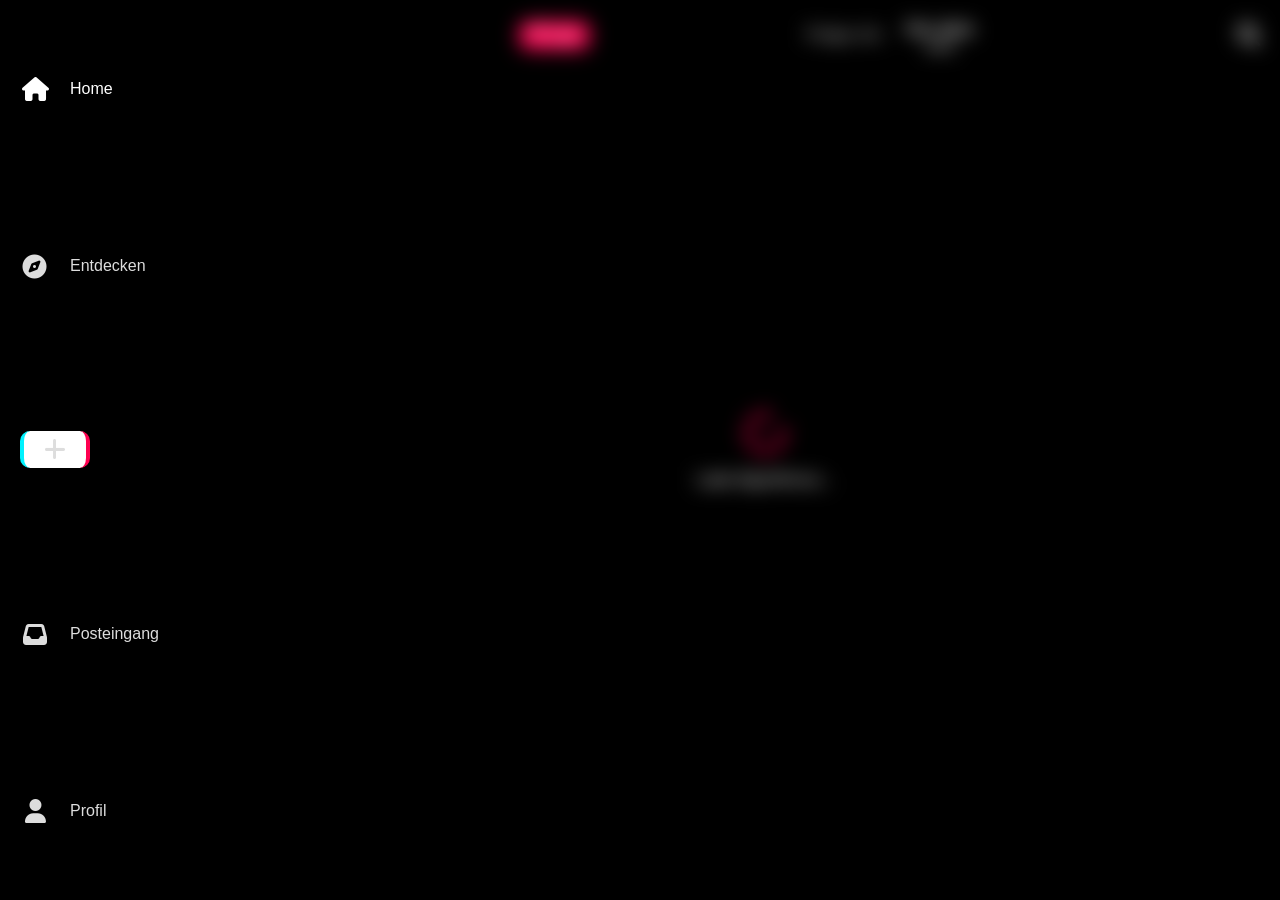
==== index.html @ b9f0dc0e "Add files via upload" ====
<!DOCTYPE html>
<html lang="de">
<head>
    <meta charset="UTF-8">
    <meta name="viewport" content="width=device-width, initial-scale=1.0, maximum-scale=1.0, user-scalable=no, viewport-fit=cover">

    <link rel="shortcut icon" type="image/png" href="https://i.imgur.com/JDPRzCc.png">
    <link rel="icon" type="image/png" sizes="32x32" href="https://i.imgur.com/JDPRzCc.png">
    <link rel="icon" type="image/png" sizes="16x16" href="https://i.imgur.com/JDPRzCc.png">
    <link rel="apple-touch-icon" sizes="180x180" href="https://i.imgur.com/JDPRzCc.png">
    <link id="dynamic-favicon" rel="shortcut icon" type="image/png" href="https://i.imgur.com/JDPRzCc.png">
    <meta name="theme-color" content="#000000">

    <title>Phil Shorts</title>
    <meta name="description" content="Entdecke angesagte Kurzvideos, teile deine Stories und werde Teil der Community auf Phil Shorts!">

    <link rel="stylesheet" href="style.css">
    <link rel="stylesheet" href="https://cdnjs.cloudflare.com/ajax/libs/font-awesome/6.4.0/css/all.min.css">
    <link rel="stylesheet" href="https://cdnjs.cloudflare.com/ajax/libs/cropperjs/1.5.13/cropper.min.css">
    <meta name="google-site-verification" content="zbjLs6-a2zAdVq8Jbm-vtjvE2vEfJ7QDa4Ac32eSdaI" />

    <script src="https://unpkg.com/peerjs@1.5.2/dist/peerjs.min.js"></script>
    <script src="https://cdnjs.cloudflare.com/ajax/libs/cropperjs/1.5.13/cropper.min.js"></script>

    <script type="text/javascript" src="https://cdn.jsdelivr.net/npm/@emailjs/browser@3/dist/email.min.js"></script>

    <script>
        (function(){
            // HIER deine EmailJS Public Key einfügen, wenn du dich bei emailjs.com anmeldest
            emailjs.init("1GBVFdSAqzftqj2WE");
        })();

        function handleGoogleLogin(response) {
            document.getElementById('login-text').innerText = "Wird authentifiziert...";
            window.dispatchEvent(new CustomEvent('googleLoginSuccess', {
                detail: response
            }));
        }

        function switchPlusTier(tier) {
            document.querySelectorAll('.plus-tier-tab').forEach(t => t.classList.remove('active'));
            document.querySelector('.plus-tier-tab[onclick="switchPlusTier(' + tier + ')"]').classList.add('active');
            document.querySelectorAll('.plus-tier-content').forEach(c => c.style.display = 'none');
            document.getElementById('plus-tier-' + tier).style.display = 'block';
        }
    </script>
    <script src="https://accounts.google.com/gsi/client" async defer></script>
</head>

<body>
    <div id="mention-suggestions" class="mention-dropdown"></div>

    <div class="app">
        <div id="toast" class="toast">Nachricht hier</div>
        <div id="achievement-popup" class="achievement-popup"><i class="fas fa-trophy"></i> <span id="achievement-text"></span></div>

        <div id="video-processing-overlay" class="full-screen-overlay" style="z-index: 9999; background: rgba(0,0,0,0.9); flex-direction: column; display: none;">
            <i class="fas fa-compact-disc fa-spin" style="font-size: 50px; color: #00f2fe; margin-bottom: 20px;"></i>
            <h3 style="color: white; margin-bottom: 10px;">Video wird erstellt...</h3>
            <p style="color: #aaa; font-size: 14px; text-align: center; max-width: 80%;">Der Sound wird mit dem Video synchronisiert. Bitte schließe die App nicht.</p>
            <div style="width: 60%; height: 6px; background: #333; border-radius: 3px; margin-top: 30px; overflow: hidden;">
                <div id="render-progress-bar" style="width: 0%; height: 100%; background: linear-gradient(90deg, #ff0050, #00f2fe); transition: width 0.2s;"></div>
            </div>
            <p id="render-progress-text" style="color: #00f2fe; font-size: 12px; margin-top: 10px; font-weight: bold;">0%</p>
        </div>

        <div id="login-screen" class="full-screen-overlay">
            <div class="login-box">
                <img src="https://i.imgur.com/l1luc1q.png" class="app-logo" alt="Logo">
                <h2>Willkommen bei Phil Shorts</h2>
                <p id="login-text" style="color: #aaa; margin-bottom: 30px; font-size: 14px;">Logge dich ein oder erstelle einen Account.</p>
                
                <div id="login-input-section" style="display:flex; flex-direction:column; gap:10px;">
                    <input type="text" id="auth-username" class="comment-input" placeholder="Benutzername (nur für Registrierung)" style="display:none; text-align:center;">
                    <input type="email" id="auth-email" class="comment-input" placeholder="E-Mail Adresse" style="text-align: center;">
                    <input type="password" id="auth-password" class="comment-input" placeholder="Passwort" style="text-align: center;">
                    <button id="auth-login-btn" class="profile-action-btn" style="width:100%;">Einloggen</button>
                    <button id="auth-switch-register-btn" class="profile-action-btn edit-btn" style="width:100%; margin-bottom: 10px;">Neuen Account erstellen</button>
                </div>

                <div id="otp-section" style="display:none; flex-direction:column; gap:10px; margin-bottom: 20px;">
                    <h4 style="color:#00f2fe; margin-bottom: 5px;">E-Mail Bestätigung</h4>
                    <p style="font-size:12px; color:#aaa; margin-bottom: 10px;">Wir haben dir einen 6-stelligen Code gesendet.</p>
                    <input type="text" id="auth-otp" class="comment-input" placeholder="123456" maxlength="6" style="text-align:center; font-size:24px; letter-spacing:5px; font-weight:bold;">
                    <button id="auth-verify-btn" class="profile-action-btn" style="width:100%; background:#39ff14; color:black;">Code Bestätigen</button>
                    <button id="auth-cancel-btn" class="profile-action-btn edit-btn" style="width:100%;">Abbrechen</button>
                </div>

                <div id="google-login-container">
                    <div style="display: flex; align-items: center; margin-bottom: 20px; opacity: 0.5;">
                        <hr style="flex: 1; border: 0; border-top: 1px solid #fff;">
                        <span style="padding: 0 10px; font-size: 12px; color: #fff;">ODER</span>
                        <hr style="flex: 1; border: 0; border-top: 1px solid #fff;">
                    </div>

                    <div id="g_id_onload" data-client_id="825368838802-830ev6a720t4hb5qrb7jo5de7orb4pr0.apps.googleusercontent.com" data-context="signin" data-ux_mode="popup" data-callback="handleGoogleLogin" data-auto_prompt="false"></div>
                    <div style="display: flex; justify-content: center; width: 100%;">
                        <div class="g_id_signin" data-type="standard" data-shape="pill" data-theme="filled_black" data-text="signin_with" data-size="large" data-width="250"></div>
                    </div>
                </div>
            </div>
        </div>

        <div id="view-feed" class="view active">
            <div class="app__header">
                <span class="header__link" id="tab-following">Folge ich</span>
                <span class="header__link active" id="tab-foryou">Für dich</span>
                <i class="fas fa-search search-icon" onclick="switchView('search')"></i>
                <div id="btn-live-stream" class="live-stream-btn" onclick="switchView('live-list')"><i class="fas fa-broadcast-tower"></i> Live</div>
            </div>
            <div class="app__videos" id="video-container">
                <div class="loading-screen" id="initial-loader"><i class="fas fa-spinner fa-spin"></i>
                    <p>Lade Algorithmus...</p>
                </div>
                <div id="skeleton-loader" style="display: none; width: 100%; height: 100%; position: absolute; top:0; left:0; z-index: 50;">
                    <div class="skeleton-video">
                        <div class="skeleton-ui right">
                            <div class="skeleton-avatar"></div>
                            <div class="skeleton-icon"></div>
                            <div class="skeleton-icon"></div>
                            <div class="skeleton-icon"></div>
                        </div>
                        <div class="skeleton-ui bottom">
                            <div class="skeleton-text short"></div>
                            <div class="skeleton-text long"></div>
                            <div class="skeleton-text medium"></div>
                        </div>
                    </div>
                </div>
            </div>
        </div>

        <div id="view-sound" class="view" style="background: #000;">
            <div class="top-bar glass-nav" style="background:transparent; border:none;">
                <i class="fas fa-chevron-left back-btn" onclick="switchView('feed')"></i>
            </div>
            <div class="sound-header" style="display: flex; gap: 20px; padding: 0 20px 20px; align-items: flex-start;">
                <div style="position: relative; width: 120px; height: 120px; flex-shrink: 0;" id="sound-disc-anim-container">
                    <img src="" id="sound-pic" style="width: 100%; height: 100%; border-radius: 8px; object-fit: cover;">
                    <div id="sound-play-btn" style="position: absolute; top: 50%; left: 50%; transform: translate(-50%, -50%); width: 40px; height: 40px; background: rgba(0,0,0,0.6); border-radius: 50%; display: flex; justify-content: center; align-items: center; cursor: pointer; color: white; border: 1px solid rgba(255,255,255,0.3); z-index: 5;">
                        <i class="fas fa-play" id="sound-play-icon"></i>
                    </div>
                </div>
                <div style="flex: 1; padding-top: 10px;">
                    <h2 id="sound-name" style="font-size: 20px; margin-bottom: 5px; word-break: break-word;">Originalton</h2>
                    <p id="sound-author" style="color: #aaa; font-size: 15px; margin-bottom: 10px;">@author</p>
                    <p id="sound-count" style="color: #888; font-size: 13px; font-weight: bold;">0 Videos</p>
                </div>
            </div>
            <div class="grid-container" id="sound-grid" style="padding-bottom: 120px;"></div>

            <div style="position: fixed; bottom: 0; left: 0; width: 100%; padding: 15px 20px; background: linear-gradient(to top, rgba(0,0,0,1) 60%, rgba(0,0,0,0)); z-index: 100; padding-bottom: calc(15px + env(safe-area-inset-bottom));">
                <button class="profile-action-btn" id="use-sound-btn" style="width: 100%; background: #ff0050; color: white; font-size: 16px; border-radius: 30px; box-shadow: 0 4px 15px rgba(255,0,80,0.4);"><i class="fas fa-video"></i> Diesen Sound nutzen</button>
            </div>
        </div>

        <div id="view-duet" class="view" style="background:black; z-index: 5000;">
            <div class="top-bar glass-nav" style="position:absolute; top:0; z-index:100; width:100%; background:transparent; border:none;">
                <i class="fas fa-times back-btn" onclick="closeDuet()" style="color:white; text-shadow:0 2px 4px black; font-size: 28px;"></i>
            </div>
            <div class="duet-container" style="display:flex; height:100%; width:100%; align-items:center; padding-bottom: 120px; position:relative;">
                <video id="duet-orig-video" playsinline style="width:50%; height:80%; object-fit:cover; border-right:2px solid #333;"></video>
                <video id="duet-cam-video" playsinline autoplay muted style="width:50%; height:80%; object-fit:cover; transform:scaleX(-1);"></video>

                <div id="comment-reply-overlay" style="display:none; position:absolute; top:20%; left:50%; transform:translateX(-50%); background:rgba(255,255,255,0.9); padding:10px 15px; border-radius:10px; color:black; max-width:80%; z-index: 200; box-shadow:0 4px 10px rgba(0,0,0,0.5);">
                    <div style="font-size:11px; font-weight:bold; color:#ff0050; margin-bottom:5px;">Antwort auf Kommentar</div>
                    <div id="comment-reply-text" style="font-size:14px;"></div>
                </div>
            </div>
            <canvas id="duet-canvas" style="display:none;"></canvas>

            <div class="duet-controls" style="position:absolute; bottom:30px; width:100%; display:flex; justify-content:center; flex-direction:column; align-items:center; z-index:100;">
                <div id="duet-timer" style="color:white; text-shadow:0 2px 4px black; margin-bottom:15px; font-weight:bold; font-size:18px;">00:00</div>
                <button id="duet-record-btn" class="chat-send-btn" style="width:80px; height:80px; background:#ff0050; border:4px solid white; transition: all 0.3s;"><i class="fas fa-video" id="duet-record-icon" style="font-size:24px;"></i></button>
                <p id="duet-status" style="margin-top: 15px; font-size: 14px; font-weight: bold; color: #00f2fe; text-shadow: 0 1px 3px black;"></p>
            </div>
        </div>

        <div id="view-live-list" class="view">
            <div class="top-bar glass-nav">
                <i class="fas fa-chevron-left back-btn" onclick="switchView('feed')"></i>
                <h3 style="flex:1; text-align:center;">Aktuelle Live Streams</h3>
                <i class="fas fa-video back-btn" id="start-my-live-btn" style="color:#ff0050; display:none;"></i>
            </div>
            <div id="live-streams-grid" style="padding:15px; display:flex; flex-direction:column; gap:15px; padding-bottom: 80px;">
                <div class="loading-screen"><i class="fas fa-circle-notch fa-spin"></i>
                    <p>Suche nach Streams...</p>
                </div>
            </div>
        </div>

        <div id="view-live-dashboard" class="view" style="background: #050505;">
            <div class="top-bar glass-nav" style="border:none;">
                <i class="fas fa-chevron-left back-btn" onclick="switchView('live-list')"></i>
                <h3 style="flex:1; text-align:center;">Live Setup</h3>
                <i class="fas fa-cog back-btn" style="opacity: 0;"></i>
            </div>
            <div style="padding: 20px; display: flex; flex-direction: column; gap: 20px;">
                <div style="text-align: center;">
                    <div class="profile-pic-container" style="margin-bottom: 10px;">
                        <img src="" id="live-dash-pic" class="profile-image" style="width:80px; height:80px; margin:0; border: 2px solid #ff0050;">
                    </div>
                    <h3 id="live-dash-name">Name</h3>
                </div>

                <div style="background: rgba(255,255,255,0.05); padding: 15px; border-radius: 15px; border: 1px solid #333;">
                    <label style="color:#888; font-size:12px; margin-bottom:5px; display:block;">Titel deines Streams</label>
                    <input type="text" id="live-stream-title" class="comment-input" placeholder="Wir chillen und zocken..." style="width:100%; border-radius:10px; border:none; background:rgba(0,0,0,0.5); margin-bottom: 15px;">

                    <label style="color:#888; font-size:12px; margin-bottom:5px; display:block;">Live-Ziel (Coins) [Optional]</label>
                    <input type="number" id="live-stream-goal-target" class="comment-input" placeholder="Z.B. 1000" style="width:100%; border-radius:10px; border:none; background:rgba(0,0,0,0.5); margin-bottom: 10px;">
                    <input type="text" id="live-stream-goal-desc" class="comment-input" placeholder="Belohnung (Z.B. Chili essen)" style="width:100%; border-radius:10px; border:none; background:rgba(0,0,0,0.5);">
                </div>

                <div>
                    <h4 style="margin-bottom: 10px; color: #888; font-size: 13px; text-transform: uppercase; text-align:center;">Übertragungs-Quelle wählen</h4>
                    <div style="display: flex; gap: 10px; justify-content: center;">
                        <div class="live-source-card active" id="source-cam" onclick="selectLiveSource('cam')">
                            <i class="fas fa-camera"></i><span>Kamera</span>
                        </div>
                        <div class="live-source-card" id="source-screen" onclick="selectLiveSource('screen')">
                            <i class="fas fa-desktop"></i><span>Screen</span>
                        </div>
                        <div class="live-source-card" id="source-audio" onclick="selectLiveSource('audio')">
                            <i class="fas fa-microphone"></i><span>Mic Only</span>
                        </div>
                    </div>
                </div>

                <button class="profile-action-btn" id="start-stream-action-btn" style="background:#ff0050; width:100%; font-size:18px; min-height: 60px; margin-top: 10px; border-radius: 30px; box-shadow: 0 4px 15px rgba(255,0,80,0.4);">
                    <i class="fas fa-broadcast-tower"></i> Jetzt LIVE gehen
                </button>
            </div>
        </div>

        <div id="view-live-room" class="view" style="background: #0e0e10; overflow: hidden;">
            <style>
                #view-live-room.active { position: fixed !important; top: 0; left: 0; width: 100vw; height: 100vh; z-index: 99999; display: flex !important; }
                .lr-layout { display: flex; width: 100%; height: 100%; }
                .lr-video-col { flex: 1; background: #000; position: relative; display: flex; align-items: center; justify-content: center; }
                .lr-header { position: absolute; top: 20px; left: 20px; right: 20px; display: flex; justify-content: space-between; z-index: 10; pointer-events: none; }
                .lr-host-badge { background: rgba(0,0,0,0.6); backdrop-filter: blur(10px); padding: 6px 12px 6px 6px; border-radius: 30px; display: flex; align-items: center; gap: 12px; pointer-events: auto; border: 1px solid rgba(255,255,255,0.1); box-shadow: 0 4px 15px rgba(0,0,0,0.5); }
                .lr-host-badge img { width: 40px; height: 40px; border-radius: 50%; border: 2px solid #ff0050; object-fit: cover; }
                .lr-host-info { display: flex; flex-direction: column; }
                .lr-live-tag { background: #ff0050; color: white; font-size: 10px; font-weight: 900; padding: 2px 6px; border-radius: 4px; display: inline-block; width: max-content; margin-bottom: 2px; box-shadow: 0 0 10px rgba(255,0,80,0.5); }
                .lr-actions { display: flex; gap: 10px; pointer-events: auto; }
                .lr-btn { background: rgba(0,0,0,0.6); backdrop-filter: blur(10px); border: 1px solid rgba(255,255,255,0.1); color: white; width: 45px; height: 45px; border-radius: 50%; display: flex; align-items: center; justify-content: center; cursor: pointer; font-size: 18px; transition: 0.2s; }
                .lr-btn:hover { background: #ff0050; border-color: #ff0050; transform: scale(1.05); }
                .lr-overlay-msg { position: absolute; display: flex; flex-direction: column; align-items: center; color: white; font-weight: bold; text-shadow: 0 2px 10px black; z-index: 5; text-align: center; }
                
                .lr-chat-col { width: 350px; background: #18181b; display: flex; flex-direction: column; border-left: 1px solid #1f1f23; }
                .lr-chat-header { padding: 20px; border-bottom: 1px solid #1f1f23; font-weight: 700; color: white; display: flex; justify-content: space-between; font-size: 15px; }
                .lr-chat-area { flex: 1; overflow-y: auto; padding: 15px; display: flex; flex-direction: column; gap: 10px; }
                .lr-chat-msg { font-size: 13.5px; line-height: 1.4; color: #efeff1; word-wrap: break-word; padding: 4px 8px; border-radius: 6px; transition: 0.1s; }
                .lr-chat-msg:hover { background: rgba(255,255,255,0.05); }
                .lr-chat-msg strong { color: #00f2fe; cursor: pointer; font-weight: 700; }
                .lr-input-area { padding: 15px; border-top: 1px solid #1f1f23; display: flex; gap: 10px; background: #0e0e10; }
                .lr-input { flex: 1; background: #18181b; border: 1px solid #333; color: white; padding: 12px 15px; border-radius: 20px; font-size: 13px; outline: none; transition: 0.2s; }
                .lr-input:focus { border-color: #00f2fe; }
                .lr-send-btn, .lr-gift-btn { width: 42px; height: 42px; border-radius: 50%; border: none; display: flex; align-items: center; justify-content: center; cursor: pointer; transition: 0.2s; font-size: 15px; }
                .lr-send-btn { background: #00f2fe; color: black; }
                .lr-gift-btn { background: #ff0050; color: white; }
                .lr-send-btn:active, .lr-gift-btn:active { transform: scale(0.9); }
                
                @media (max-width: 768px) {
                    .lr-layout { flex-direction: column; }
                    .lr-video-col { flex: none; height: 35vh; }
                    .lr-chat-col { width: 100%; flex: 1; }
                    .live-volume-ctrl { display: none !important; }
                }
            </style>
            
            <div class="lr-layout">
                <div class="lr-video-col">
                    <div class="lr-header">
                        <div class="lr-host-badge" onclick="openProfile(window.currentLiveStreamerUid)" style="cursor: pointer;">
                            <img id="live-broadcaster-pic" src="https://i.imgur.com/JDPRzCc.png">
                            <div class="lr-host-info">
                                <span class="lr-live-tag">LIVE</span>
                                <strong id="live-broadcaster-name" style="font-size: 14px; color: white; margin-top: 2px;">Lade...</strong>
                            </div>
                        </div>
                        <div class="lr-actions">
                            <div class="live-volume-ctrl" id="live-vol-container">
                                <i class="fas fa-volume-up" id="live-vol-icon" style="color: #aaa; font-size: 14px;"></i>
                                <input type="range" id="live-pc-volume" class="live-volume-slider" min="0" max="1" step="0.05" value="1">
                            </div>

                            <div class="lr-btn" style="width: auto; padding: 0 15px; font-size: 14px; font-weight: bold; background: rgba(0,0,0,0.8);"><i class="fas fa-eye" style="margin-right: 8px; color: #00f2fe;"></i> <span id="live-viewer-count">0</span></div>
                            <div class="lr-btn" onclick="leaveLiveRoom()"><i class="fas fa-times"></i></div>
                        </div>
                    </div>
                    
                    <div id="live-stream-offline-text" class="lr-overlay-msg">
                        <i class="fas fa-circle-notch fa-spin" style="font-size: 50px; color: #00f2fe; margin-bottom: 20px;"></i>
                        <span style="font-size: 16px;">Verbinde mit Stream...</span>
                    </div>
                    
                    <div id="live-unmute-overlay" class="lr-overlay-msg" style="display:none; width: 100%; height: 100%; background: rgba(0,0,0,0.7); justify-content: center; cursor: pointer; z-index: 20; backdrop-filter: blur(10px);">
                        <i class="fas fa-volume-up" style="font-size: 60px; color: #ff0050; margin-bottom: 20px; animation: pulseLive 2s infinite;"></i>
                        <span style="font-size: 20px;">Tippen, um Ton zu aktivieren</span>
                    </div>

                    <div id="live-gift-animation-zone" style="position: absolute; top:0; left:0; width:100%; height:100%; pointer-events:none; z-index:90000; overflow:hidden;"></div>
                    
                    <video id="live-video-player" autoplay playsinline style="width: 100%; height: 100%; object-fit: contain; z-index: 1;"></video>
                </div>
                
                <div class="lr-chat-col">
                    <div class="lr-chat-header">
                        <span>Stream Chat</span>
                        <i class="fas fa-user-friends" style="color: #888;"></i>
                    </div>
                    
                    <div id="live-goal-container" style="display:none; background: rgba(255,215,0,0.05); border-bottom: 1px solid rgba(255,215,0,0.1); padding: 15px; font-size: 13px;">
                        <div style="display: flex; justify-content: space-between; font-weight: bold; margin-bottom: 8px;">
                            <span id="live-goal-desc" style="color: white;">Ziel</span>
                            <span style="color: #ffd700;"><span id="live-goal-current">0</span> / <span id="live-goal-target">0</span> <i class="fas fa-coins"></i></span>
                        </div>
                        <div style="width: 100%; height: 8px; background: #222; border-radius: 4px; overflow: hidden;">
                            <div id="live-goal-progress" style="height: 100%; background: linear-gradient(90deg, #ff0050, #ffd700); width: 0%; transition: 0.3s;"></div>
                        </div>
                    </div>

                    <div id="live-chat-box" class="lr-chat-area"></div>
                    
                    <div class="lr-input-area">
                        <input type="text" id="live-chat-input" class="lr-input" placeholder="Sag Hallo...">
                        <button id="send-live-chat-btn" class="lr-send-btn"><i class="fas fa-paper-plane"></i></button>
                        <button id="live-gift-btn" class="lr-gift-btn"><i class="fas fa-gift"></i></button>
                    </div>
                </div>
            </div>
            
            <div id="live-ctx-menu" class="live-ctx-menu">
                <div class="live-ctx-item" id="lctx-whisper"><i class="fas fa-envelope"></i> Flüstern (DMs)</div>
                <div class="live-ctx-divider"></div>
                <div class="live-ctx-item" id="lctx-mod" style="color:#10b981"><i class="fas fa-shield-alt"></i> Moderator machen</div>
                <div class="live-ctx-item danger" id="lctx-timeout"><i class="fas fa-clock"></i> Timeout geben</div>
                <div class="live-ctx-divider"></div>
                <div class="live-ctx-item danger" id="lctx-delete"><i class="fas fa-trash"></i> Nachricht Löschen</div>
                <div class="live-ctx-item danger" id="lctx-ban"><i class="fas fa-ban"></i> Aus Stream Bannen</div>
            </div>
        </div>
        <div id="view-search" class="view">
            <div class="top-bar glass-nav">
                <h3 style="white-space: nowrap;">Entdecken</h3>
                <div class="search-input-box">
                    <i class="fas fa-search"></i>
                    <input type="text" id="search-input" placeholder="Suchen..." class="search-bar">
                </div>
            </div>
            <div class="trending-section" id="trending-tags">
                <h4 style="padding: 15px; font-size: 14px; color: #888; text-transform: uppercase;">Angesagte Hashtags</h4>
                <div class="trend-item" onclick="openHashtag('brainrot')">
                    <div class="trend-icon"><i class="fas fa-fire"></i></div>
                    <div class="trend-info"><strong>#brainrot</strong>
                        <p>Trending in deiner Region</p>
                    </div>
                </div>
                <div class="trend-item" onclick="openHashtag('3663')">
                    <div class="trend-icon"><i class="fas fa-crown"></i></div>
                    <div class="trend-info"><strong>#3663</strong>
                        <p>Offizieller 3663 Hashtag</p>
                    </div>
                </div>
            </div>
            <div id="search-results" style="display: none; padding-top: 10px; padding-bottom: 80px;"></div>
        </div>

        <div id="view-hashtag" class="view">
            <div class="top-bar glass-nav">
                <i class="fas fa-chevron-left back-btn" onclick="switchView('feed')"></i>
                <h3 id="hashtag-title" style="font-weight: 600;">#hashtag</h3>
                <i class="fas fa-hashtag back-btn" style="opacity: 0;"></i>
            </div>
            <div class="grid-container" id="hashtag-grid"></div>
        </div>

        <div id="view-inbox" class="view">
            <div class="top-bar glass-nav" style="flex-direction: column; align-items: stretch; padding: 10px 15px 0;">
                <h3 style="text-align: center; margin-bottom: 10px;">Posteingang</h3>
                <div class="profile-tabs" style="border: none;">
                    <div class="profile-tab active" id="tab-notifications" style="font-size: 14px; padding: 10px;">Aktivitäten</div>
                    <div class="profile-tab" id="tab-messages" style="font-size: 14px; padding: 10px;">Nachrichten</div>
                    <div class="profile-tab" id="tab-support" style="font-size: 14px; padding: 10px; color: #ffd700;"><i class="fas fa-ticket-alt"></i> Support</div>
                </div>
            </div>
            <div class="chat-container" id="inbox-notifications-box">
                <div class="loading-screen"><i class="fas fa-circle-notch fa-spin"></i></div>
            </div>
            <div class="chat-container" id="inbox-messages-box" style="display: none;">
                <div class="loading-screen"><i class="fas fa-circle-notch fa-spin"></i></div>
            </div>
            <div class="chat-container" id="inbox-support-box" style="display: none;">
                <div class="loading-screen"><i class="fas fa-circle-notch fa-spin"></i></div>
            </div>
        </div>

        <div id="view-dm" class="view">
            <div class="top-bar glass-nav">
                <i class="fas fa-chevron-left back-btn" onclick="switchView('inbox')"></i>
                <div style="flex: 1; text-align: center; overflow: hidden; display: flex; flex-direction: column;">
                    <h3 id="dm-title" style="white-space: nowrap; overflow: hidden; text-overflow: ellipsis; margin-bottom: 2px;"><span id="dm-name-span">Chat</span></h3>
                    <span id="dm-status-span" style="font-size: 11px; color: #aaa; font-weight: normal;"></span>
                </div>
                <i class="fas fa-info-circle back-btn" style="opacity: 0; pointer-events: none;"></i>
            </div>
            <div class="chat-container" id="dm-box"></div>
            
            <div class="chat-input-wrapper glass-nav-bottom" style="flex-direction: column; align-items: stretch; padding-bottom: calc(10px + env(safe-area-inset-bottom));">
                <div id="dm-reply-preview" style="display: none; background: rgba(0, 242, 254, 0.1); border-left: 3px solid #00f2fe; padding: 8px 12px; border-radius: 8px; margin-bottom: 8px; font-size: 13px; color: #ddd; align-items: center;">
                    <div style="flex: 1; overflow: hidden;">
                        <strong id="dm-reply-name" style="color: #00f2fe; display: block; margin-bottom: 2px;">Name</strong>
                        <span id="dm-reply-text" style="white-space: nowrap; text-overflow: ellipsis; overflow: hidden; display: block; color: #aaa;">Nachricht...</span>
                    </div>
                    <i class="fas fa-times" id="close-dm-reply" style="cursor: pointer; color: #ff4444; font-size: 16px; padding: 5px;"></i>
                </div>
                <div style="display: flex; gap: 10px; align-items: center; width: 100%;">
                    <input type="text" id="dm-input" placeholder="Nachricht senden..." class="chat-input">
                    <button id="send-dm-btn" class="chat-send-btn"><i class="fas fa-paper-plane"></i></button>
                </div>
            </div>
        </div>

        <div id="view-ticket" class="view">
            <div class="top-bar glass-nav" style="background: rgba(26, 26, 26, 0.95); border-bottom: 1px solid #ffd700;">
                <i class="fas fa-chevron-left back-btn" onclick="switchView('inbox'); document.getElementById('tab-support').click();"></i>
                <div style="text-align: center; flex: 1;">
                    <h3 id="ticket-title" style="font-size: 16px; margin-bottom: 2px;">Support Ticket</h3>
                    <span id="ticket-status" style="font-size: 11px; padding: 2px 8px; border-radius: 10px; background: #333; color: white;">Status</span>
                </div>
                <i class="fas fa-check-circle back-btn" id="admin-close-ticket-btn" style="display:none; color: #39ff14;" title="Ticket schließen"></i>
            </div>
            <div class="chat-container" id="ticket-box" style="background: #0a0a0a;"></div>
            <div class="chat-input-wrapper glass-nav-bottom" id="ticket-input-area">
                <input type="text" id="ticket-input" placeholder="Antwort schreiben..." class="chat-input" style="border-color: #ffd700;">
                <button id="send-ticket-btn" class="chat-send-btn" style="background: #ffd700; color: black;"><i class="fas fa-paper-plane"></i></button>
            </div>
        </div>

        <div id="view-profile" class="view">
            <audio id="profile-audio-player" loop style="display:none;"></audio>

            <div class="top-bar glass-nav" style="background: transparent; border-bottom: none;">
                <i class="fas fa-chevron-left back-btn" onclick="switchView('feed')"></i>
                <h3 id="profile-title" style="font-weight: 600; white-space: nowrap; overflow: hidden; text-overflow: ellipsis; max-width: 60%; text-shadow: 0 2px 5px black;">@username</h3>
                <i class="fas fa-cog back-btn" id="open-settings" style="display:none;"></i>
            </div>
            <div class="profile-header">
                <div class="profile-pic-container" id="profile-pic-container" onclick="viewUserStory()">
                    <img src="" id="profile-pic" class="profile-image">
                    <div class="story-badge" id="story-badge" style="display:none;"><i class="fas fa-plus"></i></div>
                </div>
                <h2 id="profile-name" style="word-break: break-word; text-align: center; text-shadow: 0 2px 5px black;">Anzeigename</h2>
                <div id="phil-plus-badge-container" style="display:none; margin-top: 5px;">
                    <span id="phil-plus-badge-text" class="phil-plus-badge"><i class="fas fa-star"></i> Phil Shorts+</span>
                </div>
                <p id="profile-username" style="color: #eee; font-weight: bold; font-size: 15px; margin-bottom: 10px; margin-top: 5px; text-shadow: 0 2px 5px black;">@username</p>
                <div id="profile-level" class="creator-level">Level 1 Creator 🌟</div>
                <p id="profile-bio" class="profile-bio">Hier könnte deine coole Bio stehen.</p>

                <div id="profile-social-links" style="display: flex; gap: 15px; justify-content: center; margin-bottom: 15px; font-size: 22px;"></div>

                <div class="profile-stats">
                    <div class="stat-box"><strong id="stat-following">0</strong><span>Folge ich</span></div>
                    <div class="stat-box"><strong id="stat-followers">0</strong><span>Follower</span></div>
                    <div class="stat-box"><strong id="stat-likes">0</strong><span>Likes</span></div>
                    <div class="stat-box" title="Level und Erfahrungspunkte"><strong id="stat-xp">0</strong><span>XP (Lvl <span id="stat-level">1</span>)</span></div>
                    <div class="stat-box" title="Tägliche Aktivität"><strong id="stat-streak">0</strong><span>🔥 Streak</span></div>
                </div>

                <div style="display: flex; gap: 10px; align-items: center; justify-content: center; width: 100%; flex-wrap: wrap;">
                    <button id="profile-action-btn" class="profile-action-btn" style="flex: 1; min-width: 120px;">Folgen</button>
                    <button id="profile-message-btn" class="profile-action-btn edit-btn" style="display: none; width: 46px; padding: 0;"><i class="fas fa-paper-plane"></i></button>
                    <button id="profile-block-btn" class="profile-action-btn edit-btn" style="display: none; flex: 1; min-width: 120px;"><i class="fas fa-ban"></i> Blockieren</button>
                    <button id="profile-shop-btn" class="profile-action-btn shop-btn" style="display: none; flex: 1; min-width: 120px; background: #ffd700; color: black;"><i class="fas fa-store"></i> Shop</button>
                </div>

                <div id="admin-controls" style="width: 100%;"></div>
                <button id="open-admin-dashboard" class="profile-action-btn" style="display:none; background:#ffd700; color:black; margin-top:10px; width:100%;">👑 Admin Dashboard</button>

                <div id="private-stats" style="display: none; width: 100%; margin-top: 20px; background: rgba(255, 255, 255, 0.1); border-radius: 15px; padding: 15px; border: 1px solid rgba(255,255,255,0.2); backdrop-filter: blur(5px);">
                    <div style="display: flex; justify-content: space-around; text-align: center;">
                        <div>
                            <i class="fas fa-coins" style="color: #ffd700; font-size: 20px; margin-bottom: 5px;"></i>
                            <strong id="my-coins" style="display: block; font-size: 16px;">1000</strong>
                            <span style="font-size: 10px; color: #ddd;">Deine Coins</span>
                        </div>
                        <div>
                            <i class="fas fa-eye" style="color: #00f2fe; font-size: 20px; margin-bottom: 5px;"></i>
                            <strong id="my-views" style="display: block; font-size: 16px;">0</strong>
                            <span style="font-size: 10px; color: #ddd;">Profil Aufrufe</span>
                        </div>
                    </div>
                </div>
            </div>

            <div class="profile-tabs" style="background: rgba(0,0,0,0.5); backdrop-filter: blur(10px);">
                <div class="profile-tab active" id="tab-profile-grid" onclick="switchProfileTab('grid')"><i class="fas fa-bars"></i></div>
                <div class="profile-tab" id="tab-profile-likes" onclick="switchProfileTab('likes')"><i class="fas fa-heart"></i></div>
                <div class="profile-tab" id="tab-profile-saved" onclick="switchProfileTab('saved')" style="display: none;"><i class="fas fa-lock"></i></div>
            </div>
            <div class="grid-container" id="profile-grid"></div>
        </div>

        <div id="view-admin" class="view">
            <div class="top-bar glass-nav">
                <i class="fas fa-chevron-left back-btn" onclick="switchView('profile')"></i>
                <h3 style="font-weight: 600;">👑 Admin Dashboard</h3>
                <i class="fas fa-sync-alt back-btn" onclick="loadAdminDashboard()"></i>
            </div>
            <div class="admin-stats">
                <div class="stat-card">
                    <h5>Community</h5>
                    <p id="admin-total-users">0</p>
                </div>
                <div class="stat-card">
                    <h5>Videos</h5>
                    <p id="admin-total-videos">0</p>
                </div>
            </div>
            
            <div class="shop-tabs" style="margin-bottom: 10px;">
                <div class="shop-tab active" onclick="switchAdminTab('users')">Benutzer</div>
                <div class="shop-tab" onclick="switchAdminTab('sounds')">Sound Requests</div>
            </div>

            <div id="admin-tab-users" class="admin-content-section active">
                <h4 style="padding: 10px 15px; color:#888; font-size:14px; text-transform:uppercase;">Alle Benutzer</h4>
                <div class="admin-user-list" id="admin-user-list">
                    <div class="loading-screen"><i class="fas fa-circle-notch fa-spin"></i></div>
                </div>
            </div>

            <div id="admin-tab-sounds" class="admin-content-section" style="display:none; padding: 0 15px 80px;">
                <h4 style="padding: 10px 0; color:#ffd700; font-size:14px; text-transform:uppercase;"><i class="fas fa-music"></i> Neue Sound Anfragen</h4>
                <div id="admin-sound-requests-list" style="display: flex; flex-direction: column; gap: 12px;">
                    <p style="color: #555; text-align: center; margin-top: 20px;">Keine neuen Anfragen.</p>
                </div>
            </div>
        </div>

        <div class="app__bottom-nav glass-nav-bottom">
            <div class="nav__item active" onclick="switchView('feed')">
                <i class="fas fa-home"></i><span>Home</span>
            </div>
            <div class="nav__item" onclick="switchView('search')">
                <i class="fas fa-compass"></i><span>Entdecken</span>
            </div>
            <div class="nav__item add-btn" id="open-upload">
                <div class="plus-box"><i class="fas fa-plus"></i></div>
            </div>
            <div class="nav__item" onclick="switchView('inbox')">
                <i class="fas fa-inbox"></i><span>Posteingang</span>
            </div>
            <div class="nav__item" id="nav-profile">
                <i class="fas fa-user"></i><span>Profil</span>
            </div>
        </div>

        <div id="more-options-modal" class="modal" style="height: 45%; z-index: 300;">
            <div class="modal-header">
                <h4>Optionen</h4>
                <i class="fas fa-times close-modal" id="close-more-options"></i>
            </div>
            <div class="modal-body" style="display: flex; flex-direction: column; gap: 15px;" id="more-options-content">
            </div>
        </div>

        <div id="giphy-modal" class="modal" style="height: 60%; z-index: 300;">
            <div class="modal-header">
                <h4>GIF Auswählen</h4>
                <i class="fas fa-times close-modal" id="close-giphy-modal"></i>
            </div>
            <div class="modal-body" style="display: flex; flex-direction: column;">
                <input type="text" id="giphy-search-input" class="comment-input" placeholder="GIF Suchen (Giphy)..." style="width: 100%; margin-bottom: 15px;">
                <div id="giphy-results" style="flex: 1; overflow-y: auto; display: grid; grid-template-columns: repeat(2, 1fr); gap: 10px;">
                </div>
            </div>
        </div>

        <div id="gift-modal" class="modal" style="z-index: 100005;">
            <div class="modal-header">
                <h4>Geschenk senden</h4>
                <div style="font-size: 14px; color: #ffd700; font-weight: bold;"><i class="fas fa-coins"></i> <span id="gift-modal-coins">0</span></div>
                <i class="fas fa-times close-modal" id="close-gift-modal"></i>
            </div>
            <div class="modal-body" style="background: rgba(0,0,0,0.5);">
                <div class="gift-grid" id="gift-grid">
                </div>
            </div>
        </div>

        <div id="analytics-modal" class="modal" style="height: 50%; z-index: 300;">
            <div class="modal-header">
                <h4><i class="fas fa-chart-line" style="color: #00f2fe;"></i> Video Analytics</h4>
                <i class="fas fa-times close-modal" onclick="document.getElementById('analytics-modal').classList.remove('show')"></i>
            </div>
            <div class="modal-body" style="text-align: center;">
                <h3 id="analytics-title" style="margin-bottom: 20px;">Video Titel</h3>
                <div style="display:flex; justify-content:space-around; background: rgba(255,255,255,0.05); padding: 20px; border-radius: 15px; border: 1px solid #333;">
                    <div>
                        <i class="fas fa-play" style="color: #00f2fe; font-size: 24px; margin-bottom: 10px;"></i>
                        <strong id="analytics-views" style="display: block; font-size: 20px;">0</strong>
                        <span style="font-size: 12px; color: #888;">Aufrufe</span>
                    </div>
                    <div>
                        <i class="fas fa-heart" style="color: #ff0050; font-size: 24px; margin-bottom: 10px;"></i>
                        <strong id="analytics-likes" style="display: block; font-size: 20px;">0</strong>
                        <span style="font-size: 12px; color: #888;">Likes</span>
                    </div>
                    <div>
                        <i class="fas fa-gift" style="color: #ffd700; font-size: 24px; margin-bottom: 10px;"></i>
                        <strong id="analytics-gifts" style="display: block; font-size: 20px;">0</strong>
                        <span style="font-size: 12px; color: #888;">Coins</span>
                    </div>
                </div>
                <p style="margin-top: 20px; font-size: 14px; color: #aaa;">Engagement Rate: <strong id="analytics-engagement" style="color: #39ff14;">0%</strong></p>
            </div>
        </div>

        <div id="shop-modal" class="modal" style="height: 85%;">
            <div class="modal-header">
                <h4><i class="fas fa-store" style="color: #ffd700;"></i> Shop</h4>
                <div style="font-size: 14px; color: #ffd700; font-weight: bold;"><i class="fas fa-coins"></i> <span id="shop-modal-coins">0</span></div>
                <i class="fas fa-times close-modal" id="close-shop-modal"></i>
            </div>
            <div class="shop-tabs">
                <div class="shop-tab active" data-tab="shop-borders">Rahmen</div>
                <div class="shop-tab" data-tab="shop-stories">Stories</div>
                <div class="shop-tab" data-tab="shop-plus">Abonnements</div>
            </div>
            <div class="modal-body" style="background: rgba(0,0,0,0.5); padding: 15px;">

                <div id="shop-borders" class="shop-content-section active">
                    <h4 style="margin-bottom: 15px; color: #aaa; font-size: 14px; text-transform: uppercase;">Profilrahmen</h4>
                    <div class="shop-items-grid" id="shop-borders-grid"></div>
                </div>

                <div id="shop-stories" class="shop-content-section" style="display: none; text-align: center;">
                    <div class="story-shop-card">
                        <i class="fas fa-camera-retro" style="font-size: 50px; color: #00f2fe; margin-bottom: 15px;"></i>
                        <h3 style="margin-bottom: 10px;">Story posten</h3>
                        <p style="color: #888; font-size: 14px; margin-bottom: 20px;">Lade ein Bild für 24 Stunden (oder 48h mit Plus) in deine Story hoch. Alle Follower können es sehen!</p>
                        <button class="profile-action-btn" onclick="openStoryUpload()" style="width: 100%; font-size: 16px;"><i class="fas fa-coins" style="color: #ffd700;"></i> 1000 Coins</button>
                    </div>
                </div>

                <div id="shop-plus" class="shop-content-section" style="display: none;">
                    <div class="phil-plus-banner">
                        <i class="fas fa-star"></i> Phil Shorts+
                    </div>

                    <div class="plus-tier-tabs">
                        <div class="plus-tier-tab active" onclick="switchPlusTier(1)">Plus</div>
                        <div class="plus-tier-tab" onclick="switchPlusTier(2)">Plus++</div>
                        <div class="plus-tier-tab" onclick="switchPlusTier(3)">Plus+++</div>
                    </div>

                    <div id="plus-tier-1" class="plus-tier-content active">
                        <p style="text-align:center; color:#888; font-size:13px; margin-bottom:10px;">Der perfekte Einstieg (5 Features)</p>
                        <ul class="plus-features-list">
                            <li><i class="fas fa-check"></i> Exklusives Stern-Badge</li>
                            <li><i class="fas fa-check"></i> Rot/Blauer Gradient-Name</li>
                            <li><i class="fas fa-check"></i> 100 MB Video-Upload (statt 30 MB)</li>
                            <li><i class="fas fa-check"></i> 48h Stories (statt 24h)</li>
                            <li><i class="fas fa-check"></i> Priority VIP Support Tickets</li>
                        </ul>
                        <div class="plus-plan-card" onclick="buyPhilPlus(5, 1)">
                            <div>
                                <h4>5 Tage</h4>
                                <p>Plus Stufe 1</p>
                            </div>
                            <div class="plus-price"><i class="fas fa-coins"></i> 5.000</div>
                        </div>
                        <div class="plus-plan-card popular" onclick="buyPhilPlus(14, 1)">
                            <div class="popular-badge">Beliebt</div>
                            <div>
                                <h4>14 Tage</h4>
                                <p>Plus Stufe 1</p>
                            </div>
                            <div class="plus-price"><i class="fas fa-coins"></i> 12.000</div>
                        </div>
                        <div class="plus-plan-card" onclick="buyPhilPlus(30, 1)">
                            <div>
                                <h4>1 Monat</h4>
                                <p>Plus Stufe 1</p>
                            </div>
                            <div class="plus-price"><i class="fas fa-coins"></i> 25.000</div>
                        </div>
                    </div>

                    <div id="plus-tier-2" class="plus-tier-content" style="display:none;">
                        <p style="text-align:center; color:#888; font-size:13px; margin-bottom:10px;">Für echte Creator (15 Features)</p>
                        <ul class="plus-features-list">
                            <li style="color:#00f2fe;"><i class="fas fa-plus-circle"></i> Alle Plus Features enthalten</li>
                            <li><i class="fas fa-check"></i> Premium App-Themes (Deep Blue, Neon)</li>
                            <li><i class="fas fa-check"></i> Exklusiver RGB Chroma Rahmen</li>
                            <li><i class="fas fa-check"></i> GIFs (Giphy) in Kommentaren nutzen</li>
                            <li><i class="fas fa-check"></i> Priorisierter Feed (Boost Algorithmus)</li>
                            <li><i class="fas fa-check"></i> Längere Videos (bis zu 3 Minuten)</li>
                            <li><i class="fas fa-check"></i> 2x Coins bei täglichen Belohnungen</li>
                            <li><i class="fas fa-check"></i> Goldener DM Chat</li>
                            <li><i class="fas fa-check"></i> 100% Werbefrei</li>
                            <li><i class="fas fa-check"></i> Lesebestätigungen in DMs</li>
                            <li><i class="fas fa-check"></i> Spezielle "Plus++"-Geschenke im Shop</li>
                            <li style="color:#00f2fe; font-weight:bold;"><i class="fas fa-broadcast-tower"></i> Live-Streaming Freischaltung</li>
                        </ul>
                        <div class="plus-plan-card" onclick="buyPhilPlus(5, 2)">
                            <div>
                                <h4>5 Tage</h4>
                                <p>Plus Stufe 2</p>
                            </div>
                            <div class="plus-price"><i class="fas fa-coins"></i> 15.000</div>
                        </div>
                        <div class="plus-plan-card popular" onclick="buyPhilPlus(14, 2)">
                            <div class="popular-badge">Beliebt</div>
                            <div>
                                <h4>14 Tage</h4>
                                <p>Plus Stufe 2</p>
                            </div>
                            <div class="plus-price"><i class="fas fa-coins"></i> 35.000</div>
                        </div>
                        <div class="plus-plan-card" onclick="buyPhilPlus(30, 2)">
                            <div>
                                <h4>1 Monat</h4>
                                <p>Plus Stufe 2</p>
                            </div>
                            <div class="plus-price"><i class="fas fa-coins"></i> 70.000</div>
                        </div>
                    </div>

                    <div id="plus-tier-3" class="plus-tier-content" style="display:none;">
                        <p style="text-align:center; color:#888; font-size:13px; margin-bottom:10px;">Werde zur Legende (30 Features)</p>
                        <ul class="plus-features-list">
                            <li style="color:#ffd700;"><i class="fas fa-plus-circle"></i> Alle Plus & Plus++ Features</li>
                            <li><i class="fas fa-check"></i> Ghost Mode (Unsichtbare Profilaufrufe)</li>
                            <li><i class="fas fa-check"></i> Pinned Comments (Kommentare anheften)</li>
                            <li><i class="fas fa-check"></i> Animierte Profilbilder (GIFs)</li>
                            <li><i class="fas fa-check"></i> Eigene Custom-Sticker</li>
                            <li><i class="fas fa-check"></i> Erweiterte Video-Analytics</li>
                            <li><i class="fas fa-check"></i> Profil-Song (Autoplay)</li>
                            <li><i class="fas fa-check"></i> Custom Profile Colors</li>
                            <li><i class="fas fa-check"></i> Auto-Translate Comments</li>
                            <li><i class="fas fa-check"></i> Exklusives App Icon</li>
                            <li><i class="fas fa-check"></i> Videos ohne Watermark speichern</li>
                            <li><i class="fas fa-check"></i> Links in Stories (Swipe Up)</li>
                            <li><i class="fas fa-check"></i> Bilder in DMs versenden</li>
                            <li><i class="fas fa-check"></i> Multi-Account Fast Switch</li>
                            <li><i class="fas fa-check"></i> Geheime Profil-Badges</li>
                            <li><i class="fas fa-check"></i> Custom Creator Rahmen (Farbe & Gradient wählbar)</li>
                        </ul>
                        <div class="plus-plan-card" onclick="buyPhilPlus(5, 3)">
                            <div>
                                <h4>5 Tage</h4>
                                <p>Plus Stufe 3</p>
                            </div>
                            <div class="plus-price"><i class="fas fa-coins"></i> 40.000</div>
                        </div>
                        <div class="plus-plan-card popular" onclick="buyPhilPlus(14, 3)">
                            <div class="popular-badge">Legende</div>
                            <div>
                                <h4>14 Tage</h4>
                                <p>Plus Stufe 3</p>
                            </div>
                            <div class="plus-price"><i class="fas fa-coins"></i> 90.000</div>
                        </div>
                        <div class="plus-plan-card" onclick="buyPhilPlus(30, 3)">
                            <div>
                                <h4>1 Monat</h4>
                                <p>Plus Stufe 3</p>
                            </div>
                            <div class="plus-price"><i class="fas fa-coins"></i> 180.000</div>
                        </div>
                    </div>
                </div>

            </div>
        </div>

        <div id="crop-modal" class="full-screen-overlay" style="background: #000; z-index: 6000; flex-direction: column; justify-content: flex-start;">
            <div class="top-bar" style="background: #0a0a0a; border-bottom: 1px solid #111; width: 100%;">
                <i class="fas fa-chevron-left back-btn" id="close-crop-modal" style="color: white;"></i>
                <h3 style="flex:1; margin-left: 10px; font-size: 18px;">Foto bearbeiten</h3>
            </div>
            
            <div style="width: 100%; flex: 1; position: relative; display: flex; align-items: center; justify-content: center; background: #000; overflow: hidden;">
                <img id="crop-image-target" src="" style="max-width: 100%; max-height: 100%; display:none;">
            </div>

            <div style="width: 100%; background: #0a0a0a; border-top: 1px solid #111; padding: 20px; padding-bottom: calc(20px + env(safe-area-inset-bottom));">
                <div style="display: flex; align-items: center; justify-content: center; gap: 15px; margin-bottom: 25px;">
                    <span style="font-size: 14px; color: white;">Zoom</span>
                    <input type="range" id="crop-zoom-slider" class="trim-slider slider-red" min="0" max="1" step="0.01" value="0" style="width: 70%; accent-color: #ff0050;">
                </div>
                <div style="display: flex; justify-content: flex-end; gap: 15px;">
                    <button id="crop-cancel-btn" class="profile-action-btn edit-btn" style="background: #222; color: white; min-width: 100px;">Abbrechen</button>
                    <button id="crop-save-btn" class="profile-action-btn" style="background: #ff0050; color: white; min-width: 100px;">Anwenden</button>
                </div>
            </div>
        </div>

        <div id="story-upload-modal" class="modal" style="height: 60%;">
            <div class="modal-header">
                <h4>Story erstellen (1000 Coins)</h4>
                <i class="fas fa-times close-modal" id="close-story-upload"></i>
            </div>
            <div class="modal-body upload-body">
                <div class="file-upload-wrapper">
                    <input type="file" id="up-story-file" class="file-input-hidden" accept="image/*">
                    <div class="file-upload-design" id="up-story-btn" onclick="document.getElementById('up-story-file').click()">
                        <i class="fas fa-image"></i>
                        <p style="word-break: break-all; padding: 0 10px;">Bild für Story auswählen</p>
                    </div>
                </div>
                <input type="text" id="up-story-link" class="comment-input" placeholder="Link hinzufügen (nur Plus+++)..." style="width: 100%; margin-top: 10px; display: none;">

                <img id="story-preview-img" style="width: 100%; height: 200px; object-fit: contain; border-radius: 10px; display: none; margin-bottom: 15px; border: 1px solid #333; margin-top: 15px;">
                <p id="story-upload-status" style="text-align: center; font-size: 14px; font-weight: bold; color: #ff0050;"></p>
                <button id="submit-story-upload" class="profile-action-btn" style="width:100%; min-height: 56px; font-size:16px;">Story posten</button>
            </div>
        </div>

        <div id="story-viewer" class="full-screen-overlay" style="background: rgba(0,0,0,0.95); z-index: 4000; flex-direction: column;">
            <div class="story-progress-container" id="sv-progress-container"></div>
            <div style="width: 100%; padding: 10px 20px; display: flex; justify-content: space-between; align-items: center; position: absolute; top: calc(20px + env(safe-area-inset-top)); z-index: 4006;">
                <div style="display: flex; align-items: center; gap: 10px;">
                    <img id="sv-pic" src="" style="width: 40px; height: 40px; border-radius: 50%; object-fit: cover;">
                    <span id="sv-name" style="font-weight: bold; color: white; text-shadow: 0 1px 3px black;"></span>
                    <span id="sv-time" style="color: #ddd; font-size: 12px; text-shadow: 0 1px 3px black;"></span>
                    <span id="sv-counter" style="color: #aaa; font-size: 12px; font-weight: bold; margin-left: 5px; text-shadow: 0 1px 3px black;"></span>
                </div>
                <div style="display: flex; align-items: center; gap: 20px;">
                    <i class="fas fa-trash" id="sv-delete-btn" style="color: #ff4444; font-size: 20px; cursor: pointer; display: none; filter: drop-shadow(0 2px 4px black);" onclick="deleteStory()"></i>
                    <i class="fas fa-times" style="color: white; font-size: 26px; cursor: pointer; filter: drop-shadow(0 2px 4px black);" onclick="closeStoryViewer()"></i>
                </div>
            </div>
            
            <div style="position: absolute; top: 0; left: 0; width: 30%; height: 100%; z-index: 4002;" onclick="prevStory()"></div>
            <div style="position: absolute; top: 0; right: 0; width: 70%; height: 100%; z-index: 4002;" onclick="nextStory()"></div>
            <img id="sv-img" src="" style="width: 100%; height: 80%; object-fit: contain; margin-top: 60px; position: relative; z-index: 4001;">

            <a id="sv-link-btn" href="#" target="_blank" class="profile-action-btn" style="position: absolute; bottom: 30px; z-index: 4006; display: none; background: rgba(255,255,255,0.2); backdrop-filter: blur(10px); color: white; border: 1px solid white;"><i class="fas fa-link"></i> Link öffnen</a>
        </div>


        <div id="video-details-modal" class="modal">
            <div class="modal-header">
                <h4 style="white-space: nowrap; overflow: hidden; text-overflow: ellipsis;">Video-Details</h4><i class="fas fa-times close-modal" id="close-details"></i>
            </div>
            <div class="modal-body">
                <h3 id="detail-title" style="margin-bottom: 15px; font-size: 18px;"></h3>
                <div style="display:flex; gap:20px; margin-bottom: 20px; color:#aaa; font-size: 14px; font-weight: bold;">
                    <span id="detail-likes"><i class="fas fa-heart" style="color: #ff0050;"></i> 0</span>
                    <span id="detail-views"><i class="fas fa-play" style="color: #00f2fe;"></i> 0</span>
                    <span id="detail-date"><i class="fas fa-calendar" style="color: #ffd700;"></i> Datum</span>
                </div>
                <p id="detail-desc" style="line-height:1.6; font-size:15px; white-space: pre-wrap; color: #ddd;"></p>
            </div>
        </div>

        <div id="comment-modal" class="modal">
            <div class="modal-header">
                <h4 style="white-space: nowrap; overflow: hidden; text-overflow: ellipsis;">Kommentare</h4><i class="fas fa-times close-modal" id="close-comments"></i>
            </div>
            <div class="modal-body" id="comment-list" style="padding-bottom: 0;"></div>

            <div class="modal-footer" style="flex-direction: column; align-items: stretch; padding-top: 5px;">
                <div id="pending-gif-preview" style="display:none; position: relative; max-width: 120px; margin-bottom: 10px;">
                    <img id="pending-gif-img" src="" style="width: 100%; border-radius: 8px; border: 1px solid #444;">
                    <i class="fas fa-times-circle" id="remove-pending-gif" style="position: absolute; top: -5px; right: -5px; color: #ff4444; font-size: 20px; cursor: pointer; background: black; border-radius: 50%;"></i>
                </div>

                <div style="display: flex; gap: 10px; align-items: center; width: 100%;">
                    <input type="text" id="new-comment-input" placeholder="Sag etwas Nettes... (@mention)" class="comment-input">
                    <button id="btn-super-comment" class="comment-submit" style="background:#ffd700; color: black; margin-right:5px; font-size:14px;" title="Super Comment (50 Coins)"><i class="fas fa-star"></i></button>
                    <button id="btn-gif-comment" class="comment-submit" style="background:#333; margin-right:5px; color: #fff;"><i class="fas fa-photo-video"></i></button>
                    <button id="submit-comment" class="comment-submit"><i class="fas fa-arrow-up"></i></button>
                </div>
            </div>
        </div>

        <div id="edit-video-modal" class="modal">
            <div class="modal-header">
                <h4>Video bearbeiten</h4><i class="fas fa-times close-modal" id="close-edit-video"></i>
            </div>
            <div class="modal-body upload-body">
                <label style="color:#888; font-size:12px; margin-left:5px;">Titel & Beschreibung</label>
                <input type="text" id="edit-video-title" class="comment-input" placeholder="Titel..." maxlength="60" style="border-radius:15px; margin-bottom:10px; width: 100%;">
                <textarea id="edit-video-desc" class="comment-input" placeholder="Beschreibe dein Video... (@mention, #hashtag)" rows="4" style="resize:none; border-radius:15px; width:100%;"></textarea>
                <button id="save-video-edit-btn" class="profile-action-btn" style="width:100%; margin-top: 15px; min-height: 56px; font-size:16px;">Speichern</button>
            </div>
        </div>

        <div id="upload-modal" class="modal">
            <div class="modal-header">
                <h4>Post Erstellen</h4><i class="fas fa-times close-modal" id="close-upload"></i>
            </div>
            <div class="modal-body upload-body">
                <div class="file-upload-wrapper" id="main-file-upload-wrapper">
                    <input type="file" id="up-file" class="file-input-hidden" accept="video/*, image/*" multiple required>
                    <div class="file-upload-design" id="up-file-btn" onclick="document.getElementById('up-file').click()">
                        <i class="fas fa-cloud-upload-alt"></i>
                        <p id="up-file-text" style="word-break: break-all; padding: 0 10px;">Video oder Bilder auswählen</p>
                        <p style="font-size: 11px; color: #666; margin-top: 5px;">(Bilder = Fotomodus | Video = Filmmodus)</p>
                    </div>
                </div>

                <div id="upload-media-preview-container" class="upload-media-preview" style="display: none;">
                    <video id="upload-video-preview" playsinline loop class="upload-preview-el"></video>
                    <img id="upload-image-preview" class="upload-preview-el" style="display: none;">
                </div>

                <div id="upload-audio-controls" class="advanced-settings-box" style="display:none; border-color:#00f2fe; margin-top: 10px;">
                    <h5 style="margin-bottom: 12px; color: #00f2fe;"><i class="fas fa-volume-up"></i> Lautstärke anpassen</h5>
                    
                    <div style="display: flex; justify-content: space-between; align-items: center; gap: 15px; margin-bottom: 15px;">
                        <span style="font-size: 12px; color: #888;">Video</span>
                        <input type="range" id="up-volume-slider" class="trim-slider slider-red" min="0" max="1" step="0.05" value="1" style="flex: 1;">
                        <span style="font-size: 12px; color: #888;">Max</span>
                    </div>

                    <div class="setting-toggle-row" style="margin-bottom: 10px;">
                        <span style="font-size: 12px;">Originalton komplett stummschalten</span>
                        <label class="switch"><input type="checkbox" id="up-mute-original-toggle"><span class="slider round"></span></label>
                    </div>

                    <hr style="border:0; border-top:1px solid #333; margin: 15px 0;">
                    
                    <h5 style="margin-bottom: 12px; color: #ffd700;"><i class="fas fa-music"></i> Eigene Musik hinterlegen</h5>
                    <div id="custom-audio-name" style="display:none; background: rgba(0, 242, 254, 0.1); padding: 8px 12px; border-radius: 8px; font-size: 12px; color: #00f2fe; margin-bottom: 10px; word-break: break-all;">
                        <i class="fas fa-compact-disc fa-spin"></i> <span id="custom-audio-name-text"></span>
                    </div>
                    <div style="display:flex; gap:10px;">
                        <input type="file" id="up-custom-audio-file" accept="audio/*" style="display:none;">
                        <button type="button" class="profile-action-btn edit-btn" style="flex:1;" onclick="document.getElementById('up-custom-audio-file').click()"><i class="fas fa-file-audio"></i> MP3 wählen</button>
                        <button type="button" class="profile-action-btn" id="up-remove-audio-btn" style="display:none; background:#ff4444; width: 46px; padding: 0;"><i class="fas fa-trash"></i></button>
                    </div>
                </div>

                <div class="setting-toggle-row" style="margin-top: 15px; background: rgba(255,255,255,0.05); padding: 10px 15px; border-radius: 15px;">
                    <span style="font-weight: bold; font-size: 14px;">Als Teil einer Serie posten</span>
                    <label class="switch"><input type="checkbox" id="up-series-toggle"><span class="slider round"></span></label>
                </div>

                <hr style="border:0; border-top:1px solid #333; margin: 15px 0;">
                <input type="text" id="up-title" class="comment-input" placeholder="Titel..." maxlength="60" style="border-radius:15px; margin-bottom:10px; width: 100%;">
                <textarea id="up-desc" class="comment-input" placeholder="Beschreibung..." rows="4" style="resize:none; border-radius:15px; width:100%;"></textarea>
                <p id="upload-status" style="text-align: center; font-size: 14px; font-weight: bold; color: #ff0050;"></p>
                <button id="submit-upload" class="profile-action-btn" style="width:100%; min-height: 56px; font-size:16px;">Veröffentlichen</button>
            </div>
        </div>

        <div id="settings-modal" class="modal">
            <div class="modal-header">
                <h4>Profil bearbeiten</h4><i class="fas fa-times close-modal" id="close-settings"></i>
            </div>
            <div class="modal-body upload-body">
                <label style="color:#888; font-size:12px; margin-left:5px;">Profilbild URL oder Hochladen</label>
                <div style="display: flex; gap: 10px; margin-bottom: 10px; align-items: center;">
                    <input type="text" id="edit-pic-input" class="comment-input" placeholder="https://..." style="border-radius:15px; flex: 1;">
                    <input type="file" id="edit-pic-file" accept="image/*" style="display: none;">
                    <button id="edit-pic-upload-btn" class="profile-action-btn edit-btn" style="border-radius: 15px; padding: 0 15px; height: 46px; min-width: 50px;"><i class="fas fa-upload"></i></button>
                </div>

                <label style="color:#888; font-size:12px; margin-left:5px;">Anzeigename</label>
                <input type="text" id="edit-displayname-input" class="comment-input" placeholder="Dein Name" maxlength="30" style="border-radius:15px; margin-bottom:10px; width: 100%;">
                <label style="color:#888; font-size:12px; margin-left:5px;">Benutzername</label>
                <input type="text" id="edit-username-input" class="comment-input" placeholder="benutzername" maxlength="20" style="border-radius:15px; margin-bottom:10px; width: 100%;">
                <label style="color:#888; font-size:12px; margin-left:5px;">Bio</label>
                <textarea id="edit-bio-input" class="comment-input" placeholder="Etwas über dich..." rows="4" style="resize:none; border-radius:15px; width:100%; margin-bottom: 10px;"></textarea>

                <div style="background: rgba(255,255,255,0.05); padding: 15px; border-radius: 15px; border: 1px solid #333; margin-bottom: 15px;">
                    <h5 style="margin-bottom: 10px; color: #00f2fe;"><i class="fas fa-link"></i> Social Media Links</h5>
                    <input type="text" id="edit-social-ig" class="comment-input" placeholder="Instagram Username" style="border-radius:10px; margin-bottom:10px; width: 100%; padding: 10px;">
                    <input type="text" id="edit-social-yt" class="comment-input" placeholder="YouTube Username" style="border-radius:10px; margin-bottom:10px; width: 100%; padding: 10px;">
                    <input type="text" id="edit-social-tt" class="comment-input" placeholder="TikTok Username" style="border-radius:10px; margin-bottom:10px; width: 100%; padding: 10px;">
                    <input type="text" id="edit-social-tw" class="comment-input" placeholder="Twitch Username" style="border-radius:10px; width: 100%; padding: 10px;">
                </div>

                <div id="tier3-settings-area" style="display:none; background: rgba(255,215,0,0.05); padding: 15px; border-radius: 15px; border: 1px solid #ffd700;">
                    <h5 style="color: #ffd700; margin-bottom: 10px;"><i class="fas fa-crown"></i> Plus+++ Einstellungen</h5>
                    <label style="color:#888; font-size:12px; margin-left:5px;">Profil Song (MP3/WAV URL)</label>
                    <input type="text" id="edit-song-input" class="comment-input" placeholder="https://..." style="border-radius:15px; margin-bottom:10px; width: 100%; border-color: #ffd700;">
                    <label style="color:#888; font-size:12px; margin-left:5px;">Custom Profile Color (Hex)</label>
                    <input type="color" id="edit-color-input" style="width: 100%; height: 40px; border-radius: 10px; border: 1px solid #ffd700; background: none; margin-bottom: 10px; cursor: pointer;">
                </div>

                <button id="save-settings-btn" class="profile-action-btn" style="width:100%; margin-top: 15px; min-height: 56px; font-size:16px;">Profil Speichern</button>
            </div>
        </div>

        <div id="app-settings-modal" class="modal">
            <div class="modal-header">
                <h4>Einstellungen</h4><i class="fas fa-times close-modal" id="close-app-settings"></i>
            </div>
            <div class="modal-body">
                
                <div style="background: rgba(255,255,255,0.05); padding: 15px; border-radius: 15px; border: 1px solid #333; margin-bottom: 20px;">
                    <h5 style="margin-bottom: 15px; color: #ffd700;"><i class="fas fa-user-shield"></i> Konto & Sicherheit</h5>
                    
                    <label style="color:#888; font-size:12px; margin-left:5px;">E-Mail Adresse ändern</label>
                    <input type="email" id="settings-email-input" class="comment-input" style="width: 100%; margin-bottom: 15px;" placeholder="neue-email@beispiel.de">

                    <label style="color:#888; font-size:12px; margin-left:5px;">App-Passwort / PIN vergeben</label>
                    <input type="password" id="settings-pass-input" class="comment-input" style="width: 100%; margin-bottom: 10px;" placeholder="Neues Passwort">
                    <input type="password" id="settings-pass-confirm" class="comment-input" style="width: 100%; margin-bottom: 15px;" placeholder="Passwort bestätigen">
                    
                    <button class="profile-action-btn" onclick="updateAccountSecurity()" style="width: 100%; background: #222; border: 1px solid #ffd700; color: #ffd700; min-height: 40px; font-size: 13px;">Konto-Daten aktualisieren</button>
                </div>

                <div style="background: rgba(255,255,255,0.05); padding: 15px; border-radius: 15px; border: 1px solid #333; margin-bottom: 20px;">
                    <h5 style="margin-bottom: 15px; color: #ff0050;"><i class="fas fa-lock"></i> Privatsphäre</h5>
                    <label style="color:#888; font-size:12px; margin-left:5px;">Wer darf dir Nachrichten (DMs) senden?</label>
                    <select id="dm-privacy-select" class="comment-input" style="width: 100%; background: #111; color: white; margin-bottom: 5px;">
                        <option value="everyone">Jeder</option>
                        <option value="friends">Nur Freunde (Gegenseitiges Folgen)</option>
                        <option value="off">Niemand (Ausgeschaltet)</option>
                    </select>
                </div>

                <div style="background: rgba(255,255,255,0.05); padding: 15px; border-radius: 15px; border: 1px solid #333; margin-bottom: 20px;">
                    <h5 style="margin-bottom: 15px; color: #00f2fe;"><i class="fas fa-palette"></i> App Design (Plus++)</h5>
                    <select id="app-theme-select" class="comment-input" style="width: 100%; background: #111; color: white; margin-bottom: 15px;">
                        <option value="default">Standard (Dunkel)</option>
                        <option value="deep-blue">Deep Blue</option>
                        <option value="neon-pink">Neon Pink</option>
                    </select>

                    <h5 style="margin-bottom: 15px; color: #ffd700;"><i class="fas fa-icons"></i> App Icon (Plus+++)</h5>
                    <select id="app-icon-select" class="comment-input" style="width: 100%; background: #111; color: white;">
                        <option value="default">Standard Icon</option>
                        <option value="gold">Goldenes Icon</option>
                        <option value="dark">Dark Mode Icon</option>
                    </select>
                </div>

                <div class="setting-toggle-row" style="margin-bottom: 5px;">
                    <span style="font-weight: bold; font-size: 16px;">Desktop Benachrichtigungen</span>
                    <label class="switch"><input type="checkbox" id="notif-master"><span class="slider round"></span></label>
                </div>
                <p style="font-size: 11px; color: #888; margin-bottom: 15px;">Erlaube Benachrichtigungen in deinem Browser.</p>

                <div id="notif-sub-settings" class="sub-settings-box">
                    <div class="setting-toggle-row">
                        <span>Kommentare</span>
                        <label class="switch"><input type="checkbox" id="notif-comments"><span class="slider round"></span></label>
                    </div>
                    <div class="setting-toggle-row">
                        <span>Likes & Geschenke</span>
                        <label class="switch"><input type="checkbox" id="notif-likes"><span class="slider round"></span></label>
                    </div>
                    <div class="setting-toggle-row">
                        <span>Nachrichten (DMs)</span>
                        <label class="switch"><input type="checkbox" id="notif-dms"><span class="slider round"></span></label>
                    </div>
                    <div class="setting-toggle-row">
                        <span>Neue Follower</span>
                        <label class="switch"><input type="checkbox" id="notif-follows"><span class="slider round"></span></label>
                    </div>
                </div>

                <hr style="border:0; border-top:1px solid #222; margin: 25px 0;">

                <div style="background: rgba(255,255,255,0.05); padding: 15px; border-radius: 15px; border: 1px solid #333; margin-bottom: 20px;">
                    <h5 style="margin-bottom: 10px; color: #ff4444;"><i class="fas fa-user-slash"></i> Blockierte Nutzer</h5>
                    <div id="blocked-users-list" style="max-height: 200px; overflow-y: auto; display: flex; flex-direction: column; gap: 10px;">
                    </div>
                </div>

                <div style="background: rgba(255,255,255,0.05); padding: 15px; border-radius: 15px; border: 1px solid #333; margin-bottom: 20px;">
                    <h5 style="margin-bottom: 10px; color: #888;">Support-Ticket eröffnen</h5>
                    <textarea id="support-msg" class="comment-input" placeholder="Beschreibe dein Problem..." rows="3" style="resize:none; width:100%; margin-bottom:10px; border-color: #ffd700;"></textarea>
                    <button class="profile-action-btn" onclick="sendSupport()" style="width:100%; background: #ffd700; color: black;"><i class="fas fa-ticket-alt"></i> Ticket erstellen</button>
                </div>

                <div id="account-switcher-area" style="display:none; background: rgba(255,255,255,0.05); padding: 15px; border-radius: 15px; border: 1px solid #333; margin-bottom: 20px;">
                    <h5 style="margin-bottom: 10px; color: #ffd700;"><i class="fas fa-users"></i> Multi-Account Fast Switch (Plus+++)</h5>
                    <button class="profile-action-btn edit-btn" onclick="document.getElementById('logout-btn').click()" style="width: 100%; margin-bottom: 10px;">Anderen Account hinzufügen</button>
                </div>

                <button id="logout-btn" class="profile-action-btn" style="width:100%; background: transparent; border: 1px solid #ff0050; color: #ff0050; min-height: 56px; font-size: 17px;">Abmelden</button>
            </div>
        </div>

        <div id="admin-plus-modal" class="modal" style="height: 50%; z-index: 6000;">
            <div class="modal-header">
                <h4>👑 Phil Shorts+ Verwalten</h4>
                <i class="fas fa-times close-modal" onclick="document.getElementById('admin-plus-modal').classList.remove('show')"></i>
            </div>
            <div class="modal-body" style="display: flex; flex-direction: column; gap: 10px;">
                <p style="color:#aaa; font-size:13px; text-align:center;">Wähle eine Aktion für diesen Nutzer:</p>
                <button class="profile-action-btn" style="background:#ffd700; color:black;" onclick="adminGrantPlus(1)">Plus (Stufe 1) geben</button>
                <button class="profile-action-btn" style="background:#00f2fe; color:black;" onclick="adminGrantPlus(2)">Plus++ (Stufe 2) geben</button>
                <button class="profile-action-btn" style="background:#ff0050; color:white;" onclick="adminGrantPlus(3)">Plus+++ (Stufe 3) geben</button>
                <button class="profile-action-btn" style="background:transparent; border:1px solid #ff4444; color:#ff4444; margin-top: 10px;" onclick="adminGrantPlus(0)">Abo komplett löschen</button>
            </div>
        </div>

        <div id="custom-alert-modal" class="alert-modal-overlay">
            <div class="alert-box">
                <i class="fas fa-exclamation-circle alert-icon"></i>
                <h3 id="alert-title">Hinweis</h3>
                <p id="alert-message">Dies ist eine Nachricht.</p>
                <button id="close-alert-btn" class="profile-action-btn" style="width:100%; margin-top:20px; min-height: 50px;">Okay</button>
            </div>
        </div>

        <div id="sub-conflict-modal" class="alert-modal-overlay">
            <div class="alert-box" style="border-color: #ff0050;">
                <i class="fas fa-exclamation-triangle alert-icon" style="color: #ff0050;"></i>
                <h3>Abo Konflikt</h3>
                <p id="sub-conflict-msg" style="margin-bottom: 20px; color: #ccc;">Du hast bereits ein aktives Phil Shorts+ Abo. Möchtest du dein neues Abo kaufen (altes wird ersetzt) oder dein aktuelles Abo kündigen?</p>
                <div style="display:flex; flex-direction:column; gap:10px;">
                    <button class="profile-action-btn" onclick="confirmSubPurchase()" style="min-height:45px; font-size:14px; background:#00f2fe; color:black;">Trotzdem Kaufen / Verlängern</button>
                    <button class="profile-action-btn" onclick="cancelSubscription()" style="min-height:45px; font-size:14px; background:#ff4444; color:white;">Abo Abbestellen (Löschen)</button>
                    <button class="profile-action-btn edit-btn" onclick="document.getElementById('sub-conflict-modal').classList.remove('show')" style="min-height:45px; font-size:14px;">Abbrechen</button>
                </div>
            </div>
        </div>

        <div id="custom-border-modal" class="modal" style="height: auto; max-height: 80%;">
            <div class="modal-header">
                <h4>Custom Border (Plus+++)</h4><i class="fas fa-times close-modal" onclick="document.getElementById('custom-border-modal').classList.remove('show')"></i>
            </div>
            <div class="modal-body">
                <div style="background: rgba(255,255,255,0.05); padding: 15px; border-radius: 15px; border: 1px solid #ffd700;">
                    <div style="text-align:center; margin-bottom: 20px;">
                        <div id="custom-border-preview" class="profile-image" style="width: 80px; height: 80px; background: #333; margin: 0 auto; border-radius: 50%;"></div>
                    </div>
                    <label style="color:#888; font-size:12px;">Farbe 1</label>
                    <input type="color" id="cb-color1" value="#ff0050" style="width: 100%; height: 40px; border-radius: 10px; margin-bottom: 15px; cursor: pointer; border:none;">
                    <div class="setting-toggle-row" style="margin-bottom: 15px;">
                        <span>Gradient (Verlauf) aktivieren</span>
                        <label class="switch"><input type="checkbox" id="cb-grad-toggle"><span class="slider round"></span></label>
                    </div>
                    <div id="cb-color2-container" style="display:none;">
                        <label style="color:#888; font-size:12px;">Farbe 2</label>
                        <input type="color" id="cb-color2" value="#00f2fe" style="width: 100%; height: 40px; border-radius: 10px; margin-bottom: 15px; cursor: pointer; border:none;">
                    </div>
                    <button class="profile-action-btn" onclick="saveCustomBorder()" style="width: 100%; background: #ffd700; color: black; margin-top: 10px;">Speichern & Ausrüsten</button>
                </div>
            </div>
        </div>

        <div id="view-live-room" class="view" style="background: #0e0e10; overflow: hidden;">
            <style>
                #view-live-room.active { position: fixed !important; top: 0; left: 0; width: 100vw; height: 100vh; z-index: 99999; display: flex !important; }
                .lr-layout { display: flex; width: 100%; height: 100%; }
                .lr-video-col { flex: 1; background: #000; position: relative; display: flex; align-items: center; justify-content: center; }
                .lr-header { position: absolute; top: 20px; left: 20px; right: 20px; display: flex; justify-content: space-between; z-index: 10; pointer-events: none; }
                .lr-host-badge { background: rgba(0,0,0,0.6); backdrop-filter: blur(10px); padding: 6px 12px 6px 6px; border-radius: 30px; display: flex; align-items: center; gap: 12px; pointer-events: auto; border: 1px solid rgba(255,255,255,0.1); box-shadow: 0 4px 15px rgba(0,0,0,0.5); }
                .lr-host-badge img { width: 40px; height: 40px; border-radius: 50%; border: 2px solid #ff0050; object-fit: cover; }
                .lr-host-info { display: flex; flex-direction: column; }
                .lr-live-tag { background: #ff0050; color: white; font-size: 10px; font-weight: 900; padding: 2px 6px; border-radius: 4px; display: inline-block; width: max-content; margin-bottom: 2px; box-shadow: 0 0 10px rgba(255,0,80,0.5); }
                .lr-actions { display: flex; gap: 10px; pointer-events: auto; }
                .lr-btn { background: rgba(0,0,0,0.6); backdrop-filter: blur(10px); border: 1px solid rgba(255,255,255,0.1); color: white; width: 45px; height: 45px; border-radius: 50%; display: flex; align-items: center; justify-content: center; cursor: pointer; font-size: 18px; transition: 0.2s; }
                .lr-btn:hover { background: #ff0050; border-color: #ff0050; transform: scale(1.05); }
                .lr-overlay-msg { position: absolute; display: flex; flex-direction: column; align-items: center; color: white; font-weight: bold; text-shadow: 0 2px 10px black; z-index: 5; text-align: center; }
                
                .lr-chat-col { width: 350px; background: #18181b; display: flex; flex-direction: column; border-left: 1px solid #1f1f23; }
                .lr-chat-header { padding: 20px; border-bottom: 1px solid #1f1f23; font-weight: 700; color: white; display: flex; justify-content: space-between; font-size: 15px; }
                .lr-chat-area { flex: 1; overflow-y: auto; padding: 15px; display: flex; flex-direction: column; gap: 10px; }
                .lr-chat-msg { font-size: 13.5px; line-height: 1.4; color: #efeff1; word-wrap: break-word; padding: 4px 8px; border-radius: 6px; transition: 0.1s; }
                .lr-chat-msg:hover { background: rgba(255,255,255,0.05); }
                .lr-chat-msg strong { color: #00f2fe; cursor: pointer; font-weight: 700; }
                .lr-input-area { padding: 15px; border-top: 1px solid #1f1f23; display: flex; gap: 10px; background: #0e0e10; }
                .lr-input { flex: 1; background: #18181b; border: 1px solid #333; color: white; padding: 12px 15px; border-radius: 20px; font-size: 13px; outline: none; transition: 0.2s; }
                .lr-input:focus { border-color: #00f2fe; }
                .lr-send-btn, .lr-gift-btn { width: 42px; height: 42px; border-radius: 50%; border: none; display: flex; align-items: center; justify-content: center; cursor: pointer; transition: 0.2s; font-size: 15px; }
                .lr-send-btn { background: #00f2fe; color: black; }
                .lr-gift-btn { background: #ff0050; color: white; }
                .lr-send-btn:active, .lr-gift-btn:active { transform: scale(0.9); }

                /* Lautstärke-Regler für PC Zuschauer */
                .live-volume-ctrl { display: flex; align-items: center; gap: 8px; background: rgba(0,0,0,0.6); padding: 5px 12px; border-radius: 30px; border: 1px solid rgba(255,255,255,0.1); backdrop-filter: blur(10px); pointer-events: auto;}
                .live-volume-slider { width: 80px; accent-color: #00f2fe; cursor: pointer; }

                /* Chat Badges (Twitch Style) */
                .chat-badge { padding: 2px 6px; border-radius: 3px; font-size: 9px; font-weight: 900; margin-right: 6px; letter-spacing: 0.5px; color: white; display: inline-block; vertical-align: middle; }
                .badge-host { background: #ff0050; }
                .badge-mod { background: #10b981; }
                .badge-admin { background: #ffd700; color: black; }

                /* Admin Chat Context Menü */
                .live-ctx-menu { position: fixed; background: rgba(20, 20, 23, 0.95); backdrop-filter: blur(20px); border: 1px solid rgba(255,255,255,0.1); border-radius: 12px; padding: 6px; min-width: 200px; box-shadow: 0 15px 40px rgba(0,0,0,0.7); z-index: 100000; display: none; opacity: 0; transform: scale(0.95); transition: 0.15s cubic-bezier(0.16, 1, 0.3, 1); }
                .live-ctx-menu.active { display: block; opacity: 1; transform: scale(1); }
                .live-ctx-item { padding: 10px 14px; font-size: 13px; font-weight: 600; color: #f4f4f5; cursor: pointer; border-radius: 6px; display: flex; align-items: center; gap: 12px; transition: 0.1s; }
                .live-ctx-item:hover { background: rgba(255,255,255,0.1); }
                .live-ctx-item.danger { color: #ff0050; }
                .live-ctx-item.danger:hover { background: #ff0050; color: white; }
                .live-ctx-divider { height: 1px; background: rgba(255,255,255,0.1); margin: 6px 0; }

                /* 🔥 TIKTOK MASSIVE GIFT ANIMATION 🔥 */
                .viewer-gift-overlay { position: absolute; top: 40%; left: 50%; transform: translate(-50%, -50%); z-index: 99999; pointer-events: none; display: flex; flex-direction: column; align-items: center; text-align: center; animation: popInGift 3.5s cubic-bezier(0.175, 0.885, 0.32, 1.275) forwards; }
                .viewer-gift-overlay .gift-icon { font-size: 140px; filter: drop-shadow(0 0 40px rgba(255,215,0,0.9)); margin-bottom: 10px; }
                .viewer-gift-overlay .gift-text { font-size: 16px; color: white; text-shadow: 0 2px 10px black; background: rgba(0,0,0,0.7); backdrop-filter: blur(10px); padding: 10px 30px; border-radius: 30px; border: 2px solid #ffd700; box-shadow: 0 10px 30px rgba(0,0,0,0.6); }
                .viewer-gift-overlay .gift-sender { color: #00f2fe; font-weight: 900; font-size: 20px; display: block; margin-bottom: 4px; text-transform: uppercase;}
                @keyframes popInGift { 
                    0% { opacity:0; transform: translate(-50%, 50%) scale(0.3); } 
                    10% { opacity:1; transform: translate(-50%, -50%) scale(1.2); } 
                    20% { transform: translate(-50%, -50%) scale(1); } 
                    80% { opacity:1; transform: translate(-50%, -50%) scale(1); } 
                    100% { opacity:0; transform: translate(-50%, -150%) scale(0.8); } 
                }

                @media (max-width: 768px) {
                    .lr-layout { flex-direction: column; }
                    .lr-video-col { flex: none; height: 35vh; }
                    .lr-chat-col { width: 100%; flex: 1; }
                    .live-volume-ctrl { display: none !important; } /* Am Handy macht das der physische Knopf */
                }
            </style>
            
            <div class="lr-layout">
                <div class="lr-video-col">
                    <div class="lr-header">
                        <div class="lr-host-badge" onclick="openProfile(window.currentLiveStreamerUid)" style="cursor: pointer;">
                            <img id="live-broadcaster-pic" src="https://i.imgur.com/JDPRzCc.png">
                            <div class="lr-host-info">
                                <span class="lr-live-tag">LIVE</span>
                                <strong id="live-broadcaster-name" style="font-size: 14px; color: white; margin-top: 2px;">Lade...</strong>
                            </div>
                        </div>
                        <div class="lr-actions">
                            <div class="live-volume-ctrl" id="live-vol-container">
                                <i class="fas fa-volume-up" id="live-vol-icon" style="color: #aaa; font-size: 14px;"></i>
                                <input type="range" id="live-pc-volume" class="live-volume-slider" min="0" max="1" step="0.05" value="1">
                            </div>

                            <div class="lr-btn" style="width: auto; padding: 0 15px; font-size: 14px; font-weight: bold; background: rgba(0,0,0,0.8);"><i class="fas fa-eye" style="margin-right: 8px; color: #00f2fe;"></i> <span id="live-viewer-count">0</span></div>
                            <div class="lr-btn" onclick="leaveLiveRoom()"><i class="fas fa-times"></i></div>
                        </div>
                    </div>
                    
                    <div id="live-stream-offline-text" class="lr-overlay-msg">
                        <i class="fas fa-circle-notch fa-spin" style="font-size: 50px; color: #00f2fe; margin-bottom: 20px;"></i>
                        <span style="font-size: 16px;">Verbinde mit Stream...</span>
                    </div>
                    
                    <div id="live-unmute-overlay" class="lr-overlay-msg" style="display:none; width: 100%; height: 100%; background: rgba(0,0,0,0.7); justify-content: center; cursor: pointer; z-index: 20; backdrop-filter: blur(10px);">
                        <i class="fas fa-volume-up" style="font-size: 60px; color: #ff0050; margin-bottom: 20px; animation: pulse 2s infinite;"></i>
                        <span style="font-size: 20px;">Tippen, um Ton zu aktivieren</span>
                    </div>

                    <div id="live-gift-animation-zone" style="position: absolute; top:0; left:0; width:100%; height:100%; pointer-events:none; z-index:90000; overflow:hidden;"></div>
                    
                    <video id="live-video-player" autoplay playsinline style="width: 100%; height: 100%; object-fit: contain; z-index: 1;"></video>
                </div>
                
                <div class="lr-chat-col">
                    <div class="lr-chat-header">
                        <span>Stream Chat</span>
                        <i class="fas fa-user-friends" style="color: #888;"></i>
                    </div>
                    
                    <div id="live-goal-container" style="display:none; background: rgba(255,215,0,0.05); border-bottom: 1px solid rgba(255,215,0,0.1); padding: 15px; font-size: 13px;">
                        <div style="display: flex; justify-content: space-between; font-weight: bold; margin-bottom: 8px;">
                            <span id="live-goal-desc" style="color: white;">Ziel</span>
                            <span style="color: #ffd700;"><span id="live-goal-current">0</span> / <span id="live-goal-target">0</span> <i class="fas fa-coins"></i></span>
                        </div>
                        <div style="width: 100%; height: 8px; background: #222; border-radius: 4px; overflow: hidden;">
                            <div id="live-goal-progress" style="height: 100%; background: linear-gradient(90deg, #ff0050, #ffd700); width: 0%; transition: 0.3s;"></div>
                        </div>
                    </div>

                    <div id="live-chat-box" class="lr-chat-area"></div>
                    
                    <div class="lr-input-area">
                        <input type="text" id="live-chat-input" class="lr-input" placeholder="Sag Hallo...">
                        <button id="send-live-chat-btn" class="lr-send-btn"><i class="fas fa-paper-plane"></i></button>
                        <button id="live-gift-btn" class="lr-gift-btn"><i class="fas fa-gift"></i></button>
                    </div>
                </div>
            </div>
            
            <div id="live-ctx-menu" class="live-ctx-menu">
                <div class="live-ctx-item" id="lctx-whisper"><i class="fas fa-envelope"></i> Flüstern (DMs)</div>
                <div class="live-ctx-divider"></div>
                <div class="live-ctx-item" id="lctx-mod" style="color:#10b981"><i class="fas fa-shield-alt"></i> Moderator machen</div>
                <div class="live-ctx-item danger" id="lctx-timeout"><i class="fas fa-clock"></i> Timeout geben</div>
                <div class="live-ctx-divider"></div>
                <div class="live-ctx-item danger" id="lctx-delete"><i class="fas fa-trash"></i> Nachricht Löschen</div>
                <div class="live-ctx-item danger" id="lctx-ban"><i class="fas fa-ban"></i> Aus Stream Bannen</div>
            </div>

        </div>
        <div id="dm-context-modal" class="modal" style="height: auto; max-height: 60%; z-index: 6000;">
            <div class="modal-header">
                <h4 id="dm-context-title">Nachricht Optionen</h4>
                <i class="fas fa-times close-modal" onclick="document.getElementById('dm-context-modal').classList.remove('show')"></i>
            </div>
            <div class="modal-body" style="display: flex; flex-direction: column; gap: 10px;" id="dm-context-content"></div>
        </div>

        <div id="dm-edit-modal" class="modal" style="height: auto; z-index: 6100;">
            <div class="modal-header">
                <h4>Nachricht bearbeiten</h4>
                <i class="fas fa-times close-modal" onclick="document.getElementById('dm-edit-modal').classList.remove('show')"></i>
            </div>
            <div class="modal-body" style="display: flex; flex-direction: column; gap: 10px;">
                <input type="text" id="dm-edit-input" class="comment-input" style="width: 100%;">
                <button id="save-dm-edit-btn" class="profile-action-btn" style="width: 100%; min-height: 50px;">Speichern</button>
            </div>
        </div>

        <div id="mod-dashboard-modal" class="modal" style="height: 80%; z-index: 5500;">
            <div class="modal-header">
                <h4><i class="fas fa-shield-alt" style="color: #9b59b6;"></i> Mod Dashboard</h4>
                <i class="fas fa-times close-modal" onclick="document.getElementById('mod-dashboard-modal').classList.remove('show')"></i>
            </div>
            <div class="shop-tabs">
                <div class="shop-tab active" onclick="switchModTab('mods')">Mods</div>
                <div class="shop-tab" onclick="switchModTab('bans')">Gebannte User</div>
            </div>
            <div class="modal-body" style="padding: 15px;">
                <div id="mod-tab-mods" style="display: block;">
                    <p style="color:#888; font-size:13px; text-align:center; margin-bottom:15px;">Aktuelle Moderatoren deines Streams:</p>
                    <div id="mod-dashboard-mods-list" style="display: flex; flex-direction: column; gap: 10px;"></div>
                </div>
                <div id="mod-tab-bans" style="display: none;">
                    <p style="color:#888; font-size:13px; text-align:center; margin-bottom:15px;">Gebannte User aus deinem Stream (entblocken):</p>
                    <div id="mod-dashboard-banned-list" style="display: flex; flex-direction: column; gap: 10px;"></div>
                </div>
            </div>
        </div>

        <div id="sound-library-modal" class="modal" style="height: 85%; z-index: 7000;">
            <div class="modal-header">
                <h4>Musik finden</h4>
                <i class="fas fa-times close-modal"></i>
            </div>
            <div class="shop-tabs">
                <div class="shop-tab active" data-sound-tab="lib-discover" onclick="switchSoundTab('lib-discover', this)">Entdecken</div>
                <div class="shop-tab" data-sound-tab="lib-trends" onclick="switchSoundTab('lib-trends', this)">Originalton</div>
                <div class="shop-tab" data-sound-tab="lib-request" onclick="switchSoundTab('lib-request', this)">Einsenden</div>
            </div>
            <div class="modal-body" style="padding: 10px;">
                <div id="lib-discover" class="sound-tab-content active">
                    <div class="search-input-box" style="margin-bottom: 15px;">
                        <i class="fas fa-search"></i>
                        <input type="text" id="lib-sound-search" placeholder="Songs suchen..." class="search-bar">
                    </div>
                    <div id="official-sounds-list" style="display: flex; flex-direction: column; gap: 10px;"></div>
                </div>
                <div id="lib-trends" class="sound-tab-content" style="display:none;">
                    <div id="community-sounds-list" style="display: flex; flex-direction: column; gap: 10px;"></div>
                </div>
                <div id="lib-request" class="sound-tab-content" style="display:none;">
                    <div class="advanced-settings-box" style="text-align:center;">
                        <i class="fas fa-file-upload" style="font-size: 30px; color: #ffd700; margin-bottom: 10px;"></i>
                        <h5>Eigene MP3 an Admins senden</h5>
                        <p style="font-size: 12px; color: #888; margin-bottom: 15px;">Wird nach Prüfung für alle freigeschaltet.</p>
                        <input type="text" id="req-song-title" class="comment-input" placeholder="Song Name / Artist" style="margin-bottom: 10px;">
                        <input type="file" id="req-song-file" accept="audio/mp3" style="display: none;">
                        <button class="profile-action-btn edit-btn" style="width: 100%;" onclick="document.getElementById('req-song-file').click()">MP3 Datei wählen</button>
                        <p id="req-file-status" style="font-size: 11px; margin-top: 5px; color: #00f2fe;"></p>
                        <button id="submit-sound-request" class="profile-action-btn" style="width: 100%; margin-top: 15px; background: #ffd700; color: black;">Absenden</button>
                    </div>
                </div>
            </div>
        </div>

    </div>
    <script type="module" src="script.js"></script>
</body>

</html>
---- style.css ----
/* --- GLOBALE TEXTAUSWAHL VERBIETEN (TIKTOK STYLE) --- */

*,
*::before,
*::after {
    margin: 0;
    padding: 0;
    box-sizing: border-box;
    -webkit-tap-highlight-color: transparent;
    -webkit-user-select: none;
    -moz-user-select: none;
    -ms-user-select: none;
    user-select: none;
}

input,
textarea,
.comment p,
.reply-item p,
.video__footer p,
.chat-bubble,
#detail-desc {
    -webkit-user-select: text;
    -moz-user-select: text;
    -ms-user-select: text;
    user-select: text;
}


/* EXPLIZITER FIX FÜR INPUT FELDER DAMIT SIE NICHT WEISS WERDEN */

input[type="text"],
input[type="number"],
input[type="password"],
textarea,
.comment-input,
.chat-input,
.search-bar {
    background-color: #111 !important;
    color: #fff !important;
    border: 1px solid #333 !important;
    outline: none !important;
    font-family: -apple-system, BlinkMacSystemFont, 'Segoe UI', Roboto, Helvetica, sans-serif !important;
}

html,
body {
    background: #000;
    color: white;
    height: 100dvh;
    width: 100%;
    max-width: 100%;
    overflow-x: hidden;
    font-family: -apple-system, BlinkMacSystemFont, 'Segoe UI', Roboto, Helvetica, sans-serif;
    display: block;
    transition: background-color 0.3s ease;
}


/* --- THEMES --- */

body.theme-deep-blue,
body.theme-deep-blue .app,
body.theme-deep-blue .video,
body.theme-deep-blue .modal,
body.theme-deep-blue .view {
    background-color: #000a1f !important;
}

body.theme-deep-blue .glass-nav,
body.theme-deep-blue .glass-nav-bottom {
    background: rgba(0, 10, 31, 0.85) !important;
}

body.theme-neon-pink,
body.theme-neon-pink .app,
body.theme-neon-pink .video,
body.theme-neon-pink .modal,
body.theme-neon-pink .view {
    background-color: #1a000d !important;
}

body.theme-neon-pink .glass-nav,
body.theme-neon-pink .glass-nav-bottom {
    background: rgba(26, 0, 13, 0.85) !important;
}


/* --- RESPONSIVE APP CONTAINER --- */

.app {
    height: 100dvh;
    width: 100%;
    max-width: 100%;
    position: relative;
    background-color: #000;
    overflow: hidden;
    transition: background-color 0.3s ease;
}


/* --- NEU: MICRO-INTERACTIONS --- */

.micro-pop {
    animation: pop 0.3s cubic-bezier(0.175, 0.885, 0.32, 1.275);
}

@keyframes pop {
    0% {
        transform: scale(1);
    }
    50% {
        transform: scale(1.2);
    }
    100% {
        transform: scale(1);
    }
}

.micro-glow {
    animation: glowPulse 0.4s ease;
}

@keyframes glowPulse {
    0% {
        box-shadow: 0 0 0 rgba(0, 242, 254, 0);
    }
    50% {
        box-shadow: 0 0 15px rgba(0, 242, 254, 0.8);
    }
    100% {
        box-shadow: 0 0 0 rgba(0, 242, 254, 0);
    }
}


/* --- NEU: GAMIFICATION & SERIES --- */

.achievement-popup {
    position: fixed;
    top: -100px;
    left: 50%;
    transform: translateX(-50%);
    background: linear-gradient(45deg, #ff0050, #ffd700);
    color: white;
    padding: 12px 25px;
    border-radius: 30px;
    font-weight: bold;
    font-size: 14px;
    box-shadow: 0 5px 15px rgba(255, 0, 80, 0.5);
    z-index: 9999;
    transition: top 0.5s cubic-bezier(0.175, 0.885, 0.32, 1.275);
    display: flex;
    align-items: center;
    gap: 10px;
    pointer-events: none;
}

.achievement-popup.show {
    top: 40px;
}

.series-btn {
    background: rgba(0, 0, 0, 0.7);
    backdrop-filter: blur(5px);
    border: 1px solid #00f2fe;
    color: #00f2fe;
    padding: 8px 15px;
    border-radius: 20px;
    font-size: 13px;
    font-weight: bold;
    margin-top: 10px;
    display: inline-flex;
    align-items: center;
    gap: 8px;
    cursor: pointer;
    pointer-events: auto;
    box-shadow: 0 2px 10px rgba(0, 242, 254, 0.2);
    transition: transform 0.2s, background 0.2s;
}

.series-btn:active {
    transform: scale(0.95);
    background: rgba(0, 242, 254, 0.2);
}

.reply-video-btn {
    color: #00f2fe;
    margin-left: 15px;
    cursor: pointer;
    font-size: 14px;
    transition: transform 0.2s;
}

.reply-video-btn:active {
    transform: scale(1.2);
}

.battle-score {
    position: absolute;
    top: 10px;
    font-size: 24px;
    font-weight: bold;
    text-shadow: 0 2px 5px black;
    z-index: 30;
}

.battle-score.left {
    left: 15px;
    color: #00f2fe;
}

.battle-score.right {
    right: 15px;
    color: #ff0050;
}


/* --- VERIFIZIERT FIX (gradient entfernt) --- */

.verified-badge {
    color: #00f2fe !important;
    margin-left: 5px;
    font-size: 0.9em;
    filter: drop-shadow(0 0 3px rgba(0, 242, 254, 0.4));
    -webkit-text-fill-color: #00f2fe !important;
    background: none !important;
    -webkit-background-clip: border-box !important;
    display: inline-block;
}


/* GIFTS ANIMATION & STYLES */

.gift-animation {
    position: absolute;
    top: 60%;
    left: 50%;
    transform: translate(-50%, -50%) scale(0);
    color: #ff0050;
    font-size: 120px;
    opacity: 0;
    pointer-events: none;
    z-index: 30;
    filter: drop-shadow(0 4px 15px rgba(0, 0, 0, 0.4));
    text-align: center;
}

.gift-animation-name {
    font-size: 20px;
    font-weight: bold;
    color: white;
    text-shadow: 0 2px 4px black;
    margin-top: 10px;
    display: block;
}

@keyframes flyUpGift {
    0% {
        transform: translate(-50%, -50%) scale(0.5);
        opacity: 0;
    }
    20% {
        transform: translate(-50%, -100%) scale(1.2);
        opacity: 1;
    }
    80% {
        transform: translate(-50%, -150%) scale(1);
        opacity: 1;
    }
    100% {
        transform: translate(-50%, -250%) scale(0.8);
        opacity: 0;
    }
}


/* LIVE STREAM GIFTS ANIMATION */

.live-gift-item {
    position: absolute;
    bottom: 20%;
    left: 50%;
    transform: translateX(-50%) scale(0.5);
    font-size: 120px;
    opacity: 0;
    pointer-events: none;
    z-index: 200;
    text-align: center;
    filter: drop-shadow(0 4px 20px rgba(0, 0, 0, 0.8));
    animation: liveFlyUpGift 3s ease-out forwards;
    will-change: transform, opacity;
}

.live-gift-sender {
    font-size: 16px;
    color: #ffd700;
    background: rgba(0, 0, 0, 0.6);
    padding: 2px 10px;
    border-radius: 10px;
    display: block;
    margin-bottom: 5px;
    white-space: nowrap;
    border: 1px solid #ffd700;
}

@keyframes liveFlyUpGift {
    0% {
        transform: translateX(-50%) translateY(0) scale(0.5);
        opacity: 0;
    }
    15% {
        transform: translateX(-50%) translateY(-50px) scale(1.2);
        opacity: 1;
    }
    80% {
        transform: translateX(-50%) translateY(-150px) scale(1);
        opacity: 1;
    }
    100% {
        transform: translateX(-50%) translateY(-300px) scale(0.8);
        opacity: 0;
    }
}

.gift-grid {
    display: grid;
    grid-template-columns: repeat(4, 1fr);
    gap: 10px;
    padding-bottom: 20px;
}

.gift-card {
    background: #1a1a1a;
    border-radius: 12px;
    padding: 10px 5px;
    text-align: center;
    border: 1px solid #333;
    cursor: pointer;
    transition: all 0.2s;
}

.gift-card:active {
    transform: scale(0.9);
    border-color: #ffd700;
}

.gift-emoji {
    font-size: 32px;
    margin-bottom: 5px;
    display: block;
}

.gift-name {
    font-size: 11px;
    color: #aaa;
    white-space: nowrap;
    overflow: hidden;
    text-overflow: ellipsis;
    display: block;
    margin-bottom: 5px;
}

.gift-price {
    font-size: 12px;
    font-weight: bold;
    color: #ffd700;
}


/* SHOP & DECORATIONS */

.shop-tabs {
    display: flex;
    background: #111;
    border-bottom: 1px solid #222;
}

.shop-tab {
    flex: 1;
    text-align: center;
    padding: 12px 0;
    font-size: 14px;
    font-weight: bold;
    color: #888;
    cursor: pointer;
    border-bottom: 2px solid transparent;
}

.shop-tab.active {
    color: #ffd700;
    border-bottom: 2px solid #ffd700;
}

.shop-items-grid {
    display: grid;
    grid-template-columns: repeat(2, 1fr);
    gap: 15px;
}

.shop-item-card {
    background: #1a1a1a;
    border: 1px solid #333;
    border-radius: 15px;
    padding: 15px;
    text-align: center;
}

.shop-item-preview {
    width: 60px;
    height: 60px;
    border-radius: 50%;
    margin: 0 auto 10px;
    background: #333;
}


/* --- ALLE RAHMEN (BORDERS) --- */

.border-none {
    border: 2px solid transparent;
}

.border-neon-blue {
    border: 3px solid #00f2fe;
    box-shadow: 0 0 10px #00f2fe, inset 0 0 5px #00f2fe;
    padding: 2px;
}

.border-gold {
    border: 3px solid #ffd700;
    box-shadow: 0 0 10px #ffd700, inset 0 0 5px #ffd700;
    padding: 2px;
}

.border-3663 {
    border: 3px solid #ff0050;
    box-shadow: 0 0 15px #ff0050, 0 0 5px #00f2fe;
    padding: 2px;
}

.border-diamond {
    border: 3px dashed #b9f2ff;
    box-shadow: 0 0 15px rgba(185, 242, 255, 0.8);
    padding: 2px;
}

.border-chroma {
    animation: chroma 3s linear infinite;
    border: 3px solid transparent;
    background: linear-gradient(#000, #000) padding-box, linear-gradient(45deg, #ff0000, #ffff00, #00ff00, #00ffff, #0000ff, #ff00ff) border-box;
    padding: 2px;
}

@keyframes chroma {
    0% {
        filter: hue-rotate(0deg);
    }
    100% {
        filter: hue-rotate(360deg);
    }
}


/* Solid Borders */

.border-solid-red {
    border: 3px solid #ff0000;
    padding: 2px;
}

.border-solid-blue {
    border: 3px solid #0000ff;
    padding: 2px;
}

.border-solid-green {
    border: 3px solid #00ff00;
    padding: 2px;
}

.border-solid-yellow {
    border: 3px solid #ffff00;
    padding: 2px;
}

.border-solid-purple {
    border: 3px solid #800080;
    padding: 2px;
}

.border-solid-orange {
    border: 3px solid #ffa500;
    padding: 2px;
}

.border-solid-pink {
    border: 3px solid #ffc0cb;
    padding: 2px;
}

.border-solid-white {
    border: 3px solid #ffffff;
    padding: 2px;
}


/* Neon Borders */

.border-neon-red {
    border: 3px solid #ff0000;
    box-shadow: 0 0 10px #ff0000, inset 0 0 5px #ff0000;
    padding: 2px;
}

.border-neon-green {
    border: 3px solid #00ff00;
    box-shadow: 0 0 10px #00ff00, inset 0 0 5px #00ff00;
    padding: 2px;
}

.border-neon-purple {
    border: 3px solid #b200ff;
    box-shadow: 0 0 10px #b200ff, inset 0 0 5px #b200ff;
    padding: 2px;
}

.border-neon-pink {
    border: 3px solid #ff00ff;
    box-shadow: 0 0 10px #ff00ff, inset 0 0 5px #ff00ff;
    padding: 2px;
}

.border-neon-orange {
    border: 3px solid #ff6a00;
    box-shadow: 0 0 10px #ff6a00, inset 0 0 5px #ff6a00;
    padding: 2px;
}


/* Dashed & Dotted */

.border-dashed-red {
    border: 3px dashed #ff0000;
    padding: 2px;
}

.border-dashed-blue {
    border: 3px dashed #0088ff;
    padding: 2px;
}

.border-dotted-green {
    border: 3px dotted #00ff00;
    padding: 2px;
}


/* Double Borders */

.border-double-purple {
    border: 5px double #a200ff;
    padding: 1px;
}

.border-double-gold {
    border: 5px double #ffd700;
    padding: 1px;
}


/* Gradients */

.border-grad-fire {
    border: 3px solid transparent;
    background: linear-gradient(#000, #000) padding-box, linear-gradient(45deg, #ff0000, #ffff00) border-box;
    padding: 2px;
}

.border-grad-ice {
    border: 3px solid transparent;
    background: linear-gradient(#000, #000) padding-box, linear-gradient(45deg, #00f2fe, #4facfe) border-box;
    padding: 2px;
}

.border-grad-toxic {
    border: 3px solid transparent;
    background: linear-gradient(#000, #000) padding-box, linear-gradient(45deg, #00ff00, #b2ff05) border-box;
    padding: 2px;
}

.border-grad-sunset {
    border: 3px solid transparent;
    background: linear-gradient(#000, #000) padding-box, linear-gradient(45deg, #ff4e50, #f9d423) border-box;
    padding: 2px;
}


/* Premium Themed */

.border-cyberpunk {
    border: 3px solid transparent;
    background: linear-gradient(#000, #000) padding-box, linear-gradient(45deg, #fcee0a, #00f2fe, #ff0050) border-box;
    padding: 2px;
    box-shadow: 0 0 10px rgba(0, 242, 254, 0.5);
}

.border-vaporwave {
    border: 3px solid transparent;
    background: linear-gradient(#000, #000) padding-box, linear-gradient(45deg, #ff71ce, #01b4e4) border-box;
    padding: 2px;
}

.border-cosmic {
    border: 3px solid transparent;
    background: linear-gradient(#000, #000) padding-box, radial-gradient(circle at top right, #301847, #C10279, #F6C879) border-box;
    padding: 2px;
}

.border-rainbow {
    border: 3px solid transparent;
    background: linear-gradient(#000, #000) padding-box, linear-gradient(45deg, red, orange, yellow, green, blue, indigo, violet) border-box;
    padding: 2px;
}

.border-custom {
    border: 3px solid transparent;
    padding: 2px;
}


/* PHIL SHORTS PLUS */

.phil-plus-banner {
    background: linear-gradient(45deg, #111, #222);
    border: 1px solid #ff0050;
    border-radius: 15px;
    padding: 20px;
    text-align: center;
    font-size: 24px;
    font-weight: bold;
    color: white;
    margin-bottom: 20px;
    box-shadow: 0 5px 15px rgba(255, 0, 80, 0.3);
}

.plus-tier-tabs {
    display: flex;
    background: #1a1a1a;
    border-radius: 12px;
    overflow: hidden;
    margin-bottom: 15px;
    border: 1px solid #333;
}

.plus-tier-tab {
    flex: 1;
    text-align: center;
    padding: 10px 0;
    font-size: 14px;
    font-weight: bold;
    color: #888;
    cursor: pointer;
    transition: 0.2s;
}

.plus-tier-tab.active {
    background: #333;
    color: #ffd700;
}

.plus-features-list {
    margin-bottom: 20px;
    padding-left: 10px;
}

.plus-features-list li {
    font-size: 13px;
    color: #ccc;
    margin-bottom: 8px;
    display: flex;
    align-items: center;
    gap: 8px;
}

.plus-features-list li i {
    color: #00f2fe;
    width: 15px;
    text-align: center;
}

.plus-plan-card {
    background: #1a1a1a;
    border: 1px solid #333;
    border-radius: 12px;
    padding: 15px;
    margin-bottom: 12px;
    display: flex;
    justify-content: space-between;
    align-items: center;
    cursor: pointer;
    position: relative;
    overflow: hidden;
}

.plus-plan-card.popular {
    border-color: #ffd700;
}

.popular-badge {
    position: absolute;
    top: 0;
    right: 0;
    background: #ffd700;
    color: black;
    font-size: 10px;
    font-weight: bold;
    padding: 2px 10px;
    border-bottom-left-radius: 8px;
}

.plus-plan-card h4 {
    font-size: 15px;
    margin-bottom: 3px;
}

.plus-plan-card p {
    font-size: 12px;
    color: #888;
}

.plus-price {
    font-weight: bold;
    font-size: 16px;
    color: #ffd700;
}

.phil-plus-badge {
    background: linear-gradient(45deg, #ff0050, #00f2fe);
    color: white;
    font-size: 11px;
    padding: 3px 8px;
    border-radius: 12px;
    font-weight: bold;
    display: inline-block;
}

.name-phil-plus {
    background: -webkit-linear-gradient(45deg, #ff0050, #00f2fe);
    -webkit-background-clip: text;
    -webkit-text-fill-color: transparent;
    font-weight: 800;
}


/* STORIES UI */

.profile-pic-container {
    position: relative;
    display: flex; 
    align-items: center;
    justify-content: center;
    width: 110px; 
    height: 110px;
    border-radius: 50%;
    margin: 0 auto 15px;
    background: transparent;
}

.story-ring {
    background: linear-gradient(45deg, #f09433 0%, #e6683c 25%, #dc2743 50%, #cc2366 75%, #bc1888 100%);
    padding: 3px;
}

.profile-image {
    width: 100%;
    height: 100%;
    border-radius: 50%;
    object-fit: cover;
    display: block;
    margin: 0; 
    background: #111;
}

.story-ring .profile-image {
    border: 3px solid #000; 
}

.story-badge {
    position: absolute;
    bottom: 0px;
    right: 0px;
    background: #00f2fe;
    color: black;
    width: 24px;
    height: 24px;
    border-radius: 50%;
    display: flex;
    justify-content: center;
    align-items: center;
    font-size: 12px;
    font-weight: bold;
    border: 2px solid #000;
    z-index: 5;
}

.story-progress-container {
    position: absolute;
    top: calc(10px + env(safe-area-inset-top));
    left: 10px;
    width: calc(100% - 20px);
    height: 3px;
    display: flex;
    gap: 4px;
    z-index: 4010;
}


/* RESTLICHE STYLES */

.creator-level {
    background: linear-gradient(45deg, #ff0050, #00f2fe);
    padding: 5px 15px;
    border-radius: 20px;
    font-size: 11px;
    font-weight: bold;
    text-transform: uppercase;
    margin-top: 5px;
}

.glass-nav {
    background: rgba(0, 0, 0, 0.85);
    backdrop-filter: blur(10px);
    border-bottom: 1px solid rgba(255, 255, 255, 0.1);
    transition: background-color 0.3s ease;
}

.glass-nav-bottom {
    background: rgba(0, 0, 0, 0.85);
    backdrop-filter: blur(10px);
    border-top: 1px solid rgba(255, 255, 255, 0.1);
    transition: background-color 0.3s ease;
}

.view {
    position: absolute;
    top: 0;
    left: 0;
    width: 100%;
    max-width: 100%;
    height: calc(100% - 60px - env(safe-area-inset-bottom));
    opacity: 0;
    pointer-events: none;
    transition: opacity 0.2s ease, background-color 0.3s ease;
    background: #000;
    z-index: 1;
    overflow-y: auto;
    overflow-x: hidden;
}

.view.active {
    opacity: 1;
    pointer-events: auto;
    z-index: 5;
}

.full-screen-overlay {
    position: absolute;
    top: 0;
    left: 0;
    width: 100%;
    height: 100%;
    background: #000;
    z-index: 1000;
    display: flex;
    justify-content: center;
    align-items: center;
    opacity: 0;
    pointer-events: none;
    transition: opacity 0.4s ease;
}

.full-screen-overlay.show {
    opacity: 1;
    pointer-events: auto;
}

.login-box {
    background: #111;
    padding: 40px 30px;
    border-radius: 24px;
    text-align: center;
    width: 85%;
    max-width: 400px;
    border: 1px solid rgba(255, 255, 255, 0.1);
    box-shadow: 0 10px 30px rgba(0, 0, 0, 0.5);
}

.app-logo {
    width: 75px;
    height: 75px;
    border-radius: 50%;
    display: flex;
    justify-content: center;
    align-items: center;
    margin: 0 auto 20px;
    object-fit: cover;
}

.alert-modal-overlay {
    position: absolute;
    top: 0;
    left: 0;
    width: 100%;
    height: 100%;
    background: rgba(0, 0, 0, 0.8);
    z-index: 3000;
    display: flex;
    justify-content: center;
    align-items: center;
    opacity: 0;
    pointer-events: none;
    transition: opacity 0.3s ease;
    backdrop-filter: blur(3px);
}

.alert-modal-overlay.show {
    opacity: 1;
    pointer-events: auto;
}

.alert-box {
    background: #1a1a1a;
    padding: 30px 20px;
    border-radius: 20px;
    text-align: center;
    width: 80%;
    max-width: 400px;
    border: 1px solid #333;
    box-shadow: 0 10px 30px rgba(0, 0, 0, 0.8);
    transform: scale(0.8);
    transition: transform 0.3s cubic-bezier(0.175, 0.885, 0.32, 1.275);
}

.alert-modal-overlay.show .alert-box {
    transform: scale(1);
}

.alert-icon {
    font-size: 40px;
    color: #ff0050;
    margin-bottom: 15px;
}

.alert-box h3 {
    margin-bottom: 10px;
    font-size: 18px;
}

.alert-box p {
    color: #aaa;
    font-size: 14px;
    line-height: 1.4;
    color: white;
}

.toast {
    position: absolute;
    top: 70px;
    left: 50%;
    transform: translateX(-50%) translateY(-20px);
    background: rgba(255, 255, 255, 0.95);
    color: black;
    padding: 12px 24px;
    border-radius: 30px;
    font-weight: 600;
    font-size: 14px;
    z-index: 2000;
    opacity: 0;
    pointer-events: none;
    transition: all 0.3s cubic-bezier(0.175, 0.885, 0.32, 1.275);
    white-space: nowrap;
    box-shadow: 0 4px 15px rgba(0, 0, 0, 0.2);
}

.toast.show {
    opacity: 1;
    transform: translateX(-50%) translateY(0);
}

.app__header {
    position: absolute;
    top: 0;
    left: 0;
    width: 100%;
    display: flex;
    justify-content: center;
    align-items: center;
    gap: 25px;
    padding: 20px;
    z-index: 100;
    background: linear-gradient(to bottom, rgba(0, 0, 0, 0.8) 0%, rgba(0, 0, 0, 0) 100%);
}

.header__link {
    font-size: 17px;
    font-weight: 600;
    color: rgba(255, 255, 255, 0.6);
    cursor: pointer;
    text-shadow: 1px 1px 2px rgba(0, 0, 0, 0.8);
    transition: color 0.2s;
}

.header__link.active {
    color: white;
}

.header__link.active::after {
    content: '';
    display: block;
    width: 30px;
    height: 3px;
    background-color: white;
    margin: 6px auto 0;
    border-radius: 2px;
}

.search-icon {
    position: absolute;
    right: 20px;
    top: 50%;
    transform: translateY(-50%);
    font-size: 22px;
    cursor: pointer;
    text-shadow: 1px 1px 2px rgba(0, 0, 0, 0.8);
    transition: transform 0.2s;
}

.search-icon:active {
    transform: translateY(-50%) scale(0.8);
}

.live-stream-btn {
    position: absolute;
    left: 20px;
    top: 50%;
    transform: translateY(-50%);
    font-size: 14px;
    font-weight: bold;
    background: #ff0050;
    color: white;
    padding: 5px 10px;
    border-radius: 8px;
    cursor: pointer;
    display: flex;
    gap: 5px;
    align-items: center;
    box-shadow: 0 2px 10px rgba(255, 0, 80, 0.4);
    transition: transform 0.2s;
}

.live-stream-btn:active {
    transform: translateY(-50%) scale(0.9);
}

.top-bar {
    display: flex;
    align-items: center;
    width: 100%;
    max-width: 100%;
    gap: 10px;
    padding: 15px;
    position: sticky;
    top: 0;
    z-index: 10;
}

.back-btn {
    font-size: 22px;
    cursor: pointer;
    padding: 5px;
}

.app__videos {
    height: 100%;
    width: 100%;
    max-width: 100vw;
    scroll-snap-type: y mandatory;
    overflow-y: scroll;
    scrollbar-width: none;
    background-color: transparent;
    scroll-behavior: smooth;
    overflow-x: hidden;
}

.app__videos::-webkit-scrollbar {
    display: none;
}

.video {
    position: relative;
    height: 100%;
    width: 100%;
    scroll-snap-align: start;
    background: transparent;
    overflow: hidden;
}

.video-inner {
    position: absolute;
    top: 0;
    left: 0;
    width: 100%;
    height: 100%;
    overflow: hidden;
}

.video-wrapper {
    position: absolute;
    top: 0;
    left: 0;
    width: 100%;
    height: 100%;
    background: transparent;
}

.video__player {
    object-fit: cover;
    width: 100%;
    height: 100%;
    cursor: pointer;
    display: block;
}

.carousel-container {
    position: absolute;
    top: 0;
    left: 0;
    width: 100%;
    height: 100%;
    display: flex;
    overflow-x: auto;
    scroll-snap-type: x mandatory;
    scrollbar-width: none;
}

.carousel-container::-webkit-scrollbar {
    display: none;
}

.carousel-item {
    flex: 0 0 100%;
    height: 100%;
    scroll-snap-align: start;
    background: transparent;
    display: flex;
    justify-content: center;
    align-items: center;
}

.carousel-item img {
    width: 100%;
    height: 100%;
    object-fit: contain;
}

.carousel-dots {
    position: absolute;
    bottom: 130px;
    left: 50%;
    transform: translateX(-50%);
    display: flex;
    gap: 6px;
    z-index: 25;
}

.carousel-dots .dot {
    width: 6px;
    height: 6px;
    background: rgba(255, 255, 255, 0.4);
    border-radius: 50%;
    transition: background 0.3s;
}

.carousel-dots .dot.active {
    background: white;
}

.carousel-arrow {
    position: absolute;
    top: 50%;
    transform: translateY(-50%);
    width: 36px;
    height: 36px;
    background: rgba(0, 0, 0, 0.6);
    color: white;
    border-radius: 50%;
    display: flex;
    justify-content: center;
    align-items: center;
    cursor: pointer;
    z-index: 25;
    font-size: 16px;
    backdrop-filter: blur(4px);
    transition: transform 0.1s;
}

.carousel-arrow.left {
    left: 10px;
}

.carousel-arrow.right {
    right: 10px;
}

.carousel-arrow:active {
    transform: translateY(-50%) scale(0.9);
}

.play-indicator {
    position: absolute;
    top: 50%;
    left: 50%;
    transform: translate(-50%, -50%);
    font-size: 80px;
    color: rgba(255, 255, 255, 0.5);
    opacity: 0;
    transition: opacity 0.15s;
    z-index: 20;
    pointer-events: none;
    filter: drop-shadow(0 2px 10px rgba(0, 0, 0, 0.5));
}

.video-inner.is-paused .play-indicator {
    opacity: 1;
}

.like-animation {
    position: absolute;
    top: 50%;
    left: 50%;
    transform: translate(-50%, -50%) scale(0);
    color: #ff0050;
    font-size: 120px;
    opacity: 0;
    pointer-events: none;
    z-index: 30;
    filter: drop-shadow(0 4px 15px rgba(0, 0, 0, 0.4));
}

@keyframes doubleTapHeart {
    0% {
        transform: translate(-50%, -50%) scale(0) rotate(-15deg);
        opacity: 1;
    }
    50% {
        transform: translate(-50%, -50%) scale(1.3) rotate(0deg);
        opacity: 1;
    }
    100% {
        transform: translate(-50%, -50%) scale(1) rotate(15deg);
        opacity: 0;
    }
}

.mute-container {
    position: absolute;
    top: 80px;
    right: 20px;
    display: flex;
    flex-direction: row-reverse;
    align-items: center;
    z-index: 20;
    background: rgba(0, 0, 0, 0.4);
    border-radius: 30px;
    backdrop-filter: blur(5px);
    transition: all 0.3s ease;
}

.mute-btn {
    width: 40px;
    height: 40px;
    border-radius: 50%;
    display: flex;
    justify-content: center;
    align-items: center;
    cursor: pointer;
}

.volume-slider-wrapper {
    width: 0;
    height: 40px;
    opacity: 0;
    overflow: hidden;
    transition: width 0.3s ease, opacity 0.3s ease;
    display: flex;
    align-items: center;
    pointer-events: none;
}

.mute-container.active-slider {
    background: rgba(0, 0, 0, 0.6);
    padding-left: 15px;
}

.mute-container.active-slider .volume-slider-wrapper {
    width: 80px;
    opacity: 1;
    pointer-events: auto;
    margin-right: 5px;
}

.volume-slider {
    -webkit-appearance: none;
    width: 80px;
    height: 4px;
    background: rgba(255, 255, 255, 0.3);
    border-radius: 2px;
    outline: none;
    cursor: pointer;
}

.volume-slider::-webkit-slider-thumb {
    -webkit-appearance: none;
    appearance: none;
    width: 14px;
    height: 14px;
    border-radius: 50%;
    background: white;
    cursor: pointer;
    transition: transform 0.1s;
}

.volume-slider::-webkit-slider-thumb:hover {
    transform: scale(1.3);
}

.player-progress-bar {
    position: absolute;
    bottom: 0px;
    left: 0;
    width: 100%;
    height: 3px;
    background: rgba(255, 255, 255, 0.2);
    z-index: 20;
}

.player-progress-filled {
    height: 100%;
    background: #fff;
    width: 0%;
    border-radius: 0 2px 2px 0;
}

.video__footer {
    position: absolute;
    bottom: 20px;
    left: 12px;
    width: calc(100% - 70px);
    text-shadow: 1px 1px 3px rgba(0, 0, 0, 0.8);
    z-index: 10;
    pointer-events: none;
    word-wrap: break-word;
}

.creator-name {
    font-size: 17px;
    margin-bottom: 6px;
    font-weight: bold;
    pointer-events: auto;
    cursor: pointer;
    display: inline-block;
}

.video-title {
    font-size: 15px;
    font-weight: bold;
    margin-bottom: 4px;
    pointer-events: auto;
    cursor: pointer;
}

.video-desc-preview {
    font-size: 14px;
    pointer-events: auto;
    line-height: 1.3;
    cursor: pointer;
    color: #eee;
}

.video__sidebar {
    position: absolute;
    bottom: 25px;
    right: 12px;
    display: flex;
    flex-direction: column;
    align-items: center;
    gap: 15px;
    z-index: 10;
}

.sidebar__profile {
    position: relative;
    width: 50px;
    height: 50px;
    margin-bottom: 8px;
    cursor: pointer;
    border-radius: 50%;
    padding: 2px;
    background: white;
}

.sidebar__profile img {
    width: 100%;
    height: 100%;
    border-radius: 50%;
    object-fit: cover;
}

.follow-btn {
    position: absolute;
    bottom: -8px;
    left: 50%;
    transform: translateX(-50%);
    color: #ff0050;
    font-size: 20px;
    background: white;
    border-radius: 50%;
    cursor: pointer;
    transition: transform 0.2s;
}

.follow-btn:active {
    transform: translateX(-50%) scale(0.8);
}

.videoSidebar__button {
    text-align: center;
    cursor: pointer;
    pointer-events: auto;
    transition: transform 0.1s;
}

.videoSidebar__button:active {
    transform: scale(0.8);
}

.videoSidebar__button i {
    font-size: 32px;
    filter: drop-shadow(1px 1px 2px rgba(0, 0, 0, 0.8));
}

.videoSidebar__button p {
    font-size: 12px;
    font-weight: 600;
    text-shadow: 1px 1px 2px rgba(0, 0, 0, 0.8);
    margin-top: 3px;
}

.videoSidebar__button.liked i {
    color: #ff0050;
}

.videoSidebar__button.gift-btn i {
    color: #ffd700;
}

.more-options-btn {
    background: rgba(255, 255, 255, 0.1);
    border: 1px solid rgba(255, 255, 255, 0.2);
    border-radius: 12px;
    padding: 12px;
    display: flex;
    align-items: center;
    gap: 15px;
    color: white;
    width: 100%;
    font-size: 16px;
    cursor: pointer;
    transition: background 0.2s;
}

.more-options-btn:active {
    background: rgba(255, 255, 255, 0.2);
}

.more-options-btn i {
    font-size: 20px;
    width: 25px;
    text-align: center;
}

.more-options-btn.delete {
    color: #ff4444;
    border-color: rgba(255, 68, 68, 0.3);
}

.more-options-btn.delete i {
    color: #ff4444;
}

.profile-header {
    display: flex;
    flex-direction: column;
    align-items: center;
    padding: 20px 20px 10px;
}

.profile-bio {
    font-size: 14px;
    text-align: center;
    margin: 10px 20px;
    color: #ccc;
    line-height: 1.4;
    white-space: pre-wrap;
}

.profile-stats {
    display: flex;
    gap: 20px;
    margin: 15px 0 25px;
    text-align: center;
    flex-wrap: wrap;
    justify-content: center;
}

.stat-box {
    min-width: 60px;
}

.stat-box strong {
    display: block;
    font-size: 18px;
    font-weight: bold;
}

.stat-box span {
    font-size: 13px;
    color: #888;
}

.profile-action-btn {
    background: #ff0050;
    color: white;
    border: none;
    padding: 0 20px;
    min-height: 46px;
    border-radius: 8px;
    font-weight: 600;
    font-size: 15px;
    cursor: pointer;
    transition: background 0.2s;
    max-width: 100%;
    white-space: nowrap;
    overflow: hidden;
    text-overflow: ellipsis;
    display: flex;
    justify-content: center;
    align-items: center;
    line-height: normal;
}

.profile-action-btn.edit-btn {
    background: #333;
}

.profile-tabs {
    display: flex;
    border-bottom: 1px solid #222;
}

.profile-tab {
    flex: 1;
    text-align: center;
    padding: 15px;
    color: #888;
    cursor: pointer;
    font-size: 20px;
}

.profile-tab.active {
    color: white;
    border-bottom: 2px solid white;
}

.grid-container {
    display: grid;
    grid-template-columns: repeat(3, 1fr);
    gap: 1px;
    align-content: start;
    padding-bottom: 20px;
}

.grid-item {
    aspect-ratio: 9/16;
    background: #222;
    position: relative;
    cursor: pointer;
    overflow: hidden;
}

.grid-item video,
.grid-item img {
    width: 100%;
    height: 100%;
    object-fit: cover;
}

.grid-views {
    position: absolute;
    bottom: 5px;
    left: 5px;
    font-size: 13px;
    font-weight: bold;
    text-shadow: 1px 1px 3px black;
    display: flex;
    align-items: center;
    gap: 5px;
}

#view-inbox,
#view-dm,
#view-ticket {
    display: flex;
    flex-direction: column;
    height: calc(100% - 60px - env(safe-area-inset-bottom));
}


/* --- CHAT/INBOX CONTAINERS (REPARIERT) --- */

/* Für Posteingang: Nachrichten starten ganz normal oben */
.inbox-list-container {
    flex: 1;
    display: flex;
    flex-direction: column;
    min-height: 0;
    overflow-y: auto;
    padding: 15px;
    gap: 15px;
    width: 100%;
    position: relative;
    z-index: 1; /* Tabs nicht blockieren */
}

/* Für DMs und Tickets (WhatsApp Style: Starten unten) */
.chat-container {
    flex: 1;
    display: flex;
    flex-direction: column;
    min-height: 0;
    overflow-y: auto;
    padding: 15px;
    padding-bottom: 25px; /* Erhöht für den Fix */
    gap: 15px;
    width: 100%;
}

/* Drückt die Nachrichten bei leerem Chat nach unten (Fix für Flex-Scroll-Bug) */
#dm-box::before,
#ticket-box::before {
    content: "";
    margin-top: auto; 
}

/* Fix: Sorgt dafür, dass die letzte Nachricht nicht unter dem Input Feld hängt */
#dm-box::after,
#ticket-box::after {
    content: "";
    display: block;
    min-height: 15px;
    flex-shrink: 0;
}

.inbox-msg {
    display: flex;
    gap: 15px;
    align-items: center;
    background: rgba(255, 255, 255, 0.05);
    padding: 15px;
    border-radius: 15px;
    cursor: pointer;
    transition: background 0.2s;
    border: 1px solid #222;
}

.inbox-msg:active {
    background: rgba(255, 255, 255, 0.1);
}

.chat-avatar {
    width: 45px;
    height: 45px;
    border-radius: 50%;
    object-fit: cover;
}

.chat-bubble {
    font-size: 14px;
    line-height: 1.4;
    color: #ddd;
}

.chat-username {
    font-size: 14px;
    color: white;
    margin-bottom: 5px;
    display: block;
    font-weight: bold;
}

.chat-msg {
    display: flex;
    gap: 10px;
    max-width: 85%;
    animation: fadeIn 0.3s ease;
}

.chat-msg.me {
    align-self: flex-end;
    flex-direction: row-reverse;
}

.chat-msg .chat-bubble {
    background: #222;
    padding: 12px 16px;
    border-radius: 20px;
    border-top-left-radius: 4px;
    font-size: 15px;
    color: white;
    word-break: break-word;
}

.chat-msg.me .chat-bubble {
    background: #ff0050;
    border-top-left-radius: 20px;
    border-top-right-radius: 4px;
}

.gold-bubble {
    background: linear-gradient(45deg, #ffd700, #ffaa00) !important;
    color: black !important;
    font-weight: 500;
    border: 1px solid #ffe066;
}

/* NEU: Discord-Style Embeds in DMs */
.embed-placeholder {
    margin-top: 5px;
}
.discord-embed {
    background: #2b2d31;
    border-left: 4px solid #1e1f22;
    border-radius: 4px;
    padding: 12px;
    margin-top: 5px;
    display: flex;
    flex-direction: column;
    gap: 8px;
    max-width: 300px;
}
.discord-embed-site {
    font-size: 12px;
    color: #dbdee1;
    display: flex;
    align-items: center;
    gap: 5px;
}
.discord-embed-title {
    color: #00a8fc;
    font-weight: 600;
    font-size: 14px;
    text-decoration: none;
    word-break: break-word;
}
.discord-embed-title:hover {
    text-decoration: underline;
}
.discord-embed-desc {
    font-size: 12px;
    color: #dbdee1;
    line-height: 1.3;
}
.discord-embed-img {
    max-width: 100%;
    border-radius: 4px;
    margin-top: 5px;
    object-fit: cover;
}

/* Reply Quote UI in DMs */
.chat-reply-quote {
    background: rgba(0, 0, 0, 0.2);
    border-left: 3px solid #00f2fe;
    padding: 5px 8px;
    border-radius: 4px;
    font-size: 12px;
    margin-bottom: 5px;
    color: #ccc;
    cursor: pointer;
    display: -webkit-box;
    -webkit-line-clamp: 2;
    -webkit-box-orient: vertical;
    overflow: hidden;
    text-overflow: ellipsis;
}
.chat-msg.me .chat-reply-quote {
    background: rgba(255, 255, 255, 0.15);
    border-left: 3px solid white;
    color: white;
}

.chat-input-wrapper {
    position: relative;
    width: 100%;
    background: #0a0a0a;
    border-top: 1px solid #222;
    padding: 10px 15px;
    padding-bottom: calc(10px + env(safe-area-inset-bottom));
    display: flex;
    gap: 10px;
    align-items: center;
    flex-shrink: 0;
}

/* Fix for overlapping input areas in live room / other cases where it needs absolute */
#live-input-area {
    position: absolute;
    bottom: 0;
    left: 0;
    background: transparent;
    border: none;
}

.chat-input {
    flex: 1;
    min-width: 0;
    padding: 14px 20px;
    border-radius: 30px;
    border: 1px solid #333;
    background: #111;
    color: white;
    outline: none;
    font-size: 16px;
}

.chat-send-btn {
    background: #ff0050;
    color: white;
    border: none;
    width: 45px;
    height: 45px;
    border-radius: 50%;
    display: flex;
    justify-content: center;
    align-items: center;
    font-size: 18px;
    cursor: pointer;
    transition: transform 0.1s;
    flex-shrink: 0;
}

.chat-send-btn:active {
    transform: scale(0.9);
}

.search-input-box {
    flex: 1;
    min-width: 0;
    display: flex;
    align-items: center;
    background: #222;
    border-radius: 10px;
    padding: 0 15px;
}

.search-input-box i {
    color: #888;
}

.search-bar {
    width: 100%;
    min-width: 0;
    padding: 12px 10px;
    border: none;
    background: transparent;
    color: white;
    outline: none;
    font-size: 16px;
}

.trending-section {
    padding: 10px 0;
    border-bottom: 1px solid rgba(255, 255, 255, 0.1);
}

.trend-item {
    display: flex;
    gap: 15px;
    padding: 12px 20px;
    align-items: center;
    cursor: pointer;
    transition: background 0.2s;
}

.trend-item:active {
    background: #111;
}

.trend-icon {
    width: 44px;
    height: 44px;
    border-radius: 50%;
    border: 1px solid #444;
    display: flex;
    justify-content: center;
    align-items: center;
    color: #aaa;
    font-size: 18px;
    flex-shrink: 0;
}

.trend-info strong {
    display: block;
    font-size: 16px;
    margin-bottom: 4px;
}

.trend-info p {
    font-size: 13px;
    color: #888;
}

.admin-stats {
    display: flex;
    gap: 10px;
    padding: 15px;
}

.stat-card {
    flex: 1;
    background: rgba(255, 255, 255, 0.05);
    padding: 15px;
    border-radius: 15px;
    text-align: center;
    border: 1px solid #333;
}

.stat-card h5 {
    color: #888;
    font-size: 12px;
    margin-bottom: 5px;
    text-transform: uppercase;
}

.stat-card p {
    font-size: 24px;
    font-weight: bold;
    color: #00f2fe;
}

.admin-user-list {
    padding: 0 15px 80px 15px;
}

.admin-user-card {
    background: rgba(255, 255, 255, 0.05);
    padding: 15px;
    border-radius: 15px;
    border: 1px solid #333;
    margin-bottom: 10px;
    display: flex;
    flex-direction: column;
    gap: 12px;
}

.admin-user-header {
    display: flex;
    align-items: center;
    gap: 12px;
}

.admin-user-header img {
    width: 45px;
    height: 45px;
    border-radius: 50%;
    object-fit: cover;
}

.admin-actions {
    display: flex;
    gap: 8px;
}

.admin-btn {
    flex: 1;
    padding: 0 10px;
    min-height: 36px;
    border-radius: 8px;
    border: none;
    font-weight: bold;
    cursor: pointer;
    font-size: 12px;
    transition: transform 0.1s;
    display: flex;
    justify-content: center;
    align-items: center;
    text-align: center;
}

.admin-btn:active {
    transform: scale(0.95);
}

.btn-blue {
    background: rgba(0, 242, 254, 0.2);
    color: #00f2fe;
    border: 1px solid #00f2fe;
}

.btn-gold {
    background: rgba(255, 215, 0, 0.2);
    color: #ffd700;
    border: 1px solid #ffd700;
}

.btn-green {
    background: rgba(57, 255, 20, 0.2);
    color: #39ff14;
    border: 1px solid #39ff14;
}

.btn-red {
    background: rgba(255, 68, 68, 0.2);
    color: #ff4444;
    border: 1px solid #ff4444;
}

.banned-card {
    border: 1px solid #ff4444 !important;
    opacity: 0.7;
}

.modal {
    position: absolute;
    bottom: -100%;
    left: 0;
    width: 100%;
    height: 75%;
    background: #111;
    color: white;
    z-index: 200;
    border-radius: 20px 20px 0 0;
    transition: bottom 0.3s cubic-bezier(0.175, 0.885, 0.32, 1.275), visibility 0.3s, background-color 0.3s ease;
    display: flex;
    flex-direction: column;
    border-top: 1px solid #333;
    pointer-events: none;
    visibility: hidden;
}

.modal.show {
    bottom: 0;
    pointer-events: auto;
    visibility: visible;
}

.modal-header {
    padding: 20px;
    display: flex;
    justify-content: space-between;
    border-bottom: 1px solid rgba(255, 255, 255, 0.1);
    align-items: center;
}

.modal-header h4 {
    font-size: 16px;
    font-weight: 600;
    text-align: center;
    flex: 1;
    margin: 0;
}

.close-modal {
    font-size: 24px;
    cursor: pointer;
    color: #aaa;
    padding: 0 10px;
}

.modal-body {
    flex: 1;
    overflow-y: auto;
    padding: 20px;
}

.modal-footer {
    padding: 15px 20px;
    padding-bottom: calc(15px + env(safe-area-inset-bottom));
    display: flex;
    gap: 10px;
    border-top: 1px solid rgba(255, 255, 255, 0.1);
    align-items: center;
}

.delete-comment-icon {
    color: #ff4444;
    cursor: pointer;
    font-size: 14px;
    padding: 5px;
    opacity: 0.7;
    transition: opacity 0.2s;
    margin-left: auto;
}

.delete-comment-icon:hover {
    opacity: 1;
}

.comment-wrapper {
    margin-bottom: 25px;
}

.comment {
    display: flex;
    gap: 15px;
    margin-bottom: 0;
}

.comment>img:first-child {
    width: 40px;
    height: 40px;
    border-radius: 50%;
    object-fit: cover;
    flex-shrink: 0;
}

.comment strong {
    font-size: 14px;
    color: #aaa;
    display: block;
    margin-bottom: 5px;
}

.comment-time {
    font-size: 11px;
    color: #666;
    margin-left: 8px;
    font-weight: normal;
}

.comment p {
    font-size: 15px;
    line-height: 1.4;
    color: white;
}

.comment-actions {
    display: flex;
    gap: 15px;
    margin-top: 8px;
    font-size: 12px;
    font-weight: bold;
    color: #888;
    align-items: center;
}

.comment-actions span {
    cursor: pointer;
}

.comment-actions span.liked-heart {
    color: #ff0050;
}

.reply-container {
    margin-left: 55px;
    margin-top: 15px;
    display: flex;
    flex-direction: column;
    gap: 15px;
}

.reply-item {
    display: flex;
    gap: 10px;
    align-items: flex-start;
}

.reply-item>img:first-child {
    width: 30px;
    height: 30px;
    border-radius: 50%;
    object-fit: cover;
    flex-shrink: 0;
}

.reply-item strong {
    font-size: 13px;
    color: #aaa;
    display: block;
    margin-bottom: 3px;
}

.reply-item p {
    font-size: 14px;
    line-height: 1.4;
    color: white;
}

.reply-box {
    margin-left: 55px;
    margin-top: 10px;
    display: flex;
    gap: 10px;
    align-items: center;
}

.no-comments {
    text-align: center;
    color: #888;
    margin-top: 40px;
    font-size: 15px;
}

.comment-input {
    flex: 1;
    min-width: 0;
    padding: 14px 20px;
    border-radius: 30px;
    border: 1px solid #333;
    background: rgba(255, 255, 255, 0.05);
    color: white;
    outline: none;
    font-size: 16px;
}

.comment-submit {
    background: #ff0050;
    color: white;
    border: none;
    width: 45px;
    height: 45px;
    border-radius: 50%;
    font-weight: bold;
    cursor: pointer;
    display: flex;
    justify-content: center;
    align-items: center;
    font-size: 18px;
    flex-shrink: 0;
}

.upload-body {
    display: flex;
    flex-direction: column;
    gap: 20px;
}

.file-upload-wrapper {
    width: 100%;
    text-align: center;
}

.file-input-hidden {
    display: none;
}

.file-upload-design {
    border: 2px dashed #444;
    border-radius: 15px;
    padding: 40px 20px;
    cursor: pointer;
    background: rgba(255, 255, 255, 0.05);
    transition: border 0.2s;
}

.file-upload-design:active {
    border-color: #ff0050;
}

.file-upload-design i {
    font-size: 40px;
    color: #aaa;
    margin-bottom: 10px;
}

.file-upload-design p {
    color: #888;
    font-size: 14px;
    font-weight: 600;
}

.app__bottom-nav {
    position: absolute;
    bottom: 0;
    left: 0;
    width: 100%;
    max-width: 100%;
    height: calc(60px + env(safe-area-inset-bottom));
    padding: 0 10px;
    padding-bottom: env(safe-area-inset-bottom);
    display: flex;
    justify-content: space-around;
    align-items: center;
    z-index: 100;
}

.nav__item {
    display: flex;
    flex-direction: column;
    align-items: center;
    color: #888;
    cursor: pointer;
    font-size: 10px;
    gap: 5px;
    transition: color 0.2s;
    min-width: 0;
}

.nav__item.active {
    color: white;
}

.nav__item i {
    font-size: 22px;
}

.add-btn {
    color: black;
}

.plus-box {
    background: white;
    padding: 6px 16px;
    border-radius: 10px;
    border-left: 4px solid #00f2fe;
    border-right: 4px solid #ff0050;
    transition: transform 0.1s;
}

.plus-box:active {
    transform: scale(0.9);
}

.plus-box i {
    font-size: 16px;
}

.loading-screen,
.empty-state {
    display: flex;
    flex-direction: column;
    justify-content: center;
    align-items: center;
    text-align: center;
    color: white;
    height: 100%;
    width: 100%;
    padding: 20px;
}

.loading-screen i {
    font-size: 45px;
    margin-bottom: 15px;
    color: #ff0050;
}

.empty-state i {
    font-size: 60px;
    margin-bottom: 20px;
    color: #333;
}

.empty-state h3 {
    font-size: 18px;
    margin-bottom: 10px;
    font-weight: 600;
}

.empty-state p {
    font-size: 14px;
    color: #888;
}

.feed-end-loader {
    position: relative;
    height: 15%;
    width: 100%;
    display: flex;
    flex-direction: column;
    justify-content: center;
    align-items: center;
    background: transparent;
    color: #888;
    font-size: 13px;
    gap: 8px;
    scroll-snap-align: none;
}

.feed-end-loader i {
    font-size: 24px;
    color: #555;
}

.feed-end-loader.no-more i {
    color: #ff0050;
}


/* PC RESPONSIVE MEDIA QUERY */

@media (min-width: 769px) {
    .app {
        max-width: 100vw;
        width: 100vw;
        height: 100dvh;
        border-radius: 0;
        border: none;
        display: flex;
        flex-direction: row;
        background-color: transparent;
    }
    #pc-nav-sidebar {
        width: 250px;
        height: 100%;
        background: rgba(0, 0, 0, 0.4);
        border-right: 1px solid rgba(255, 255, 255, 0.1);
        display: flex;
        flex-direction: column;
        z-index: 200;
        padding-top: 20px;
        flex-shrink: 0;
    }
    .logo-area {
        font-size: 24px;
        font-weight: bold;
        display: flex;
        align-items: center;
        gap: 15px;
        padding: 20px;
        color: #fff;
        margin-bottom: 20px;
    }
    .logo-area .app-logo {
        width: 60px;
        height: 60px;
        font-size: 16px;
        margin: 0;
    }
    .view {
        left: 250px;
        width: calc(100% - 250px);
        height: 100%;
    }
    .app__bottom-nav {
        position: static;
        display: flex;
        flex-direction: column;
        height: auto;
        align-items: flex-start;
        padding: 0;
        background: transparent !important;
        border-top: none;
    }
    .nav__item {
        flex-direction: row;
        font-size: 16px;
        padding: 15px 20px;
        width: 100%;
        justify-content: flex-start;
        gap: 20px;
        color: #ddd;
    }
    .nav__item:hover {
        background: rgba(255, 255, 255, 0.1);
    }
    .nav__item i {
        font-size: 24px;
        width: 30px;
        text-align: center;
    }
    .app__header {
        width: calc(100% - 250px);
        left: 250px;
    }
    
    /* ORIGINAL PC LAYOUT (Wie am Anfang) */
    .video-inner {
        display: flex;
        flex-direction: row;
        position: relative;
        width: 100%;
        max-width: 1200px;
        margin: 0 auto;
        height: calc(100dvh - 80px);
        align-items: center;
        justify-content: center;
        gap: 30px;
        margin-top: 40px;
    }
    
    .video-wrapper {
        position: relative;
        width: auto;
        min-width: min(100%, 45vh);
        max-width: 100%;
        aspect-ratio: auto;
        height: 100%;
        max-height: 80vh;
        border-radius: 20px;
        box-shadow: 0 10px 30px rgba(0, 0, 0, 0.5);
        overflow: hidden;
        display: flex;
        justify-content: center;
        align-items: center;
        background: #000;
        flex-shrink: 0; 
    }
    
    .video__player {
        width: auto;
        height: 100%;
        max-height: 80vh;
        border-radius: 0;
        box-shadow: none;
        position: static;
        object-fit: contain; 
    }
    
    .mute-container {
        top: 20px;
        right: 20px;
    }
    .mute-container:hover {
        background: rgba(0, 0, 0, 0.6);
        padding-left: 15px;
    }
    .mute-container:hover .volume-slider-wrapper {
        width: 80px;
        opacity: 1;
        pointer-events: auto;
        margin-right: 5px;
    }
    
    .pc-info-panel-container {
        display: flex;
        flex-direction: column;
        justify-content: flex-end;
        width: 350px;
        height: 80vh;
        background: rgba(255, 255, 255, 0.05);
        border-radius: 20px;
        padding: 20px;
        border: 1px solid rgba(255, 255, 255, 0.1);
        flex-shrink: 0; 
        position: relative;
    }
    
    .pc-info-panel-container .video__footer {
        position: static;
        width: 100%;
        pointer-events: auto;
        text-shadow: none;
    }
    .pc-info-panel-container .video__sidebar {
        position: static;
        flex-direction: row;
        flex-wrap: wrap;
        justify-content: flex-start;
        gap: 20px;
        margin-top: 20px;
    }
    .pc-info-panel-container .videoSidebar__button {
        display: flex;
        align-items: center;
        background: rgba(255, 255, 255, 0.1);
        padding: 10px 15px;
        border-radius: 20px;
        gap: 10px;
    }
    .pc-info-panel-container .videoSidebar__button i {
        font-size: 20px;
    }
    .pc-info-panel-container .videoSidebar__button p {
        margin-top: 0;
        font-size: 14px;
    }
    .pc-info-panel-container .sidebar__profile {
        width: 60px;
        height: 60px;
    }
    
    #view-dm, #view-ticket {
        height: 100%; 
    }
    .chat-input-wrapper {
        position: relative !important; 
        bottom: auto !important;
        left: auto !important;
    }
    
    .modal {
        width: 500px;
        height: 70vh;
        max-height: 800px;
        left: 50%;
        bottom: auto;
        top: 50%;
        transform: translate(-50%, -50%) scale(0.9);
        border-radius: 20px;
        opacity: 0;
        pointer-events: none;
        visibility: hidden;
        transition: all 0.3s ease;
        border: 1px solid #333;
    }
    .modal.show {
        bottom: auto;
        top: 50%;
        transform: translate(-50%, -50%) scale(1);
        opacity: 1;
        pointer-events: auto;
        visibility: visible;
    }

    /* FIX FÜR TIKTOK-STYLE PROFIL-GRID AUF PC */
    .grid-container {
        grid-template-columns: repeat(auto-fill, minmax(160px, 1fr));
        gap: 15px;
        padding: 20px;
    }
    
    .grid-item {
        border-radius: 8px;
    }
}


/* --- POST-MEDIA-QUERY CLASSES (GLOBAL) --- */

.setting-toggle-row {
    display: flex;
    justify-content: space-between;
    align-items: center;
    margin-bottom: 12px;
    font-size: 14px;
    color: #ccc;
}

.sub-settings-box {
    margin-left: 15px;
    padding-left: 15px;
    border-left: 2px solid #333;
    display: flex;
    flex-direction: column;
    margin-top: 10px;
    transition: opacity 0.3s;
}

.switch {
    position: relative;
    display: inline-block;
    width: 44px;
    height: 24px;
    flex-shrink: 0;
}

.switch input {
    opacity: 0;
    width: 0;
    height: 0;
}

.slider {
    position: absolute;
    cursor: pointer;
    top: 0;
    left: 0;
    right: 0;
    bottom: 0;
    background-color: #444;
    transition: .4s;
}

.slider:before {
    position: absolute;
    content: "";
    height: 18px;
    width: 18px;
    left: 3px;
    bottom: 3px;
    background-color: white;
    transition: .4s;
}

input:checked+.slider {
    background-color: #00f2fe;
}

input:checked+.slider:before {
    transform: translateX(20px);
}

.slider.round {
    border-radius: 24px;
}

.slider.round:before {
    border-radius: 50%;
}

.trim-slider {
    -webkit-appearance: none;
    background: #333;
    height: 6px;
    border-radius: 3px;
    outline: none;
}

.trim-slider::-webkit-slider-thumb {
    -webkit-appearance: none;
    width: 16px;
    height: 16px;
    border-radius: 50%;
    cursor: pointer;
}

.slider-blue::-webkit-slider-thumb {
    background: #00f2fe;
}

.slider-red::-webkit-slider-thumb {
    background: #ff0050;
}

.color-dot {
    width: 25px;
    height: 25px;
    border-radius: 50%;
    cursor: pointer;
    border: 2px solid transparent;
    transition: transform 0.1s;
}

.color-dot:active {
    transform: scale(0.8);
}

.draggable-text {
    position: absolute;
    cursor: move;
    z-index: 10;
    pointer-events: auto;
    border: 2px dashed transparent;
    padding: 10px;
    -webkit-user-select: none;
    user-select: none;
}

.draggable-text.active {
    border-color: #00f2fe;
    z-index: 20;
}

.draggable-text .text-content {
    font-weight: bold;
    text-shadow: 1px 1px 3px rgba(0, 0, 0, 0.8);
    white-space: nowrap;
    line-height: 1.2;
    text-align: center;
    pointer-events: none;
}

.resize-handle {
    position: absolute;
    width: 16px;
    height: 16px;
    background: white;
    border: 2px solid #00f2fe;
    border-radius: 50%;
    display: none;
    z-index: 21;
}

.draggable-text.active .resize-handle {
    display: block;
}

.handle-tl {
    top: -8px;
    left: -8px;
    cursor: nwse-resize;
}

.handle-tr {
    top: -8px;
    right: -8px;
    cursor: nesw-resize;
}

.handle-bl {
    bottom: -8px;
    left: -8px;
    cursor: nesw-resize;
}

.handle-br {
    bottom: -8px;
    right: -8px;
    cursor: nwse-resize;
}

.creator-heart-wrap {
    position: relative;
    display: inline-flex;
    align-items: center;
    justify-content: center;
    margin-left: 10px;
    vertical-align: middle;
    width: 24px;
    height: 24px;
    transition: transform 0.1s;
}

.creator-heart-img {
    width: 18px;
    height: 18px;
    background-size: cover;
    background-position: center;
    -webkit-mask-image: url("data:image/svg+xml,%3Csvg xmlns='http://www.w3.org/2000/svg' viewBox='0 0 24 24'%3E%3Cpath d='M12 21.35l-1.45-1.32C5.4 15.36 2 12.28 2 8.5 2 5.42 4.42 3 7.5 3c1.74 0 3.41.81 4.5 2.09C13.09 3.81 14.76 3 16.5 3 19.58 3 22 5.42 22 8.5c0 3.78-3.4 6.86-8.55 11.54L12 21.35z'/%3E%3C/svg%3E");
    mask-image: url("data:image/svg+xml,%3Csvg xmlns='http://www.w3.org/2000/svg' viewBox='0 0 24 24'%3E%3Cpath d='M12 21.35l-1.45-1.32C5.4 15.36 2 12.28 2 8.5 2 5.42 4.42 3 7.5 3c1.74 0 3.41.81 4.5 2.09C13.09 3.81 14.76 3 16.5 3 19.58 3 22 5.42 22 8.5c0 3.78-3.4 6.86-8.55 11.54L12 21.35z'/%3E%3C/svg%3E");
    -webkit-mask-repeat: no-repeat;
    mask-repeat: no-repeat;
    -webkit-mask-size: contain;
    mask-size: contain;
}

.creator-heart-wrap:active {
    transform: scale(0.8);
}

.creator-heart-badge {
    position: absolute;
    bottom: -2px;
    right: -2px;
    font-size: 11px;
    color: #ff0050;
    background: #111;
    border-radius: 50%;
    padding: 1px;
    box-shadow: 0 0 2px rgba(0, 0, 0, 0.5);
}

.creator-heart-inactive .creator-heart-img {
    filter: grayscale(100%) opacity(0.3);
}

.creator-heart-badge-outline {
    position: absolute;
    font-size: 22px;
    color: #666;
    pointer-events: none;
}

.mention-dropdown {
    position: fixed;
    background: #222;
    border: 1px solid #444;
    border-radius: 10px;
    max-height: 200px;
    overflow-y: auto;
    z-index: 9999;
    box-shadow: 0 4px 15px rgba(0, 0, 0, 0.5);
    display: none;
    min-width: 200px;
}

.mention-item {
    display: flex;
    align-items: center;
    gap: 10px;
    padding: 10px 15px;
    cursor: pointer;
    transition: background 0.2s;
}

.mention-item:hover {
    background: #333;
}

.mention-item img {
    width: 30px;
    height: 30px;
    border-radius: 50%;
    object-fit: cover;
}

.mention-item span {
    font-size: 14px;
    color: white;
    font-weight: bold;
}

.mention,
.hashtag {
    color: #3ea6ff;
    cursor: pointer;
    text-decoration: none;
}

.mention:hover,
.hashtag:hover {
    text-decoration: underline;
}


/* ADMIN SUPPORT TICKET STYLES */

.support-ticket {
    background: rgba(255, 255, 255, 0.05);
    border: 1px solid #333;
    padding: 15px;
    border-radius: 12px;
    margin-bottom: 15px;
    animation: fadeIn 0.3s ease;
}

.support-ticket.vip {
    border-color: #ffd700;
    background: rgba(255, 215, 0, 0.05);
}


/* GIPHY STYLES */

.gif-item {
    cursor: pointer;
    border-radius: 8px;
    overflow: hidden;
    height: 150px;
    background: #222;
    transition: transform 0.2s;
}

.gif-item img {
    width: 100%;
    height: 100%;
    object-fit: cover;
}

.gif-item:active {
    transform: scale(0.95);
}

.comment-gif {
    width: 100%;
    max-width: 350px;
    height: auto;
    border-radius: 12px;
    margin-top: 10px;
    border: 1px solid #444;
    object-fit: contain;
    display: block;
}

#pending-gif-preview {
    max-width: 250px !important;
}


/* PRO VIDEO EDITOR STYLES */

.pro-filter-btn {
    background: #222;
    border: 1px solid #444;
    color: white;
    padding: 5px 15px;
    border-radius: 20px;
    font-size: 12px;
    cursor: pointer;
    white-space: nowrap;
    transition: all 0.2s;
}

.pro-filter-btn.active {
    background: #00f2fe;
    color: black;
    border-color: #00f2fe;
    font-weight: bold;
}

.pro-tab-content {
    display: none;
}

.pro-tab-content.active {
    display: block;
}

.blur-box-content {
    width: 100%;
    height: 100%;
    backdrop-filter: blur(15px);
    -webkit-backdrop-filter: blur(15px);
    background: rgba(255, 255, 255, 0.05);
    border: 1px dashed rgba(255, 255, 255, 0.4);
    border-radius: 12px;
}

.snap-line-v {
    display: none;
    position: absolute;
    top: 0;
    bottom: 0;
    left: 50%;
    width: 1px;
    border-left: 1px dashed #00f2fe;
    z-index: 99;
    pointer-events: none;
}

.snap-line-h {
    display: none;
    position: absolute;
    left: 0;
    right: 0;
    top: 50%;
    height: 1px;
    border-top: 1px dashed #00f2fe;
    z-index: 99;
    pointer-events: none;
}

.social-btn {
    color: #aaa;
    transition: color 0.2s ease, transform 0.2s ease;
    display: flex;
    justify-content: center;
    align-items: center;
}

.social-btn:hover,
.social-btn:active {
    color: white;
    transform: scale(1.1);
}

.blocked-user {
    background: #ff4444 !important;
    color: white !important;
    border-color: #ff4444 !important;
}

.bookmark-btn.saved i {
    color: #ffd700;
}

.saved p {
    color: #ffd700;
}

.blocked-user-item {
    display: flex;
    justify-content: space-between;
    align-items: center;
    background: rgba(0, 0, 0, 0.3);
    padding: 10px;
    border-radius: 10px;
    border: 1px solid #333;
}


/* --- SOUND DISC STYLES --- */

.sound-disc {
    width: 44px;
    height: 44px;
    border-radius: 50%;
    border: 10px solid #222;
    object-fit: cover;
    animation: spin 3s linear infinite;
    box-shadow: 0 0 5px black;
}

@keyframes spin {
    100% {
        transform: rotate(360deg);
    }
}


/* --- LIVE STREAM STYLES --- */

.live-badge {
    background: #ff0050;
    color: white;
    padding: 2px 6px;
    border-radius: 4px;
    font-size: 10px;
    font-weight: bold;
    animation: pulse 2s infinite;
    display: inline-block;
}

.live-room-header {
    position: absolute;
    top: 0;
    left: 0;
    width: 100%;
    padding: 20px;
    display: flex;
    justify-content: space-between;
    align-items: center;
    z-index: 100;
    background: linear-gradient(to bottom, rgba(0, 0, 0, 0.8), transparent);
}

.live-chat-container {
    position: absolute;
    bottom: 80px;
    left: 0;
    width: 75%;
    max-height: 40%;
    overflow-y: auto;
    padding: 15px;
    z-index: 100;
    display: flex;
    flex-direction: column;
    gap: 8px;
    mask-image: linear-gradient(to top, black 80%, transparent 100%);
    -webkit-mask-image: linear-gradient(to top, black 80%, transparent 100%);
    pointer-events: none;
}

.live-chat-msg {
    color: white;
    text-shadow: 1px 1px 2px black;
    font-size: 14px;
    background: rgba(0, 0, 0, 0.4);
    padding: 5px 10px;
    border-radius: 15px;
    width: fit-content;
    word-break: break-word;
    display: flex;
    gap: 8px;
    align-items: center;
}


/* NEUES CREATOR BADGE + GLOW IM CHAT */

.live-chat-msg.broadcaster {
    border-left: 3px solid #ff0050;
    background: rgba(255, 0, 80, 0.2);
    box-shadow: 0 0 10px rgba(255, 0, 80, 0.5);
    padding: 8px 12px;
}

.live-chat-msg.broadcaster .broadcaster-name {
    color: #ff0050 !important;
    text-shadow: 0 0 5px #ff0050;
}

.broadcaster-badge {
    background: #ff0050;
    color: white;
    font-size: 9px;
    padding: 2px 5px;
    border-radius: 4px;
    margin-left: 5px;
    font-weight: bold;
    text-transform: uppercase;
    box-shadow: 0 0 5px #ff0050;
}

#live-chat-box {
    pointer-events: none;
}

#view-live-room.active #live-chat-box {
    pointer-events: auto !important;
}

.live-chat-msg img {
    width: 20px;
    height: 20px;
    border-radius: 50%;
}

.live-stream-card {
    display: flex;
    align-items: center;
    gap: 15px;
    background: #111;
    border-radius: 15px;
    padding: 15px;
    border: 1px solid #333;
    cursor: pointer;
}

.live-stream-card:active {
    background: #222;
}

.live-source-card {
    flex: 1;
    background: rgba(255, 255, 255, 0.05);
    border: 2px solid #333;
    border-radius: 12px;
    padding: 20px 10px;
    text-align: center;
    cursor: pointer;
    transition: all 0.2s;
    display: flex;
    flex-direction: column;
    align-items: center;
    gap: 10px;
    color: #aaa;
}

.live-source-card i {
    font-size: 24px;
}

.live-source-card.active {
    border-color: #00f2fe;
    color: #00f2fe;
    background: rgba(0, 242, 254, 0.1);
}


/* --- NEU: PARTIKEL EXPLOSION (LIKE) --- */

.particle {
    position: absolute;
    width: 10px;
    height: 10px;
    background: #ff0050;
    border-radius: 50%;
    pointer-events: none;
    opacity: 0;
    z-index: 100;
}

@keyframes shootParticle {
    0% {
        transform: translate(0, 0) scale(1);
        opacity: 1;
    }
    100% {
        transform: translate(var(--tx), var(--ty)) scale(0);
        opacity: 0;
    }
}


/* --- NEU: AUDIO VISUALIZER --- */

.sound-disc-wrap {
    position: relative;
    display: inline-block;
}

.sound-wave {
    position: absolute;
    top: 50%;
    left: 50%;
    width: 100%;
    height: 100%;
    border-radius: 50%;
    border: 2px solid #00f2fe;
    transform: translate(-50%, -50%) scale(1);
    opacity: 0;
    pointer-events: none;
}

.is-playing .sound-wave {
    animation: pulseWave 1.5s infinite ease-out;
}

.is-playing .sound-wave:nth-child(2) {
    animation-delay: 0.5s;
}

@keyframes pulseWave {
    0% {
        transform: translate(-50%, -50%) scale(1);
        opacity: 0.8;
    }
    100% {
        transform: translate(-50%, -50%) scale(1.8);
        opacity: 0;
    }
}


/* --- NEU: SKELETON LOADING --- */

.skeleton-video {
    width: 100%;
    height: 100%;
    background: #111;
    position: relative;
    overflow: hidden;
}

.skeleton-video::after {
    content: '';
    position: absolute;
    top: 0;
    left: -100%;
    width: 50%;
    height: 100%;
    background: linear-gradient(90deg, transparent, rgba(255, 255, 255, 0.05), transparent);
    animation: skeletonShimmer 1.5s infinite;
}

@keyframes skeletonShimmer {
    100% {
        left: 100%;
    }
}

.skeleton-ui {
    position: absolute;
    z-index: 2;
}

.skeleton-ui.right {
    bottom: 100px;
    right: 20px;
    display: flex;
    flex-direction: column;
    gap: 20px;
    align-items: center;
}

.skeleton-ui.bottom {
    bottom: 30px;
    left: 20px;
    display: flex;
    flex-direction: column;
    gap: 10px;
    width: 60%;
}

.skeleton-avatar {
    width: 50px;
    height: 50px;
    border-radius: 50%;
    background: #222;
}

.skeleton-icon {
    width: 40px;
    height: 40px;
    border-radius: 50%;
    background: #222;
}

.skeleton-text {
    height: 15px;
    border-radius: 8px;
    background: #222;
}

.skeleton-text.short {
    width: 40%;
}

.skeleton-text.medium {
    width: 70%;
}

.skeleton-text.long {
    width: 90%;
}


/* --- NEU: VIDEO STEUERUNG (2X SPEED & SEEK) --- */

.fast-forward-overlay {
    position: absolute;
    top: 60px;
    left: 50%;
    transform: translateX(-50%);
    background: rgba(0, 0, 0, 0.6);
    backdrop-filter: blur(5px);
    color: white;
    padding: 8px 16px;
    border-radius: 20px;
    font-weight: bold;
    font-size: 14px;
    z-index: 50;
    display: flex;
    align-items: center;
    gap: 8px;
    opacity: 0;
    transition: opacity 0.2s;
    pointer-events: none;
}

.fast-forward-overlay.active {
    opacity: 1;
}

.seek-ripple {
    position: absolute;
    top: 0;
    width: 50%;
    height: 100%;
    background: rgba(255, 255, 255, 0.1);
    z-index: 40;
    display: flex;
    flex-direction: column;
    justify-content: center;
    align-items: center;
    opacity: 0;
    pointer-events: none;
}

.seek-ripple.left {
    left: 0;
    border-top-right-radius: 50% 10%;
    border-bottom-right-radius: 50% 10%;
}

.seek-ripple.right {
    right: 0;
    border-top-left-radius: 50% 10%;
    border-bottom-left-radius: 50% 10%;
}

.seek-ripple.active {
    animation: seekFlash 0.5s ease-out forwards;
}

@keyframes seekFlash {
    0% {
        opacity: 0;
    }
    20% {
        opacity: 1;
    }
    100% {
        opacity: 0;
    }
}

.seek-text {
    font-size: 14px;
    font-weight: bold;
    margin-top: 10px;
    text-shadow: 0 2px 4px black;
}

.seek-arrows {
    display: flex;
    gap: 2px;
    font-size: 24px;
    text-shadow: 0 2px 4px black;
}

.seek-arrows i {
    animation: seekArrow 0.5s infinite alternate;
}

.seek-arrows i:nth-child(2) {
    animation-delay: 0.1s;
}

.seek-arrows i:nth-child(3) {
    animation-delay: 0.2s;
}

@keyframes seekArrow {
    from {
        opacity: 0.3;
    }
    to {
        opacity: 1;
    }
}


/* --- NEU: SUPER COMMENTS & BORDERS --- */

.super-comment {
    background: linear-gradient(135deg, rgba(255, 215, 0, 0.1), rgba(255, 0, 80, 0.1)) !important;
    border: 1px solid #ffd700;
    box-shadow: 0 0 10px rgba(255, 215, 0, 0.2);
    position: relative;
    overflow: hidden;
}

.super-comment::before {
    content: '';
    position: absolute;
    top: 0;
    left: -100%;
    width: 50%;
    height: 100%;
    background: linear-gradient(90deg, transparent, rgba(255, 215, 0, 0.2), transparent);
    animation: superCommentShimmer 3s infinite;
}

@keyframes superCommentShimmer {
    100% {
        left: 200%;
    }
}

.super-comment-badge {
    font-size: 10px;
    color: #ffd700;
    font-weight: bold;
    margin-bottom: 5px;
    display: flex;
    align-items: center;
    gap: 5px;
    text-transform: uppercase;
    letter-spacing: 1px;
}


/* Slide-to-Profile Animation */

.view.profile-slide-in {
    transform: translateX(100%);
    opacity: 1 !important;
    transition: transform 0.3s cubic-bezier(0.175, 0.885, 0.32, 1);
    z-index: 60 !important;
    display: block !important;
}

.view.profile-slide-in.active-slide {
    transform: translateX(0);
}


/* CROPPER JS CICLE CSS FIX & TIKTOK STYLE */

.cropper-view-box,
.cropper-face {
    border-radius: 50%;
}

/* Make the area outside the crop circle darker */
.cropper-modal {
    background-color: #000;
    opacity: 0.8;
}

/* Hide the dashed lines and center grid for a cleaner look */
.cropper-dashed,
.cropper-center,
.cropper-line {
    display: none !important;
}

/* Make the white outline around the circle slightly transparent or hide it */
.cropper-view-box {
    outline: 1px solid rgba(255, 255, 255, 0.5);
    outline-color: rgba(255, 255, 255, 0.5);
}

/* --- PERFORMANCE FIXES --- */
.video-inner {
    transform: translateZ(0); /* Zwingt Hardwarebeschleunigung (GPU) */
    will-change: transform;
}

.video__player {
    transform: translateZ(0);
    will-change: opacity;
}

/* Auf schwachen Handys das extrem teure Blur deaktivieren */
@media (max-width: 768px) {
    .glass-nav, .glass-nav-bottom, .live-room-header, .mute-container {
        backdrop-filter: none !important;
        -webkit-backdrop-filter: none !important;
        background: rgba(0, 0, 0, 0.95) !important;
    }
}
/* =========================================================
   NEUE FEATURES: SOUND-BIBLIOTHEK, EDITOR & DUETT
   (Einfach ganz unten einfügen)
   ========================================================= */

/* --- SOUND LIBRARY & EDITOR STYLES --- */
.sound-lib-card {
    display: flex;
    align-items: center;
    gap: 15px;
    background: rgba(255, 255, 255, 0.05);
    padding: 12px;
    border-radius: 12px;
    border: 1px solid #333;
}
.sound-lib-card img {
    width: 50px;
    height: 50px;
    border-radius: 8px;
    object-fit: cover;
}
.sound-lib-info {
    flex: 1;
    overflow: hidden;
}
.sound-lib-title {
    font-size: 15px;
    font-weight: bold;
    color: white;
    white-space: nowrap;
    overflow: hidden;
    text-overflow: ellipsis;
}
.sound-lib-author {
    font-size: 12px;
    color: #888;
    margin-top: 4px;
}
.sound-lib-play {
    width: 35px;
    height: 35px;
    border-radius: 50%;
    background: rgba(0, 242, 254, 0.2);
    color: #00f2fe;
    display: flex;
    justify-content: center;
    align-items: center;
    cursor: pointer;
    flex-shrink: 0;
    transition: transform 0.2s;
}
.sound-lib-play:active {
    transform: scale(0.85);
}
.sound-lib-use {
    padding: 8px 15px;
    border-radius: 20px;
    background: #ff0050;
    color: white;
    font-size: 12px;
    font-weight: bold;
    cursor: pointer;
    border: none;
    flex-shrink: 0;
}

.sound-grid-item {
    aspect-ratio: 9/16;
    background: #222;
    position: relative;
    cursor: pointer;
}
.sound-grid-item video {
    width: 100%;
    height: 100%;
    object-fit: cover;
}
.sound-view-count {
    position: absolute;
    bottom: 5px;
    left: 5px;
    font-size: 12px;
    font-weight: bold;
    text-shadow: 1px 1px 3px black;
    display: flex;
    align-items: center;
    gap: 5px;
}

/* --- DUETT RECORDING STYLES --- */
.duet-controls button {
    box-shadow: 0 4px 15px rgba(255,0,80,0.5);
}
.duet-controls button.recording {
    border-radius: 10px !important;
    background: #ff4444 !important;
    animation: pulseRecord 1s infinite alternate;
}
@keyframes pulseRecord {
    from { box-shadow: 0 0 10px #ff4444; }
    to { box-shadow: 0 0 25px #ff4444; }
}
/* --- NEU: SOUND SYSTEM & EDITOR STYLES --- */

/* Verarbeitungs-Overlay (Zusammenfügen von Video & Audio) */
#video-processing-overlay {
    background: rgba(0, 0, 0, 0.95) !important;
}

#render-progress-bar {
    box-shadow: 0 0 10px rgba(0, 242, 254, 0.5);
}

/* Container für die Sound-Einträge in der Bibliothek */
.sound-list {
    display: flex;
    flex-direction: column;
    gap: 8px;
    padding-bottom: 20px;
}

/* Einzelnes Sound-Item (TikTok Style) */
.sound-item {
    display: flex;
    align-items: center;
    gap: 12px;
    background: rgba(255, 255, 255, 0.05);
    padding: 10px;
    border-radius: 12px;
    border: 1px solid #222;
    transition: background 0.2s;
}

.sound-item:active {
    background: rgba(255, 255, 255, 0.1);
}

.sound-item img {
    width: 45px;
    height: 45px;
    border-radius: 8px;
    object-fit: cover;
}

.sound-info {
    flex: 1;
    min-width: 0;
}

.sound-info strong {
    display: block;
    font-size: 14px;
    color: white;
    white-space: nowrap;
    overflow: hidden;
    text-overflow: ellipsis;
}

.sound-info span {
    font-size: 12px;
    color: #888;
}

/* Sound Editor Bereich im Upload Modal */
#upload-sound-editor {
    animation: slideUp 0.3s ease-out;
}

@keyframes slideUp {
    from { transform: translateY(20px); opacity: 0; }
    to { transform: translateY(0); opacity: 1; }
}

/* Spezieller Slider für den Sound-Startpunkt (Trimmen) */
#sound-offset-slider {
    accent-color: #00f2fe;
}

#sound-offset-display {
    font-family: 'Courier New', Courier, monospace;
    background: #222;
    padding: 2px 6px;
    border-radius: 4px;
    border: 1px solid #333;
}

/* Play/Pause Button Animation im Editor */
.fa-compact-disc.fa-spin {
    animation-duration: 3s;
}

/* Admin Sound Request Karten */
.admin-sound-card {
    background: rgba(255, 215, 0, 0.05);
    border: 1px solid rgba(255, 215, 0, 0.2);
    border-radius: 15px;
    padding: 12px;
}

/* Tab-Content Übergänge */
.sound-tab-content {
    animation: fadeIn 0.3s ease;
}

/* Lautstärke Regler Icons */
.advanced-settings-box label i {
    margin-right: 5px;
    color: #888;
}

/* Suchen-Eingabe in der Bibliothek */
#lib-sound-search {
    border-radius: 12px;
    background: #1a1a1a !important;
    border-color: #333 !important;
}

#lib-sound-search:focus {
    border-color: #00f2fe !important;
}
/* --- SOUND SYSTEM & LIBRARY --- */
.sound-tab-content { display: none; animation: fadeIn 0.3s ease; }
.sound-tab-content.active { display: block; }

.sound-item-card {
    display: flex;
    align-items: center;
    gap: 12px;
    background: rgba(255, 255, 255, 0.05);
    padding: 10px;
    border-radius: 12px;
    border: 1px solid #222;
    margin-bottom: 8px;
    transition: transform 0.1s;
}

.sound-item-card:active { transform: scale(0.98); background: rgba(255, 255, 255, 0.1); }

.sound-item-card img {
    width: 45px; height: 45px;
    border-radius: 8px; object-fit: cover;
}

.sound-item-info { flex: 1; min-width: 0; }
.sound-item-info strong { display: block; font-size: 14px; white-space: nowrap; overflow: hidden; text-overflow: ellipsis; }
.sound-item-info span { font-size: 11px; color: #888; }

.sound-item-btns { display: flex; gap: 8px; }

/* Admin Sound Request Style */
.admin-sound-card {
    background: rgba(255, 215, 0, 0.05);
    border: 1px solid rgba(255, 215, 0, 0.2);
    border-radius: 15px;
    padding: 15px;
}

.upload-media-preview {
    width: 100%;
    aspect-ratio: 9/16;
    max-height: 350px;
    background: #000;
    border-radius: 15px;
    overflow: hidden;
    margin: 10px auto;
    border: 1px solid #333;
    display: flex;
    justify-content: center;
    align-items: center;
}
/* =========================================================
   NEUE FEATURES: SOUND-BIBLIOTHEK, UPLOAD-PREVIEW & EDITOR
   ========================================================= */

/* --- Vorschau-Elemente (Video/Bild) im Upload --- */
.upload-preview-el {
    max-width: 100%;
    max-height: 100%;
    object-fit: contain;
    border-radius: 10px;
}

/* --- Boxen für erweiterte Einstellungen (Musik-Editor) --- */
.advanced-settings-box {
    background: rgba(255, 255, 255, 0.05);
    padding: 15px;
    border-radius: 15px;
    border: 1px solid #333;
    margin-bottom: 15px;
    transition: all 0.3s ease;
}

/* --- Sound Bibliothek Listen & Cards --- */
.sound-tab-content {
    display: none;
    animation: fadeIn 0.3s ease;
}

.sound-tab-content.active {
    display: block;
}

.sound-item-card {
    display: flex;
    align-items: center;
    gap: 12px;
    background: rgba(255, 255, 255, 0.05);
    padding: 10px;
    border-radius: 12px;
    border: 1px solid #222;
    margin-bottom: 8px;
    transition: transform 0.1s, background 0.2s;
}

.sound-item-card:active {
    transform: scale(0.98);
    background: rgba(255, 255, 255, 0.1);
}

.sound-item-card img {
    width: 45px;
    height: 45px;
    border-radius: 8px;
    object-fit: cover;
    flex-shrink: 0;
}

.sound-item-info {
    flex: 1;
    min-width: 0;
}

.sound-item-info strong {
    display: block;
    font-size: 14px;
    color: white;
    white-space: nowrap;
    overflow: hidden;
    text-overflow: ellipsis;
    margin-bottom: 2px;
}

.sound-item-info span {
    font-size: 11px;
    color: #888;
}

.sound-item-btns {
    display: flex;
    gap: 8px;
    flex-shrink: 0;
}

/* --- Admin Sound Request Card --- */
.admin-sound-card {
    background: rgba(255, 215, 0, 0.05);
    border: 1px solid rgba(255, 215, 0, 0.2);
    border-radius: 15px;
    padding: 15px;
    margin-bottom: 10px;
}

/* --- Langsame Rotation für den Lade-Disc im Editor --- */
.fa-compact-disc.fa-spin {
    animation-duration: 3s;
}

/* --- Schöne Scrollbar für die Modal-Bodies (optional, macht es cleaner) --- */
.modal-body::-webkit-scrollbar {
    width: 6px;
}
.modal-body::-webkit-scrollbar-track {
    background: transparent;
}
.modal-body::-webkit-scrollbar-thumb {
    background: #333;
    border-radius: 10px;
}
/* =========================================================
   NEUE FEATURES: SOUND-BIBLIOTHEK, UPLOAD-PREVIEW & EDITOR
   ========================================================= */

/* --- Vorschau-Elemente (Video/Bild) im Upload --- */
.upload-preview-el {
    max-width: 100%;
    max-height: 100%;
    object-fit: contain;
    border-radius: 10px;
}

/* --- Boxen für erweiterte Einstellungen (Musik-Editor) --- */
.advanced-settings-box {
    background: rgba(255, 255, 255, 0.05);
    padding: 15px;
    border-radius: 15px;
    border: 1px solid #333;
    margin-bottom: 15px;
    transition: all 0.3s ease;
}

/* --- Sound Bibliothek Listen & Cards --- */
.sound-tab-content {
    display: none;
    animation: fadeIn 0.3s ease;
}

.sound-tab-content.active {
    display: block;
}

.sound-item-card {
    display: flex;
    align-items: center;
    gap: 12px;
    background: rgba(255, 255, 255, 0.05);
    padding: 10px;
    border-radius: 12px;
    border: 1px solid #222;
    margin-bottom: 8px;
    transition: transform 0.1s, background 0.2s;
}

.sound-item-card:active {
    transform: scale(0.98);
    background: rgba(255, 255, 255, 0.1);
}

.sound-item-card img {
    width: 45px;
    height: 45px;
    border-radius: 8px;
    object-fit: cover;
    flex-shrink: 0;
}

.sound-item-info {
    flex: 1;
    min-width: 0;
}

.sound-item-info strong {
    display: block;
    font-size: 14px;
    color: white;
    white-space: nowrap;
    overflow: hidden;
    text-overflow: ellipsis;
    margin-bottom: 2px;
}

.sound-item-info span {
    font-size: 11px;
    color: #888;
}

.sound-item-btns {
    display: flex;
    gap: 8px;
    flex-shrink: 0;
}

/* --- Admin Sound Request Card --- */
.admin-sound-card {
    background: rgba(255, 215, 0, 0.05);
    border: 1px solid rgba(255, 215, 0, 0.2);
    border-radius: 15px;
    padding: 15px;
    margin-bottom: 10px;
}

/* --- Langsame Rotation für den Lade-Disc im Editor --- */
.fa-compact-disc.fa-spin {
    animation-duration: 3s;
}

/* --- Schöne Scrollbar für die Modal-Bodies --- */
.modal-body::-webkit-scrollbar {
    width: 6px;
}
.modal-body::-webkit-scrollbar-track {
    background: transparent;
}
.modal-body::-webkit-scrollbar-thumb {
    background: #333;
    border-radius: 10px;
}

/* === LIVE ROOM ULTRA UPGRADES (TWITCH / TIKTOK STYLE) === */

.live-volume-ctrl { display: flex; align-items: center; gap: 8px; background: rgba(0,0,0,0.6); padding: 5px 12px; border-radius: 30px; border: 1px solid rgba(255,255,255,0.1); backdrop-filter: blur(10px); }
.live-volume-slider { width: 80px; accent-color: #00f2fe; cursor: pointer; }

/* Chat Badges */
.chat-badge { padding: 2px 6px; border-radius: 3px; font-size: 9px; font-weight: 900; margin-right: 6px; letter-spacing: 0.5px; color: white; display: inline-block; vertical-align: middle; }
.badge-host { background: #ff0050; }
.badge-mod { background: #10b981; }
.badge-admin { background: #ffd700; color: black; }

/* Admin Chat Context Menü */
.live-ctx-menu { position: fixed; background: rgba(20, 20, 23, 0.95); backdrop-filter: blur(20px); border: 1px solid rgba(255,255,255,0.1); border-radius: 12px; padding: 6px; min-width: 200px; box-shadow: 0 15px 40px rgba(0,0,0,0.7); z-index: 100000; display: none; opacity: 0; transform: scale(0.95); transition: 0.15s cubic-bezier(0.16, 1, 0.3, 1); }
.live-ctx-menu.active { display: block; opacity: 1; transform: scale(1); }
.live-ctx-item { padding: 10px 14px; font-size: 13px; font-weight: 600; color: #f4f4f5; cursor: pointer; border-radius: 6px; display: flex; align-items: center; gap: 12px; transition: 0.1s; }
.live-ctx-item:hover { background: rgba(255,255,255,0.1); }
.live-ctx-item.danger { color: #ff0050; }
.live-ctx-item.danger:hover { background: #ff0050; color: white; }
.live-ctx-divider { height: 1px; background: rgba(255,255,255,0.1); margin: 6px 0; }

/* 🔥 TIKTOK MASSIVE GIFT ANIMATION 🔥 */
.viewer-gift-overlay { position: absolute; top: 40%; left: 50%; transform: translate(-50%, -50%); z-index: 99999; pointer-events: none; display: flex; flex-direction: column; align-items: center; text-align: center; animation: popInGift 3.5s cubic-bezier(0.175, 0.885, 0.32, 1.275) forwards; }
.viewer-gift-overlay .gift-icon { font-size: 140px; filter: drop-shadow(0 0 40px rgba(255,215,0,0.9)); margin-bottom: 10px; }
.viewer-gift-overlay .gift-text { font-size: 16px; color: white; text-shadow: 0 2px 10px black; background: rgba(0,0,0,0.7); backdrop-filter: blur(10px); padding: 10px 30px; border-radius: 30px; border: 2px solid #ffd700; box-shadow: 0 10px 30px rgba(0,0,0,0.6); }
.viewer-gift-overlay .gift-sender { color: #00f2fe; font-weight: 900; font-size: 20px; display: block; margin-bottom: 4px; text-transform: uppercase;}
@keyframes popInGift { 
    0% { opacity:0; transform: translate(-50%, 50%) scale(0.3); } 
    10% { opacity:1; transform: translate(-50%, -50%) scale(1.2); } 
    20% { transform: translate(-50%, -50%) scale(1); } 
    80% { opacity:1; transform: translate(-50%, -50%) scale(1); } 
    100% { opacity:0; transform: translate(-50%, -150%) scale(0.8); } 
}
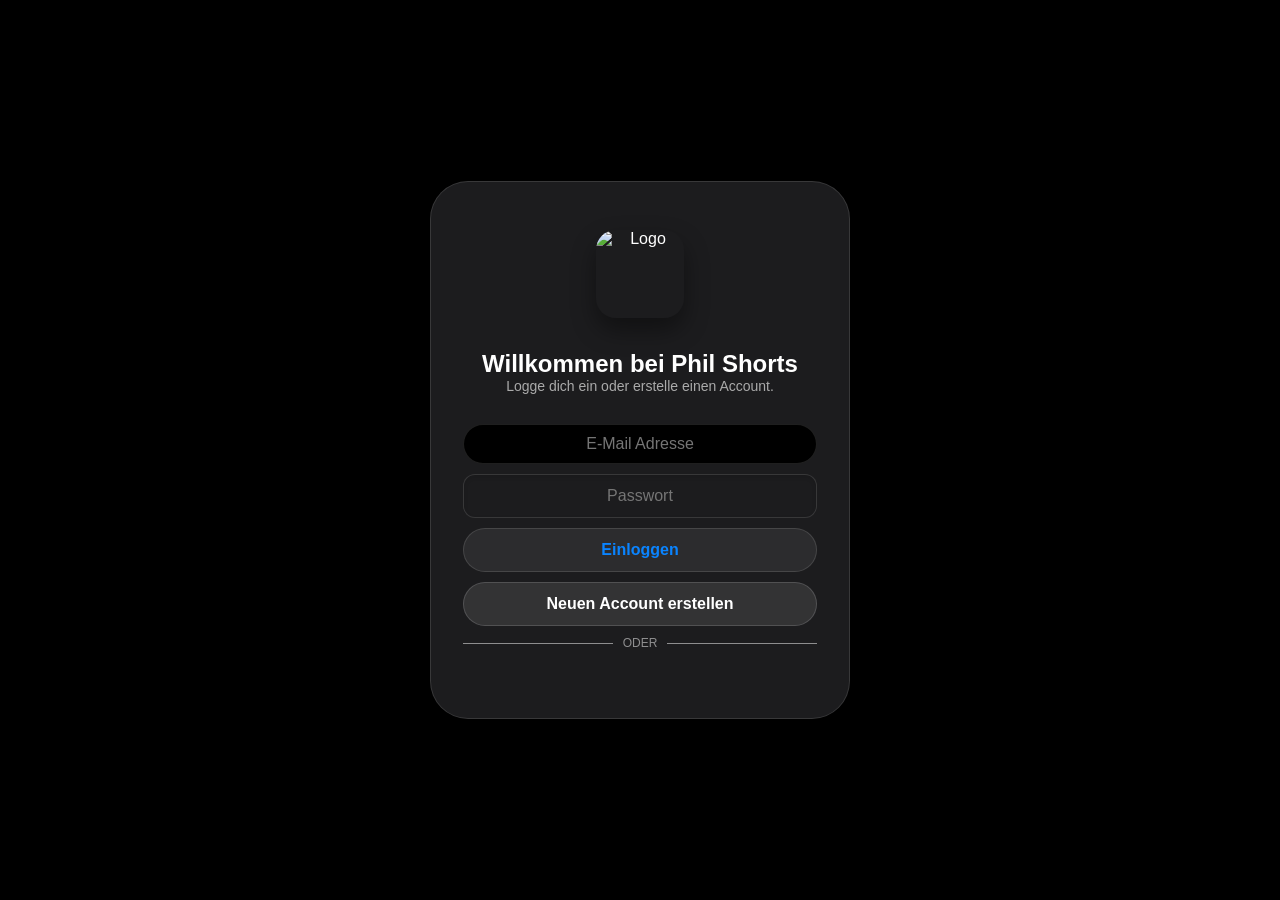
==== commit 5ead7a85: "Add files via upload" ====
--- a/index.html
+++ b/index.html
@@ -19,14 +19,14 @@
     <link rel="stylesheet" href="https://cdnjs.cloudflare.com/ajax/libs/cropperjs/1.5.13/cropper.min.css">
     <meta name="google-site-verification" content="zbjLs6-a2zAdVq8Jbm-vtjvE2vEfJ7QDa4Ac32eSdaI" />
 
-    <script src="https://unpkg.com/peerjs@1.5.2/dist/peerjs.min.js"></script>
+    <script src="https://cdn.jsdelivr.net/npm/livekit-client/dist/livekit-client.umd.min.js"></script>
     <script src="https://cdnjs.cloudflare.com/ajax/libs/cropperjs/1.5.13/cropper.min.js"></script>
 
     <script type="text/javascript" src="https://cdn.jsdelivr.net/npm/@emailjs/browser@3/dist/email.min.js"></script>
 
     <script>
         (function(){
-            // HIER deine EmailJS Public Key einfügen, wenn du dich bei emailjs.com anmeldest
+            // HIER deine EmailJS Public Key einfügen
             emailjs.init("1GBVFdSAqzftqj2WE");
         })();
 
@@ -92,7 +92,6 @@
                         <span style="padding: 0 10px; font-size: 12px; color: #fff;">ODER</span>
                         <hr style="flex: 1; border: 0; border-top: 1px solid #fff;">
                     </div>
-
                     <div id="g_id_onload" data-client_id="825368838802-830ev6a720t4hb5qrb7jo5de7orb4pr0.apps.googleusercontent.com" data-context="signin" data-ux_mode="popup" data-callback="handleGoogleLogin" data-auto_prompt="false"></div>
                     <div style="display: flex; justify-content: center; width: 100%;">
                         <div class="g_id_signin" data-type="standard" data-shape="pill" data-theme="filled_black" data-text="signin_with" data-size="large" data-width="250"></div>
@@ -148,7 +147,6 @@
                 </div>
             </div>
             <div class="grid-container" id="sound-grid" style="padding-bottom: 120px;"></div>
-
             <div style="position: fixed; bottom: 0; left: 0; width: 100%; padding: 15px 20px; background: linear-gradient(to top, rgba(0,0,0,1) 60%, rgba(0,0,0,0)); z-index: 100; padding-bottom: calc(15px + env(safe-area-inset-bottom));">
                 <button class="profile-action-btn" id="use-sound-btn" style="width: 100%; background: #ff0050; color: white; font-size: 16px; border-radius: 30px; box-shadow: 0 4px 15px rgba(255,0,80,0.4);"><i class="fas fa-video"></i> Diesen Sound nutzen</button>
             </div>
@@ -183,9 +181,7 @@
                 <i class="fas fa-video back-btn" id="start-my-live-btn" style="color:#ff0050; display:none;"></i>
             </div>
             <div id="live-streams-grid" style="padding:15px; display:flex; flex-direction:column; gap:15px; padding-bottom: 80px;">
-                <div class="loading-screen"><i class="fas fa-circle-notch fa-spin"></i>
-                    <p>Suche nach Streams...</p>
-                </div>
+                <div class="loading-screen"><i class="fas fa-circle-notch fa-spin"></i><p>Suche nach Streams...</p></div>
             </div>
         </div>
 
@@ -261,7 +257,39 @@
                 .lr-send-btn { background: #00f2fe; color: black; }
                 .lr-gift-btn { background: #ff0050; color: white; }
                 .lr-send-btn:active, .lr-gift-btn:active { transform: scale(0.9); }
-                
+
+                /* Lautstärke-Regler für PC Zuschauer */
+                .live-volume-ctrl { display: flex; align-items: center; gap: 8px; background: rgba(0,0,0,0.6); padding: 5px 12px; border-radius: 30px; border: 1px solid rgba(255,255,255,0.1); backdrop-filter: blur(10px); pointer-events: auto;}
+                .live-volume-slider { width: 80px; accent-color: #00f2fe; cursor: pointer; }
+
+                /* Chat Badges (Twitch Style) */
+                .chat-badge { padding: 2px 6px; border-radius: 3px; font-size: 9px; font-weight: 900; margin-right: 6px; letter-spacing: 0.5px; color: white; display: inline-block; vertical-align: middle; }
+                .badge-host { background: #ff0050; }
+                .badge-mod { background: #10b981; }
+                .badge-admin { background: #ffd700; color: black; }
+
+                /* Admin Chat Context Menü */
+                .live-ctx-menu { position: fixed; background: rgba(20, 20, 23, 0.95); backdrop-filter: blur(20px); border: 1px solid rgba(255,255,255,0.1); border-radius: 12px; padding: 6px; min-width: 200px; box-shadow: 0 15px 40px rgba(0,0,0,0.7); z-index: 100000; display: none; opacity: 0; transform: scale(0.95); transition: 0.15s cubic-bezier(0.16, 1, 0.3, 1); }
+                .live-ctx-menu.active { display: block; opacity: 1; transform: scale(1); }
+                .live-ctx-item { padding: 10px 14px; font-size: 13px; font-weight: 600; color: #f4f4f5; cursor: pointer; border-radius: 6px; display: flex; align-items: center; gap: 12px; transition: 0.1s; }
+                .live-ctx-item:hover { background: rgba(255,255,255,0.1); }
+                .live-ctx-item.danger { color: #ff0050; }
+                .live-ctx-item.danger:hover { background: #ff0050; color: white; }
+                .live-ctx-divider { height: 1px; background: rgba(255,255,255,0.1); margin: 6px 0; }
+
+                /* 🔥 TIKTOK MASSIVE GIFT ANIMATION 🔥 */
+                .viewer-gift-overlay { position: absolute; top: 40%; left: 50%; transform: translate(-50%, -50%); z-index: 99999; pointer-events: none; display: flex; flex-direction: column; align-items: center; text-align: center; animation: popInGift 3.5s cubic-bezier(0.175, 0.885, 0.32, 1.275) forwards; }
+                .viewer-gift-overlay .gift-icon { font-size: 140px; filter: drop-shadow(0 0 40px rgba(255,215,0,0.9)); margin-bottom: 10px; }
+                .viewer-gift-overlay .gift-text { font-size: 16px; color: white; text-shadow: 0 2px 10px black; background: rgba(0,0,0,0.7); backdrop-filter: blur(10px); padding: 10px 30px; border-radius: 30px; border: 2px solid #ffd700; box-shadow: 0 10px 30px rgba(0,0,0,0.6); }
+                .viewer-gift-overlay .gift-sender { color: #00f2fe; font-weight: 900; font-size: 20px; display: block; margin-bottom: 4px; text-transform: uppercase;}
+                @keyframes popInGift { 
+                    0% { opacity:0; transform: translate(-50%, 50%) scale(0.3); } 
+                    10% { opacity:1; transform: translate(-50%, -50%) scale(1.2); } 
+                    20% { transform: translate(-50%, -50%) scale(1); } 
+                    80% { opacity:1; transform: translate(-50%, -50%) scale(1); } 
+                    100% { opacity:0; transform: translate(-50%, -150%) scale(0.8); } 
+                }
+
                 @media (max-width: 768px) {
                     .lr-layout { flex-direction: column; }
                     .lr-video-col { flex: none; height: 35vh; }
@@ -281,6 +309,9 @@
                             </div>
                         </div>
                         <div class="lr-actions">
+                            <div class="lr-btn" id="admin-force-offline-btn" style="display:none; background:#ff4444;" onclick="adminForceStreamOffline()" title="Stream Offline zwingen"><i class="fas fa-power-off"></i></div>
+                            <div class="lr-btn" id="admin-revoke-license-btn" style="display:none; background:#ff4444;" onclick="adminRevokeStreamLicense()" title="Stream Lizenz entziehen"><i class="fas fa-id-badge"></i></div>
+
                             <div class="live-volume-ctrl" id="live-vol-container">
                                 <i class="fas fa-volume-up" id="live-vol-icon" style="color: #aaa; font-size: 14px;"></i>
                                 <input type="range" id="live-pc-volume" class="live-volume-slider" min="0" max="1" step="0.05" value="1">
@@ -299,6 +330,14 @@
                     <div id="live-unmute-overlay" class="lr-overlay-msg" style="display:none; width: 100%; height: 100%; background: rgba(0,0,0,0.7); justify-content: center; cursor: pointer; z-index: 20; backdrop-filter: blur(10px);">
                         <i class="fas fa-volume-up" style="font-size: 60px; color: #ff0050; margin-bottom: 20px; animation: pulseLive 2s infinite;"></i>
                         <span style="font-size: 20px;">Tippen, um Ton zu aktivieren</span>
+                    </div>
+
+                    <div id="live-goal-container" style="display:none; position:absolute; top:20px; left:20px; z-index:100; background:rgba(0,0,0,0.6); padding:10px 15px; border-radius:15px; border:1px solid rgba(255,215,0,0.5); backdrop-filter:blur(10px);">
+                        <div style="color:#ffd700; font-weight:800; font-size:14px; margin-bottom:6px;"><i class="fas fa-star"></i> <span id="live-goal-desc">Ziel</span></div>
+                        <div style="font-size:12px; color:white; margin-bottom:4px; font-weight:600;"><span id="live-goal-current">0</span> / <span id="live-goal-target">0</span></div>
+                        <div style="width:140px; background:rgba(255,255,255,0.2); height:6px; border-radius:3px; overflow:hidden;">
+                            <div id="live-goal-progress" style="width:0%; background:linear-gradient(90deg, #f59e0b, #ffd700); height:100%; transition: width 0.3s;"></div>
+                        </div>
                     </div>
 
                     <div id="live-gift-animation-zone" style="position: absolute; top:0; left:0; width:100%; height:100%; pointer-events:none; z-index:90000; overflow:hidden;"></div>
@@ -312,14 +351,10 @@
                         <i class="fas fa-user-friends" style="color: #888;"></i>
                     </div>
                     
-                    <div id="live-goal-container" style="display:none; background: rgba(255,215,0,0.05); border-bottom: 1px solid rgba(255,215,0,0.1); padding: 15px; font-size: 13px;">
-                        <div style="display: flex; justify-content: space-between; font-weight: bold; margin-bottom: 8px;">
-                            <span id="live-goal-desc" style="color: white;">Ziel</span>
-                            <span style="color: #ffd700;"><span id="live-goal-current">0</span> / <span id="live-goal-target">0</span> <i class="fas fa-coins"></i></span>
-                        </div>
-                        <div style="width: 100%; height: 8px; background: #222; border-radius: 4px; overflow: hidden;">
-                            <div id="live-goal-progress" style="height: 100%; background: linear-gradient(90deg, #ff0050, #ffd700); width: 0%; transition: 0.3s;"></div>
-                        </div>
+                    <div id="live-pinned-msg-bar" style="display:none; background: rgba(0,242,254,0.1); border-left: 3px solid #00f2fe; padding: 10px; position: relative;">
+                        <div style="font-size: 11px; color: #00f2fe; font-weight: bold; margin-bottom: 3px;"><i class="fas fa-thumbtack"></i> Angeheftet</div>
+                        <div id="live-pinned-text" style="font-size: 13px; color: white;"></div>
+                        <i class="fas fa-times" id="live-unpin-btn" style="display:none; position: absolute; right: 10px; top: 10px; cursor: pointer; color: #888;" onclick="unpinLiveMessage()"></i>
                     </div>
 
                     <div id="live-chat-box" class="lr-chat-area"></div>
@@ -328,6 +363,7 @@
                         <input type="text" id="live-chat-input" class="lr-input" placeholder="Sag Hallo...">
                         <button id="send-live-chat-btn" class="lr-send-btn"><i class="fas fa-paper-plane"></i></button>
                         <button id="live-gift-btn" class="lr-gift-btn"><i class="fas fa-gift"></i></button>
+                        <button id="live-mod-panel-btn" class="lr-gift-btn" style="display:none; background:#10b981; margin-left:5px;"><i class="fas fa-shield-alt"></i></button>
                     </div>
                 </div>
             </div>
@@ -335,13 +371,14 @@
             <div id="live-ctx-menu" class="live-ctx-menu">
                 <div class="live-ctx-item" id="lctx-whisper"><i class="fas fa-envelope"></i> Flüstern (DMs)</div>
                 <div class="live-ctx-divider"></div>
-                <div class="live-ctx-item" id="lctx-mod" style="color:#10b981"><i class="fas fa-shield-alt"></i> Moderator machen</div>
-                <div class="live-ctx-item danger" id="lctx-timeout"><i class="fas fa-clock"></i> Timeout geben</div>
-                <div class="live-ctx-divider"></div>
-                <div class="live-ctx-item danger" id="lctx-delete"><i class="fas fa-trash"></i> Nachricht Löschen</div>
-                <div class="live-ctx-item danger" id="lctx-ban"><i class="fas fa-ban"></i> Aus Stream Bannen</div>
-            </div>
-        </div>
+                <div class="live-ctx-item" id="lctx-pin" style="display:none;"><i class="fas fa-thumbtack"></i> Nachricht anheften</div>
+                <div class="live-ctx-item" id="lctx-mod" style="display:none;"><i class="fas fa-shield-alt"></i> Moderator machen</div>
+                <div class="live-ctx-item" id="lctx-timeout" style="display:none;"><i class="fas fa-clock"></i> Timeout (5m)</div>
+                <div class="live-ctx-item danger" id="lctx-ban" style="display:none;"><i class="fas fa-ban"></i> Aus Stream bannen</div>
+                <div class="live-ctx-item danger" id="lctx-delete" style="display:none;"><i class="fas fa-trash"></i> Nachricht löschen</div>
+            </div>
+        </div>
+
         <div id="view-search" class="view">
             <div class="top-bar glass-nav">
                 <h3 style="white-space: nowrap;">Entdecken</h3>
@@ -479,6 +516,7 @@
 
                 <div id="admin-controls" style="width: 100%;"></div>
                 <button id="open-admin-dashboard" class="profile-action-btn" style="display:none; background:#ffd700; color:black; margin-top:10px; width:100%;">👑 Admin Dashboard</button>
+                <button id="open-studio-btn" class="profile-action-btn" style="display:none; background:#9c27b0; color:white; margin-top:10px; width:100%;" onclick="window.location.href='studio.html'">🎙️ Creator Studio Ultra öffnen</button>
 
                 <div id="private-stats" style="display: none; width: 100%; margin-top: 20px; background: rgba(255, 255, 255, 0.1); border-radius: 15px; padding: 15px; border: 1px solid rgba(255,255,255,0.2); backdrop-filter: blur(5px);">
                     <div style="display: flex; justify-content: space-around; text-align: center;">
@@ -588,6 +626,38 @@
             </div>
             <div class="modal-body" style="background: rgba(0,0,0,0.5);">
                 <div class="gift-grid" id="gift-grid">
+                </div>
+            </div>
+        </div>
+
+        <div id="mod-panel-modal" class="modal" style="z-index: 100005; height: auto; max-height: 80%; padding-bottom: 20px;">
+            <div class="modal-header">
+                <h4><i class="fas fa-shield-alt" style="color: #10b981;"></i> Mod Panel</h4>
+                <i class="fas fa-times close-modal" onclick="document.getElementById('mod-panel-modal').classList.remove('show')"></i>
+            </div>
+            <div class="modal-body" style="display:flex; flex-direction:column; gap:15px;">
+                <div style="background: rgba(255,255,255,0.05); padding: 15px; border-radius: 10px; display: flex; flex-direction: column; gap: 15px;">
+                    <h5 style="color: #aaa; margin-bottom: 5px; text-transform: uppercase; font-size: 12px;">Chat-Modi (Twitch Style)</h5>
+                    
+                    <div style="display:flex; justify-content:space-between; align-items:center;">
+                        <span style="font-size: 14px; color: white;"><i class="fas fa-user-friends" style="width:20px; color:#00f2fe;"></i> Follower-Only Chat</span>
+                        <label class="switch"><input type="checkbox" id="mod-follower-only-toggle" onchange="toggleStreamSetting('followerOnly', this.checked)"><span class="slider round"></span></label>
+                    </div>
+                    
+                    <div style="display:flex; justify-content:space-between; align-items:center;">
+                        <span style="font-size: 14px; color: white;"><i class="fas fa-hourglass-half" style="width:20px; color:#ffd700;"></i> Slow Mode (5s)</span>
+                        <label class="switch"><input type="checkbox" id="mod-slow-mode-toggle" onchange="toggleStreamSetting('slowMode', this.checked)"><span class="slider round"></span></label>
+                    </div>
+
+                    <div style="display:flex; justify-content:space-between; align-items:center;">
+                        <span style="font-size: 14px; color: white;"><i class="fas fa-lock" style="width:20px; color:#ff4444;"></i> Chat komplett sperren</span>
+                        <label class="switch"><input type="checkbox" id="mod-lock-chat-toggle" onchange="toggleStreamSetting('chatLocked', this.checked)"><span class="slider round"></span></label>
+                    </div>
+                </div>
+
+                <div style="background: rgba(255,68,68,0.1); padding: 15px; border-radius: 10px; border: 1px solid rgba(255,68,68,0.2);">
+                    <h5 style="color: #ff4444; margin-bottom: 10px; text-transform: uppercase; font-size: 12px;">Gefahrenzone</h5>
+                    <button class="profile-action-btn" style="width:100%; background: #ff4444; color: white; border:none;" onclick="clearLiveChat()"><i class="fas fa-trash"></i> Gesamten Chat leeren</button>
                 </div>
             </div>
         </div>
@@ -632,7 +702,6 @@
                 <div class="shop-tab" data-tab="shop-plus">Abonnements</div>
             </div>
             <div class="modal-body" style="background: rgba(0,0,0,0.5); padding: 15px;">
-
                 <div id="shop-borders" class="shop-content-section active">
                     <h4 style="margin-bottom: 15px; color: #aaa; font-size: 14px; text-transform: uppercase;">Profilrahmen</h4>
                     <div class="shop-items-grid" id="shop-borders-grid"></div>
@@ -648,10 +717,7 @@
                 </div>
 
                 <div id="shop-plus" class="shop-content-section" style="display: none;">
-                    <div class="phil-plus-banner">
-                        <i class="fas fa-star"></i> Phil Shorts+
-                    </div>
-
+                    <div class="phil-plus-banner"><i class="fas fa-star"></i> Phil Shorts+</div>
                     <div class="plus-tier-tabs">
                         <div class="plus-tier-tab active" onclick="switchPlusTier(1)">Plus</div>
                         <div class="plus-tier-tab" onclick="switchPlusTier(2)">Plus++</div>
@@ -668,25 +734,16 @@
                             <li><i class="fas fa-check"></i> Priority VIP Support Tickets</li>
                         </ul>
                         <div class="plus-plan-card" onclick="buyPhilPlus(5, 1)">
-                            <div>
-                                <h4>5 Tage</h4>
-                                <p>Plus Stufe 1</p>
-                            </div>
+                            <div><h4>5 Tage</h4><p>Plus Stufe 1</p></div>
                             <div class="plus-price"><i class="fas fa-coins"></i> 5.000</div>
                         </div>
                         <div class="plus-plan-card popular" onclick="buyPhilPlus(14, 1)">
                             <div class="popular-badge">Beliebt</div>
-                            <div>
-                                <h4>14 Tage</h4>
-                                <p>Plus Stufe 1</p>
-                            </div>
+                            <div><h4>14 Tage</h4><p>Plus Stufe 1</p></div>
                             <div class="plus-price"><i class="fas fa-coins"></i> 12.000</div>
                         </div>
                         <div class="plus-plan-card" onclick="buyPhilPlus(30, 1)">
-                            <div>
-                                <h4>1 Monat</h4>
-                                <p>Plus Stufe 1</p>
-                            </div>
+                            <div><h4>1 Monat</h4><p>Plus Stufe 1</p></div>
                             <div class="plus-price"><i class="fas fa-coins"></i> 25.000</div>
                         </div>
                     </div>
@@ -708,25 +765,16 @@
                             <li style="color:#00f2fe; font-weight:bold;"><i class="fas fa-broadcast-tower"></i> Live-Streaming Freischaltung</li>
                         </ul>
                         <div class="plus-plan-card" onclick="buyPhilPlus(5, 2)">
-                            <div>
-                                <h4>5 Tage</h4>
-                                <p>Plus Stufe 2</p>
-                            </div>
+                            <div><h4>5 Tage</h4><p>Plus Stufe 2</p></div>
                             <div class="plus-price"><i class="fas fa-coins"></i> 15.000</div>
                         </div>
                         <div class="plus-plan-card popular" onclick="buyPhilPlus(14, 2)">
                             <div class="popular-badge">Beliebt</div>
-                            <div>
-                                <h4>14 Tage</h4>
-                                <p>Plus Stufe 2</p>
-                            </div>
+                            <div><h4>14 Tage</h4><p>Plus Stufe 2</p></div>
                             <div class="plus-price"><i class="fas fa-coins"></i> 35.000</div>
                         </div>
                         <div class="plus-plan-card" onclick="buyPhilPlus(30, 2)">
-                            <div>
-                                <h4>1 Monat</h4>
-                                <p>Plus Stufe 2</p>
-                            </div>
+                            <div><h4>1 Monat</h4><p>Plus Stufe 2</p></div>
                             <div class="plus-price"><i class="fas fa-coins"></i> 70.000</div>
                         </div>
                     </div>
@@ -752,30 +800,20 @@
                             <li><i class="fas fa-check"></i> Custom Creator Rahmen (Farbe & Gradient wählbar)</li>
                         </ul>
                         <div class="plus-plan-card" onclick="buyPhilPlus(5, 3)">
-                            <div>
-                                <h4>5 Tage</h4>
-                                <p>Plus Stufe 3</p>
-                            </div>
+                            <div><h4>5 Tage</h4><p>Plus Stufe 3</p></div>
                             <div class="plus-price"><i class="fas fa-coins"></i> 40.000</div>
                         </div>
                         <div class="plus-plan-card popular" onclick="buyPhilPlus(14, 3)">
                             <div class="popular-badge">Legende</div>
-                            <div>
-                                <h4>14 Tage</h4>
-                                <p>Plus Stufe 3</p>
-                            </div>
+                            <div><h4>14 Tage</h4><p>Plus Stufe 3</p></div>
                             <div class="plus-price"><i class="fas fa-coins"></i> 90.000</div>
                         </div>
                         <div class="plus-plan-card" onclick="buyPhilPlus(30, 3)">
-                            <div>
-                                <h4>1 Monat</h4>
-                                <p>Plus Stufe 3</p>
-                            </div>
+                            <div><h4>1 Monat</h4><p>Plus Stufe 3</p></div>
                             <div class="plus-price"><i class="fas fa-coins"></i> 180.000</div>
                         </div>
                     </div>
                 </div>
-
             </div>
         </div>
 
@@ -784,11 +822,9 @@
                 <i class="fas fa-chevron-left back-btn" id="close-crop-modal" style="color: white;"></i>
                 <h3 style="flex:1; margin-left: 10px; font-size: 18px;">Foto bearbeiten</h3>
             </div>
-            
             <div style="width: 100%; flex: 1; position: relative; display: flex; align-items: center; justify-content: center; background: #000; overflow: hidden;">
                 <img id="crop-image-target" src="" style="max-width: 100%; max-height: 100%; display:none;">
             </div>
-
             <div style="width: 100%; background: #0a0a0a; border-top: 1px solid #111; padding: 20px; padding-bottom: calc(20px + env(safe-area-inset-bottom));">
                 <div style="display: flex; align-items: center; justify-content: center; gap: 15px; margin-bottom: 25px;">
                     <span style="font-size: 14px; color: white;">Zoom</span>
@@ -815,7 +851,6 @@
                     </div>
                 </div>
                 <input type="text" id="up-story-link" class="comment-input" placeholder="Link hinzufügen (nur Plus+++)..." style="width: 100%; margin-top: 10px; display: none;">
-
                 <img id="story-preview-img" style="width: 100%; height: 200px; object-fit: contain; border-radius: 10px; display: none; margin-bottom: 15px; border: 1px solid #333; margin-top: 15px;">
                 <p id="story-upload-status" style="text-align: center; font-size: 14px; font-weight: bold; color: #ff0050;"></p>
                 <button id="submit-story-upload" class="profile-action-btn" style="width:100%; min-height: 56px; font-size:16px;">Story posten</button>
@@ -836,14 +871,11 @@
                     <i class="fas fa-times" style="color: white; font-size: 26px; cursor: pointer; filter: drop-shadow(0 2px 4px black);" onclick="closeStoryViewer()"></i>
                 </div>
             </div>
-            
             <div style="position: absolute; top: 0; left: 0; width: 30%; height: 100%; z-index: 4002;" onclick="prevStory()"></div>
             <div style="position: absolute; top: 0; right: 0; width: 70%; height: 100%; z-index: 4002;" onclick="nextStory()"></div>
             <img id="sv-img" src="" style="width: 100%; height: 80%; object-fit: contain; margin-top: 60px; position: relative; z-index: 4001;">
-
             <a id="sv-link-btn" href="#" target="_blank" class="profile-action-btn" style="position: absolute; bottom: 30px; z-index: 4006; display: none; background: rgba(255,255,255,0.2); backdrop-filter: blur(10px); color: white; border: 1px solid white;"><i class="fas fa-link"></i> Link öffnen</a>
         </div>
-
 
         <div id="video-details-modal" class="modal">
             <div class="modal-header">
@@ -865,13 +897,11 @@
                 <h4 style="white-space: nowrap; overflow: hidden; text-overflow: ellipsis;">Kommentare</h4><i class="fas fa-times close-modal" id="close-comments"></i>
             </div>
             <div class="modal-body" id="comment-list" style="padding-bottom: 0;"></div>
-
             <div class="modal-footer" style="flex-direction: column; align-items: stretch; padding-top: 5px;">
                 <div id="pending-gif-preview" style="display:none; position: relative; max-width: 120px; margin-bottom: 10px;">
                     <img id="pending-gif-img" src="" style="width: 100%; border-radius: 8px; border: 1px solid #444;">
                     <i class="fas fa-times-circle" id="remove-pending-gif" style="position: absolute; top: -5px; right: -5px; color: #ff4444; font-size: 20px; cursor: pointer; background: black; border-radius: 50%;"></i>
                 </div>
-
                 <div style="display: flex; gap: 10px; align-items: center; width: 100%;">
                     <input type="text" id="new-comment-input" placeholder="Sag etwas Nettes... (@mention)" class="comment-input">
                     <button id="btn-super-comment" class="comment-submit" style="background:#ffd700; color: black; margin-right:5px; font-size:14px;" title="Super Comment (50 Coins)"><i class="fas fa-star"></i></button>
@@ -914,13 +944,11 @@
 
                 <div id="upload-audio-controls" class="advanced-settings-box" style="display:none; border-color:#00f2fe; margin-top: 10px;">
                     <h5 style="margin-bottom: 12px; color: #00f2fe;"><i class="fas fa-volume-up"></i> Lautstärke anpassen</h5>
-                    
                     <div style="display: flex; justify-content: space-between; align-items: center; gap: 15px; margin-bottom: 15px;">
                         <span style="font-size: 12px; color: #888;">Video</span>
                         <input type="range" id="up-volume-slider" class="trim-slider slider-red" min="0" max="1" step="0.05" value="1" style="flex: 1;">
                         <span style="font-size: 12px; color: #888;">Max</span>
                     </div>
-
                     <div class="setting-toggle-row" style="margin-bottom: 10px;">
                         <span style="font-size: 12px;">Originalton komplett stummschalten</span>
                         <label class="switch"><input type="checkbox" id="up-mute-original-toggle"><span class="slider round"></span></label>
@@ -949,380 +977,6 @@
                 <textarea id="up-desc" class="comment-input" placeholder="Beschreibung..." rows="4" style="resize:none; border-radius:15px; width:100%;"></textarea>
                 <p id="upload-status" style="text-align: center; font-size: 14px; font-weight: bold; color: #ff0050;"></p>
                 <button id="submit-upload" class="profile-action-btn" style="width:100%; min-height: 56px; font-size:16px;">Veröffentlichen</button>
-            </div>
-        </div>
-
-        <div id="settings-modal" class="modal">
-            <div class="modal-header">
-                <h4>Profil bearbeiten</h4><i class="fas fa-times close-modal" id="close-settings"></i>
-            </div>
-            <div class="modal-body upload-body">
-                <label style="color:#888; font-size:12px; margin-left:5px;">Profilbild URL oder Hochladen</label>
-                <div style="display: flex; gap: 10px; margin-bottom: 10px; align-items: center;">
-                    <input type="text" id="edit-pic-input" class="comment-input" placeholder="https://..." style="border-radius:15px; flex: 1;">
-                    <input type="file" id="edit-pic-file" accept="image/*" style="display: none;">
-                    <button id="edit-pic-upload-btn" class="profile-action-btn edit-btn" style="border-radius: 15px; padding: 0 15px; height: 46px; min-width: 50px;"><i class="fas fa-upload"></i></button>
-                </div>
-
-                <label style="color:#888; font-size:12px; margin-left:5px;">Anzeigename</label>
-                <input type="text" id="edit-displayname-input" class="comment-input" placeholder="Dein Name" maxlength="30" style="border-radius:15px; margin-bottom:10px; width: 100%;">
-                <label style="color:#888; font-size:12px; margin-left:5px;">Benutzername</label>
-                <input type="text" id="edit-username-input" class="comment-input" placeholder="benutzername" maxlength="20" style="border-radius:15px; margin-bottom:10px; width: 100%;">
-                <label style="color:#888; font-size:12px; margin-left:5px;">Bio</label>
-                <textarea id="edit-bio-input" class="comment-input" placeholder="Etwas über dich..." rows="4" style="resize:none; border-radius:15px; width:100%; margin-bottom: 10px;"></textarea>
-
-                <div style="background: rgba(255,255,255,0.05); padding: 15px; border-radius: 15px; border: 1px solid #333; margin-bottom: 15px;">
-                    <h5 style="margin-bottom: 10px; color: #00f2fe;"><i class="fas fa-link"></i> Social Media Links</h5>
-                    <input type="text" id="edit-social-ig" class="comment-input" placeholder="Instagram Username" style="border-radius:10px; margin-bottom:10px; width: 100%; padding: 10px;">
-                    <input type="text" id="edit-social-yt" class="comment-input" placeholder="YouTube Username" style="border-radius:10px; margin-bottom:10px; width: 100%; padding: 10px;">
-                    <input type="text" id="edit-social-tt" class="comment-input" placeholder="TikTok Username" style="border-radius:10px; margin-bottom:10px; width: 100%; padding: 10px;">
-                    <input type="text" id="edit-social-tw" class="comment-input" placeholder="Twitch Username" style="border-radius:10px; width: 100%; padding: 10px;">
-                </div>
-
-                <div id="tier3-settings-area" style="display:none; background: rgba(255,215,0,0.05); padding: 15px; border-radius: 15px; border: 1px solid #ffd700;">
-                    <h5 style="color: #ffd700; margin-bottom: 10px;"><i class="fas fa-crown"></i> Plus+++ Einstellungen</h5>
-                    <label style="color:#888; font-size:12px; margin-left:5px;">Profil Song (MP3/WAV URL)</label>
-                    <input type="text" id="edit-song-input" class="comment-input" placeholder="https://..." style="border-radius:15px; margin-bottom:10px; width: 100%; border-color: #ffd700;">
-                    <label style="color:#888; font-size:12px; margin-left:5px;">Custom Profile Color (Hex)</label>
-                    <input type="color" id="edit-color-input" style="width: 100%; height: 40px; border-radius: 10px; border: 1px solid #ffd700; background: none; margin-bottom: 10px; cursor: pointer;">
-                </div>
-
-                <button id="save-settings-btn" class="profile-action-btn" style="width:100%; margin-top: 15px; min-height: 56px; font-size:16px;">Profil Speichern</button>
-            </div>
-        </div>
-
-        <div id="app-settings-modal" class="modal">
-            <div class="modal-header">
-                <h4>Einstellungen</h4><i class="fas fa-times close-modal" id="close-app-settings"></i>
-            </div>
-            <div class="modal-body">
-                
-                <div style="background: rgba(255,255,255,0.05); padding: 15px; border-radius: 15px; border: 1px solid #333; margin-bottom: 20px;">
-                    <h5 style="margin-bottom: 15px; color: #ffd700;"><i class="fas fa-user-shield"></i> Konto & Sicherheit</h5>
-                    
-                    <label style="color:#888; font-size:12px; margin-left:5px;">E-Mail Adresse ändern</label>
-                    <input type="email" id="settings-email-input" class="comment-input" style="width: 100%; margin-bottom: 15px;" placeholder="neue-email@beispiel.de">
-
-                    <label style="color:#888; font-size:12px; margin-left:5px;">App-Passwort / PIN vergeben</label>
-                    <input type="password" id="settings-pass-input" class="comment-input" style="width: 100%; margin-bottom: 10px;" placeholder="Neues Passwort">
-                    <input type="password" id="settings-pass-confirm" class="comment-input" style="width: 100%; margin-bottom: 15px;" placeholder="Passwort bestätigen">
-                    
-                    <button class="profile-action-btn" onclick="updateAccountSecurity()" style="width: 100%; background: #222; border: 1px solid #ffd700; color: #ffd700; min-height: 40px; font-size: 13px;">Konto-Daten aktualisieren</button>
-                </div>
-
-                <div style="background: rgba(255,255,255,0.05); padding: 15px; border-radius: 15px; border: 1px solid #333; margin-bottom: 20px;">
-                    <h5 style="margin-bottom: 15px; color: #ff0050;"><i class="fas fa-lock"></i> Privatsphäre</h5>
-                    <label style="color:#888; font-size:12px; margin-left:5px;">Wer darf dir Nachrichten (DMs) senden?</label>
-                    <select id="dm-privacy-select" class="comment-input" style="width: 100%; background: #111; color: white; margin-bottom: 5px;">
-                        <option value="everyone">Jeder</option>
-                        <option value="friends">Nur Freunde (Gegenseitiges Folgen)</option>
-                        <option value="off">Niemand (Ausgeschaltet)</option>
-                    </select>
-                </div>
-
-                <div style="background: rgba(255,255,255,0.05); padding: 15px; border-radius: 15px; border: 1px solid #333; margin-bottom: 20px;">
-                    <h5 style="margin-bottom: 15px; color: #00f2fe;"><i class="fas fa-palette"></i> App Design (Plus++)</h5>
-                    <select id="app-theme-select" class="comment-input" style="width: 100%; background: #111; color: white; margin-bottom: 15px;">
-                        <option value="default">Standard (Dunkel)</option>
-                        <option value="deep-blue">Deep Blue</option>
-                        <option value="neon-pink">Neon Pink</option>
-                    </select>
-
-                    <h5 style="margin-bottom: 15px; color: #ffd700;"><i class="fas fa-icons"></i> App Icon (Plus+++)</h5>
-                    <select id="app-icon-select" class="comment-input" style="width: 100%; background: #111; color: white;">
-                        <option value="default">Standard Icon</option>
-                        <option value="gold">Goldenes Icon</option>
-                        <option value="dark">Dark Mode Icon</option>
-                    </select>
-                </div>
-
-                <div class="setting-toggle-row" style="margin-bottom: 5px;">
-                    <span style="font-weight: bold; font-size: 16px;">Desktop Benachrichtigungen</span>
-                    <label class="switch"><input type="checkbox" id="notif-master"><span class="slider round"></span></label>
-                </div>
-                <p style="font-size: 11px; color: #888; margin-bottom: 15px;">Erlaube Benachrichtigungen in deinem Browser.</p>
-
-                <div id="notif-sub-settings" class="sub-settings-box">
-                    <div class="setting-toggle-row">
-                        <span>Kommentare</span>
-                        <label class="switch"><input type="checkbox" id="notif-comments"><span class="slider round"></span></label>
-                    </div>
-                    <div class="setting-toggle-row">
-                        <span>Likes & Geschenke</span>
-                        <label class="switch"><input type="checkbox" id="notif-likes"><span class="slider round"></span></label>
-                    </div>
-                    <div class="setting-toggle-row">
-                        <span>Nachrichten (DMs)</span>
-                        <label class="switch"><input type="checkbox" id="notif-dms"><span class="slider round"></span></label>
-                    </div>
-                    <div class="setting-toggle-row">
-                        <span>Neue Follower</span>
-                        <label class="switch"><input type="checkbox" id="notif-follows"><span class="slider round"></span></label>
-                    </div>
-                </div>
-
-                <hr style="border:0; border-top:1px solid #222; margin: 25px 0;">
-
-                <div style="background: rgba(255,255,255,0.05); padding: 15px; border-radius: 15px; border: 1px solid #333; margin-bottom: 20px;">
-                    <h5 style="margin-bottom: 10px; color: #ff4444;"><i class="fas fa-user-slash"></i> Blockierte Nutzer</h5>
-                    <div id="blocked-users-list" style="max-height: 200px; overflow-y: auto; display: flex; flex-direction: column; gap: 10px;">
-                    </div>
-                </div>
-
-                <div style="background: rgba(255,255,255,0.05); padding: 15px; border-radius: 15px; border: 1px solid #333; margin-bottom: 20px;">
-                    <h5 style="margin-bottom: 10px; color: #888;">Support-Ticket eröffnen</h5>
-                    <textarea id="support-msg" class="comment-input" placeholder="Beschreibe dein Problem..." rows="3" style="resize:none; width:100%; margin-bottom:10px; border-color: #ffd700;"></textarea>
-                    <button class="profile-action-btn" onclick="sendSupport()" style="width:100%; background: #ffd700; color: black;"><i class="fas fa-ticket-alt"></i> Ticket erstellen</button>
-                </div>
-
-                <div id="account-switcher-area" style="display:none; background: rgba(255,255,255,0.05); padding: 15px; border-radius: 15px; border: 1px solid #333; margin-bottom: 20px;">
-                    <h5 style="margin-bottom: 10px; color: #ffd700;"><i class="fas fa-users"></i> Multi-Account Fast Switch (Plus+++)</h5>
-                    <button class="profile-action-btn edit-btn" onclick="document.getElementById('logout-btn').click()" style="width: 100%; margin-bottom: 10px;">Anderen Account hinzufügen</button>
-                </div>
-
-                <button id="logout-btn" class="profile-action-btn" style="width:100%; background: transparent; border: 1px solid #ff0050; color: #ff0050; min-height: 56px; font-size: 17px;">Abmelden</button>
-            </div>
-        </div>
-
-        <div id="admin-plus-modal" class="modal" style="height: 50%; z-index: 6000;">
-            <div class="modal-header">
-                <h4>👑 Phil Shorts+ Verwalten</h4>
-                <i class="fas fa-times close-modal" onclick="document.getElementById('admin-plus-modal').classList.remove('show')"></i>
-            </div>
-            <div class="modal-body" style="display: flex; flex-direction: column; gap: 10px;">
-                <p style="color:#aaa; font-size:13px; text-align:center;">Wähle eine Aktion für diesen Nutzer:</p>
-                <button class="profile-action-btn" style="background:#ffd700; color:black;" onclick="adminGrantPlus(1)">Plus (Stufe 1) geben</button>
-                <button class="profile-action-btn" style="background:#00f2fe; color:black;" onclick="adminGrantPlus(2)">Plus++ (Stufe 2) geben</button>
-                <button class="profile-action-btn" style="background:#ff0050; color:white;" onclick="adminGrantPlus(3)">Plus+++ (Stufe 3) geben</button>
-                <button class="profile-action-btn" style="background:transparent; border:1px solid #ff4444; color:#ff4444; margin-top: 10px;" onclick="adminGrantPlus(0)">Abo komplett löschen</button>
-            </div>
-        </div>
-
-        <div id="custom-alert-modal" class="alert-modal-overlay">
-            <div class="alert-box">
-                <i class="fas fa-exclamation-circle alert-icon"></i>
-                <h3 id="alert-title">Hinweis</h3>
-                <p id="alert-message">Dies ist eine Nachricht.</p>
-                <button id="close-alert-btn" class="profile-action-btn" style="width:100%; margin-top:20px; min-height: 50px;">Okay</button>
-            </div>
-        </div>
-
-        <div id="sub-conflict-modal" class="alert-modal-overlay">
-            <div class="alert-box" style="border-color: #ff0050;">
-                <i class="fas fa-exclamation-triangle alert-icon" style="color: #ff0050;"></i>
-                <h3>Abo Konflikt</h3>
-                <p id="sub-conflict-msg" style="margin-bottom: 20px; color: #ccc;">Du hast bereits ein aktives Phil Shorts+ Abo. Möchtest du dein neues Abo kaufen (altes wird ersetzt) oder dein aktuelles Abo kündigen?</p>
-                <div style="display:flex; flex-direction:column; gap:10px;">
-                    <button class="profile-action-btn" onclick="confirmSubPurchase()" style="min-height:45px; font-size:14px; background:#00f2fe; color:black;">Trotzdem Kaufen / Verlängern</button>
-                    <button class="profile-action-btn" onclick="cancelSubscription()" style="min-height:45px; font-size:14px; background:#ff4444; color:white;">Abo Abbestellen (Löschen)</button>
-                    <button class="profile-action-btn edit-btn" onclick="document.getElementById('sub-conflict-modal').classList.remove('show')" style="min-height:45px; font-size:14px;">Abbrechen</button>
-                </div>
-            </div>
-        </div>
-
-        <div id="custom-border-modal" class="modal" style="height: auto; max-height: 80%;">
-            <div class="modal-header">
-                <h4>Custom Border (Plus+++)</h4><i class="fas fa-times close-modal" onclick="document.getElementById('custom-border-modal').classList.remove('show')"></i>
-            </div>
-            <div class="modal-body">
-                <div style="background: rgba(255,255,255,0.05); padding: 15px; border-radius: 15px; border: 1px solid #ffd700;">
-                    <div style="text-align:center; margin-bottom: 20px;">
-                        <div id="custom-border-preview" class="profile-image" style="width: 80px; height: 80px; background: #333; margin: 0 auto; border-radius: 50%;"></div>
-                    </div>
-                    <label style="color:#888; font-size:12px;">Farbe 1</label>
-                    <input type="color" id="cb-color1" value="#ff0050" style="width: 100%; height: 40px; border-radius: 10px; margin-bottom: 15px; cursor: pointer; border:none;">
-                    <div class="setting-toggle-row" style="margin-bottom: 15px;">
-                        <span>Gradient (Verlauf) aktivieren</span>
-                        <label class="switch"><input type="checkbox" id="cb-grad-toggle"><span class="slider round"></span></label>
-                    </div>
-                    <div id="cb-color2-container" style="display:none;">
-                        <label style="color:#888; font-size:12px;">Farbe 2</label>
-                        <input type="color" id="cb-color2" value="#00f2fe" style="width: 100%; height: 40px; border-radius: 10px; margin-bottom: 15px; cursor: pointer; border:none;">
-                    </div>
-                    <button class="profile-action-btn" onclick="saveCustomBorder()" style="width: 100%; background: #ffd700; color: black; margin-top: 10px;">Speichern & Ausrüsten</button>
-                </div>
-            </div>
-        </div>
-
-        <div id="view-live-room" class="view" style="background: #0e0e10; overflow: hidden;">
-            <style>
-                #view-live-room.active { position: fixed !important; top: 0; left: 0; width: 100vw; height: 100vh; z-index: 99999; display: flex !important; }
-                .lr-layout { display: flex; width: 100%; height: 100%; }
-                .lr-video-col { flex: 1; background: #000; position: relative; display: flex; align-items: center; justify-content: center; }
-                .lr-header { position: absolute; top: 20px; left: 20px; right: 20px; display: flex; justify-content: space-between; z-index: 10; pointer-events: none; }
-                .lr-host-badge { background: rgba(0,0,0,0.6); backdrop-filter: blur(10px); padding: 6px 12px 6px 6px; border-radius: 30px; display: flex; align-items: center; gap: 12px; pointer-events: auto; border: 1px solid rgba(255,255,255,0.1); box-shadow: 0 4px 15px rgba(0,0,0,0.5); }
-                .lr-host-badge img { width: 40px; height: 40px; border-radius: 50%; border: 2px solid #ff0050; object-fit: cover; }
-                .lr-host-info { display: flex; flex-direction: column; }
-                .lr-live-tag { background: #ff0050; color: white; font-size: 10px; font-weight: 900; padding: 2px 6px; border-radius: 4px; display: inline-block; width: max-content; margin-bottom: 2px; box-shadow: 0 0 10px rgba(255,0,80,0.5); }
-                .lr-actions { display: flex; gap: 10px; pointer-events: auto; }
-                .lr-btn { background: rgba(0,0,0,0.6); backdrop-filter: blur(10px); border: 1px solid rgba(255,255,255,0.1); color: white; width: 45px; height: 45px; border-radius: 50%; display: flex; align-items: center; justify-content: center; cursor: pointer; font-size: 18px; transition: 0.2s; }
-                .lr-btn:hover { background: #ff0050; border-color: #ff0050; transform: scale(1.05); }
-                .lr-overlay-msg { position: absolute; display: flex; flex-direction: column; align-items: center; color: white; font-weight: bold; text-shadow: 0 2px 10px black; z-index: 5; text-align: center; }
-                
-                .lr-chat-col { width: 350px; background: #18181b; display: flex; flex-direction: column; border-left: 1px solid #1f1f23; }
-                .lr-chat-header { padding: 20px; border-bottom: 1px solid #1f1f23; font-weight: 700; color: white; display: flex; justify-content: space-between; font-size: 15px; }
-                .lr-chat-area { flex: 1; overflow-y: auto; padding: 15px; display: flex; flex-direction: column; gap: 10px; }
-                .lr-chat-msg { font-size: 13.5px; line-height: 1.4; color: #efeff1; word-wrap: break-word; padding: 4px 8px; border-radius: 6px; transition: 0.1s; }
-                .lr-chat-msg:hover { background: rgba(255,255,255,0.05); }
-                .lr-chat-msg strong { color: #00f2fe; cursor: pointer; font-weight: 700; }
-                .lr-input-area { padding: 15px; border-top: 1px solid #1f1f23; display: flex; gap: 10px; background: #0e0e10; }
-                .lr-input { flex: 1; background: #18181b; border: 1px solid #333; color: white; padding: 12px 15px; border-radius: 20px; font-size: 13px; outline: none; transition: 0.2s; }
-                .lr-input:focus { border-color: #00f2fe; }
-                .lr-send-btn, .lr-gift-btn { width: 42px; height: 42px; border-radius: 50%; border: none; display: flex; align-items: center; justify-content: center; cursor: pointer; transition: 0.2s; font-size: 15px; }
-                .lr-send-btn { background: #00f2fe; color: black; }
-                .lr-gift-btn { background: #ff0050; color: white; }
-                .lr-send-btn:active, .lr-gift-btn:active { transform: scale(0.9); }
-
-                /* Lautstärke-Regler für PC Zuschauer */
-                .live-volume-ctrl { display: flex; align-items: center; gap: 8px; background: rgba(0,0,0,0.6); padding: 5px 12px; border-radius: 30px; border: 1px solid rgba(255,255,255,0.1); backdrop-filter: blur(10px); pointer-events: auto;}
-                .live-volume-slider { width: 80px; accent-color: #00f2fe; cursor: pointer; }
-
-                /* Chat Badges (Twitch Style) */
-                .chat-badge { padding: 2px 6px; border-radius: 3px; font-size: 9px; font-weight: 900; margin-right: 6px; letter-spacing: 0.5px; color: white; display: inline-block; vertical-align: middle; }
-                .badge-host { background: #ff0050; }
-                .badge-mod { background: #10b981; }
-                .badge-admin { background: #ffd700; color: black; }
-
-                /* Admin Chat Context Menü */
-                .live-ctx-menu { position: fixed; background: rgba(20, 20, 23, 0.95); backdrop-filter: blur(20px); border: 1px solid rgba(255,255,255,0.1); border-radius: 12px; padding: 6px; min-width: 200px; box-shadow: 0 15px 40px rgba(0,0,0,0.7); z-index: 100000; display: none; opacity: 0; transform: scale(0.95); transition: 0.15s cubic-bezier(0.16, 1, 0.3, 1); }
-                .live-ctx-menu.active { display: block; opacity: 1; transform: scale(1); }
-                .live-ctx-item { padding: 10px 14px; font-size: 13px; font-weight: 600; color: #f4f4f5; cursor: pointer; border-radius: 6px; display: flex; align-items: center; gap: 12px; transition: 0.1s; }
-                .live-ctx-item:hover { background: rgba(255,255,255,0.1); }
-                .live-ctx-item.danger { color: #ff0050; }
-                .live-ctx-item.danger:hover { background: #ff0050; color: white; }
-                .live-ctx-divider { height: 1px; background: rgba(255,255,255,0.1); margin: 6px 0; }
-
-                /* 🔥 TIKTOK MASSIVE GIFT ANIMATION 🔥 */
-                .viewer-gift-overlay { position: absolute; top: 40%; left: 50%; transform: translate(-50%, -50%); z-index: 99999; pointer-events: none; display: flex; flex-direction: column; align-items: center; text-align: center; animation: popInGift 3.5s cubic-bezier(0.175, 0.885, 0.32, 1.275) forwards; }
-                .viewer-gift-overlay .gift-icon { font-size: 140px; filter: drop-shadow(0 0 40px rgba(255,215,0,0.9)); margin-bottom: 10px; }
-                .viewer-gift-overlay .gift-text { font-size: 16px; color: white; text-shadow: 0 2px 10px black; background: rgba(0,0,0,0.7); backdrop-filter: blur(10px); padding: 10px 30px; border-radius: 30px; border: 2px solid #ffd700; box-shadow: 0 10px 30px rgba(0,0,0,0.6); }
-                .viewer-gift-overlay .gift-sender { color: #00f2fe; font-weight: 900; font-size: 20px; display: block; margin-bottom: 4px; text-transform: uppercase;}
-                @keyframes popInGift { 
-                    0% { opacity:0; transform: translate(-50%, 50%) scale(0.3); } 
-                    10% { opacity:1; transform: translate(-50%, -50%) scale(1.2); } 
-                    20% { transform: translate(-50%, -50%) scale(1); } 
-                    80% { opacity:1; transform: translate(-50%, -50%) scale(1); } 
-                    100% { opacity:0; transform: translate(-50%, -150%) scale(0.8); } 
-                }
-
-                @media (max-width: 768px) {
-                    .lr-layout { flex-direction: column; }
-                    .lr-video-col { flex: none; height: 35vh; }
-                    .lr-chat-col { width: 100%; flex: 1; }
-                    .live-volume-ctrl { display: none !important; } /* Am Handy macht das der physische Knopf */
-                }
-            </style>
-            
-            <div class="lr-layout">
-                <div class="lr-video-col">
-                    <div class="lr-header">
-                        <div class="lr-host-badge" onclick="openProfile(window.currentLiveStreamerUid)" style="cursor: pointer;">
-                            <img id="live-broadcaster-pic" src="https://i.imgur.com/JDPRzCc.png">
-                            <div class="lr-host-info">
-                                <span class="lr-live-tag">LIVE</span>
-                                <strong id="live-broadcaster-name" style="font-size: 14px; color: white; margin-top: 2px;">Lade...</strong>
-                            </div>
-                        </div>
-                        <div class="lr-actions">
-                            <div class="live-volume-ctrl" id="live-vol-container">
-                                <i class="fas fa-volume-up" id="live-vol-icon" style="color: #aaa; font-size: 14px;"></i>
-                                <input type="range" id="live-pc-volume" class="live-volume-slider" min="0" max="1" step="0.05" value="1">
-                            </div>
-
-                            <div class="lr-btn" style="width: auto; padding: 0 15px; font-size: 14px; font-weight: bold; background: rgba(0,0,0,0.8);"><i class="fas fa-eye" style="margin-right: 8px; color: #00f2fe;"></i> <span id="live-viewer-count">0</span></div>
-                            <div class="lr-btn" onclick="leaveLiveRoom()"><i class="fas fa-times"></i></div>
-                        </div>
-                    </div>
-                    
-                    <div id="live-stream-offline-text" class="lr-overlay-msg">
-                        <i class="fas fa-circle-notch fa-spin" style="font-size: 50px; color: #00f2fe; margin-bottom: 20px;"></i>
-                        <span style="font-size: 16px;">Verbinde mit Stream...</span>
-                    </div>
-                    
-                    <div id="live-unmute-overlay" class="lr-overlay-msg" style="display:none; width: 100%; height: 100%; background: rgba(0,0,0,0.7); justify-content: center; cursor: pointer; z-index: 20; backdrop-filter: blur(10px);">
-                        <i class="fas fa-volume-up" style="font-size: 60px; color: #ff0050; margin-bottom: 20px; animation: pulse 2s infinite;"></i>
-                        <span style="font-size: 20px;">Tippen, um Ton zu aktivieren</span>
-                    </div>
-
-                    <div id="live-gift-animation-zone" style="position: absolute; top:0; left:0; width:100%; height:100%; pointer-events:none; z-index:90000; overflow:hidden;"></div>
-                    
-                    <video id="live-video-player" autoplay playsinline style="width: 100%; height: 100%; object-fit: contain; z-index: 1;"></video>
-                </div>
-                
-                <div class="lr-chat-col">
-                    <div class="lr-chat-header">
-                        <span>Stream Chat</span>
-                        <i class="fas fa-user-friends" style="color: #888;"></i>
-                    </div>
-                    
-                    <div id="live-goal-container" style="display:none; background: rgba(255,215,0,0.05); border-bottom: 1px solid rgba(255,215,0,0.1); padding: 15px; font-size: 13px;">
-                        <div style="display: flex; justify-content: space-between; font-weight: bold; margin-bottom: 8px;">
-                            <span id="live-goal-desc" style="color: white;">Ziel</span>
-                            <span style="color: #ffd700;"><span id="live-goal-current">0</span> / <span id="live-goal-target">0</span> <i class="fas fa-coins"></i></span>
-                        </div>
-                        <div style="width: 100%; height: 8px; background: #222; border-radius: 4px; overflow: hidden;">
-                            <div id="live-goal-progress" style="height: 100%; background: linear-gradient(90deg, #ff0050, #ffd700); width: 0%; transition: 0.3s;"></div>
-                        </div>
-                    </div>
-
-                    <div id="live-chat-box" class="lr-chat-area"></div>
-                    
-                    <div class="lr-input-area">
-                        <input type="text" id="live-chat-input" class="lr-input" placeholder="Sag Hallo...">
-                        <button id="send-live-chat-btn" class="lr-send-btn"><i class="fas fa-paper-plane"></i></button>
-                        <button id="live-gift-btn" class="lr-gift-btn"><i class="fas fa-gift"></i></button>
-                    </div>
-                </div>
-            </div>
-            
-            <div id="live-ctx-menu" class="live-ctx-menu">
-                <div class="live-ctx-item" id="lctx-whisper"><i class="fas fa-envelope"></i> Flüstern (DMs)</div>
-                <div class="live-ctx-divider"></div>
-                <div class="live-ctx-item" id="lctx-mod" style="color:#10b981"><i class="fas fa-shield-alt"></i> Moderator machen</div>
-                <div class="live-ctx-item danger" id="lctx-timeout"><i class="fas fa-clock"></i> Timeout geben</div>
-                <div class="live-ctx-divider"></div>
-                <div class="live-ctx-item danger" id="lctx-delete"><i class="fas fa-trash"></i> Nachricht Löschen</div>
-                <div class="live-ctx-item danger" id="lctx-ban"><i class="fas fa-ban"></i> Aus Stream Bannen</div>
-            </div>
-
-        </div>
-        <div id="dm-context-modal" class="modal" style="height: auto; max-height: 60%; z-index: 6000;">
-            <div class="modal-header">
-                <h4 id="dm-context-title">Nachricht Optionen</h4>
-                <i class="fas fa-times close-modal" onclick="document.getElementById('dm-context-modal').classList.remove('show')"></i>
-            </div>
-            <div class="modal-body" style="display: flex; flex-direction: column; gap: 10px;" id="dm-context-content"></div>
-        </div>
-
-        <div id="dm-edit-modal" class="modal" style="height: auto; z-index: 6100;">
-            <div class="modal-header">
-                <h4>Nachricht bearbeiten</h4>
-                <i class="fas fa-times close-modal" onclick="document.getElementById('dm-edit-modal').classList.remove('show')"></i>
-            </div>
-            <div class="modal-body" style="display: flex; flex-direction: column; gap: 10px;">
-                <input type="text" id="dm-edit-input" class="comment-input" style="width: 100%;">
-                <button id="save-dm-edit-btn" class="profile-action-btn" style="width: 100%; min-height: 50px;">Speichern</button>
-            </div>
-        </div>
-
-        <div id="mod-dashboard-modal" class="modal" style="height: 80%; z-index: 5500;">
-            <div class="modal-header">
-                <h4><i class="fas fa-shield-alt" style="color: #9b59b6;"></i> Mod Dashboard</h4>
-                <i class="fas fa-times close-modal" onclick="document.getElementById('mod-dashboard-modal').classList.remove('show')"></i>
-            </div>
-            <div class="shop-tabs">
-                <div class="shop-tab active" onclick="switchModTab('mods')">Mods</div>
-                <div class="shop-tab" onclick="switchModTab('bans')">Gebannte User</div>
-            </div>
-            <div class="modal-body" style="padding: 15px;">
-                <div id="mod-tab-mods" style="display: block;">
-                    <p style="color:#888; font-size:13px; text-align:center; margin-bottom:15px;">Aktuelle Moderatoren deines Streams:</p>
-                    <div id="mod-dashboard-mods-list" style="display: flex; flex-direction: column; gap: 10px;"></div>
-                </div>
-                <div id="mod-tab-bans" style="display: none;">
-                    <p style="color:#888; font-size:13px; text-align:center; margin-bottom:15px;">Gebannte User aus deinem Stream (entblocken):</p>
-                    <div id="mod-dashboard-banned-list" style="display: flex; flex-direction: column; gap: 10px;"></div>
-                </div>
             </div>
         </div>
 
@@ -1362,8 +1016,253 @@
             </div>
         </div>
 
+        <div id="settings-modal" class="modal">
+            <div class="modal-header">
+                <h4>Profil bearbeiten</h4><i class="fas fa-times close-modal" id="close-settings"></i>
+            </div>
+            <div class="modal-body upload-body">
+                <label style="color:#888; font-size:12px; margin-left:5px;">Profilbild URL oder Hochladen</label>
+                <div style="display: flex; gap: 10px; margin-bottom: 10px; align-items: center;">
+                    <input type="text" id="edit-pic-input" class="comment-input" placeholder="https://..." style="border-radius:15px; flex: 1;">
+                    <input type="file" id="edit-pic-file" accept="image/*" style="display: none;">
+                    <button id="edit-pic-upload-btn" class="profile-action-btn edit-btn" style="border-radius: 15px; padding: 0 15px; height: 46px; min-width: 50px;"><i class="fas fa-upload"></i></button>
+                </div>
+
+                <label style="color:#888; font-size:12px; margin-left:5px;">Anzeigename</label>
+                <input type="text" id="edit-displayname-input" class="comment-input" placeholder="Dein Name" maxlength="30" style="border-radius:15px; margin-bottom:10px; width: 100%;">
+                <label style="color:#888; font-size:12px; margin-left:5px;">Benutzername</label>
+                <input type="text" id="edit-username-input" class="comment-input" placeholder="benutzername" maxlength="20" style="border-radius:15px; margin-bottom:10px; width: 100%;">
+                <label style="color:#888; font-size:12px; margin-left:5px;">Bio</label>
+                <textarea id="edit-bio-input" class="comment-input" placeholder="Etwas über dich..." rows="4" style="resize:none; border-radius:15px; width:100%; margin-bottom: 10px;"></textarea>
+
+                <div style="background: rgba(255,255,255,0.05); padding: 15px; border-radius: 15px; border: 1px solid #333; margin-bottom: 15px;">
+                    <h5 style="margin-bottom: 10px; color: #00f2fe;"><i class="fas fa-link"></i> Social Media Links</h5>
+                    <input type="text" id="edit-social-ig" class="comment-input" placeholder="Instagram Username" style="border-radius:10px; margin-bottom:10px; width: 100%; padding: 10px;">
+                    <input type="text" id="edit-social-yt" class="comment-input" placeholder="YouTube Username" style="border-radius:10px; margin-bottom:10px; width: 100%; padding: 10px;">
+                    <input type="text" id="edit-social-tt" class="comment-input" placeholder="TikTok Username" style="border-radius:10px; margin-bottom:10px; width: 100%; padding: 10px;">
+                    <input type="text" id="edit-social-tw" class="comment-input" placeholder="Twitch Username" style="border-radius:10px; width: 100%; padding: 10px;">
+                </div>
+
+                <div id="tier3-settings-area" style="display:none; background: rgba(255,215,0,0.05); padding: 15px; border-radius: 15px; border: 1px solid #ffd700;">
+                    <h5 style="color: #ffd700; margin-bottom: 10px;"><i class="fas fa-crown"></i> Plus+++ Einstellungen</h5>
+                    <label style="color:#888; font-size:12px; margin-left:5px;">Profil Song (MP3/WAV URL)</label>
+                    <input type="text" id="edit-song-input" class="comment-input" placeholder="https://..." style="border-radius:15px; margin-bottom:10px; width: 100%; border-color: #ffd700;">
+                    <label style="color:#888; font-size:12px; margin-left:5px;">Custom Profile Color (Hex)</label>
+                    <input type="color" id="edit-color-input" style="width: 100%; height: 40px; border-radius: 10px; border: 1px solid #ffd700; background: none; margin-bottom: 10px; cursor: pointer;">
+                </div>
+
+                <button id="save-settings-btn" class="profile-action-btn" style="width:100%; margin-top: 15px; min-height: 56px; font-size:16px;">Profil Speichern</button>
+            </div>
+        </div>
+
+        <div id="app-settings-modal" class="modal">
+            <div class="modal-header">
+                <h4>Einstellungen</h4><i class="fas fa-times close-modal" id="close-app-settings"></i>
+            </div>
+            <div class="modal-body">
+                
+                <div style="background: rgba(255,255,255,0.05); padding: 15px; border-radius: 15px; border: 1px solid #333; margin-bottom: 20px;">
+                    <h5 style="margin-bottom: 15px; color: #ffd700;"><i class="fas fa-user-shield"></i> Konto & Sicherheit</h5>
+                    
+                    <label style="color:#888; font-size:12px; margin-left:5px;">E-Mail Adresse ändern</label>
+                    <input type="email" id="settings-email-input" class="comment-input" style="width: 100%; margin-bottom: 15px;" placeholder="neue-email@beispiel.de">
+
+                    <label style="color:#888; font-size:12px; margin-left:5px;">App-Passwort / PIN vergeben</label>
+                    <input type="password" id="settings-pass-input" class="comment-input" style="width: 100%; margin-bottom: 10px;" placeholder="Neues Passwort">
+                    <input type="password" id="settings-pass-confirm" class="comment-input" style="width: 100%; margin-bottom: 15px;" placeholder="Passwort bestätigen">
+                    
+                    <button class="profile-action-btn" onclick="updateAccountSecurity()" style="width: 100%; background: #222; border: 1px solid #ffd700; color: #ffd700; min-height: 40px; font-size: 13px;">Konto-Daten aktualisieren</button>
+                </div>
+
+                <div style="background: rgba(255,255,255,0.05); padding: 15px; border-radius: 15px; border: 1px solid #333; margin-bottom: 20px;">
+                    <h5 style="margin-bottom: 15px; color: #ff0050;"><i class="fas fa-lock"></i> Privatsphäre</h5>
+                    <label style="color:#888; font-size:12px; margin-left:5px;">Wer darf dir Nachrichten (DMs) senden?</label>
+                    <select id="dm-privacy-select" class="comment-input" style="width: 100%; background: #111; color: white; margin-bottom: 5px;">
+                        <option value="everyone">Jeder</option>
+                        <option value="friends">Nur Freunde (Gegenseitiges Folgen)</option>
+                        <option value="off">Niemand (Ausgeschaltet)</option>
+                    </select>
+                </div>
+
+                <div style="background: rgba(255,255,255,0.05); padding: 15px; border-radius: 15px; border: 1px solid #333; margin-bottom: 20px;">
+                    <h5 style="margin-bottom: 15px; color: #00f2fe;"><i class="fas fa-palette"></i> App Design (Plus++)</h5>
+                    <select id="app-theme-select" class="comment-input" style="width: 100%; background: #111; color: white; margin-bottom: 15px;">
+                        <option value="default">Standard (Dunkel)</option>
+                        <option value="deep-blue">Deep Blue</option>
+                        <option value="neon-pink">Neon Pink</option>
+                    </select>
+
+                    <h5 style="margin-bottom: 15px; color: #ffd700;"><i class="fas fa-icons"></i> App Icon (Plus+++)</h5>
+                    <select id="app-icon-select" class="comment-input" style="width: 100%; background: #111; color: white;">
+                        <option value="default">Standard Icon</option>
+                        <option value="gold">Goldenes Icon</option>
+                        <option value="dark">Dark Mode Icon</option>
+                    </select>
+                </div>
+
+                <div class="setting-toggle-row" style="margin-bottom: 5px;">
+                    <span style="font-weight: bold; font-size: 16px;">Desktop Benachrichtigungen</span>
+                    <label class="switch"><input type="checkbox" id="notif-master"><span class="slider round"></span></label>
+                </div>
+                <p style="font-size: 11px; color: #888; margin-bottom: 15px;">Erlaube Benachrichtigungen in deinem Browser.</p>
+
+                <div id="notif-sub-settings" class="sub-settings-box">
+                    <div class="setting-toggle-row">
+                        <span>Kommentare</span>
+                        <label class="switch"><input type="checkbox" id="notif-comments"><span class="slider round"></span></label>
+                    </div>
+                    <div class="setting-toggle-row">
+                        <span>Likes & Geschenke</span>
+                        <label class="switch"><input type="checkbox" id="notif-likes"><span class="slider round"></span></label>
+                    </div>
+                    <div class="setting-toggle-row">
+                        <span>Nachrichten (DMs)</span>
+                        <label class="switch"><input type="checkbox" id="notif-dms"><span class="slider round"></span></label>
+                    </div>
+                    <div class="setting-toggle-row">
+                        <span>Neue Follower</span>
+                        <label class="switch"><input type="checkbox" id="notif-follows"><span class="slider round"></span></label>
+                    </div>
+                </div>
+
+                <hr style="border:0; border-top:1px solid #222; margin: 25px 0;">
+
+                <div style="background: rgba(255,255,255,0.05); padding: 15px; border-radius: 15px; border: 1px solid #333; margin-bottom: 20px;">
+                    <h5 style="margin-bottom: 10px; color: #ff4444;"><i class="fas fa-user-slash"></i> Blockierte Nutzer</h5>
+                    <div id="blocked-users-list" style="max-height: 200px; overflow-y: auto; display: flex; flex-direction: column; gap: 10px;">
+                    </div>
+                </div>
+
+                <div style="background: rgba(255,255,255,0.05); padding: 15px; border-radius: 15px; border: 1px solid #333; margin-bottom: 20px;">
+                    <h5 style="margin-bottom: 10px; color: #888;">Support-Ticket eröffnen</h5>
+                    <textarea id="support-msg" class="comment-input" placeholder="Beschreibe dein Problem..." rows="3" style="resize:none; width:100%; margin-bottom:10px; border-color: #ffd700;"></textarea>
+                    <button class="profile-action-btn" onclick="sendSupport()" style="width:100%; background: #ffd700; color: black;"><i class="fas fa-ticket-alt"></i> Ticket erstellen</button>
+                </div>
+
+                <div id="account-switcher-area" style="display:none; background: rgba(255,255,255,0.05); padding: 15px; border-radius: 15px; border: 1px solid #333; margin-bottom: 20px;">
+                    <h5 style="margin-bottom: 10px; color: #ffd700;"><i class="fas fa-users"></i> Multi-Account Fast Switch (Plus+++)</h5>
+                    <button class="profile-action-btn edit-btn" onclick="document.getElementById('logout-btn').click()" style="width: 100%; margin-bottom: 10px;">Anderen Account hinzufügen</button>
+                </div>
+
+                <button id="logout-btn" class="profile-action-btn" style="width:100%; background: transparent; border: 1px solid #ff0050; color: #ff0050; min-height: 56px; font-size: 17px;">Abmelden</button>
+            </div>
+        </div>
+
+        <div id="admin-plus-modal" class="modal" style="height: 50%; z-index: 6000;">
+            <div class="modal-header">
+                <h4>👑 Phil Shorts+ Verwalten</h4>
+                <i class="fas fa-times close-modal" onclick="document.getElementById('admin-plus-modal').classList.remove('show')"></i>
+            </div>
+            <div class="modal-body" style="display: flex; flex-direction: column; gap: 10px;">
+                <p style="color:#aaa; font-size:13px; text-align:center;">Wähle eine Aktion für diesen Nutzer:</p>
+                <button class="profile-action-btn" style="background:#ffd700; color:black;" onclick="adminGrantPlus(1)">Plus (Stufe 1) geben</button>
+                <button class="profile-action-btn" style="background:#00f2fe; color:black;" onclick="adminGrantPlus(2)">Plus++ (Stufe 2) geben</button>
+                <button class="profile-action-btn" style="background:#ff0050; color:white;" onclick="adminGrantPlus(3)">Plus+++ (Stufe 3) geben</button>
+                <button class="profile-action-btn" style="background:transparent; border:1px solid #ff4444; color:#ff4444; margin-top: 10px;" onclick="adminGrantPlus(0)">Abo komplett löschen</button>
+            </div>
+        </div>
+
+        <div id="custom-alert-modal" class="alert-modal-overlay">
+            <div class="alert-box">
+                <i class="fas fa-exclamation-circle alert-icon"></i>
+                <h3 id="alert-title">Hinweis</h3>
+                <p id="alert-message">Dies ist eine Nachricht.</p>
+                <button id="close-alert-btn" class="profile-action-btn" style="width:100%; margin-top:20px; min-height: 50px;">Okay</button>
+            </div>
+        </div>
+
+        <div id="sub-conflict-modal" class="alert-modal-overlay">
+            <div class="alert-box" style="border-color: #ff0050;">
+                <i class="fas fa-exclamation-triangle alert-icon" style="color: #ff0050;"></i>
+                <h3>Abo Konflikt</h3>
+                <p id="sub-conflict-msg" style="margin-bottom: 20px; color: #ccc;">Du hast bereits ein aktives Phil Shorts+ Abo. Möchtest du dein neues Abo kaufen (altes wird ersetzt) oder dein aktuelles Abo kündigen?</p>
+                <div style="display:flex; flex-direction:column; gap:10px;">
+                    <button class="profile-action-btn" onclick="confirmSubPurchase()" style="min-height:45px; font-size:14px; background:#00f2fe; color:black;">Trotzdem Kaufen / Verlängern</button>
+                    <button class="profile-action-btn" onclick="cancelSubscription()" style="min-height:45px; font-size:14px; background:#ff4444; color:white;">Abo Abbestellen (Löschen)</button>
+                    <button class="profile-action-btn edit-btn" onclick="document.getElementById('sub-conflict-modal').classList.remove('show')" style="min-height:45px; font-size:14px;">Abbrechen</button>
+                </div>
+            </div>
+        </div>
+
+        <div id="custom-border-modal" class="modal" style="height: auto; max-height: 80%;">
+            <div class="modal-header">
+                <h4>Custom Border (Plus+++)</h4><i class="fas fa-times close-modal" onclick="document.getElementById('custom-border-modal').classList.remove('show')"></i>
+            </div>
+            <div class="modal-body">
+                <div style="background: rgba(255,255,255,0.05); padding: 15px; border-radius: 15px; border: 1px solid #ffd700;">
+                    <div style="text-align:center; margin-bottom: 20px;">
+                        <div id="custom-border-preview" class="profile-image" style="width: 80px; height: 80px; background: #333; margin: 0 auto; border-radius: 50%;"></div>
+                    </div>
+                    <label style="color:#888; font-size:12px;">Farbe 1</label>
+                    <input type="color" id="cb-color1" value="#ff0050" style="width: 100%; height: 40px; border-radius: 10px; margin-bottom: 15px; cursor: pointer; border:none;">
+                    <div class="setting-toggle-row" style="margin-bottom: 15px;">
+                        <span>Gradient (Verlauf) aktivieren</span>
+                        <label class="switch"><input type="checkbox" id="cb-grad-toggle"><span class="slider round"></span></label>
+                    </div>
+                    <div id="cb-color2-container" style="display:none;">
+                        <label style="color:#888; font-size:12px;">Farbe 2</label>
+                        <input type="color" id="cb-color2" value="#00f2fe" style="width: 100%; height: 40px; border-radius: 10px; margin-bottom: 15px; cursor: pointer; border:none;">
+                    </div>
+                    <button class="profile-action-btn" onclick="saveCustomBorder()" style="width: 100%; background: #ffd700; color: black; margin-top: 10px;">Speichern & Ausrüsten</button>
+                </div>
+            </div>
+        </div>
+
+        <div id="dm-context-modal" class="modal" style="height: auto; max-height: 60%; z-index: 6000;">
+            <div class="modal-header">
+                <h4 id="dm-context-title">Nachricht Optionen</h4>
+                <i class="fas fa-times close-modal" onclick="document.getElementById('dm-context-modal').classList.remove('show')"></i>
+            </div>
+            <div class="modal-body" style="display: flex; flex-direction: column; gap: 10px;" id="dm-context-content"></div>
+        </div>
+
+        <div id="dm-edit-modal" class="modal" style="height: auto; z-index: 6100;">
+            <div class="modal-header">
+                <h4>Nachricht bearbeiten</h4>
+                <i class="fas fa-times close-modal" onclick="document.getElementById('dm-edit-modal').classList.remove('show')"></i>
+            </div>
+            <div class="modal-body" style="display: flex; flex-direction: column; gap: 10px;">
+                <input type="text" id="dm-edit-input" class="comment-input" style="width: 100%;">
+                <button id="save-dm-edit-btn" class="profile-action-btn" style="width: 100%; min-height: 50px;">Speichern</button>
+            </div>
+        </div>
+
+        <div id="mod-dashboard-modal" class="modal" style="height: 80%; z-index: 5500;">
+            <div class="modal-header">
+                <h4><i class="fas fa-shield-alt" style="color: #9b59b6;"></i> Mod Dashboard</h4>
+                <i class="fas fa-times close-modal" onclick="document.getElementById('mod-dashboard-modal').classList.remove('show')"></i>
+            </div>
+            <div class="shop-tabs">
+                <div class="shop-tab active" onclick="switchModTab('mods')">Mods</div>
+                <div class="shop-tab" onclick="switchModTab('bans')">Gebannte User</div>
+            </div>
+            <div class="modal-body" style="padding: 15px;">
+                <div id="mod-tab-mods" style="display: block;">
+                    <p style="color:#888; font-size:13px; text-align:center; margin-bottom:15px;">Aktuelle Moderatoren deines Streams:</p>
+                    <div id="mod-dashboard-mods-list" style="display: flex; flex-direction: column; gap: 10px;"></div>
+                </div>
+                <div id="mod-tab-bans" style="display: none;">
+                    <p style="color:#888; font-size:13px; text-align:center; margin-bottom:15px;">Gebannte User aus deinem Stream (entblocken):</p>
+                    <div id="mod-dashboard-banned-list" style="display: flex; flex-direction: column; gap: 10px;"></div>
+                </div>
+            </div>
+        </div>
+
     </div>
-    <script type="module" src="script.js"></script>
+<!-- Die neuen, sauber getrennten Module -->
+    <script type="module" src="js/firebase-config.js"></script>
+    <script type="module" src="js/script.js"></script>
+    <script type="module" src="js/auth.js"></script>
+    <script type="module" src="js/videos.js"></script>
+    <script type="module" src="js/chat.js"></script>
+    <script type="module" src="js/stream.js"></script>
+
+    <!-- Ein kurzer Start-Befehl, wenn alles geladen ist -->
+    <script type="module">
+        document.addEventListener("DOMContentLoaded", () => {
+            // Falls bestimmte Setup-Skripte manuell angeschubst werden sollen,
+            // passiert das durch das window.onload in der script.js automatisch!
+        });
+    </script>
 </body>
-
 </html>
--- a/style.css
+++ b/style.css
@@ -1,5 +1,52 @@
-/* --- GLOBALE TEXTAUSWAHL VERBIETEN (TIKTOK STYLE) --- */
-
+/* ==========================================================================
+    iOS 17 / 18 PRO MAX DESIGN SYSTEM - ULTRA FLUID & CLEAN EDITION
+   ========================================================================== */
+
+:root {
+    /* True iOS Dark Mode Palette */
+    --bg-deep: #000000;        
+    --bg-surface: #1c1c1e;
+    --bg-surface-elevated: #2c2c2e;
+    --bg-glass: rgba(30, 30, 30, 0.65); 
+    --border-dim: rgba(255, 255, 255, 0.12);
+    --border-light: rgba(255, 255, 255, 0.2);
+    
+    /* iOS System Colors */
+    --ios-blue: #0a84ff;
+    --ios-green: #32d74b;
+    --ios-red: #ff453a;
+    --ios-orange: #ff9f0a;
+    --ios-yellow: #ffd60a;
+    --ios-gray: #8e8e93;
+    
+    /* Typography */
+    --text-main: #ffffff;
+    --text-muted: rgba(235, 235, 245, 0.6); 
+    
+    /* Phil Shorts Accent Colors (Apple-fied) */
+    --ps-pink: #ff2d55; /* iOS System Pink */       
+    --ps-cyan: #32ade6; /* iOS System Cyan */       
+    
+    /* iOS Geometry */
+    --radius-sm: 8px;
+    --radius-md: 16px; 
+    --radius-lg: 24px; 
+    --radius-modal: 38px;
+    --radius-pill: 9999px;
+    
+    /* 🔥 ULTRA CLEAN APPLE ANIMATIONS 🔥 */
+    --glass-blur: blur(40px); 
+    /* Snappy: Für Buttons & schnelle Klicks (schnell rein, weich raus) */
+    --spring-snappy: cubic-bezier(0.2, 0.8, 0.2, 1); 
+    /* Fluid: Für Modals, Listen und große UI Wechsel (butterweich) */
+    --spring-fluid: cubic-bezier(0.25, 1, 0.5, 1);
+    
+    /* Global Transition Strings */
+    --press-in: transform 0.15s var(--spring-snappy), opacity 0.15s ease;
+    --press-out: transform 0.5s var(--spring-fluid), opacity 0.5s ease;
+}
+
+/* --- GLOBALE TEXTAUSWAHL VERBIETEN --- */
 *,
 *::before,
 *::after {
@@ -13,4093 +60,855 @@
     user-select: none;
 }
 
-input,
-textarea,
-.comment p,
-.reply-item p,
-.video__footer p,
-.chat-bubble,
-#detail-desc {
-    -webkit-user-select: text;
-    -moz-user-select: text;
-    -ms-user-select: text;
-    user-select: text;
-}
-
-
-/* EXPLIZITER FIX FÜR INPUT FELDER DAMIT SIE NICHT WEISS WERDEN */
-
-input[type="text"],
-input[type="number"],
-input[type="password"],
-textarea,
-.comment-input,
-.chat-input,
-.search-bar {
-    background-color: #111 !important;
-    color: #fff !important;
-    border: 1px solid #333 !important;
+input, textarea, .comment p, .reply-item p, .video__footer p, .chat-bubble, #detail-desc {
+    -webkit-user-select: text; -moz-user-select: text; -ms-user-select: text; user-select: text;
+}
+
+/* --- iOS EINGABEFELDER --- */
+input[type="text"], input[type="number"], input[type="password"], textarea, .comment-input, .chat-input, .search-bar {
+    background-color: var(--bg-surface) !important;
+    color: var(--text-main) !important;
+    border: 0.5px solid var(--border-dim) !important;
     outline: none !important;
-    font-family: -apple-system, BlinkMacSystemFont, 'Segoe UI', Roboto, Helvetica, sans-serif !important;
-}
-
-html,
-body {
-    background: #000;
+    border-radius: 12px;
+    padding: 12px 16px;
+    font-family: -apple-system, BlinkMacSystemFont, "SF Pro Text", sans-serif !important;
+    font-size: 16px; /* Verhindert Auto-Zoom auf iOS */
+    transition: background-color 0.3s var(--spring-fluid), border-color 0.3s var(--spring-fluid), box-shadow 0.3s var(--spring-fluid);
+    box-shadow: inset 0 2px 4px rgba(0,0,0,0.1);
+}
+
+input:focus, textarea:focus, .comment-input:focus, .chat-input:focus {
+    background-color: var(--bg-surface-elevated) !important;
+    border-color: var(--ios-blue) !important;
+    box-shadow: inset 0 2px 4px rgba(0,0,0,0.2), 0 0 0 3px rgba(10, 132, 255, 0.2) !important;
+}
+
+html, body {
+    background: var(--bg-deep); color: var(--text-main); height: 100dvh; width: 100%; max-width: 100%; overflow-x: hidden;
+    font-family: -apple-system, BlinkMacSystemFont, "SF Pro Text", "SF Pro Display", sans-serif;
+    display: block; -webkit-font-smoothing: antialiased; -moz-osx-font-smoothing: grayscale;
+}
+
+/* --- THEMES --- */
+body.theme-deep-blue, body.theme-deep-blue .app, body.theme-deep-blue .video, body.theme-deep-blue .modal, body.theme-deep-blue .view { background-color: var(--bg-deep) !important; }
+body.theme-neon-pink, body.theme-neon-pink .app, body.theme-neon-pink .video, body.theme-neon-pink .modal, body.theme-neon-pink .view { background-color: var(--bg-deep) !important; }
+
+/* --- RESPONSIVE APP CONTAINER --- */
+.app { height: 100dvh; width: 100%; max-width: 100%; position: relative; background-color: var(--bg-deep); overflow: hidden; }
+
+/* --- MICRO-INTERACTIONS (iOS Style) --- */
+.micro-pop { animation: pop 0.5s var(--spring-fluid); }
+@keyframes pop { 0% { transform: scale(1); } 40% { transform: scale(1.08); } 100% { transform: scale(1); } }
+.micro-glow { animation: glowPulse 0.8s var(--spring-fluid); }
+@keyframes glowPulse { 0% { opacity: 1; } 50% { opacity: 0.5; } 100% { opacity: 1; } }
+
+/* --- GLOBAL BUTTON RESET (Makes ALL buttons clickable & bouncy) --- */
+button, .btn, .nav__item, .videoSidebar__button, .profile-action-btn, .chat-send-btn, .close-modal, .live-stream-btn, .back-btn, .search-icon {
+    cursor: pointer;
+    user-select: none;
+    -webkit-user-select: none;
+    transition: var(--press-out);
+}
+button:active, .btn:active, .nav__item:active, .videoSidebar__button:active, .profile-action-btn:active, .chat-send-btn:active, .close-modal:active, .live-stream-btn:active, .back-btn:active, .search-icon:active {
+    transform: scale(0.92);
+    opacity: 0.7;
+    transition: var(--press-in);
+}
+
+/* --- GAMIFICATION & SERIES --- */
+.achievement-popup {
+    position: fixed; top: -100px; left: 50%; transform: translateX(-50%);
+    background: rgba(30, 30, 32, 0.85); backdrop-filter: var(--glass-blur); -webkit-backdrop-filter: var(--glass-blur);
+    border: 0.5px solid var(--border-dim); color: var(--text-main);
+    padding: 14px 28px; border-radius: var(--radius-pill); font-weight: 600; font-size: 15px;
+    box-shadow: 0 16px 40px rgba(0, 0, 0, 0.5); z-index: 9999;
+    transition: top 0.7s var(--spring-fluid); display: flex; align-items: center; gap: 14px; pointer-events: none;
+}
+.achievement-popup.show { top: 50px; }
+
+.series-btn {
+    background: rgba(255, 255, 255, 0.1); backdrop-filter: var(--glass-blur); -webkit-backdrop-filter: var(--glass-blur);
+    border: 0.5px solid var(--border-light); color: white;
+    padding: 10px 20px; border-radius: var(--radius-pill); font-size: 14px; font-weight: 600;
+    margin-top: 12px; display: inline-flex; align-items: center; gap: 8px;
+}
+
+.reply-video-btn { color: var(--ios-blue); margin-left: 16px; font-size: 15px; font-weight: 500; }
+
+.battle-score { position: absolute; top: 16px; font-size: 24px; font-weight: 700; z-index: 30; text-shadow: 0 2px 10px rgba(0,0,0,0.5); }
+.battle-score.left { left: 24px; color: var(--ps-cyan); }
+.battle-score.right { right: 24px; color: var(--ps-pink); }
+
+.verified-badge { color: var(--ios-blue) !important; margin-left: 4px; font-size: 14px; -webkit-text-fill-color: var(--ios-blue) !important; display: inline-block; }
+
+/* --- GIFTS ANIMATION --- */
+.gift-animation { position: absolute; top: 50%; left: 50%; transform: translate(-50%, -50%) scale(0); color: var(--ps-pink); font-size: 120px; opacity: 0; pointer-events: none; z-index: 30; text-align: center; }
+.gift-animation-name { font-size: 22px; font-weight: 700; color: var(--text-main); text-shadow: 0 2px 10px rgba(0,0,0,0.8); margin-top: 14px; display: block; }
+@keyframes flyUpGift { 0% { transform: translate(-50%, -50%) scale(0.5); opacity: 0; } 20% { transform: translate(-50%, -100%) scale(1.1); opacity: 1; } 80% { transform: translate(-50%, -150%) scale(1); opacity: 1; } 100% { transform: translate(-50%, -250%) scale(0.8); opacity: 0; } }
+
+.live-gift-item { position: absolute; bottom: 20%; left: 50%; transform: translateX(-50%) scale(0.5); font-size: 120px; opacity: 0; pointer-events: none; z-index: 200; text-align: center; animation: liveFlyUpGift 3.5s var(--spring-fluid) forwards; will-change: transform, opacity; }
+.live-gift-sender { font-size: 15px; font-weight: 600; color: var(--text-main); background: var(--bg-glass); backdrop-filter: var(--glass-blur); -webkit-backdrop-filter: var(--glass-blur); padding: 8px 16px; border-radius: var(--radius-pill); display: block; margin-bottom: 10px; white-space: nowrap; border: 0.5px solid var(--border-light); box-shadow: 0 8px 20px rgba(0,0,0,0.3);}
+@keyframes liveFlyUpGift { 0% { transform: translateX(-50%) translateY(0) scale(0.5); opacity: 0; } 15% { transform: translateX(-50%) translateY(-60px) scale(1.05); opacity: 1; } 80% { transform: translateX(-50%) translateY(-180px) scale(1); opacity: 1; } 100% { transform: translateX(-50%) translateY(-350px) scale(0.8); opacity: 0; } }
+
+/* --- SHOP & DECORATIONS --- */
+.shop-tabs { display: flex; background: transparent; border-bottom: 0.5px solid var(--border-dim); }
+.shop-tab { flex: 1; text-align: center; padding: 16px 0; font-size: 16px; font-weight: 500; color: var(--ios-gray); cursor: pointer; transition: color 0.3s var(--spring-fluid); position: relative; }
+.shop-tab.active { color: var(--text-main); font-weight: 600; }
+.shop-tab.active::after { content: ''; position: absolute; bottom: -1px; left: 25%; width: 50%; height: 3px; background: var(--text-main); border-radius: 3px; }
+
+.shop-items-grid { display: grid; grid-template-columns: repeat(2, 1fr); gap: 16px; padding-top: 16px;}
+.shop-item-card { background: var(--bg-surface); border-radius: var(--radius-lg); padding: 20px; text-align: center; border: 0.5px solid var(--border-dim); cursor: pointer; transition: var(--press-out); box-shadow: 0 4px 12px rgba(0,0,0,0.15);}
+.shop-item-card:active { transform: scale(0.94); background: var(--bg-surface-elevated); transition: var(--press-in); }
+.shop-item-preview { width: 70px; height: 70px; border-radius: 50%; margin: 0 auto 16px; background: var(--bg-surface-elevated); box-shadow: inset 0 2px 6px rgba(0,0,0,0.3);}
+
+/* GIFTS GRID */
+.gift-grid { display: grid; grid-template-columns: repeat(4, 1fr); gap: 12px; padding-bottom: 24px; }
+.gift-card { background: var(--bg-surface); border-radius: var(--radius-md); padding: 16px 8px; text-align: center; border: 0.5px solid var(--border-dim); cursor: pointer; transition: var(--press-out); }
+.gift-card:active { transform: scale(0.9); border-color: var(--ios-yellow); background: rgba(255, 215, 0, 0.1); transition: var(--press-in); }
+.gift-emoji { font-size: 36px; margin-bottom: 8px; display: block; }
+.gift-name { font-size: 12px; font-weight: 500; color: var(--ios-gray); white-space: nowrap; overflow: hidden; text-overflow: ellipsis; display: block; margin-bottom: 4px; }
+.gift-price { font-size: 13px; font-weight: 600; color: var(--ios-yellow); }
+
+
+/* --- BORDERS (ULTRA CLEAN iOS OVERRIDES) --- */
+.border-none { border: none; }
+.border-neon-blue, .border-solid-blue { border: 2px solid var(--ios-blue); padding: 2px; box-shadow: none; border-radius: var(--radius-pill); }
+.border-gold, .border-solid-yellow { border: 2px solid var(--ios-yellow); padding: 2px; box-shadow: none; border-radius: var(--radius-pill);}
+.border-3663, .border-solid-pink, .border-neon-pink { border: 2px solid var(--ps-pink); padding: 2px; box-shadow: none; border-radius: var(--radius-pill);}
+.border-diamond { border: 2px dashed var(--ios-blue); padding: 2px; border-radius: var(--radius-pill);}
+.border-chroma, .border-rainbow { border: 2px solid var(--text-main); padding: 2px; border-radius: var(--radius-pill);}
+.border-solid-red, .border-neon-red { border: 2px solid var(--ios-red); padding: 2px; box-shadow: none; border-radius: var(--radius-pill);}
+.border-solid-green, .border-neon-green { border: 2px solid var(--ios-green); padding: 2px; box-shadow: none; border-radius: var(--radius-pill);}
+.border-solid-purple, .border-neon-purple { border: 2px solid #bf5af2; padding: 2px; box-shadow: none; border-radius: var(--radius-pill);}
+.border-solid-orange, .border-neon-orange { border: 2px solid var(--ios-orange); padding: 2px; box-shadow: none; border-radius: var(--radius-pill);}
+.border-solid-white { border: 2px solid var(--text-main); padding: 2px; border-radius: var(--radius-pill);}
+.border-grad-fire, .border-grad-ice, .border-grad-toxic, .border-grad-sunset, .border-cyberpunk, .border-vaporwave, .border-cosmic, .border-custom { border: 2px solid var(--ios-gray); padding: 2px; box-shadow: none; background: transparent; border-radius: var(--radius-pill);}
+
+
+/* --- PHIL SHORTS PLUS (iOS Style Cards) --- */
+.phil-plus-banner { background: var(--bg-surface); border-radius: var(--radius-lg); padding: 32px 24px; text-align: center; font-size: 24px; font-weight: 700; color: var(--text-main); margin-bottom: 24px; border: 0.5px solid var(--border-dim); box-shadow: 0 12px 32px rgba(0, 0, 0, 0.4); }
+
+.plus-tier-tabs { display: flex; background: rgba(118, 118, 128, 0.24); border-radius: 9px; padding: 2px; margin-bottom: 24px; }
+.plus-tier-tab { flex: 1; text-align: center; padding: 8px 0; font-size: 14px; font-weight: 600; color: var(--text-main); cursor: pointer; border-radius: 7px; transition: 0.3s var(--spring-fluid); }
+.plus-tier-tab.active { background: #636366; box-shadow: 0 3px 8px rgba(0,0,0,0.12), 0 3px 1px rgba(0,0,0,0.04); }
+
+.plus-features-list { margin-bottom: 28px; padding-left: 12px; }
+.plus-features-list li { font-size: 16px; color: rgba(235, 235, 245, 0.8); margin-bottom: 14px; display: flex; align-items: center; gap: 14px; }
+.plus-features-list li i { color: var(--ios-blue); width: 18px; text-align: center; font-size: 18px; }
+
+.plus-plan-card { background: var(--bg-surface); border-radius: var(--radius-lg); padding: 20px 24px; margin-bottom: 16px; display: flex; justify-content: space-between; align-items: center; cursor: pointer; position: relative; overflow: hidden; border: 0.5px solid var(--border-dim); transition: var(--press-out); }
+.plus-plan-card:active { transform: scale(0.96); background: var(--bg-surface-elevated); transition: var(--press-in); }
+.plus-plan-card.popular { border: 2px solid var(--ios-blue); padding: 18.5px 22.5px; } /* Adjust padding for thicker border */
+
+.popular-badge { position: absolute; top: 0; right: 0; background: var(--ios-blue); color: white; font-size: 10px; font-weight: 700; padding: 6px 16px; border-bottom-left-radius: 16px; }
+.plus-plan-card h4 { font-size: 18px; font-weight: 600; margin-bottom: 6px; }
+.plus-plan-card p { font-size: 14px; color: var(--ios-gray); }
+.plus-price { font-weight: 700; font-size: 20px; color: var(--text-main); }
+
+.phil-plus-badge { background: var(--ios-blue); color: white; font-size: 12px; padding: 4px 12px; border-radius: var(--radius-pill); font-weight: 600; display: inline-block; }
+.name-phil-plus { color: var(--ios-blue); font-weight: 600; }
+
+/* --- STORIES UI --- */
+.profile-pic-container { position: relative; display: flex; align-items: center; justify-content: center; width: 110px; height: 110px; border-radius: 50%; margin: 0 auto 20px; background: transparent; }
+.story-ring { background: linear-gradient(45deg, #f09433, #e6683c, #dc2743, #cc2366, #bc1888); padding: 4px; border-radius: 50%; }
+.profile-image { width: 100%; height: 100%; border-radius: 50%; object-fit: cover; display: block; margin: 0; background: var(--bg-surface); }
+.story-ring .profile-image { border: 4px solid var(--bg-deep); }
+.story-badge { position: absolute; bottom: 0; right: 0; background: var(--ios-blue); color: white; width: 32px; height: 32px; border-radius: 50%; display: flex; justify-content: center; align-items: center; font-size: 16px; font-weight: 700; border: 4px solid var(--bg-deep); z-index: 5; box-shadow: 0 4px 10px rgba(0,0,0,0.3);}
+.story-progress-container { position: absolute; top: calc(12px + env(safe-area-inset-top)); left: 16px; width: calc(100% - 32px); height: 3px; display: flex; gap: 6px; z-index: 4010; }
+
+/* --- APP WIDE UI --- */
+.creator-level { background: rgba(255, 255, 255, 0.1); color: var(--text-main); padding: 6px 16px; border-radius: var(--radius-pill); font-size: 12px; font-weight: 600; text-transform: uppercase; margin-top: 8px; letter-spacing: 0.5px; border: 0.5px solid var(--border-dim);}
+
+/* TRUE iOS GLASS NAV */
+.glass-nav, .glass-nav-bottom { background: var(--bg-glass); backdrop-filter: var(--glass-blur); -webkit-backdrop-filter: var(--glass-blur); }
+.glass-nav { border-bottom: 0.5px solid var(--border-dim); }
+.glass-nav-bottom { border-top: 0.5px solid var(--border-dim); }
+
+.view { position: absolute; top: 0; left: 0; width: 100%; max-width: 100%; height: calc(100% - 60px - env(safe-area-inset-bottom)); opacity: 0; pointer-events: none; transition: opacity 0.4s var(--spring-fluid), transform 0.4s var(--spring-fluid); background: var(--bg-deep); z-index: 1; overflow-y: auto; overflow-x: hidden; }
+.view.active { opacity: 1; pointer-events: auto; z-index: 5; }
+
+.full-screen-overlay { position: absolute; top: 0; left: 0; width: 100%; height: 100%; background: var(--bg-deep); z-index: 1000; display: flex; justify-content: center; align-items: center; opacity: 0; pointer-events: none; transition: opacity 0.4s var(--spring-fluid); }
+.full-screen-overlay.show { opacity: 1; pointer-events: auto; }
+
+.login-box { background: var(--bg-surface); padding: 48px 32px; border-radius: var(--radius-modal); text-align: center; width: 85%; max-width: 420px; box-shadow: 0 30px 80px rgba(0,0,0,0.6); border: 0.5px solid var(--border-dim);}
+.app-logo { width: 88px; height: 88px; border-radius: 20px; display: flex; justify-content: center; align-items: center; margin: 0 auto 32px; object-fit: cover; box-shadow: 0 12px 24px rgba(0,0,0,0.4); }
+
+/* iOS ALERT MODAL */
+.alert-modal-overlay { position: absolute; top: 0; left: 0; width: 100%; height: 100%; background: rgba(0, 0, 0, 0.5); z-index: 3000; display: flex; justify-content: center; align-items: center; opacity: 0; pointer-events: none; transition: opacity 0.4s var(--spring-fluid); }
+.alert-modal-overlay.show { opacity: 1; pointer-events: auto; }
+.alert-box { background: rgba(30,30,30,0.9); backdrop-filter: blur(50px); -webkit-backdrop-filter: blur(50px); padding: 0; border-radius: 14px; text-align: center; width: 270px; transform: scale(1.15); opacity: 0; transition: transform 0.4s var(--spring-fluid), opacity 0.4s var(--spring-fluid); box-shadow: 0 20px 40px rgba(0,0,0,0.3);}
+.alert-modal-overlay.show .alert-box { transform: scale(1); opacity: 1; }
+.alert-icon { display: none; }
+.alert-box h3 { padding: 20px 16px 4px; margin: 0; font-size: 17px; font-weight: 600; }
+.alert-box p { color: var(--text-main); font-size: 13px; line-height: 1.3; padding: 0 16px 20px; margin:0;}
+.alert-box button { width: 100%; background: transparent; border: none; border-top: 0.5px solid rgba(255,255,255,0.1); padding: 12px; color: var(--ios-blue); font-size: 17px; font-weight: 400; cursor: pointer; transition: background 0.2s; }
+.alert-box button:active { background: rgba(255,255,255,0.1); }
+.alert-box button.bold { font-weight: 600; }
+
+/* iOS DYNAMIC ISLAND TOAST */
+.toast { position: absolute; top: 16px; left: 50%; transform: translateX(-50%) translateY(-20px) scale(0.9); background: #000; color: white; padding: 16px 28px; border-radius: var(--radius-pill); font-weight: 500; font-size: 16px; z-index: 2000; opacity: 0; pointer-events: none; transition: all 0.5s var(--spring-fluid); white-space: nowrap; box-shadow: 0 10px 30px rgba(0,0,0,0.5); border: 0.5px solid var(--border-dim); }
+.toast.show { opacity: 1; transform: translateX(-50%) translateY(0) scale(1); }
+
+.app__header { position: absolute; top: 0; left: 0; width: 100%; display: flex; justify-content: center; align-items: center; gap: 32px; padding: 24px; z-index: 100; background: linear-gradient(to bottom, rgba(0, 0, 0, 0.6) 0%, transparent 100%); }
+.header__link { font-size: 18px; font-weight: 600; color: rgba(255, 255, 255, 0.6); cursor: pointer; text-shadow: 0 2px 4px rgba(0, 0, 0, 0.4); transition: color 0.3s var(--spring-fluid); }
+.header__link.active { color: white; }
+.header__link.active::after { content: ''; display: block; width: 28px; height: 3px; background: white; margin: 6px auto 0; border-radius: var(--radius-pill); }
+
+/* NACKTE ICONS (Search, Back) ohne Hintergrund, symmetrisch */
+.search-icon { position: absolute; right: 24px; top: 50%; transform: translateY(-50%); font-size: 24px; color: white; cursor: pointer; text-shadow: 0 2px 8px rgba(0, 0, 0, 0.6); transition: var(--press-out); padding: 8px; background: transparent; border: none; }
+.search-icon:active { transform: translateY(-50%) scale(0.85); opacity: 0.7; transition: var(--press-in); }
+
+.top-bar { display: flex; align-items: center; width: 100%; max-width: 100%; gap: 16px; padding: 16px 24px; position: sticky; top: 0; z-index: 10; background: var(--bg-deep); border-bottom: 0.5px solid var(--border-dim);}
+.back-btn { font-size: 28px; cursor: pointer; padding: 8px; color: var(--text-main); transition: var(--press-out); background: transparent; border: none;}
+.back-btn:active { transform: scale(0.9); opacity: 0.6; transition: var(--press-in); }
+
+.live-stream-btn { position: absolute; left: 24px; top: 50%; transform: translateY(-50%); font-size: 15px; font-weight: 600; background: var(--ios-red); color: white; padding: 8px 16px; border-radius: var(--radius-pill); cursor: pointer; display: flex; gap: 8px; align-items: center; box-shadow: 0 4px 12px rgba(255, 69, 58, 0.3); }
+
+/* --- VIDEO FEED --- */
+.app__videos { height: 100%; width: 100%; max-width: 100vw; scroll-snap-type: y mandatory; overflow-y: scroll; scrollbar-width: none; background-color: transparent; scroll-behavior: smooth; }
+.app__videos::-webkit-scrollbar { display: none; }
+.video { position: relative; height: 100%; width: 100%; scroll-snap-align: start; background: transparent; overflow: hidden; }
+.video-inner { position: absolute; top: 0; left: 0; width: 100%; height: 100%; overflow: hidden; transform: translateZ(0); will-change: transform; }
+.video-wrapper { position: absolute; top: 0; left: 0; width: 100%; height: 100%; background: transparent; }
+.video__player { object-fit: cover; width: 100%; height: 100%; cursor: pointer; display: block; transform: translateZ(0); will-change: opacity; }
+
+.carousel-container { position: absolute; top: 0; left: 0; width: 100%; height: 100%; display: flex; overflow-x: auto; scroll-snap-type: x mandatory; scrollbar-width: none; }
+.carousel-container::-webkit-scrollbar { display: none; }
+.carousel-item { flex: 0 0 100%; height: 100%; scroll-snap-align: start; background: transparent; display: flex; justify-content: center; align-items: center; }
+.carousel-item img { width: 100%; height: 100%; object-fit: contain; }
+.carousel-dots { position: absolute; bottom: 150px; left: 50%; transform: translateX(-50%); display: flex; gap: 8px; z-index: 25; }
+.carousel-dots .dot { width: 8px; height: 8px; background: rgba(255, 255, 255, 0.4); border-radius: 50%; transition: background 0.3s var(--spring-fluid); }
+.carousel-dots .dot.active { background: white; width: 10px; height: 10px; }
+
+.carousel-arrow { position: absolute; top: 50%; transform: translateY(-50%); width: 44px; height: 44px; background: rgba(255, 255, 255, 0.15); backdrop-filter: var(--glass-blur); -webkit-backdrop-filter: var(--glass-blur); color: white; border-radius: 50%; display: flex; justify-content: center; align-items: center; cursor: pointer; z-index: 25; font-size: 18px; border: 0.5px solid var(--border-dim); transition: var(--press-out); }
+.carousel-arrow.left { left: 20px; }
+.carousel-arrow.right { right: 20px; }
+.carousel-arrow:active { transform: translateY(-50%) scale(0.85); background: rgba(255, 255, 255, 0.25); transition: var(--press-in); }
+
+.play-indicator { position: absolute; top: 50%; left: 50%; transform: translate(-50%, -50%); font-size: 90px; color: rgba(255, 255, 255, 0.85); opacity: 0; transition: opacity 0.3s ease, transform 0.3s var(--spring-fluid); z-index: 20; pointer-events: none; filter: drop-shadow(0 4px 15px rgba(0, 0, 0, 0.3)); }
+.video-inner.is-paused .play-indicator { opacity: 1; transform: translate(-50%, -50%) scale(1.1); }
+
+.like-animation { position: absolute; top: 50%; left: 50%; transform: translate(-50%, -50%) scale(0); color: var(--ps-pink); font-size: 140px; opacity: 0; pointer-events: none; z-index: 30; }
+@keyframes doubleTapHeart { 0% { transform: translate(-50%, -50%) scale(0) rotate(-15deg); opacity: 1; } 50% { transform: translate(-50%, -50%) scale(1.1) rotate(0deg); opacity: 1; } 100% { transform: translate(-50%, -50%) scale(1) rotate(15deg); opacity: 0; } }
+
+.mute-container { position: absolute; top: 80px; right: 20px; display: flex; flex-direction: row-reverse; align-items: center; z-index: 20; background: rgba(0, 0, 0, 0.5); border-radius: var(--radius-pill); backdrop-filter: var(--glass-blur); -webkit-backdrop-filter: var(--glass-blur); border: 0.5px solid var(--border-dim); transition: all 0.4s var(--spring-fluid); }
+.mute-btn { width: 48px; height: 48px; border-radius: 50%; display: flex; justify-content: center; align-items: center; cursor: pointer; color: white; font-size: 18px; }
+.volume-slider-wrapper { width: 0; height: 48px; opacity: 0; overflow: hidden; transition: width 0.4s var(--spring-fluid), opacity 0.3s ease; display: flex; align-items: center; pointer-events: none; }
+.mute-container.active-slider { padding-left: 20px; }
+.mute-container.active-slider .volume-slider-wrapper { width: 120px; opacity: 1; pointer-events: auto; margin-right: 10px; }
+.volume-slider { -webkit-appearance: none; width: 120px; height: 6px; background: rgba(255, 255, 255, 0.2); border-radius: var(--radius-pill); outline: none; cursor: pointer; }
+.volume-slider::-webkit-slider-thumb { -webkit-appearance: none; appearance: none; width: 28px; height: 28px; border-radius: 50%; background: white; cursor: pointer; box-shadow: 0 4px 10px rgba(0,0,0,0.3); transition: transform 0.2s var(--spring-snappy); }
+.volume-slider::-webkit-slider-thumb:hover { transform: scale(1.15); }
+
+.player-progress-bar { position: absolute; bottom: 0px; left: 0; width: 100%; height: 4px; background: rgba(255, 255, 255, 0.2); z-index: 20; border-radius: 2px; overflow: hidden;}
+.player-progress-filled { height: 100%; background: white; width: 0%; border-radius: 2px; }
+
+.video__footer { position: absolute; bottom: 28px; left: 20px; width: calc(100% - 90px); text-shadow: 0 2px 6px rgba(0, 0, 0, 0.6); z-index: 10; pointer-events: none; word-wrap: break-word; }
+.creator-name { font-size: 18px; font-weight: 700; margin-bottom: 8px; pointer-events: auto; cursor: pointer; display: inline-block; color: white; }
+.video-title { font-size: 16px; font-weight: 500; margin-bottom: 6px; pointer-events: auto; cursor: pointer; color: white; }
+.video-desc-preview { font-size: 16px; pointer-events: auto; line-height: 1.4; cursor: pointer; color: rgba(255, 255, 255, 0.85); }
+
+.video__sidebar { position: absolute; bottom: 28px; right: 16px; display: flex; flex-direction: column; align-items: center; gap: 24px; z-index: 10; }
+.sidebar__profile { position: relative; width: 50px; height: 50px; margin-bottom: 12px; cursor: pointer; border-radius: 50%; padding: 2px; background: white; box-shadow: 0 4px 12px rgba(0,0,0,0.3); transition: var(--press-out); }
+.sidebar__profile:active { transform: scale(0.9); transition: var(--press-in); }
+.sidebar__profile img { width: 100%; height: 100%; border-radius: 50%; object-fit: cover; }
+.follow-btn { position: absolute; bottom: -8px; left: 50%; transform: translateX(-50%); color: white; background: var(--ps-pink); font-size: 13px; font-weight: bold; border-radius: 50%; width: 24px; height: 24px; display: flex; justify-content: center; align-items: center; cursor: pointer; border: 2px solid white; transition: var(--press-out); }
+.follow-btn:active { transform: translateX(-50%) scale(0.85); background: #d01c3f; transition: var(--press-in); }
+
+/* NACKTE VIDEO BUTTONS OHNE HINTERGRUND (Modern, Clean, Symmetrical) */
+.videoSidebar__button { 
+    display: flex; 
+    flex-direction: column; 
+    align-items: center; 
+    justify-content: center; 
+    text-align: center; 
+    background: transparent; /* KEIN HINTERGRUND MEHR */
+    border: none;
+    padding: 8px 0; 
+    min-width: 50px; 
+}
+.videoSidebar__button i { font-size: 32px; color: white; filter: drop-shadow(0 2px 8px rgba(0,0,0,0.5)); /* Starker Schatten für Sichtbarkeit */ }
+.videoSidebar__button p { font-size: 13px; font-weight: 600; color: white; margin-top: 6px; text-shadow: 0 1px 4px rgba(0,0,0,0.8); }
+.videoSidebar__button.liked i { color: var(--ps-pink); }
+.videoSidebar__button.gift-btn i { color: var(--ios-yellow); }
+
+/* --- PROFILE PAGE (TRUE iOS UI) --- */
+.more-options-btn { background: var(--bg-surface); border-radius: var(--radius-md); padding: 16px 20px; display: flex; align-items: center; gap: 16px; color: var(--text-main); width: 100%; font-size: 17px; font-weight: 500; cursor: pointer; transition: var(--press-out); border: 0.5px solid var(--border-dim); }
+.more-options-btn:active { background: var(--bg-surface-elevated); transform: scale(0.97); transition: var(--press-in); }
+.more-options-btn i { font-size: 22px; width: 28px; text-align: center; }
+.more-options-btn.delete { color: var(--ios-red); }
+.more-options-btn.delete i { color: var(--ios-red); }
+
+.profile-header { display: flex; flex-direction: column; align-items: center; padding: 32px 24px 16px; }
+.profile-bio { font-size: 16px; text-align: center; margin: 16px 24px; color: var(--text-muted); line-height: 1.4; white-space: pre-wrap; }
+.profile-stats { display: flex; gap: 32px; margin: 20px 0 32px; text-align: center; flex-wrap: wrap; justify-content: center; }
+.stat-box { min-width: 64px; }
+.stat-box strong { display: block; font-size: 20px; font-weight: 700; color: var(--text-main); }
+.stat-box span { font-size: 14px; color: var(--ios-gray); font-weight: 500;}
+
+/* Graues, modernes Design für den Bearbeiten-Button */
+.profile-action-btn { background: var(--bg-surface-elevated); color: var(--ios-blue); border: none; padding: 0 28px; min-height: 44px; border-radius: var(--radius-pill); font-weight: 600; font-size: 16px; width: auto; min-width: 140px; display: flex; justify-content: center; align-items: center; border: 0.5px solid var(--border-dim); }
+.profile-action-btn.edit-btn { background: rgba(255, 255, 255, 0.1); color: var(--text-main); border: 0.5px solid rgba(255, 255, 255, 0.15); }
+
+.profile-tabs { display: flex; border-bottom: 0.5px solid var(--border-dim); }
+.profile-tab { flex: 1; text-align: center; padding: 14px; color: var(--ios-gray); cursor: pointer; font-size: 20px; transition: color 0.3s var(--spring-fluid); position: relative; }
+.profile-tab.active { color: var(--text-main); }
+.profile-tab.active::after { content: ''; position: absolute; bottom: -1px; left: 30%; width: 40%; height: 3px; background: var(--text-main); border-radius: 3px; }
+
+.grid-container { display: grid; grid-template-columns: repeat(3, 1fr); gap: 2px; align-content: start; padding-bottom: 24px; }
+.grid-item { aspect-ratio: 9/16; background: var(--bg-surface); position: relative; cursor: pointer; overflow: hidden; transition: var(--press-out); }
+.grid-item:active { filter: brightness(0.8); transform: scale(0.95); transition: var(--press-in); border-radius: var(--radius-sm); z-index: 10;}
+.grid-item video, .grid-item img { width: 100%; height: 100%; object-fit: cover; }
+.grid-views { position: absolute; bottom: 8px; left: 8px; font-size: 14px; font-weight: 600; text-shadow: 0 1px 4px rgba(0,0,0,0.8); display: flex; align-items: center; gap: 6px; }
+
+/* --- INBOX / CHAT UI (TRUE iMessage Style) --- */
+#view-inbox, #view-dm, #view-ticket { display: flex; flex-direction: column; height: calc(100% - 60px - env(safe-area-inset-bottom)); background: var(--bg-deep); }
+
+.inbox-list-container { flex: 1; display: flex; flex-direction: column; min-height: 0; overflow-y: auto; padding: 0; width: 100%; position: relative; z-index: 1; }
+.chat-container { flex: 1; display: flex; flex-direction: column; min-height: 0; overflow-y: auto; padding: 16px; padding-bottom: 24px; gap: 12px; width: 100%; }
+
+#dm-box::before, #ticket-box::before { content: ""; margin-top: auto; }
+#dm-box::after, #ticket-box::after { content: ""; display: block; min-height: 16px; flex-shrink: 0; }
+
+.inbox-msg { display: flex; gap: 16px; align-items: center; background: transparent; padding: 16px 20px; cursor: pointer; transition: background 0.2s; border-bottom: 0.5px solid var(--border-dim); }
+.inbox-msg:active { background: var(--bg-surface); }
+.chat-avatar { width: 56px; height: 56px; border-radius: 50%; object-fit: cover; }
+.chat-bubble { font-size: 17px; line-height: 1.4; color: var(--text-main); }
+.chat-username { font-size: 17px; color: var(--text-main); margin-bottom: 4px; display: block; font-weight: 600; }
+
+.chat-msg { display: flex; gap: 8px; max-width: 78%; margin-bottom: 4px; animation: slideUpChat 0.4s var(--spring-fluid); }
+@keyframes slideUpChat { from { opacity: 0; transform: translateY(15px); } to { opacity: 1; transform: translateY(0); } }
+.chat-msg.me { align-self: flex-end; flex-direction: row-reverse; }
+
+.chat-msg .chat-bubble {
+    background: #262628; /* iMessage Dark Gray */
+    padding: 10px 16px;
+    border-radius: 20px;
+    border-bottom-left-radius: 4px; 
+    font-size: 17px;
+    word-break: break-word;
+}
+.chat-msg.me .chat-bubble {
+    background: var(--ios-blue); /* iMessage Blue */
+    border-radius: 20px;
+    border-bottom-right-radius: 4px; 
+    border-bottom-left-radius: 20px;
     color: white;
-    height: 100dvh;
-    width: 100%;
-    max-width: 100%;
-    overflow-x: hidden;
-    font-family: -apple-system, BlinkMacSystemFont, 'Segoe UI', Roboto, Helvetica, sans-serif;
-    display: block;
-    transition: background-color 0.3s ease;
-}
-
-
-/* --- THEMES --- */
-
-body.theme-deep-blue,
-body.theme-deep-blue .app,
-body.theme-deep-blue .video,
-body.theme-deep-blue .modal,
-body.theme-deep-blue .view {
-    background-color: #000a1f !important;
-}
-
-body.theme-deep-blue .glass-nav,
-body.theme-deep-blue .glass-nav-bottom {
-    background: rgba(0, 10, 31, 0.85) !important;
-}
-
-body.theme-neon-pink,
-body.theme-neon-pink .app,
-body.theme-neon-pink .video,
-body.theme-neon-pink .modal,
-body.theme-neon-pink .view {
-    background-color: #1a000d !important;
-}
-
-body.theme-neon-pink .glass-nav,
-body.theme-neon-pink .glass-nav-bottom {
-    background: rgba(26, 0, 13, 0.85) !important;
-}
-
-
-/* --- RESPONSIVE APP CONTAINER --- */
-
-.app {
-    height: 100dvh;
-    width: 100%;
-    max-width: 100%;
+}
+
+.gold-bubble { background: var(--ios-yellow) !important; color: #000 !important; font-weight: 600; }
+
+/* Reply Quote UI in DMs */
+.chat-reply-quote { background: rgba(255, 255, 255, 0.08); border-left: 3px solid var(--ios-gray); padding: 8px 12px; border-radius: 8px; font-size: 14px; margin-bottom: 8px; color: var(--text-muted); cursor: pointer; display: -webkit-box; -webkit-line-clamp: 2; -webkit-box-orient: vertical; overflow: hidden; text-overflow: ellipsis; transition: var(--press-out); }
+.chat-reply-quote:active { transform: scale(0.96); background: rgba(255,255,255,0.12); transition: var(--press-in); }
+.chat-msg.me .chat-reply-quote { background: rgba(255, 255, 255, 0.2); border-left-color: white; color: white; }
+
+/* Chat Input (iMessage Style) */
+.chat-input-wrapper { position: relative; width: 100%; background: rgba(28,28,30,0.85); backdrop-filter: var(--glass-blur); -webkit-backdrop-filter: var(--glass-blur); border-top: 0.5px solid var(--border-dim); padding: 12px 16px; padding-bottom: calc(12px + env(safe-area-inset-bottom)); display: flex; gap: 16px; align-items: center; flex-shrink: 0; }
+#live-input-area { position: absolute; bottom: 0; left: 0; background: transparent; border: none; }
+
+.chat-input { flex: 1; min-width: 0; padding: 10px 16px; border-radius: var(--radius-pill); border: 1px solid var(--border-dim) !important; background: var(--bg-deep) !important; color: white !important; outline: none; font-size: 17px; height: 42px;}
+.chat-send-btn { background: var(--ios-blue); color: white !important; border: none; width: 36px; height: 36px; border-radius: 50%; display: flex; justify-content: center; align-items: center; font-size: 16px; cursor: pointer; flex-shrink: 0; box-shadow: 0 2px 8px rgba(10, 132, 255, 0.4);}
+.chat-send-btn i { color: white !important; padding: 0; font-size: 16px; }
+
+/* --- SEARCH & TRENDS --- */
+.search-input-box { flex: 1; min-width: 0; display: flex; align-items: center; background: var(--bg-surface-elevated); border-radius: 12px; padding: 0 16px; height: 44px; }
+.search-input-box i { color: var(--ios-gray); font-size: 18px;}
+.search-bar { width: 100%; min-width: 0; padding: 0 10px; border: none !important; background: transparent !important; color: var(--text-main) !important; outline: none; font-size: 17px; }
+
+.trending-section { padding: 16px 0; border-bottom: 0.5px solid var(--border-dim); }
+.trend-item { display: flex; gap: 16px; padding: 12px 24px; align-items: center; cursor: pointer; transition: background 0.2s; }
+.trend-item:active { background: var(--bg-surface); }
+.trend-icon { width: 48px; height: 48px; border-radius: 50%; border: 0.5px solid var(--border-dim); display: flex; justify-content: center; align-items: center; color: var(--ios-blue); font-size: 20px; flex-shrink: 0; background: rgba(10, 132, 255, 0.1); }
+.trend-info strong { display: block; font-size: 17px; font-weight: 500; margin-bottom: 2px; }
+.trend-info p { font-size: 15px; color: var(--text-muted); }
+
+/* --- ADMIN STATS & USERS --- */
+.admin-stats { display: flex; gap: 16px; padding: 20px; }
+.stat-card { flex: 1; background: var(--bg-surface); padding: 20px; border-radius: var(--radius-lg); text-align: center; border: 0.5px solid var(--border-dim); box-shadow: 0 8px 24px rgba(0,0,0,0.2);}
+.stat-card h5 { color: var(--ios-gray); font-size: 13px; margin-bottom: 8px; text-transform: uppercase; font-weight: 600; }
+.stat-card p { font-size: 28px; font-weight: 700; color: var(--text-main); }
+
+.admin-user-list { padding: 0 20px 80px 20px; }
+.admin-user-card { background: var(--bg-surface); padding: 20px; border-radius: var(--radius-lg); margin-bottom: 16px; display: flex; flex-direction: column; gap: 16px; border: 0.5px solid var(--border-dim); }
+.admin-user-header { display: flex; align-items: center; gap: 16px; }
+.admin-user-header img { width: 50px; height: 50px; border-radius: 50%; object-fit: cover; }
+.admin-actions { display: flex; gap: 12px; }
+.admin-btn { flex: 1; padding: 0 12px; min-height: 40px; border-radius: var(--radius-sm); border: none; font-weight: 600; font-size: 15px; background: var(--bg-surface-elevated); color: var(--text-main); }
+
+.btn-blue { background: rgba(10, 132, 255, 0.15); color: var(--ios-blue); }
+.btn-gold { background: rgba(255, 215, 0, 0.15); color: var(--ios-yellow); }
+.btn-green { background: rgba(50, 215, 75, 0.15); color: var(--ios-green); }
+.btn-red { background: rgba(255, 69, 58, 0.15); color: var(--ios-red); }
+
+/* --- MODALS (ACTION SHEETS iOS) --- */
+.modal {
+    position: absolute; bottom: -100%; left: 0; width: 100%; height: 85%;
+    background: var(--bg-surface);
+    color: var(--text-main); z-index: 200;
+    border-radius: var(--radius-modal) var(--radius-modal) 0 0;
+    transition: bottom 0.6s var(--spring-fluid), visibility 0.6s;
+    display: flex; flex-direction: column;
+    pointer-events: none; visibility: hidden;
+    box-shadow: 0 -10px 40px rgba(0,0,0,0.5);
+    overflow: hidden; /* 🚨 FIX FÜR ECKIGE KANTEN UNTEN */
+}
+
+/* iOS Modal Grabber */
+.modal::before {
+    content: ''; position: absolute; top: 12px; left: 50%; transform: translateX(-50%);
+    width: 40px; height: 5px; background: rgba(255,255,255,0.25); border-radius: 3px; z-index: 201;
+}
+
+.modal.show { bottom: 0; pointer-events: auto; visibility: visible; }
+
+.modal-header { padding: 28px 24px 16px; display: flex; justify-content: space-between; border-bottom: 0.5px solid var(--border-dim); align-items: center; }
+.modal-header h4 { font-size: 18px; font-weight: 600; text-align: center; flex: 1; margin: 0; }
+
+/* --- ABSOLUT ZENTRIERTER CLOSE BUTTON (HARD OVERRIDE) --- */
+.close-modal { 
+    width: 32px; 
+    height: 32px; 
+    border-radius: 50%; 
+    background: rgba(255, 255, 255, 0.1);
+    color: var(--ios-gray); 
+    font-size: 18px; 
     position: relative;
-    background-color: #000;
-    overflow: hidden;
-    transition: background-color 0.3s ease;
-}
-
-
-/* --- NEU: MICRO-INTERACTIONS --- */
-
-.micro-pop {
-    animation: pop 0.3s cubic-bezier(0.175, 0.885, 0.32, 1.275);
-}
-
-@keyframes pop {
-    0% {
-        transform: scale(1);
-    }
-    50% {
-        transform: scale(1.2);
-    }
-    100% {
-        transform: scale(1);
-    }
-}
-
-.micro-glow {
-    animation: glowPulse 0.4s ease;
-}
-
-@keyframes glowPulse {
-    0% {
-        box-shadow: 0 0 0 rgba(0, 242, 254, 0);
-    }
-    50% {
-        box-shadow: 0 0 15px rgba(0, 242, 254, 0.8);
-    }
-    100% {
-        box-shadow: 0 0 0 rgba(0, 242, 254, 0);
-    }
-}
-
-
-/* --- NEU: GAMIFICATION & SERIES --- */
-
-.achievement-popup {
-    position: fixed;
-    top: -100px;
-    left: 50%;
-    transform: translateX(-50%);
-    background: linear-gradient(45deg, #ff0050, #ffd700);
-    color: white;
-    padding: 12px 25px;
-    border-radius: 30px;
-    font-weight: bold;
-    font-size: 14px;
-    box-shadow: 0 5px 15px rgba(255, 0, 80, 0.5);
-    z-index: 9999;
-    transition: top 0.5s cubic-bezier(0.175, 0.885, 0.32, 1.275);
+    padding: 0;
+    margin: 0;
+    border: none;
+    line-height: 0;
+    cursor: pointer; 
+    transition: var(--press-out); 
+}
+
+/* Hard-Reset für das Icon im Inneren */
+.close-modal i,
+.close-modal span,
+.close-modal svg,
+.close-modal::before,
+.close-modal::after {
+    position: absolute !important;
+    top: 50% !important;
+    left: 50% !important;
+    transform: translate(-50%, -50%) !important;
+    margin: 0 !important;
+    padding: 0 !important;
+    line-height: 1 !important; 
+    display: block !important;
+}
+
+.close-modal:hover { background: rgba(255, 255, 255, 0.2); color: white; }
+.close-modal:active { opacity: 0.6; transform: scale(0.9); transition: var(--press-in); }
+
+.modal-body { flex: 1; overflow-y: auto; padding: 24px; }
+
+.modal-footer { padding: 12px 16px; padding-bottom: calc(12px + env(safe-area-inset-bottom)); display: flex; gap: 12px; border-top: 0.5px solid var(--border-dim); align-items: center; background: rgba(30, 30, 30, 0.85); backdrop-filter: var(--glass-blur); -webkit-backdrop-filter: var(--glass-blur); width: 100%;}
+
+/* Aktions-Icons (Stern, Bild hochladen) in Footer */
+.modal-footer i {
+    font-size: 20px;
+    color: var(--text-muted);
+    cursor: pointer;
+    transition: var(--press-out);
     display: flex;
     align-items: center;
-    gap: 10px;
-    pointer-events: none;
-}
-
-.achievement-popup.show {
-    top: 40px;
-}
-
-.series-btn {
-    background: rgba(0, 0, 0, 0.7);
-    backdrop-filter: blur(5px);
-    border: 1px solid #00f2fe;
-    color: #00f2fe;
-    padding: 8px 15px;
-    border-radius: 20px;
-    font-size: 13px;
-    font-weight: bold;
-    margin-top: 10px;
-    display: inline-flex;
-    align-items: center;
-    gap: 8px;
-    cursor: pointer;
-    pointer-events: auto;
-    box-shadow: 0 2px 10px rgba(0, 242, 254, 0.2);
-    transition: transform 0.2s, background 0.2s;
-}
-
-.series-btn:active {
-    transform: scale(0.95);
-    background: rgba(0, 242, 254, 0.2);
-}
-
-.reply-video-btn {
-    color: #00f2fe;
-    margin-left: 15px;
-    cursor: pointer;
-    font-size: 14px;
-    transition: transform 0.2s;
-}
-
-.reply-video-btn:active {
-    transform: scale(1.2);
-}
-
-.battle-score {
-    position: absolute;
-    top: 10px;
-    font-size: 24px;
-    font-weight: bold;
-    text-shadow: 0 2px 5px black;
-    z-index: 30;
-}
-
-.battle-score.left {
-    left: 15px;
-    color: #00f2fe;
-}
-
-.battle-score.right {
-    right: 15px;
-    color: #ff0050;
-}
-
-
-/* --- VERIFIZIERT FIX (gradient entfernt) --- */
-
-.verified-badge {
-    color: #00f2fe !important;
-    margin-left: 5px;
-    font-size: 0.9em;
-    filter: drop-shadow(0 0 3px rgba(0, 242, 254, 0.4));
-    -webkit-text-fill-color: #00f2fe !important;
-    background: none !important;
-    -webkit-background-clip: border-box !important;
-    display: inline-block;
-}
-
-
-/* GIFTS ANIMATION & STYLES */
-
-.gift-animation {
-    position: absolute;
-    top: 60%;
-    left: 50%;
-    transform: translate(-50%, -50%) scale(0);
-    color: #ff0050;
-    font-size: 120px;
-    opacity: 0;
-    pointer-events: none;
-    z-index: 30;
-    filter: drop-shadow(0 4px 15px rgba(0, 0, 0, 0.4));
-    text-align: center;
-}
-
-.gift-animation-name {
-    font-size: 20px;
-    font-weight: bold;
-    color: white;
-    text-shadow: 0 2px 4px black;
-    margin-top: 10px;
-    display: block;
-}
-
-@keyframes flyUpGift {
-    0% {
-        transform: translate(-50%, -50%) scale(0.5);
-        opacity: 0;
-    }
-    20% {
-        transform: translate(-50%, -100%) scale(1.2);
-        opacity: 1;
-    }
-    80% {
-        transform: translate(-50%, -150%) scale(1);
-        opacity: 1;
-    }
-    100% {
-        transform: translate(-50%, -250%) scale(0.8);
-        opacity: 0;
-    }
-}
-
-
-/* LIVE STREAM GIFTS ANIMATION */
-
-.live-gift-item {
-    position: absolute;
-    bottom: 20%;
-    left: 50%;
-    transform: translateX(-50%) scale(0.5);
-    font-size: 120px;
-    opacity: 0;
-    pointer-events: none;
-    z-index: 200;
-    text-align: center;
-    filter: drop-shadow(0 4px 20px rgba(0, 0, 0, 0.8));
-    animation: liveFlyUpGift 3s ease-out forwards;
-    will-change: transform, opacity;
-}
-
-.live-gift-sender {
-    font-size: 16px;
-    color: #ffd700;
-    background: rgba(0, 0, 0, 0.6);
-    padding: 2px 10px;
-    border-radius: 10px;
-    display: block;
-    margin-bottom: 5px;
-    white-space: nowrap;
-    border: 1px solid #ffd700;
-}
-
-@keyframes liveFlyUpGift {
-    0% {
-        transform: translateX(-50%) translateY(0) scale(0.5);
-        opacity: 0;
-    }
-    15% {
-        transform: translateX(-50%) translateY(-50px) scale(1.2);
-        opacity: 1;
-    }
-    80% {
-        transform: translateX(-50%) translateY(-150px) scale(1);
-        opacity: 1;
-    }
-    100% {
-        transform: translateX(-50%) translateY(-300px) scale(0.8);
-        opacity: 0;
-    }
-}
-
-.gift-grid {
-    display: grid;
-    grid-template-columns: repeat(4, 1fr);
-    gap: 10px;
-    padding-bottom: 20px;
-}
-
-.gift-card {
-    background: #1a1a1a;
-    border-radius: 12px;
-    padding: 10px 5px;
-    text-align: center;
-    border: 1px solid #333;
-    cursor: pointer;
-    transition: all 0.2s;
-}
-
-.gift-card:active {
-    transform: scale(0.9);
-    border-color: #ffd700;
-}
-
-.gift-emoji {
-    font-size: 32px;
-    margin-bottom: 5px;
-    display: block;
-}
-
-.gift-name {
-    font-size: 11px;
-    color: #aaa;
-    white-space: nowrap;
-    overflow: hidden;
-    text-overflow: ellipsis;
-    display: block;
-    margin-bottom: 5px;
-}
-
-.gift-price {
-    font-size: 12px;
-    font-weight: bold;
-    color: #ffd700;
-}
-
-
-/* SHOP & DECORATIONS */
-
-.shop-tabs {
-    display: flex;
-    background: #111;
-    border-bottom: 1px solid #222;
-}
-
-.shop-tab {
-    flex: 1;
-    text-align: center;
-    padding: 12px 0;
-    font-size: 14px;
-    font-weight: bold;
-    color: #888;
-    cursor: pointer;
-    border-bottom: 2px solid transparent;
-}
-
-.shop-tab.active {
-    color: #ffd700;
-    border-bottom: 2px solid #ffd700;
-}
-
-.shop-items-grid {
-    display: grid;
-    grid-template-columns: repeat(2, 1fr);
-    gap: 15px;
-}
-
-.shop-item-card {
-    background: #1a1a1a;
-    border: 1px solid #333;
-    border-radius: 15px;
-    padding: 15px;
-    text-align: center;
-}
-
-.shop-item-preview {
-    width: 60px;
-    height: 60px;
-    border-radius: 50%;
-    margin: 0 auto 10px;
-    background: #333;
-}
-
-
-/* --- ALLE RAHMEN (BORDERS) --- */
-
-.border-none {
-    border: 2px solid transparent;
-}
-
-.border-neon-blue {
-    border: 3px solid #00f2fe;
-    box-shadow: 0 0 10px #00f2fe, inset 0 0 5px #00f2fe;
-    padding: 2px;
-}
-
-.border-gold {
-    border: 3px solid #ffd700;
-    box-shadow: 0 0 10px #ffd700, inset 0 0 5px #ffd700;
-    padding: 2px;
-}
-
-.border-3663 {
-    border: 3px solid #ff0050;
-    box-shadow: 0 0 15px #ff0050, 0 0 5px #00f2fe;
-    padding: 2px;
-}
-
-.border-diamond {
-    border: 3px dashed #b9f2ff;
-    box-shadow: 0 0 15px rgba(185, 242, 255, 0.8);
-    padding: 2px;
-}
-
-.border-chroma {
-    animation: chroma 3s linear infinite;
-    border: 3px solid transparent;
-    background: linear-gradient(#000, #000) padding-box, linear-gradient(45deg, #ff0000, #ffff00, #00ff00, #00ffff, #0000ff, #ff00ff) border-box;
-    padding: 2px;
-}
-
-@keyframes chroma {
-    0% {
-        filter: hue-rotate(0deg);
-    }
-    100% {
-        filter: hue-rotate(360deg);
-    }
-}
-
-
-/* Solid Borders */
-
-.border-solid-red {
-    border: 3px solid #ff0000;
-    padding: 2px;
-}
-
-.border-solid-blue {
-    border: 3px solid #0000ff;
-    padding: 2px;
-}
-
-.border-solid-green {
-    border: 3px solid #00ff00;
-    padding: 2px;
-}
-
-.border-solid-yellow {
-    border: 3px solid #ffff00;
-    padding: 2px;
-}
-
-.border-solid-purple {
-    border: 3px solid #800080;
-    padding: 2px;
-}
-
-.border-solid-orange {
-    border: 3px solid #ffa500;
-    padding: 2px;
-}
-
-.border-solid-pink {
-    border: 3px solid #ffc0cb;
-    padding: 2px;
-}
-
-.border-solid-white {
-    border: 3px solid #ffffff;
-    padding: 2px;
-}
-
-
-/* Neon Borders */
-
-.border-neon-red {
-    border: 3px solid #ff0000;
-    box-shadow: 0 0 10px #ff0000, inset 0 0 5px #ff0000;
-    padding: 2px;
-}
-
-.border-neon-green {
-    border: 3px solid #00ff00;
-    box-shadow: 0 0 10px #00ff00, inset 0 0 5px #00ff00;
-    padding: 2px;
-}
-
-.border-neon-purple {
-    border: 3px solid #b200ff;
-    box-shadow: 0 0 10px #b200ff, inset 0 0 5px #b200ff;
-    padding: 2px;
-}
-
-.border-neon-pink {
-    border: 3px solid #ff00ff;
-    box-shadow: 0 0 10px #ff00ff, inset 0 0 5px #ff00ff;
-    padding: 2px;
-}
-
-.border-neon-orange {
-    border: 3px solid #ff6a00;
-    box-shadow: 0 0 10px #ff6a00, inset 0 0 5px #ff6a00;
-    padding: 2px;
-}
-
-
-/* Dashed & Dotted */
-
-.border-dashed-red {
-    border: 3px dashed #ff0000;
-    padding: 2px;
-}
-
-.border-dashed-blue {
-    border: 3px dashed #0088ff;
-    padding: 2px;
-}
-
-.border-dotted-green {
-    border: 3px dotted #00ff00;
-    padding: 2px;
-}
-
-
-/* Double Borders */
-
-.border-double-purple {
-    border: 5px double #a200ff;
-    padding: 1px;
-}
-
-.border-double-gold {
-    border: 5px double #ffd700;
-    padding: 1px;
-}
-
-
-/* Gradients */
-
-.border-grad-fire {
-    border: 3px solid transparent;
-    background: linear-gradient(#000, #000) padding-box, linear-gradient(45deg, #ff0000, #ffff00) border-box;
-    padding: 2px;
-}
-
-.border-grad-ice {
-    border: 3px solid transparent;
-    background: linear-gradient(#000, #000) padding-box, linear-gradient(45deg, #00f2fe, #4facfe) border-box;
-    padding: 2px;
-}
-
-.border-grad-toxic {
-    border: 3px solid transparent;
-    background: linear-gradient(#000, #000) padding-box, linear-gradient(45deg, #00ff00, #b2ff05) border-box;
-    padding: 2px;
-}
-
-.border-grad-sunset {
-    border: 3px solid transparent;
-    background: linear-gradient(#000, #000) padding-box, linear-gradient(45deg, #ff4e50, #f9d423) border-box;
-    padding: 2px;
-}
-
-
-/* Premium Themed */
-
-.border-cyberpunk {
-    border: 3px solid transparent;
-    background: linear-gradient(#000, #000) padding-box, linear-gradient(45deg, #fcee0a, #00f2fe, #ff0050) border-box;
-    padding: 2px;
-    box-shadow: 0 0 10px rgba(0, 242, 254, 0.5);
-}
-
-.border-vaporwave {
-    border: 3px solid transparent;
-    background: linear-gradient(#000, #000) padding-box, linear-gradient(45deg, #ff71ce, #01b4e4) border-box;
-    padding: 2px;
-}
-
-.border-cosmic {
-    border: 3px solid transparent;
-    background: linear-gradient(#000, #000) padding-box, radial-gradient(circle at top right, #301847, #C10279, #F6C879) border-box;
-    padding: 2px;
-}
-
-.border-rainbow {
-    border: 3px solid transparent;
-    background: linear-gradient(#000, #000) padding-box, linear-gradient(45deg, red, orange, yellow, green, blue, indigo, violet) border-box;
-    padding: 2px;
-}
-
-.border-custom {
-    border: 3px solid transparent;
-    padding: 2px;
-}
-
-
-/* PHIL SHORTS PLUS */
-
-.phil-plus-banner {
-    background: linear-gradient(45deg, #111, #222);
-    border: 1px solid #ff0050;
-    border-radius: 15px;
-    padding: 20px;
-    text-align: center;
-    font-size: 24px;
-    font-weight: bold;
-    color: white;
-    margin-bottom: 20px;
-    box-shadow: 0 5px 15px rgba(255, 0, 80, 0.3);
-}
-
-.plus-tier-tabs {
-    display: flex;
-    background: #1a1a1a;
-    border-radius: 12px;
-    overflow: hidden;
-    margin-bottom: 15px;
-    border: 1px solid #333;
-}
-
-.plus-tier-tab {
-    flex: 1;
-    text-align: center;
-    padding: 10px 0;
-    font-size: 14px;
-    font-weight: bold;
-    color: #888;
-    cursor: pointer;
-    transition: 0.2s;
-}
-
-.plus-tier-tab.active {
-    background: #333;
-    color: #ffd700;
-}
-
-.plus-features-list {
-    margin-bottom: 20px;
-    padding-left: 10px;
-}
-
-.plus-features-list li {
-    font-size: 13px;
-    color: #ccc;
-    margin-bottom: 8px;
-    display: flex;
-    align-items: center;
-    gap: 8px;
-}
-
-.plus-features-list li i {
-    color: #00f2fe;
-    width: 15px;
-    text-align: center;
-}
-
-.plus-plan-card {
-    background: #1a1a1a;
-    border: 1px solid #333;
-    border-radius: 12px;
-    padding: 15px;
-    margin-bottom: 12px;
-    display: flex;
-    justify-content: space-between;
-    align-items: center;
-    cursor: pointer;
-    position: relative;
-    overflow: hidden;
-}
-
-.plus-plan-card.popular {
-    border-color: #ffd700;
-}
-
-.popular-badge {
-    position: absolute;
-    top: 0;
-    right: 0;
-    background: #ffd700;
-    color: black;
-    font-size: 10px;
-    font-weight: bold;
-    padding: 2px 10px;
-    border-bottom-left-radius: 8px;
-}
-
-.plus-plan-card h4 {
-    font-size: 15px;
-    margin-bottom: 3px;
-}
-
-.plus-plan-card p {
-    font-size: 12px;
-    color: #888;
-}
-
-.plus-price {
-    font-weight: bold;
-    font-size: 16px;
-    color: #ffd700;
-}
-
-.phil-plus-badge {
-    background: linear-gradient(45deg, #ff0050, #00f2fe);
-    color: white;
-    font-size: 11px;
-    padding: 3px 8px;
-    border-radius: 12px;
-    font-weight: bold;
-    display: inline-block;
-}
-
-.name-phil-plus {
-    background: -webkit-linear-gradient(45deg, #ff0050, #00f2fe);
-    -webkit-background-clip: text;
-    -webkit-text-fill-color: transparent;
-    font-weight: 800;
-}
-
-
-/* STORIES UI */
-
-.profile-pic-container {
-    position: relative;
-    display: flex; 
-    align-items: center;
     justify-content: center;
-    width: 110px; 
-    height: 110px;
-    border-radius: 50%;
-    margin: 0 auto 15px;
-    background: transparent;
-}
-
-.story-ring {
-    background: linear-gradient(45deg, #f09433 0%, #e6683c 25%, #dc2743 50%, #cc2366 75%, #bc1888 100%);
-    padding: 3px;
-}
-
-.profile-image {
-    width: 100%;
-    height: 100%;
-    border-radius: 50%;
-    object-fit: cover;
-    display: block;
-    margin: 0; 
-    background: #111;
-}
-
-.story-ring .profile-image {
-    border: 3px solid #000; 
-}
-
-.story-badge {
-    position: absolute;
-    bottom: 0px;
-    right: 0px;
-    background: #00f2fe;
-    color: black;
-    width: 24px;
-    height: 24px;
-    border-radius: 50%;
+    padding: 6px;
+}
+.modal-footer i:active { color: white; transform: scale(0.85); transition: var(--press-in); }
+.modal-footer i.fa-star { color: var(--ios-yellow); }
+
+/* --- COMMENTS SECTION --- */
+.delete-comment-icon { color: var(--ios-red); cursor: pointer; font-size: 16px; padding: 8px; margin-left: auto; }
+
+.comment-wrapper { margin-bottom: 24px; }
+.comment { display: flex; gap: 16px; margin-bottom: 0; }
+.comment>img:first-child { width: 40px; height: 40px; border-radius: 50%; object-fit: cover; flex-shrink: 0; }
+.comment strong { font-size: 15px; color: var(--text-main); display: block; margin-bottom: 4px; font-weight: 600;}
+.comment-time { font-size: 14px; color: var(--text-muted); margin-left: 8px; font-weight: normal; }
+.comment p { font-size: 16px; line-height: 1.4; color: var(--text-main); }
+
+.comment-actions { display: flex; gap: 20px; margin-top: 10px; font-size: 14px; font-weight: 500; color: var(--text-muted); align-items: center; }
+.comment-actions span { cursor: pointer; transition: var(--press-out); }
+.comment-actions span:active { transform: scale(0.85); transition: var(--press-in); }
+.comment-actions span.liked-heart { color: var(--ps-pink); }
+
+.reply-container { margin-left: 56px; margin-top: 16px; display: flex; flex-direction: column; gap: 16px; }
+.reply-item { display: flex; gap: 12px; align-items: flex-start; }
+.reply-item>img:first-child { width: 32px; height: 32px; border-radius: 50%; object-fit: cover; flex-shrink: 0; }
+.reply-item strong { font-size: 15px; color: var(--text-main); display: block; margin-bottom: 4px; font-weight: 600;}
+.reply-item p { font-size: 16px; line-height: 1.4; color: var(--text-main); }
+.reply-box { margin-left: 56px; margin-top: 16px; display: flex; gap: 12px; align-items: center; }
+.no-comments { text-align: center; color: var(--text-muted); margin-top: 40px; font-size: 16px; }
+
+/* Comment Input Modal Footer iOS Style */
+.comment-input { flex: 1; min-width: 0; padding: 10px 16px; border-radius: var(--radius-pill); border: 1px solid var(--border-dim) !important; background: #000 !important; color: white !important; outline: none; font-size: 16px; height: 40px; box-shadow: inset 0 2px 5px rgba(0,0,0,0.2);}
+.comment-submit { background: var(--ios-blue); color: white !important; border: none; width: 32px; height: 32px; border-radius: 50%; display: flex; justify-content: center; align-items: center; font-size: 16px; cursor: pointer; flex-shrink: 0; transition: var(--press-out); box-shadow: 0 2px 8px rgba(10, 132, 255, 0.4); margin-left: 4px;}
+.comment-submit i { color: white !important; padding: 0; font-size: 16px; }
+.comment-submit:active { transform: scale(0.85); opacity: 0.8; transition: var(--press-in); }
+
+/* --- UPLOADS --- */
+.upload-body { display: flex; flex-direction: column; gap: 24px; }
+.file-upload-wrapper { width: 100%; text-align: center; }
+.file-input-hidden { display: none; }
+.file-upload-design { border: 2px dashed rgba(255,255,255,0.2); border-radius: var(--radius-lg); padding: 48px 24px; background: rgba(255, 255, 255, 0.03); transition: var(--press-out); }
+.file-upload-design:active { background: rgba(255, 255, 255, 0.08); transform: scale(0.96); transition: var(--press-in); }
+.file-upload-design i { font-size: 48px; color: var(--ios-blue); margin-bottom: 16px; }
+.file-upload-design p { color: var(--text-main); font-size: 17px; font-weight: 600; }
+
+/* --- BOTTOM NAV --- */
+.app__bottom-nav {
+    position: absolute; bottom: 0; left: 0; width: 100%; max-width: 100%;
+    height: calc(65px + env(safe-area-inset-bottom));
+    padding: 0 20px; padding-bottom: env(safe-area-inset-bottom);
+    display: flex; justify-content: space-between; align-items: center; z-index: 100;
+}
+.nav__item { display: flex; flex-direction: column; align-items: center; color: var(--ios-gray); font-size: 11px; font-weight: 500; gap: 6px; min-width: 50px; }
+.nav__item.active { color: var(--text-main); }
+.nav__item i { font-size: 26px; }
+.add-btn { color: var(--bg-deep); }
+.plus-box { 
+    background: white; 
+    color: black; 
+    padding: 6px 20px; 
+    border-radius: 14px; 
+    border: none; 
+    box-shadow: 0 4px 15px rgba(255,255,255,0.2);
     display: flex;
     justify-content: center;
     align-items: center;
-    font-size: 12px;
-    font-weight: bold;
-    border: 2px solid #000;
-    z-index: 5;
-}
-
-.story-progress-container {
-    position: absolute;
-    top: calc(10px + env(safe-area-inset-top));
-    left: 10px;
-    width: calc(100% - 20px);
-    height: 3px;
-    display: flex;
-    gap: 4px;
-    z-index: 4010;
-}
-
-
-/* RESTLICHE STYLES */
-
-.creator-level {
-    background: linear-gradient(45deg, #ff0050, #00f2fe);
-    padding: 5px 15px;
-    border-radius: 20px;
-    font-size: 11px;
-    font-weight: bold;
-    text-transform: uppercase;
-    margin-top: 5px;
-}
-
-.glass-nav {
-    background: rgba(0, 0, 0, 0.85);
-    backdrop-filter: blur(10px);
-    border-bottom: 1px solid rgba(255, 255, 255, 0.1);
-    transition: background-color 0.3s ease;
-}
-
-.glass-nav-bottom {
-    background: rgba(0, 0, 0, 0.85);
-    backdrop-filter: blur(10px);
-    border-top: 1px solid rgba(255, 255, 255, 0.1);
-    transition: background-color 0.3s ease;
-}
-
-.view {
-    position: absolute;
-    top: 0;
-    left: 0;
-    width: 100%;
-    max-width: 100%;
-    height: calc(100% - 60px - env(safe-area-inset-bottom));
-    opacity: 0;
-    pointer-events: none;
-    transition: opacity 0.2s ease, background-color 0.3s ease;
-    background: #000;
-    z-index: 1;
-    overflow-y: auto;
-    overflow-x: hidden;
-}
-
-.view.active {
-    opacity: 1;
-    pointer-events: auto;
-    z-index: 5;
-}
-
-.full-screen-overlay {
-    position: absolute;
-    top: 0;
-    left: 0;
-    width: 100%;
-    height: 100%;
-    background: #000;
-    z-index: 1000;
-    display: flex;
-    justify-content: center;
-    align-items: center;
-    opacity: 0;
-    pointer-events: none;
-    transition: opacity 0.4s ease;
-}
-
-.full-screen-overlay.show {
-    opacity: 1;
-    pointer-events: auto;
-}
-
-.login-box {
-    background: #111;
-    padding: 40px 30px;
-    border-radius: 24px;
-    text-align: center;
-    width: 85%;
-    max-width: 400px;
-    border: 1px solid rgba(255, 255, 255, 0.1);
-    box-shadow: 0 10px 30px rgba(0, 0, 0, 0.5);
-}
-
-.app-logo {
-    width: 75px;
-    height: 75px;
-    border-radius: 50%;
-    display: flex;
-    justify-content: center;
-    align-items: center;
-    margin: 0 auto 20px;
-    object-fit: cover;
-}
-
-.alert-modal-overlay {
-    position: absolute;
-    top: 0;
-    left: 0;
-    width: 100%;
-    height: 100%;
-    background: rgba(0, 0, 0, 0.8);
-    z-index: 3000;
-    display: flex;
-    justify-content: center;
-    align-items: center;
-    opacity: 0;
-    pointer-events: none;
-    transition: opacity 0.3s ease;
-    backdrop-filter: blur(3px);
-}
-
-.alert-modal-overlay.show {
-    opacity: 1;
-    pointer-events: auto;
-}
-
-.alert-box {
-    background: #1a1a1a;
-    padding: 30px 20px;
-    border-radius: 20px;
-    text-align: center;
-    width: 80%;
-    max-width: 400px;
-    border: 1px solid #333;
-    box-shadow: 0 10px 30px rgba(0, 0, 0, 0.8);
-    transform: scale(0.8);
-    transition: transform 0.3s cubic-bezier(0.175, 0.885, 0.32, 1.275);
-}
-
-.alert-modal-overlay.show .alert-box {
-    transform: scale(1);
-}
-
-.alert-icon {
-    font-size: 40px;
-    color: #ff0050;
-    margin-bottom: 15px;
-}
-
-.alert-box h3 {
-    margin-bottom: 10px;
-    font-size: 18px;
-}
-
-.alert-box p {
-    color: #aaa;
-    font-size: 14px;
-    line-height: 1.4;
-    color: white;
-}
-
-.toast {
-    position: absolute;
-    top: 70px;
-    left: 50%;
-    transform: translateX(-50%) translateY(-20px);
-    background: rgba(255, 255, 255, 0.95);
-    color: black;
-    padding: 12px 24px;
-    border-radius: 30px;
-    font-weight: 600;
-    font-size: 14px;
-    z-index: 2000;
-    opacity: 0;
-    pointer-events: none;
-    transition: all 0.3s cubic-bezier(0.175, 0.885, 0.32, 1.275);
-    white-space: nowrap;
-    box-shadow: 0 4px 15px rgba(0, 0, 0, 0.2);
-}
-
-.toast.show {
-    opacity: 1;
-    transform: translateX(-50%) translateY(0);
-}
-
-.app__header {
-    position: absolute;
-    top: 0;
-    left: 0;
-    width: 100%;
-    display: flex;
-    justify-content: center;
-    align-items: center;
-    gap: 25px;
-    padding: 20px;
-    z-index: 100;
-    background: linear-gradient(to bottom, rgba(0, 0, 0, 0.8) 0%, rgba(0, 0, 0, 0) 100%);
-}
-
-.header__link {
-    font-size: 17px;
-    font-weight: 600;
-    color: rgba(255, 255, 255, 0.6);
-    cursor: pointer;
-    text-shadow: 1px 1px 2px rgba(0, 0, 0, 0.8);
-    transition: color 0.2s;
-}
-
-.header__link.active {
-    color: white;
-}
-
-.header__link.active::after {
-    content: '';
-    display: block;
-    width: 30px;
-    height: 3px;
-    background-color: white;
-    margin: 6px auto 0;
-    border-radius: 2px;
-}
-
-.search-icon {
-    position: absolute;
-    right: 20px;
-    top: 50%;
-    transform: translateY(-50%);
-    font-size: 22px;
-    cursor: pointer;
-    text-shadow: 1px 1px 2px rgba(0, 0, 0, 0.8);
-    transition: transform 0.2s;
-}
-
-.search-icon:active {
-    transform: translateY(-50%) scale(0.8);
-}
-
-.live-stream-btn {
-    position: absolute;
-    left: 20px;
-    top: 50%;
-    transform: translateY(-50%);
-    font-size: 14px;
-    font-weight: bold;
-    background: #ff0050;
-    color: white;
-    padding: 5px 10px;
-    border-radius: 8px;
-    cursor: pointer;
-    display: flex;
-    gap: 5px;
-    align-items: center;
-    box-shadow: 0 2px 10px rgba(255, 0, 80, 0.4);
-    transition: transform 0.2s;
-}
-
-.live-stream-btn:active {
-    transform: translateY(-50%) scale(0.9);
-}
-
-.top-bar {
-    display: flex;
-    align-items: center;
-    width: 100%;
-    max-width: 100%;
-    gap: 10px;
-    padding: 15px;
-    position: sticky;
-    top: 0;
-    z-index: 10;
-}
-
-.back-btn {
-    font-size: 22px;
-    cursor: pointer;
-    padding: 5px;
-}
-
-.app__videos {
-    height: 100%;
-    width: 100%;
-    max-width: 100vw;
-    scroll-snap-type: y mandatory;
-    overflow-y: scroll;
-    scrollbar-width: none;
-    background-color: transparent;
-    scroll-behavior: smooth;
-    overflow-x: hidden;
-}
-
-.app__videos::-webkit-scrollbar {
-    display: none;
-}
-
-.video {
-    position: relative;
-    height: 100%;
-    width: 100%;
-    scroll-snap-align: start;
-    background: transparent;
-    overflow: hidden;
-}
-
-.video-inner {
-    position: absolute;
-    top: 0;
-    left: 0;
-    width: 100%;
-    height: 100%;
-    overflow: hidden;
-}
-
-.video-wrapper {
-    position: absolute;
-    top: 0;
-    left: 0;
-    width: 100%;
-    height: 100%;
-    background: transparent;
-}
-
-.video__player {
-    object-fit: cover;
-    width: 100%;
-    height: 100%;
-    cursor: pointer;
-    display: block;
-}
-
-.carousel-container {
-    position: absolute;
-    top: 0;
-    left: 0;
-    width: 100%;
-    height: 100%;
-    display: flex;
-    overflow-x: auto;
-    scroll-snap-type: x mandatory;
-    scrollbar-width: none;
-}
-
-.carousel-container::-webkit-scrollbar {
-    display: none;
-}
-
-.carousel-item {
-    flex: 0 0 100%;
-    height: 100%;
-    scroll-snap-align: start;
-    background: transparent;
-    display: flex;
-    justify-content: center;
-    align-items: center;
-}
-
-.carousel-item img {
-    width: 100%;
-    height: 100%;
-    object-fit: contain;
-}
-
-.carousel-dots {
-    position: absolute;
-    bottom: 130px;
-    left: 50%;
-    transform: translateX(-50%);
-    display: flex;
-    gap: 6px;
-    z-index: 25;
-}
-
-.carousel-dots .dot {
-    width: 6px;
-    height: 6px;
-    background: rgba(255, 255, 255, 0.4);
-    border-radius: 50%;
-    transition: background 0.3s;
-}
-
-.carousel-dots .dot.active {
-    background: white;
-}
-
-.carousel-arrow {
-    position: absolute;
-    top: 50%;
-    transform: translateY(-50%);
-    width: 36px;
-    height: 36px;
-    background: rgba(0, 0, 0, 0.6);
-    color: white;
-    border-radius: 50%;
-    display: flex;
-    justify-content: center;
-    align-items: center;
-    cursor: pointer;
-    z-index: 25;
-    font-size: 16px;
-    backdrop-filter: blur(4px);
-    transition: transform 0.1s;
-}
-
-.carousel-arrow.left {
-    left: 10px;
-}
-
-.carousel-arrow.right {
-    right: 10px;
-}
-
-.carousel-arrow:active {
-    transform: translateY(-50%) scale(0.9);
-}
-
-.play-indicator {
-    position: absolute;
-    top: 50%;
-    left: 50%;
-    transform: translate(-50%, -50%);
-    font-size: 80px;
-    color: rgba(255, 255, 255, 0.5);
-    opacity: 0;
-    transition: opacity 0.15s;
-    z-index: 20;
-    pointer-events: none;
-    filter: drop-shadow(0 2px 10px rgba(0, 0, 0, 0.5));
-}
-
-.video-inner.is-paused .play-indicator {
-    opacity: 1;
-}
-
-.like-animation {
-    position: absolute;
-    top: 50%;
-    left: 50%;
-    transform: translate(-50%, -50%) scale(0);
-    color: #ff0050;
-    font-size: 120px;
-    opacity: 0;
-    pointer-events: none;
-    z-index: 30;
-    filter: drop-shadow(0 4px 15px rgba(0, 0, 0, 0.4));
-}
-
-@keyframes doubleTapHeart {
-    0% {
-        transform: translate(-50%, -50%) scale(0) rotate(-15deg);
-        opacity: 1;
-    }
-    50% {
-        transform: translate(-50%, -50%) scale(1.3) rotate(0deg);
-        opacity: 1;
-    }
-    100% {
-        transform: translate(-50%, -50%) scale(1) rotate(15deg);
-        opacity: 0;
-    }
-}
-
-.mute-container {
-    position: absolute;
-    top: 80px;
-    right: 20px;
-    display: flex;
-    flex-direction: row-reverse;
-    align-items: center;
-    z-index: 20;
-    background: rgba(0, 0, 0, 0.4);
-    border-radius: 30px;
-    backdrop-filter: blur(5px);
-    transition: all 0.3s ease;
-}
-
-.mute-btn {
-    width: 40px;
-    height: 40px;
-    border-radius: 50%;
-    display: flex;
-    justify-content: center;
-    align-items: center;
-    cursor: pointer;
-}
-
-.volume-slider-wrapper {
-    width: 0;
-    height: 40px;
-    opacity: 0;
-    overflow: hidden;
-    transition: width 0.3s ease, opacity 0.3s ease;
-    display: flex;
-    align-items: center;
-    pointer-events: none;
-}
-
-.mute-container.active-slider {
-    background: rgba(0, 0, 0, 0.6);
-    padding-left: 15px;
-}
-
-.mute-container.active-slider .volume-slider-wrapper {
-    width: 80px;
-    opacity: 1;
-    pointer-events: auto;
-    margin-right: 5px;
-}
-
-.volume-slider {
-    -webkit-appearance: none;
-    width: 80px;
-    height: 4px;
-    background: rgba(255, 255, 255, 0.3);
-    border-radius: 2px;
-    outline: none;
-    cursor: pointer;
-}
-
-.volume-slider::-webkit-slider-thumb {
-    -webkit-appearance: none;
-    appearance: none;
-    width: 14px;
-    height: 14px;
-    border-radius: 50%;
-    background: white;
-    cursor: pointer;
-    transition: transform 0.1s;
-}
-
-.volume-slider::-webkit-slider-thumb:hover {
-    transform: scale(1.3);
-}
-
-.player-progress-bar {
-    position: absolute;
-    bottom: 0px;
-    left: 0;
-    width: 100%;
-    height: 3px;
-    background: rgba(255, 255, 255, 0.2);
-    z-index: 20;
-}
-
-.player-progress-filled {
-    height: 100%;
-    background: #fff;
-    width: 0%;
-    border-radius: 0 2px 2px 0;
-}
-
-.video__footer {
-    position: absolute;
-    bottom: 20px;
-    left: 12px;
-    width: calc(100% - 70px);
-    text-shadow: 1px 1px 3px rgba(0, 0, 0, 0.8);
-    z-index: 10;
-    pointer-events: none;
-    word-wrap: break-word;
-}
-
-.creator-name {
-    font-size: 17px;
-    margin-bottom: 6px;
-    font-weight: bold;
-    pointer-events: auto;
-    cursor: pointer;
-    display: inline-block;
-}
-
-.video-title {
-    font-size: 15px;
-    font-weight: bold;
-    margin-bottom: 4px;
-    pointer-events: auto;
-    cursor: pointer;
-}
-
-.video-desc-preview {
-    font-size: 14px;
-    pointer-events: auto;
-    line-height: 1.3;
-    cursor: pointer;
-    color: #eee;
-}
-
-.video__sidebar {
-    position: absolute;
-    bottom: 25px;
-    right: 12px;
-    display: flex;
-    flex-direction: column;
-    align-items: center;
-    gap: 15px;
-    z-index: 10;
-}
-
-.sidebar__profile {
-    position: relative;
-    width: 50px;
-    height: 50px;
-    margin-bottom: 8px;
-    cursor: pointer;
-    border-radius: 50%;
-    padding: 2px;
-    background: white;
-}
-
-.sidebar__profile img {
-    width: 100%;
-    height: 100%;
-    border-radius: 50%;
-    object-fit: cover;
-}
-
-.follow-btn {
-    position: absolute;
-    bottom: -8px;
-    left: 50%;
-    transform: translateX(-50%);
-    color: #ff0050;
-    font-size: 20px;
-    background: white;
-    border-radius: 50%;
-    cursor: pointer;
-    transition: transform 0.2s;
-}
-
-.follow-btn:active {
-    transform: translateX(-50%) scale(0.8);
-}
-
-.videoSidebar__button {
-    text-align: center;
-    cursor: pointer;
-    pointer-events: auto;
-    transition: transform 0.1s;
-}
-
-.videoSidebar__button:active {
-    transform: scale(0.8);
-}
-
-.videoSidebar__button i {
-    font-size: 32px;
-    filter: drop-shadow(1px 1px 2px rgba(0, 0, 0, 0.8));
-}
-
-.videoSidebar__button p {
-    font-size: 12px;
-    font-weight: 600;
-    text-shadow: 1px 1px 2px rgba(0, 0, 0, 0.8);
-    margin-top: 3px;
-}
-
-.videoSidebar__button.liked i {
-    color: #ff0050;
-}
-
-.videoSidebar__button.gift-btn i {
-    color: #ffd700;
-}
-
-.more-options-btn {
-    background: rgba(255, 255, 255, 0.1);
-    border: 1px solid rgba(255, 255, 255, 0.2);
-    border-radius: 12px;
-    padding: 12px;
-    display: flex;
-    align-items: center;
-    gap: 15px;
-    color: white;
-    width: 100%;
-    font-size: 16px;
-    cursor: pointer;
-    transition: background 0.2s;
-}
-
-.more-options-btn:active {
-    background: rgba(255, 255, 255, 0.2);
-}
-
-.more-options-btn i {
-    font-size: 20px;
-    width: 25px;
-    text-align: center;
-}
-
-.more-options-btn.delete {
-    color: #ff4444;
-    border-color: rgba(255, 68, 68, 0.3);
-}
-
-.more-options-btn.delete i {
-    color: #ff4444;
-}
-
-.profile-header {
-    display: flex;
-    flex-direction: column;
-    align-items: center;
-    padding: 20px 20px 10px;
-}
-
-.profile-bio {
-    font-size: 14px;
-    text-align: center;
-    margin: 10px 20px;
-    color: #ccc;
-    line-height: 1.4;
-    white-space: pre-wrap;
-}
-
-.profile-stats {
-    display: flex;
-    gap: 20px;
-    margin: 15px 0 25px;
-    text-align: center;
-    flex-wrap: wrap;
-    justify-content: center;
-}
-
-.stat-box {
-    min-width: 60px;
-}
-
-.stat-box strong {
-    display: block;
-    font-size: 18px;
-    font-weight: bold;
-}
-
-.stat-box span {
-    font-size: 13px;
-    color: #888;
-}
-
-.profile-action-btn {
-    background: #ff0050;
-    color: white;
-    border: none;
-    padding: 0 20px;
-    min-height: 46px;
-    border-radius: 8px;
-    font-weight: 600;
-    font-size: 15px;
-    cursor: pointer;
-    transition: background 0.2s;
-    max-width: 100%;
-    white-space: nowrap;
-    overflow: hidden;
-    text-overflow: ellipsis;
-    display: flex;
-    justify-content: center;
-    align-items: center;
-    line-height: normal;
-}
-
-.profile-action-btn.edit-btn {
-    background: #333;
-}
-
-.profile-tabs {
-    display: flex;
-    border-bottom: 1px solid #222;
-}
-
-.profile-tab {
-    flex: 1;
-    text-align: center;
-    padding: 15px;
-    color: #888;
-    cursor: pointer;
-    font-size: 20px;
-}
-
-.profile-tab.active {
-    color: white;
-    border-bottom: 2px solid white;
-}
-
-.grid-container {
-    display: grid;
-    grid-template-columns: repeat(3, 1fr);
-    gap: 1px;
-    align-content: start;
-    padding-bottom: 20px;
-}
-
-.grid-item {
-    aspect-ratio: 9/16;
-    background: #222;
-    position: relative;
-    cursor: pointer;
-    overflow: hidden;
-}
-
-.grid-item video,
-.grid-item img {
-    width: 100%;
-    height: 100%;
-    object-fit: cover;
-}
-
-.grid-views {
-    position: absolute;
-    bottom: 5px;
-    left: 5px;
-    font-size: 13px;
-    font-weight: bold;
-    text-shadow: 1px 1px 3px black;
-    display: flex;
-    align-items: center;
-    gap: 5px;
-}
-
-#view-inbox,
-#view-dm,
-#view-ticket {
-    display: flex;
-    flex-direction: column;
-    height: calc(100% - 60px - env(safe-area-inset-bottom));
-}
-
-
-/* --- CHAT/INBOX CONTAINERS (REPARIERT) --- */
-
-/* Für Posteingang: Nachrichten starten ganz normal oben */
-.inbox-list-container {
-    flex: 1;
-    display: flex;
-    flex-direction: column;
-    min-height: 0;
-    overflow-y: auto;
-    padding: 15px;
-    gap: 15px;
-    width: 100%;
-    position: relative;
-    z-index: 1; /* Tabs nicht blockieren */
-}
-
-/* Für DMs und Tickets (WhatsApp Style: Starten unten) */
-.chat-container {
-    flex: 1;
-    display: flex;
-    flex-direction: column;
-    min-height: 0;
-    overflow-y: auto;
-    padding: 15px;
-    padding-bottom: 25px; /* Erhöht für den Fix */
-    gap: 15px;
-    width: 100%;
-}
-
-/* Drückt die Nachrichten bei leerem Chat nach unten (Fix für Flex-Scroll-Bug) */
-#dm-box::before,
-#ticket-box::before {
-    content: "";
-    margin-top: auto; 
-}
-
-/* Fix: Sorgt dafür, dass die letzte Nachricht nicht unter dem Input Feld hängt */
-#dm-box::after,
-#ticket-box::after {
-    content: "";
-    display: block;
-    min-height: 15px;
-    flex-shrink: 0;
-}
-
-.inbox-msg {
-    display: flex;
-    gap: 15px;
-    align-items: center;
-    background: rgba(255, 255, 255, 0.05);
-    padding: 15px;
-    border-radius: 15px;
-    cursor: pointer;
-    transition: background 0.2s;
-    border: 1px solid #222;
-}
-
-.inbox-msg:active {
-    background: rgba(255, 255, 255, 0.1);
-}
-
-.chat-avatar {
-    width: 45px;
-    height: 45px;
-    border-radius: 50%;
-    object-fit: cover;
-}
-
-.chat-bubble {
-    font-size: 14px;
-    line-height: 1.4;
-    color: #ddd;
-}
-
-.chat-username {
-    font-size: 14px;
-    color: white;
-    margin-bottom: 5px;
-    display: block;
-    font-weight: bold;
-}
-
-.chat-msg {
-    display: flex;
-    gap: 10px;
-    max-width: 85%;
-    animation: fadeIn 0.3s ease;
-}
-
-.chat-msg.me {
-    align-self: flex-end;
-    flex-direction: row-reverse;
-}
-
-.chat-msg .chat-bubble {
-    background: #222;
-    padding: 12px 16px;
-    border-radius: 20px;
-    border-top-left-radius: 4px;
-    font-size: 15px;
-    color: white;
-    word-break: break-word;
-}
-
-.chat-msg.me .chat-bubble {
-    background: #ff0050;
-    border-top-left-radius: 20px;
-    border-top-right-radius: 4px;
-}
-
-.gold-bubble {
-    background: linear-gradient(45deg, #ffd700, #ffaa00) !important;
-    color: black !important;
-    font-weight: 500;
-    border: 1px solid #ffe066;
-}
-
-/* NEU: Discord-Style Embeds in DMs */
-.embed-placeholder {
-    margin-top: 5px;
-}
-.discord-embed {
-    background: #2b2d31;
-    border-left: 4px solid #1e1f22;
-    border-radius: 4px;
-    padding: 12px;
-    margin-top: 5px;
-    display: flex;
-    flex-direction: column;
-    gap: 8px;
-    max-width: 300px;
-}
-.discord-embed-site {
-    font-size: 12px;
-    color: #dbdee1;
-    display: flex;
-    align-items: center;
-    gap: 5px;
-}
-.discord-embed-title {
-    color: #00a8fc;
-    font-weight: 600;
-    font-size: 14px;
-    text-decoration: none;
-    word-break: break-word;
-}
-.discord-embed-title:hover {
-    text-decoration: underline;
-}
-.discord-embed-desc {
-    font-size: 12px;
-    color: #dbdee1;
-    line-height: 1.3;
-}
-.discord-embed-img {
-    max-width: 100%;
-    border-radius: 4px;
-    margin-top: 5px;
-    object-fit: cover;
-}
-
-/* Reply Quote UI in DMs */
-.chat-reply-quote {
-    background: rgba(0, 0, 0, 0.2);
-    border-left: 3px solid #00f2fe;
-    padding: 5px 8px;
-    border-radius: 4px;
-    font-size: 12px;
-    margin-bottom: 5px;
-    color: #ccc;
-    cursor: pointer;
-    display: -webkit-box;
-    -webkit-line-clamp: 2;
-    -webkit-box-orient: vertical;
-    overflow: hidden;
-    text-overflow: ellipsis;
-}
-.chat-msg.me .chat-reply-quote {
-    background: rgba(255, 255, 255, 0.15);
-    border-left: 3px solid white;
-    color: white;
-}
-
-.chat-input-wrapper {
-    position: relative;
-    width: 100%;
-    background: #0a0a0a;
-    border-top: 1px solid #222;
-    padding: 10px 15px;
-    padding-bottom: calc(10px + env(safe-area-inset-bottom));
-    display: flex;
-    gap: 10px;
-    align-items: center;
-    flex-shrink: 0;
-}
-
-/* Fix for overlapping input areas in live room / other cases where it needs absolute */
-#live-input-area {
-    position: absolute;
-    bottom: 0;
-    left: 0;
-    background: transparent;
-    border: none;
-}
-
-.chat-input {
-    flex: 1;
-    min-width: 0;
-    padding: 14px 20px;
-    border-radius: 30px;
-    border: 1px solid #333;
-    background: #111;
-    color: white;
-    outline: none;
-    font-size: 16px;
-}
-
-.chat-send-btn {
-    background: #ff0050;
-    color: white;
-    border: none;
-    width: 45px;
-    height: 45px;
-    border-radius: 50%;
-    display: flex;
-    justify-content: center;
-    align-items: center;
-    font-size: 18px;
-    cursor: pointer;
-    transition: transform 0.1s;
-    flex-shrink: 0;
-}
-
-.chat-send-btn:active {
-    transform: scale(0.9);
-}
-
-.search-input-box {
-    flex: 1;
-    min-width: 0;
-    display: flex;
-    align-items: center;
-    background: #222;
-    border-radius: 10px;
-    padding: 0 15px;
-}
-
-.search-input-box i {
-    color: #888;
-}
-
-.search-bar {
-    width: 100%;
-    min-width: 0;
-    padding: 12px 10px;
-    border: none;
-    background: transparent;
-    color: white;
-    outline: none;
-    font-size: 16px;
-}
-
-.trending-section {
-    padding: 10px 0;
-    border-bottom: 1px solid rgba(255, 255, 255, 0.1);
-}
-
-.trend-item {
-    display: flex;
-    gap: 15px;
-    padding: 12px 20px;
-    align-items: center;
-    cursor: pointer;
-    transition: background 0.2s;
-}
-
-.trend-item:active {
-    background: #111;
-}
-
-.trend-icon {
-    width: 44px;
-    height: 44px;
-    border-radius: 50%;
-    border: 1px solid #444;
-    display: flex;
-    justify-content: center;
-    align-items: center;
-    color: #aaa;
-    font-size: 18px;
-    flex-shrink: 0;
-}
-
-.trend-info strong {
-    display: block;
-    font-size: 16px;
-    margin-bottom: 4px;
-}
-
-.trend-info p {
-    font-size: 13px;
-    color: #888;
-}
-
-.admin-stats {
-    display: flex;
-    gap: 10px;
-    padding: 15px;
-}
-
-.stat-card {
-    flex: 1;
-    background: rgba(255, 255, 255, 0.05);
-    padding: 15px;
-    border-radius: 15px;
-    text-align: center;
-    border: 1px solid #333;
-}
-
-.stat-card h5 {
-    color: #888;
-    font-size: 12px;
-    margin-bottom: 5px;
-    text-transform: uppercase;
-}
-
-.stat-card p {
-    font-size: 24px;
-    font-weight: bold;
-    color: #00f2fe;
-}
-
-.admin-user-list {
-    padding: 0 15px 80px 15px;
-}
-
-.admin-user-card {
-    background: rgba(255, 255, 255, 0.05);
-    padding: 15px;
-    border-radius: 15px;
-    border: 1px solid #333;
-    margin-bottom: 10px;
-    display: flex;
-    flex-direction: column;
-    gap: 12px;
-}
-
-.admin-user-header {
-    display: flex;
-    align-items: center;
-    gap: 12px;
-}
-
-.admin-user-header img {
-    width: 45px;
-    height: 45px;
-    border-radius: 50%;
-    object-fit: cover;
-}
-
-.admin-actions {
-    display: flex;
-    gap: 8px;
-}
-
-.admin-btn {
-    flex: 1;
-    padding: 0 10px;
-    min-height: 36px;
-    border-radius: 8px;
-    border: none;
-    font-weight: bold;
-    cursor: pointer;
-    font-size: 12px;
-    transition: transform 0.1s;
-    display: flex;
-    justify-content: center;
-    align-items: center;
-    text-align: center;
-}
-
-.admin-btn:active {
-    transform: scale(0.95);
-}
-
-.btn-blue {
-    background: rgba(0, 242, 254, 0.2);
-    color: #00f2fe;
-    border: 1px solid #00f2fe;
-}
-
-.btn-gold {
-    background: rgba(255, 215, 0, 0.2);
-    color: #ffd700;
-    border: 1px solid #ffd700;
-}
-
-.btn-green {
-    background: rgba(57, 255, 20, 0.2);
-    color: #39ff14;
-    border: 1px solid #39ff14;
-}
-
-.btn-red {
-    background: rgba(255, 68, 68, 0.2);
-    color: #ff4444;
-    border: 1px solid #ff4444;
-}
-
-.banned-card {
-    border: 1px solid #ff4444 !important;
-    opacity: 0.7;
-}
-
-.modal {
-    position: absolute;
-    bottom: -100%;
-    left: 0;
-    width: 100%;
-    height: 75%;
-    background: #111;
-    color: white;
-    z-index: 200;
-    border-radius: 20px 20px 0 0;
-    transition: bottom 0.3s cubic-bezier(0.175, 0.885, 0.32, 1.275), visibility 0.3s, background-color 0.3s ease;
-    display: flex;
-    flex-direction: column;
-    border-top: 1px solid #333;
-    pointer-events: none;
-    visibility: hidden;
-}
-
-.modal.show {
-    bottom: 0;
-    pointer-events: auto;
-    visibility: visible;
-}
-
-.modal-header {
-    padding: 20px;
-    display: flex;
-    justify-content: space-between;
-    border-bottom: 1px solid rgba(255, 255, 255, 0.1);
-    align-items: center;
-}
-
-.modal-header h4 {
-    font-size: 16px;
-    font-weight: 600;
-    text-align: center;
-    flex: 1;
-    margin: 0;
-}
-
-.close-modal {
-    font-size: 24px;
-    cursor: pointer;
-    color: #aaa;
-    padding: 0 10px;
-}
-
-.modal-body {
-    flex: 1;
-    overflow-y: auto;
-    padding: 20px;
-}
-
-.modal-footer {
-    padding: 15px 20px;
-    padding-bottom: calc(15px + env(safe-area-inset-bottom));
-    display: flex;
-    gap: 10px;
-    border-top: 1px solid rgba(255, 255, 255, 0.1);
-    align-items: center;
-}
-
-.delete-comment-icon {
-    color: #ff4444;
-    cursor: pointer;
-    font-size: 14px;
-    padding: 5px;
-    opacity: 0.7;
-    transition: opacity 0.2s;
-    margin-left: auto;
-}
-
-.delete-comment-icon:hover {
-    opacity: 1;
-}
-
-.comment-wrapper {
-    margin-bottom: 25px;
-}
-
-.comment {
-    display: flex;
-    gap: 15px;
-    margin-bottom: 0;
-}
-
-.comment>img:first-child {
-    width: 40px;
-    height: 40px;
-    border-radius: 50%;
-    object-fit: cover;
-    flex-shrink: 0;
-}
-
-.comment strong {
-    font-size: 14px;
-    color: #aaa;
-    display: block;
-    margin-bottom: 5px;
-}
-
-.comment-time {
-    font-size: 11px;
-    color: #666;
-    margin-left: 8px;
-    font-weight: normal;
-}
-
-.comment p {
-    font-size: 15px;
-    line-height: 1.4;
-    color: white;
-}
-
-.comment-actions {
-    display: flex;
-    gap: 15px;
-    margin-top: 8px;
-    font-size: 12px;
-    font-weight: bold;
-    color: #888;
-    align-items: center;
-}
-
-.comment-actions span {
-    cursor: pointer;
-}
-
-.comment-actions span.liked-heart {
-    color: #ff0050;
-}
-
-.reply-container {
-    margin-left: 55px;
-    margin-top: 15px;
-    display: flex;
-    flex-direction: column;
-    gap: 15px;
-}
-
-.reply-item {
-    display: flex;
-    gap: 10px;
-    align-items: flex-start;
-}
-
-.reply-item>img:first-child {
-    width: 30px;
-    height: 30px;
-    border-radius: 50%;
-    object-fit: cover;
-    flex-shrink: 0;
-}
-
-.reply-item strong {
-    font-size: 13px;
-    color: #aaa;
-    display: block;
-    margin-bottom: 3px;
-}
-
-.reply-item p {
-    font-size: 14px;
-    line-height: 1.4;
-    color: white;
-}
-
-.reply-box {
-    margin-left: 55px;
-    margin-top: 10px;
-    display: flex;
-    gap: 10px;
-    align-items: center;
-}
-
-.no-comments {
-    text-align: center;
-    color: #888;
-    margin-top: 40px;
-    font-size: 15px;
-}
-
-.comment-input {
-    flex: 1;
-    min-width: 0;
-    padding: 14px 20px;
-    border-radius: 30px;
-    border: 1px solid #333;
-    background: rgba(255, 255, 255, 0.05);
-    color: white;
-    outline: none;
-    font-size: 16px;
-}
-
-.comment-submit {
-    background: #ff0050;
-    color: white;
-    border: none;
-    width: 45px;
-    height: 45px;
-    border-radius: 50%;
-    font-weight: bold;
-    cursor: pointer;
-    display: flex;
-    justify-content: center;
-    align-items: center;
-    font-size: 18px;
-    flex-shrink: 0;
-}
-
-.upload-body {
-    display: flex;
-    flex-direction: column;
-    gap: 20px;
-}
-
-.file-upload-wrapper {
-    width: 100%;
-    text-align: center;
-}
-
-.file-input-hidden {
-    display: none;
-}
-
-.file-upload-design {
-    border: 2px dashed #444;
-    border-radius: 15px;
-    padding: 40px 20px;
-    cursor: pointer;
-    background: rgba(255, 255, 255, 0.05);
-    transition: border 0.2s;
-}
-
-.file-upload-design:active {
-    border-color: #ff0050;
-}
-
-.file-upload-design i {
-    font-size: 40px;
-    color: #aaa;
-    margin-bottom: 10px;
-}
-
-.file-upload-design p {
-    color: #888;
-    font-size: 14px;
-    font-weight: 600;
-}
-
-.app__bottom-nav {
-    position: absolute;
-    bottom: 0;
-    left: 0;
-    width: 100%;
-    max-width: 100%;
-    height: calc(60px + env(safe-area-inset-bottom));
-    padding: 0 10px;
-    padding-bottom: env(safe-area-inset-bottom);
-    display: flex;
-    justify-content: space-around;
-    align-items: center;
-    z-index: 100;
-}
-
-.nav__item {
-    display: flex;
-    flex-direction: column;
-    align-items: center;
-    color: #888;
-    cursor: pointer;
-    font-size: 10px;
-    gap: 5px;
-    transition: color 0.2s;
-    min-width: 0;
-}
-
-.nav__item.active {
-    color: white;
-}
-
-.nav__item i {
-    font-size: 22px;
-}
-
-.add-btn {
-    color: black;
-}
-
-.plus-box {
-    background: white;
-    padding: 6px 16px;
-    border-radius: 10px;
-    border-left: 4px solid #00f2fe;
-    border-right: 4px solid #ff0050;
-    transition: transform 0.1s;
-}
-
-.plus-box:active {
-    transform: scale(0.9);
-}
-
-.plus-box i {
-    font-size: 16px;
-}
-
-.loading-screen,
-.empty-state {
-    display: flex;
-    flex-direction: column;
-    justify-content: center;
-    align-items: center;
-    text-align: center;
-    color: white;
-    height: 100%;
-    width: 100%;
-    padding: 20px;
-}
-
-.loading-screen i {
-    font-size: 45px;
-    margin-bottom: 15px;
-    color: #ff0050;
-}
-
-.empty-state i {
-    font-size: 60px;
-    margin-bottom: 20px;
-    color: #333;
-}
-
-.empty-state h3 {
-    font-size: 18px;
-    margin-bottom: 10px;
-    font-weight: 600;
-}
-
-.empty-state p {
-    font-size: 14px;
-    color: #888;
-}
-
-.feed-end-loader {
-    position: relative;
-    height: 15%;
-    width: 100%;
-    display: flex;
-    flex-direction: column;
-    justify-content: center;
-    align-items: center;
-    background: transparent;
-    color: #888;
-    font-size: 13px;
-    gap: 8px;
-    scroll-snap-align: none;
-}
-
-.feed-end-loader i {
-    font-size: 24px;
-    color: #555;
-}
-
-.feed-end-loader.no-more i {
-    color: #ff0050;
-}
-
-
-/* PC RESPONSIVE MEDIA QUERY */
-
+}
+.plus-box i { 
+    font-size: 20px; 
+    color: black !important; /* 🚨 FIX FÜR DEN WEISSEN UPLOAD-BUTTON */
+}
+
+/* --- LOADING & EMPTY STATES --- */
+.loading-screen, .empty-state { display: flex; flex-direction: column; justify-content: center; align-items: center; text-align: center; color: var(--text-main); height: 100%; width: 100%; padding: 24px; }
+.loading-screen i { font-size: 48px; margin-bottom: 20px; color: var(--ios-gray); }
+.empty-state i { font-size: 64px; margin-bottom: 24px; color: var(--ios-gray); }
+.empty-state h3 { font-size: 20px; margin-bottom: 10px; font-weight: 600; }
+.empty-state p { font-size: 16px; color: var(--text-muted); }
+.feed-end-loader { position: relative; height: 15%; width: 100%; display: flex; flex-direction: column; justify-content: center; align-items: center; background: transparent; color: var(--ios-gray); font-size: 14px; gap: 10px; scroll-snap-align: none; }
+.feed-end-loader i { font-size: 28px; color: rgba(255,255,255,0.2); }
+.feed-end-loader.no-more i { color: var(--ios-gray); }
+
+/* ==========================================================================
+   PC RESPONSIVE MEDIA QUERY (macOS / iPadOS Style)
+   ========================================================================== */
 @media (min-width: 769px) {
-    .app {
-        max-width: 100vw;
-        width: 100vw;
-        height: 100dvh;
-        border-radius: 0;
-        border: none;
-        display: flex;
-        flex-direction: row;
-        background-color: transparent;
-    }
-    #pc-nav-sidebar {
-        width: 250px;
-        height: 100%;
-        background: rgba(0, 0, 0, 0.4);
-        border-right: 1px solid rgba(255, 255, 255, 0.1);
-        display: flex;
-        flex-direction: column;
-        z-index: 200;
-        padding-top: 20px;
-        flex-shrink: 0;
-    }
-    .logo-area {
-        font-size: 24px;
-        font-weight: bold;
-        display: flex;
-        align-items: center;
-        gap: 15px;
-        padding: 20px;
-        color: #fff;
-        margin-bottom: 20px;
-    }
-    .logo-area .app-logo {
-        width: 60px;
-        height: 60px;
-        font-size: 16px;
-        margin: 0;
-    }
-    .view {
-        left: 250px;
-        width: calc(100% - 250px);
-        height: 100%;
-    }
-    .app__bottom-nav {
-        position: static;
-        display: flex;
-        flex-direction: column;
-        height: auto;
-        align-items: flex-start;
-        padding: 0;
-        background: transparent !important;
-        border-top: none;
-    }
-    .nav__item {
-        flex-direction: row;
-        font-size: 16px;
-        padding: 15px 20px;
-        width: 100%;
-        justify-content: flex-start;
-        gap: 20px;
-        color: #ddd;
-    }
-    .nav__item:hover {
-        background: rgba(255, 255, 255, 0.1);
-    }
-    .nav__item i {
-        font-size: 24px;
-        width: 30px;
-        text-align: center;
-    }
-    .app__header {
-        width: calc(100% - 250px);
-        left: 250px;
-    }
-    
-    /* ORIGINAL PC LAYOUT (Wie am Anfang) */
-    .video-inner {
-        display: flex;
-        flex-direction: row;
-        position: relative;
-        width: 100%;
-        max-width: 1200px;
-        margin: 0 auto;
-        height: calc(100dvh - 80px);
-        align-items: center;
-        justify-content: center;
-        gap: 30px;
-        margin-top: 40px;
-    }
-    
-    .video-wrapper {
-        position: relative;
-        width: auto;
-        min-width: min(100%, 45vh);
-        max-width: 100%;
-        aspect-ratio: auto;
-        height: 100%;
-        max-height: 80vh;
-        border-radius: 20px;
-        box-shadow: 0 10px 30px rgba(0, 0, 0, 0.5);
-        overflow: hidden;
-        display: flex;
-        justify-content: center;
-        align-items: center;
-        background: #000;
-        flex-shrink: 0; 
-    }
-    
-    .video__player {
-        width: auto;
-        height: 100%;
-        max-height: 80vh;
-        border-radius: 0;
-        box-shadow: none;
-        position: static;
-        object-fit: contain; 
-    }
-    
-    .mute-container {
-        top: 20px;
-        right: 20px;
-    }
-    .mute-container:hover {
-        background: rgba(0, 0, 0, 0.6);
-        padding-left: 15px;
-    }
-    .mute-container:hover .volume-slider-wrapper {
-        width: 80px;
-        opacity: 1;
-        pointer-events: auto;
-        margin-right: 5px;
-    }
-    
-    .pc-info-panel-container {
-        display: flex;
-        flex-direction: column;
-        justify-content: flex-end;
-        width: 350px;
-        height: 80vh;
-        background: rgba(255, 255, 255, 0.05);
-        border-radius: 20px;
-        padding: 20px;
-        border: 1px solid rgba(255, 255, 255, 0.1);
-        flex-shrink: 0; 
-        position: relative;
-    }
-    
-    .pc-info-panel-container .video__footer {
-        position: static;
-        width: 100%;
-        pointer-events: auto;
-        text-shadow: none;
-    }
-    .pc-info-panel-container .video__sidebar {
-        position: static;
-        flex-direction: row;
-        flex-wrap: wrap;
-        justify-content: flex-start;
-        gap: 20px;
-        margin-top: 20px;
-    }
-    .pc-info-panel-container .videoSidebar__button {
-        display: flex;
-        align-items: center;
-        background: rgba(255, 255, 255, 0.1);
-        padding: 10px 15px;
-        border-radius: 20px;
-        gap: 10px;
-    }
-    .pc-info-panel-container .videoSidebar__button i {
-        font-size: 20px;
-    }
-    .pc-info-panel-container .videoSidebar__button p {
-        margin-top: 0;
-        font-size: 14px;
-    }
-    .pc-info-panel-container .sidebar__profile {
-        width: 60px;
-        height: 60px;
-    }
-    
-    #view-dm, #view-ticket {
-        height: 100%; 
-    }
-    .chat-input-wrapper {
-        position: relative !important; 
-        bottom: auto !important;
-        left: auto !important;
-    }
-    
-    .modal {
-        width: 500px;
-        height: 70vh;
-        max-height: 800px;
-        left: 50%;
-        bottom: auto;
-        top: 50%;
-        transform: translate(-50%, -50%) scale(0.9);
-        border-radius: 20px;
-        opacity: 0;
-        pointer-events: none;
-        visibility: hidden;
-        transition: all 0.3s ease;
-        border: 1px solid #333;
-    }
-    .modal.show {
-        bottom: auto;
-        top: 50%;
-        transform: translate(-50%, -50%) scale(1);
-        opacity: 1;
-        pointer-events: auto;
-        visibility: visible;
-    }
-
-    /* FIX FÜR TIKTOK-STYLE PROFIL-GRID AUF PC */
-    .grid-container {
-        grid-template-columns: repeat(auto-fill, minmax(160px, 1fr));
-        gap: 15px;
-        padding: 20px;
-    }
-    
-    .grid-item {
-        border-radius: 8px;
-    }
-}
-
+    .app { max-width: 100vw; width: 100vw; height: 100dvh; border-radius: 0; border: none; display: flex; flex-direction: row; background-color: var(--bg-deep); }
+    body { background: var(--bg-deep); }
+    
+    #pc-nav-sidebar { width: 280px; height: 100%; background: var(--bg-surface); border-right: 0.5px solid var(--border-dim); display: flex; flex-direction: column; z-index: 200; padding-top: 24px; flex-shrink: 0; }
+    .logo-area { font-size: 22px; font-weight: 700; display: flex; align-items: center; gap: 16px; padding: 24px 28px; color: #fff; margin-bottom: 24px; }
+    .logo-area .app-logo { width: 56px; height: 56px; border-radius: 14px; margin: 0; }
+    .view { left: 280px; width: calc(100% - 280px); height: 100%; }
+    
+    .app__bottom-nav { position: static; display: flex; flex-direction: column; height: auto; align-items: flex-start; padding: 0 16px; background: transparent !important; border-top: none; }
+    .nav__item { flex-direction: row; font-size: 17px; font-weight: 500; padding: 14px 24px; width: 100%; justify-content: flex-start; gap: 20px; color: var(--text-main); border-radius: var(--radius-sm); }
+    .nav__item:hover { background: var(--bg-surface-elevated); transform: none; opacity: 1;}
+    .nav__item:active { transform: scale(0.97); opacity: 0.8; }
+    .nav__item i { font-size: 24px; width: 28px; text-align: center; }
+    .app__header { width: calc(100% - 280px); left: 280px; }
+    
+    .video-inner { display: flex; flex-direction: row; position: relative; width: 100%; max-width: 1300px; margin: 0 auto; height: calc(100dvh - 90px); align-items: center; justify-content: center; gap: 40px; margin-top: 45px; }
+    .video-wrapper { position: relative; width: auto; min-width: min(100%, 45vh); max-width: 100%; aspect-ratio: auto; height: 100%; max-height: 85vh; border-radius: var(--radius-lg); overflow: hidden; display: flex; justify-content: center; align-items: center; background: #000; flex-shrink: 0; border: 0.5px solid var(--border-dim); box-shadow: 0 30px 80px rgba(0,0,0,0.7);}
+    .video__player { width: auto; height: 100%; max-height: 85vh; border-radius: 0; box-shadow: none; position: static; object-fit: contain; }
+    
+    .mute-container { top: 24px; right: 24px; }
+    .mute-container:hover { padding-left: 20px; }
+    .mute-container:hover .volume-slider-wrapper { width: 120px; opacity: 1; pointer-events: auto; margin-right: 10px; }
+    
+    .pc-info-panel-container { display: flex; flex-direction: column; justify-content: flex-end; width: 400px; height: 85vh; background: var(--bg-surface); border-radius: var(--radius-lg); padding: 32px; border: 0.5px solid var(--border-dim); flex-shrink: 0; position: relative; box-shadow: 0 20px 60px rgba(0,0,0,0.5);}
+    .pc-info-panel-container .video__footer { position: static; width: 100%; pointer-events: auto; text-shadow: none; }
+    .pc-info-panel-container .video__sidebar { position: static; flex-direction: row; flex-wrap: wrap; justify-content: flex-start; gap: 24px; margin-top: 28px; }
+    .pc-info-panel-container .videoSidebar__button { display: flex; align-items: center; background: var(--bg-surface-elevated); padding: 10px 20px; border-radius: var(--radius-pill); gap: 10px; border: none; }
+    .pc-info-panel-container .videoSidebar__button i { font-size: 22px; }
+    .pc-info-panel-container .videoSidebar__button p { margin-top: 0; font-size: 15px; font-weight: 500;}
+    .pc-info-panel-container .sidebar__profile { width: 56px; height: 56px; }
+    
+    #view-dm, #view-ticket { height: 100%; }
+    .chat-input-wrapper { position: relative !important; bottom: auto !important; left: auto !important; border-radius: 0 0 var(--radius-lg) var(--radius-lg);}
+    
+    .modal { width: 560px; height: 75vh; max-height: 850px; left: 50%; bottom: auto; top: 50%; transform: translate(-50%, -50%) scale(0.95); border-radius: var(--radius-lg); opacity: 0; pointer-events: none; visibility: hidden; transition: all 0.5s var(--spring-fluid); border: 0.5px solid var(--border-dim); box-shadow: 0 40px 100px rgba(0,0,0,0.8); overflow: hidden; /* 🚨 FIX FÜR ECKIGE KANTEN */ }
+    .modal::before { display: none; } /* No grabber on PC */
+    .modal.show { bottom: auto; top: 50%; transform: translate(-50%, -50%) scale(1); opacity: 1; pointer-events: auto; visibility: visible; }
+
+    .grid-container { grid-template-columns: repeat(auto-fill, minmax(200px, 1fr)); gap: 16px; padding: 32px; }
+    .grid-item { border-radius: var(--radius-sm); border: 0.5px solid var(--border-dim);}
+}
 
 /* --- POST-MEDIA-QUERY CLASSES (GLOBAL) --- */
-
-.setting-toggle-row {
-    display: flex;
-    justify-content: space-between;
-    align-items: center;
-    margin-bottom: 12px;
-    font-size: 14px;
-    color: #ccc;
-}
-
-.sub-settings-box {
-    margin-left: 15px;
-    padding-left: 15px;
-    border-left: 2px solid #333;
-    display: flex;
-    flex-direction: column;
-    margin-top: 10px;
-    transition: opacity 0.3s;
-}
-
-.switch {
-    position: relative;
-    display: inline-block;
-    width: 44px;
-    height: 24px;
-    flex-shrink: 0;
-}
-
-.switch input {
-    opacity: 0;
-    width: 0;
-    height: 0;
-}
-
-.slider {
-    position: absolute;
-    cursor: pointer;
-    top: 0;
-    left: 0;
-    right: 0;
-    bottom: 0;
-    background-color: #444;
-    transition: .4s;
-}
-
-.slider:before {
-    position: absolute;
-    content: "";
-    height: 18px;
-    width: 18px;
-    left: 3px;
-    bottom: 3px;
-    background-color: white;
-    transition: .4s;
-}
-
-input:checked+.slider {
-    background-color: #00f2fe;
-}
-
-input:checked+.slider:before {
-    transform: translateX(20px);
-}
-
-.slider.round {
-    border-radius: 24px;
-}
-
-.slider.round:before {
-    border-radius: 50%;
-}
-
-.trim-slider {
-    -webkit-appearance: none;
-    background: #333;
-    height: 6px;
-    border-radius: 3px;
-    outline: none;
-}
-
-.trim-slider::-webkit-slider-thumb {
-    -webkit-appearance: none;
-    width: 16px;
-    height: 16px;
-    border-radius: 50%;
-    cursor: pointer;
-}
-
-.slider-blue::-webkit-slider-thumb {
-    background: #00f2fe;
-}
-
-.slider-red::-webkit-slider-thumb {
-    background: #ff0050;
-}
-
-.color-dot {
-    width: 25px;
-    height: 25px;
-    border-radius: 50%;
-    cursor: pointer;
-    border: 2px solid transparent;
-    transition: transform 0.1s;
-}
-
-.color-dot:active {
-    transform: scale(0.8);
-}
-
-.draggable-text {
-    position: absolute;
-    cursor: move;
-    z-index: 10;
-    pointer-events: auto;
-    border: 2px dashed transparent;
-    padding: 10px;
-    -webkit-user-select: none;
-    user-select: none;
-}
-
-.draggable-text.active {
-    border-color: #00f2fe;
-    z-index: 20;
-}
-
-.draggable-text .text-content {
-    font-weight: bold;
-    text-shadow: 1px 1px 3px rgba(0, 0, 0, 0.8);
-    white-space: nowrap;
-    line-height: 1.2;
-    text-align: center;
-    pointer-events: none;
-}
-
-.resize-handle {
-    position: absolute;
-    width: 16px;
-    height: 16px;
-    background: white;
-    border: 2px solid #00f2fe;
-    border-radius: 50%;
-    display: none;
-    z-index: 21;
-}
-
-.draggable-text.active .resize-handle {
-    display: block;
-}
-
-.handle-tl {
-    top: -8px;
-    left: -8px;
-    cursor: nwse-resize;
-}
-
-.handle-tr {
-    top: -8px;
-    right: -8px;
-    cursor: nesw-resize;
-}
-
-.handle-bl {
-    bottom: -8px;
-    left: -8px;
-    cursor: nesw-resize;
-}
-
-.handle-br {
-    bottom: -8px;
-    right: -8px;
-    cursor: nwse-resize;
-}
-
-.creator-heart-wrap {
-    position: relative;
-    display: inline-flex;
-    align-items: center;
-    justify-content: center;
-    margin-left: 10px;
-    vertical-align: middle;
-    width: 24px;
-    height: 24px;
-    transition: transform 0.1s;
-}
-
-.creator-heart-img {
-    width: 18px;
-    height: 18px;
-    background-size: cover;
-    background-position: center;
-    -webkit-mask-image: url("data:image/svg+xml,%3Csvg xmlns='http://www.w3.org/2000/svg' viewBox='0 0 24 24'%3E%3Cpath d='M12 21.35l-1.45-1.32C5.4 15.36 2 12.28 2 8.5 2 5.42 4.42 3 7.5 3c1.74 0 3.41.81 4.5 2.09C13.09 3.81 14.76 3 16.5 3 19.58 3 22 5.42 22 8.5c0 3.78-3.4 6.86-8.55 11.54L12 21.35z'/%3E%3C/svg%3E");
-    mask-image: url("data:image/svg+xml,%3Csvg xmlns='http://www.w3.org/2000/svg' viewBox='0 0 24 24'%3E%3Cpath d='M12 21.35l-1.45-1.32C5.4 15.36 2 12.28 2 8.5 2 5.42 4.42 3 7.5 3c1.74 0 3.41.81 4.5 2.09C13.09 3.81 14.76 3 16.5 3 19.58 3 22 5.42 22 8.5c0 3.78-3.4 6.86-8.55 11.54L12 21.35z'/%3E%3C/svg%3E");
-    -webkit-mask-repeat: no-repeat;
-    mask-repeat: no-repeat;
-    -webkit-mask-size: contain;
-    mask-size: contain;
-}
-
-.creator-heart-wrap:active {
-    transform: scale(0.8);
-}
-
-.creator-heart-badge {
-    position: absolute;
-    bottom: -2px;
-    right: -2px;
-    font-size: 11px;
-    color: #ff0050;
-    background: #111;
-    border-radius: 50%;
-    padding: 1px;
-    box-shadow: 0 0 2px rgba(0, 0, 0, 0.5);
-}
-
-.creator-heart-inactive .creator-heart-img {
-    filter: grayscale(100%) opacity(0.3);
-}
-
-.creator-heart-badge-outline {
-    position: absolute;
-    font-size: 22px;
-    color: #666;
-    pointer-events: none;
-}
-
-.mention-dropdown {
-    position: fixed;
-    background: #222;
-    border: 1px solid #444;
-    border-radius: 10px;
-    max-height: 200px;
-    overflow-y: auto;
-    z-index: 9999;
-    box-shadow: 0 4px 15px rgba(0, 0, 0, 0.5);
-    display: none;
-    min-width: 200px;
-}
-
-.mention-item {
-    display: flex;
-    align-items: center;
-    gap: 10px;
-    padding: 10px 15px;
-    cursor: pointer;
-    transition: background 0.2s;
-}
-
-.mention-item:hover {
-    background: #333;
-}
-
-.mention-item img {
-    width: 30px;
-    height: 30px;
-    border-radius: 50%;
-    object-fit: cover;
-}
-
-.mention-item span {
-    font-size: 14px;
-    color: white;
-    font-weight: bold;
-}
-
-.mention,
-.hashtag {
-    color: #3ea6ff;
-    cursor: pointer;
-    text-decoration: none;
-}
-
-.mention:hover,
-.hashtag:hover {
-    text-decoration: underline;
-}
-
+.setting-toggle-row { display: flex; justify-content: space-between; align-items: center; margin-bottom: 20px; font-size: 17px; color: var(--text-main); font-weight: 500; }
+.sub-settings-box { margin-left: 20px; padding-left: 20px; border-left: 2px solid var(--bg-surface-elevated); display: flex; flex-direction: column; margin-top: 16px; transition: opacity 0.4s var(--spring-fluid); }
+
+/* iOS TOGGLE SWITCH */
+.switch { position: relative; display: inline-block; width: 51px; height: 31px; flex-shrink: 0; }
+.switch input { opacity: 0; width: 0; height: 0; }
+.slider { position: absolute; cursor: pointer; top: 0; left: 0; right: 0; bottom: 0; background-color: rgba(120,120,128,0.32); transition: .4s var(--spring-fluid); border-radius: var(--radius-pill); }
+.slider:before { position: absolute; content: ""; height: 27px; width: 27px; left: 2px; bottom: 2px; background-color: white; transition: .4s var(--spring-fluid); border-radius: 50%; box-shadow: 0 3px 8px rgba(0,0,0,0.15), 0 3px 1px rgba(0,0,0,0.06);}
+input:checked+.slider { background-color: var(--ios-green); }
+input:checked+.slider:before { transform: translateX(20px); }
+
+.trim-slider { -webkit-appearance: none; background: var(--bg-surface-elevated); height: 8px; border-radius: 4px; outline: none; }
+.trim-slider::-webkit-slider-thumb { -webkit-appearance: none; width: 24px; height: 24px; border-radius: 50%; cursor: pointer; background: white; box-shadow: 0 2px 6px rgba(0,0,0,0.4);}
+.slider-blue::-webkit-slider-thumb { background: var(--ios-blue); }
+.slider-red::-webkit-slider-thumb { background: var(--ios-red); }
+
+.color-dot { width: 36px; height: 36px; border-radius: 50%; cursor: pointer; border: 2px solid transparent; }
+
+.draggable-text { position: absolute; cursor: move; z-index: 10; pointer-events: auto; border: 2px dashed transparent; padding: 12px; -webkit-user-select: none; user-select: none; }
+.draggable-text.active { border-color: var(--ios-blue); z-index: 20; }
+.draggable-text .text-content { font-weight: 700; text-shadow: 0 2px 10px rgba(0, 0, 0, 0.8); white-space: nowrap; line-height: 1.2; text-align: center; pointer-events: none; }
+.resize-handle { position: absolute; width: 18px; height: 18px; background: white; border: 2px solid var(--ios-blue); border-radius: 50%; display: none; z-index: 21; }
+.draggable-text.active .resize-handle { display: block; }
+.handle-tl { top: -9px; left: -9px; cursor: nwse-resize; }
+.handle-tr { top: -9px; right: -9px; cursor: nesw-resize; }
+.handle-bl { bottom: -9px; left: -9px; cursor: nesw-resize; }
+.handle-br { bottom: -9px; right: -9px; cursor: nwse-resize; }
+
+.creator-heart-wrap { position: relative; display: inline-flex; align-items: center; justify-content: center; margin-left: 12px; vertical-align: middle; width: 28px; height: 28px; cursor: pointer; transition: var(--press-out);}
+.creator-heart-wrap:active { transform: scale(0.85); opacity: 0.7; transition: var(--press-in); }
+.creator-heart-img { width: 20px; height: 20px; background-size: cover; background-position: center; -webkit-mask-image: url("data:image/svg+xml,%3Csvg xmlns='http://www.w3.org/2000/svg' viewBox='0 0 24 24'%3E%3Cpath d='M12 21.35l-1.45-1.32C5.4 15.36 2 12.28 2 8.5 2 5.42 4.42 3 7.5 3c1.74 0 3.41.81 4.5 2.09C13.09 3.81 14.76 3 16.5 3 19.58 3 22 5.42 22 8.5c0 3.78-3.4 6.86-8.55 11.54L12 21.35z'/%3E%3C/svg%3E"); mask-image: url("data:image/svg+xml,%3Csvg xmlns='http://www.w3.org/2000/svg' viewBox='0 0 24 24'%3E%3Cpath d='M12 21.35l-1.45-1.32C5.4 15.36 2 12.28 2 8.5 2 5.42 4.42 3 7.5 3c1.74 0 3.41.81 4.5 2.09C13.09 3.81 14.76 3 16.5 3 19.58 3 22 5.42 22 8.5c0 3.78-3.4 6.86-8.55 11.54L12 21.35z'/%3E%3C/svg%3E"); -webkit-mask-repeat: no-repeat; mask-repeat: no-repeat; -webkit-mask-size: contain; mask-size: contain; }
+.creator-heart-badge { position: absolute; bottom: -2px; right: -2px; font-size: 12px; color: var(--ps-pink); background: var(--bg-deep); border-radius: 50%; padding: 1px; }
+.creator-heart-inactive .creator-heart-img { filter: grayscale(100%) opacity(0.4); }
+.creator-heart-badge-outline { position: absolute; font-size: 24px; color: var(--bg-surface-elevated); pointer-events: none; }
+
+.mention-dropdown { position: fixed; background: var(--bg-surface); border: 0.5px solid var(--border-dim); border-radius: var(--radius-sm); max-height: 250px; overflow-y: auto; z-index: 9999; box-shadow: 0 16px 40px rgba(0, 0, 0, 0.5); display: none; min-width: 220px; }
+.mention-item { display: flex; align-items: center; gap: 14px; padding: 14px 20px; cursor: pointer; transition: background 0.2s; }
+.mention-item:hover { background: var(--bg-surface-elevated); }
+.mention-item img { width: 36px; height: 36px; border-radius: 50%; object-fit: cover; }
+.mention-item span { font-size: 16px; color: white; font-weight: 500; }
+.mention, .hashtag { color: var(--ios-blue); cursor: pointer; text-decoration: none; }
+.mention:hover, .hashtag:hover { text-decoration: underline; }
 
 /* ADMIN SUPPORT TICKET STYLES */
-
-.support-ticket {
-    background: rgba(255, 255, 255, 0.05);
-    border: 1px solid #333;
-    padding: 15px;
-    border-radius: 12px;
-    margin-bottom: 15px;
-    animation: fadeIn 0.3s ease;
-}
-
-.support-ticket.vip {
-    border-color: #ffd700;
-    background: rgba(255, 215, 0, 0.05);
-}
-
+.support-ticket { background: var(--bg-surface); border: 0.5px solid var(--border-dim); padding: 20px; border-radius: var(--radius-lg); margin-bottom: 20px; }
+.support-ticket.vip { border-color: var(--ios-yellow); background: rgba(255, 215, 0, 0.05); }
 
 /* GIPHY STYLES */
-
-.gif-item {
-    cursor: pointer;
-    border-radius: 8px;
-    overflow: hidden;
-    height: 150px;
-    background: #222;
-    transition: transform 0.2s;
-}
-
-.gif-item img {
-    width: 100%;
-    height: 100%;
-    object-fit: cover;
-}
-
-.gif-item:active {
-    transform: scale(0.95);
-}
-
-.comment-gif {
-    width: 100%;
-    max-width: 350px;
-    height: auto;
-    border-radius: 12px;
-    margin-top: 10px;
-    border: 1px solid #444;
-    object-fit: contain;
-    display: block;
-}
-
-#pending-gif-preview {
-    max-width: 250px !important;
-}
-
+.gif-item { cursor: pointer; border-radius: var(--radius-sm); overflow: hidden; height: 160px; background: var(--bg-surface-elevated); transition: var(--press-out); }
+.gif-item img { width: 100%; height: 100%; object-fit: cover; }
+.gif-item:active { transform: scale(0.94); transition: var(--press-in); }
+.comment-gif { width: 100%; max-width: 380px; height: auto; border-radius: var(--radius-sm); margin-top: 12px; object-fit: contain; display: block; border: 0.5px solid var(--border-dim); }
+#pending-gif-preview { max-width: 280px !important; }
 
 /* PRO VIDEO EDITOR STYLES */
-
-.pro-filter-btn {
-    background: #222;
-    border: 1px solid #444;
-    color: white;
-    padding: 5px 15px;
-    border-radius: 20px;
-    font-size: 12px;
-    cursor: pointer;
-    white-space: nowrap;
-    transition: all 0.2s;
-}
-
-.pro-filter-btn.active {
-    background: #00f2fe;
-    color: black;
-    border-color: #00f2fe;
-    font-weight: bold;
-}
-
-.pro-tab-content {
-    display: none;
-}
-
-.pro-tab-content.active {
-    display: block;
-}
-
-.blur-box-content {
-    width: 100%;
-    height: 100%;
-    backdrop-filter: blur(15px);
-    -webkit-backdrop-filter: blur(15px);
-    background: rgba(255, 255, 255, 0.05);
-    border: 1px dashed rgba(255, 255, 255, 0.4);
-    border-radius: 12px;
-}
-
-.snap-line-v {
-    display: none;
-    position: absolute;
-    top: 0;
-    bottom: 0;
-    left: 50%;
-    width: 1px;
-    border-left: 1px dashed #00f2fe;
-    z-index: 99;
-    pointer-events: none;
-}
-
-.snap-line-h {
-    display: none;
-    position: absolute;
-    left: 0;
-    right: 0;
-    top: 50%;
-    height: 1px;
-    border-top: 1px dashed #00f2fe;
-    z-index: 99;
-    pointer-events: none;
-}
-
-.social-btn {
-    color: #aaa;
-    transition: color 0.2s ease, transform 0.2s ease;
-    display: flex;
-    justify-content: center;
-    align-items: center;
-}
-
-.social-btn:hover,
-.social-btn:active {
-    color: white;
-    transform: scale(1.1);
-}
-
-.blocked-user {
-    background: #ff4444 !important;
-    color: white !important;
-    border-color: #ff4444 !important;
-}
-
-.bookmark-btn.saved i {
-    color: #ffd700;
-}
-
-.saved p {
-    color: #ffd700;
-}
-
-.blocked-user-item {
-    display: flex;
-    justify-content: space-between;
-    align-items: center;
-    background: rgba(0, 0, 0, 0.3);
-    padding: 10px;
-    border-radius: 10px;
-    border: 1px solid #333;
-}
-
+.pro-filter-btn { background: var(--bg-surface); border: none; color: var(--text-main); padding: 10px 20px; border-radius: var(--radius-pill); font-size: 15px; font-weight: 500; cursor: pointer; white-space: nowrap; transition: var(--press-out); border: 0.5px solid var(--border-dim);}
+.pro-filter-btn:active { transform: scale(0.94); opacity: 0.8; transition: var(--press-in);}
+.pro-filter-btn.active { background: white; color: black; font-weight: 600; }
+.pro-tab-content { display: none; }
+.pro-tab-content.active { display: block; animation: fadeIn 0.4s var(--spring-fluid);}
+.blur-box-content { width: 100%; height: 100%; backdrop-filter: var(--glass-blur); -webkit-backdrop-filter: var(--glass-blur); background: rgba(255, 255, 255, 0.08); border: 0.5px solid var(--border-light); border-radius: var(--radius-lg); }
+.snap-line-v { display: none; position: absolute; top: 0; bottom: 0; left: 50%; width: 1.5px; border-left: 1.5px dashed var(--ios-blue); z-index: 99; pointer-events: none; }
+.snap-line-h { display: none; position: absolute; left: 0; right: 0; top: 50%; height: 1.5px; border-top: 1.5px dashed var(--ios-blue); z-index: 99; pointer-events: none; }
+.social-btn { color: var(--text-muted); cursor: pointer; transition: var(--press-out); display: flex; justify-content: center; align-items: center; }
+.social-btn:active { opacity: 0.6; transform: scale(0.85); transition: var(--press-in); }
+.blocked-user { background: var(--ios-red) !important; color: white !important; }
+.bookmark-btn.saved i { color: var(--ios-yellow); }
+.saved p { color: var(--ios-yellow); }
+.blocked-user-item { display: flex; justify-content: space-between; align-items: center; background: var(--bg-surface); padding: 16px 20px; border-radius: var(--radius-md); border: 0.5px solid var(--border-dim); }
 
 /* --- SOUND DISC STYLES --- */
-
-.sound-disc {
-    width: 44px;
-    height: 44px;
-    border-radius: 50%;
-    border: 10px solid #222;
-    object-fit: cover;
-    animation: spin 3s linear infinite;
-    box-shadow: 0 0 5px black;
-}
-
-@keyframes spin {
-    100% {
-        transform: rotate(360deg);
-    }
-}
-
-
-/* --- LIVE STREAM STYLES --- */
-
-.live-badge {
-    background: #ff0050;
-    color: white;
-    padding: 2px 6px;
-    border-radius: 4px;
-    font-size: 10px;
-    font-weight: bold;
-    animation: pulse 2s infinite;
-    display: inline-block;
-}
-
-.live-room-header {
-    position: absolute;
-    top: 0;
-    left: 0;
-    width: 100%;
-    padding: 20px;
-    display: flex;
-    justify-content: space-between;
-    align-items: center;
-    z-index: 100;
-    background: linear-gradient(to bottom, rgba(0, 0, 0, 0.8), transparent);
-}
-
-.live-chat-container {
-    position: absolute;
-    bottom: 80px;
-    left: 0;
-    width: 75%;
-    max-height: 40%;
-    overflow-y: auto;
-    padding: 15px;
-    z-index: 100;
-    display: flex;
-    flex-direction: column;
-    gap: 8px;
-    mask-image: linear-gradient(to top, black 80%, transparent 100%);
-    -webkit-mask-image: linear-gradient(to top, black 80%, transparent 100%);
-    pointer-events: none;
-}
-
-.live-chat-msg {
-    color: white;
-    text-shadow: 1px 1px 2px black;
-    font-size: 14px;
-    background: rgba(0, 0, 0, 0.4);
-    padding: 5px 10px;
-    border-radius: 15px;
-    width: fit-content;
-    word-break: break-word;
-    display: flex;
-    gap: 8px;
-    align-items: center;
-}
-
-
-/* NEUES CREATOR BADGE + GLOW IM CHAT */
-
-.live-chat-msg.broadcaster {
-    border-left: 3px solid #ff0050;
-    background: rgba(255, 0, 80, 0.2);
-    box-shadow: 0 0 10px rgba(255, 0, 80, 0.5);
-    padding: 8px 12px;
-}
-
-.live-chat-msg.broadcaster .broadcaster-name {
-    color: #ff0050 !important;
-    text-shadow: 0 0 5px #ff0050;
-}
-
-.broadcaster-badge {
-    background: #ff0050;
-    color: white;
-    font-size: 9px;
-    padding: 2px 5px;
-    border-radius: 4px;
-    margin-left: 5px;
-    font-weight: bold;
-    text-transform: uppercase;
-    box-shadow: 0 0 5px #ff0050;
-}
-
-#live-chat-box {
-    pointer-events: none;
-}
-
-#view-live-room.active #live-chat-box {
-    pointer-events: auto !important;
-}
-
-.live-chat-msg img {
-    width: 20px;
-    height: 20px;
-    border-radius: 50%;
-}
-
-.live-stream-card {
-    display: flex;
-    align-items: center;
-    gap: 15px;
-    background: #111;
-    border-radius: 15px;
-    padding: 15px;
-    border: 1px solid #333;
-    cursor: pointer;
-}
-
-.live-stream-card:active {
-    background: #222;
-}
-
-.live-source-card {
-    flex: 1;
-    background: rgba(255, 255, 255, 0.05);
-    border: 2px solid #333;
-    border-radius: 12px;
-    padding: 20px 10px;
-    text-align: center;
-    cursor: pointer;
-    transition: all 0.2s;
-    display: flex;
-    flex-direction: column;
-    align-items: center;
-    gap: 10px;
-    color: #aaa;
-}
-
-.live-source-card i {
-    font-size: 24px;
-}
-
-.live-source-card.active {
-    border-color: #00f2fe;
-    color: #00f2fe;
-    background: rgba(0, 242, 254, 0.1);
-}
-
-
-/* --- NEU: PARTIKEL EXPLOSION (LIKE) --- */
-
-.particle {
-    position: absolute;
-    width: 10px;
-    height: 10px;
-    background: #ff0050;
-    border-radius: 50%;
-    pointer-events: none;
-    opacity: 0;
-    z-index: 100;
-}
-
-@keyframes shootParticle {
-    0% {
-        transform: translate(0, 0) scale(1);
-        opacity: 1;
-    }
-    100% {
-        transform: translate(var(--tx), var(--ty)) scale(0);
-        opacity: 0;
-    }
-}
-
-
-/* --- NEU: AUDIO VISUALIZER --- */
-
-.sound-disc-wrap {
-    position: relative;
-    display: inline-block;
-}
-
-.sound-wave {
-    position: absolute;
-    top: 50%;
-    left: 50%;
-    width: 100%;
-    height: 100%;
-    border-radius: 50%;
-    border: 2px solid #00f2fe;
-    transform: translate(-50%, -50%) scale(1);
-    opacity: 0;
-    pointer-events: none;
-}
-
-.is-playing .sound-wave {
-    animation: pulseWave 1.5s infinite ease-out;
-}
-
-.is-playing .sound-wave:nth-child(2) {
-    animation-delay: 0.5s;
-}
-
-@keyframes pulseWave {
-    0% {
-        transform: translate(-50%, -50%) scale(1);
-        opacity: 0.8;
-    }
-    100% {
-        transform: translate(-50%, -50%) scale(1.8);
-        opacity: 0;
-    }
-}
-
-
-/* --- NEU: SKELETON LOADING --- */
-
-.skeleton-video {
-    width: 100%;
-    height: 100%;
-    background: #111;
-    position: relative;
-    overflow: hidden;
-}
-
-.skeleton-video::after {
-    content: '';
-    position: absolute;
-    top: 0;
-    left: -100%;
-    width: 50%;
-    height: 100%;
-    background: linear-gradient(90deg, transparent, rgba(255, 255, 255, 0.05), transparent);
-    animation: skeletonShimmer 1.5s infinite;
-}
-
-@keyframes skeletonShimmer {
-    100% {
-        left: 100%;
-    }
-}
-
-.skeleton-ui {
-    position: absolute;
-    z-index: 2;
-}
-
-.skeleton-ui.right {
-    bottom: 100px;
-    right: 20px;
-    display: flex;
-    flex-direction: column;
-    gap: 20px;
-    align-items: center;
-}
-
-.skeleton-ui.bottom {
-    bottom: 30px;
-    left: 20px;
-    display: flex;
-    flex-direction: column;
-    gap: 10px;
-    width: 60%;
-}
-
-.skeleton-avatar {
-    width: 50px;
-    height: 50px;
-    border-radius: 50%;
-    background: #222;
-}
-
-.skeleton-icon {
-    width: 40px;
-    height: 40px;
-    border-radius: 50%;
-    background: #222;
-}
-
-.skeleton-text {
-    height: 15px;
-    border-radius: 8px;
-    background: #222;
-}
-
-.skeleton-text.short {
-    width: 40%;
-}
-
-.skeleton-text.medium {
-    width: 70%;
-}
-
-.skeleton-text.long {
-    width: 90%;
-}
-
-
-/* --- NEU: VIDEO STEUERUNG (2X SPEED & SEEK) --- */
-
-.fast-forward-overlay {
-    position: absolute;
-    top: 60px;
-    left: 50%;
-    transform: translateX(-50%);
-    background: rgba(0, 0, 0, 0.6);
-    backdrop-filter: blur(5px);
-    color: white;
-    padding: 8px 16px;
-    border-radius: 20px;
-    font-weight: bold;
-    font-size: 14px;
-    z-index: 50;
-    display: flex;
-    align-items: center;
-    gap: 8px;
-    opacity: 0;
-    transition: opacity 0.2s;
-    pointer-events: none;
-}
-
-.fast-forward-overlay.active {
-    opacity: 1;
-}
-
-.seek-ripple {
-    position: absolute;
-    top: 0;
-    width: 50%;
-    height: 100%;
-    background: rgba(255, 255, 255, 0.1);
-    z-index: 40;
-    display: flex;
-    flex-direction: column;
-    justify-content: center;
-    align-items: center;
-    opacity: 0;
-    pointer-events: none;
-}
-
-.seek-ripple.left {
-    left: 0;
-    border-top-right-radius: 50% 10%;
-    border-bottom-right-radius: 50% 10%;
-}
-
-.seek-ripple.right {
-    right: 0;
-    border-top-left-radius: 50% 10%;
-    border-bottom-left-radius: 50% 10%;
-}
-
-.seek-ripple.active {
-    animation: seekFlash 0.5s ease-out forwards;
-}
-
-@keyframes seekFlash {
-    0% {
-        opacity: 0;
-    }
-    20% {
-        opacity: 1;
-    }
-    100% {
-        opacity: 0;
-    }
-}
-
-.seek-text {
-    font-size: 14px;
-    font-weight: bold;
-    margin-top: 10px;
-    text-shadow: 0 2px 4px black;
-}
-
-.seek-arrows {
-    display: flex;
-    gap: 2px;
-    font-size: 24px;
-    text-shadow: 0 2px 4px black;
-}
-
-.seek-arrows i {
-    animation: seekArrow 0.5s infinite alternate;
-}
-
-.seek-arrows i:nth-child(2) {
-    animation-delay: 0.1s;
-}
-
-.seek-arrows i:nth-child(3) {
-    animation-delay: 0.2s;
-}
-
-@keyframes seekArrow {
-    from {
-        opacity: 0.3;
-    }
-    to {
-        opacity: 1;
-    }
-}
-
-
-/* --- NEU: SUPER COMMENTS & BORDERS --- */
-
-.super-comment {
-    background: linear-gradient(135deg, rgba(255, 215, 0, 0.1), rgba(255, 0, 80, 0.1)) !important;
-    border: 1px solid #ffd700;
-    box-shadow: 0 0 10px rgba(255, 215, 0, 0.2);
-    position: relative;
-    overflow: hidden;
-}
-
-.super-comment::before {
-    content: '';
-    position: absolute;
-    top: 0;
-    left: -100%;
-    width: 50%;
-    height: 100%;
-    background: linear-gradient(90deg, transparent, rgba(255, 215, 0, 0.2), transparent);
-    animation: superCommentShimmer 3s infinite;
-}
-
-@keyframes superCommentShimmer {
-    100% {
-        left: 200%;
-    }
-}
-
-.super-comment-badge {
-    font-size: 10px;
-    color: #ffd700;
-    font-weight: bold;
-    margin-bottom: 5px;
-    display: flex;
-    align-items: center;
-    gap: 5px;
-    text-transform: uppercase;
-    letter-spacing: 1px;
-}
-
-
-/* Slide-to-Profile Animation */
-
-.view.profile-slide-in {
-    transform: translateX(100%);
-    opacity: 1 !important;
-    transition: transform 0.3s cubic-bezier(0.175, 0.885, 0.32, 1);
-    z-index: 60 !important;
-    display: block !important;
-}
-
-.view.profile-slide-in.active-slide {
-    transform: translateX(0);
-}
-
-
-/* CROPPER JS CICLE CSS FIX & TIKTOK STYLE */
-
-.cropper-view-box,
-.cropper-face {
-    border-radius: 50%;
-}
-
-/* Make the area outside the crop circle darker */
-.cropper-modal {
-    background-color: #000;
-    opacity: 0.8;
-}
-
-/* Hide the dashed lines and center grid for a cleaner look */
-.cropper-dashed,
-.cropper-center,
-.cropper-line {
-    display: none !important;
-}
-
-/* Make the white outline around the circle slightly transparent or hide it */
-.cropper-view-box {
-    outline: 1px solid rgba(255, 255, 255, 0.5);
-    outline-color: rgba(255, 255, 255, 0.5);
-}
-
-/* --- PERFORMANCE FIXES --- */
-.video-inner {
-    transform: translateZ(0); /* Zwingt Hardwarebeschleunigung (GPU) */
-    will-change: transform;
-}
-
-.video__player {
-    transform: translateZ(0);
-    will-change: opacity;
-}
-
-/* Auf schwachen Handys das extrem teure Blur deaktivieren */
+.sound-disc { width: 50px; height: 50px; border-radius: 50%; border: 12px solid var(--bg-surface-elevated); object-fit: cover; animation: spin 4s linear infinite; box-shadow: 0 4px 12px rgba(0,0,0,0.5);}
+@keyframes spin { 100% { transform: rotate(360deg); } }
+
+/* --- LIVE STREAM STYLES (iOS) --- */
+.live-room-header { position: absolute; top: 0; left: 0; width: 100%; padding: 28px 24px; display: flex; justify-content: space-between; align-items: center; z-index: 100; background: linear-gradient(to bottom, rgba(0, 0, 0, 0.7), transparent); }
+.live-chat-container { position: absolute; bottom: 90px; left: 0; width: 85%; max-height: 45%; overflow-y: auto; padding: 20px; z-index: 100; display: flex; flex-direction: column; gap: 10px; mask-image: linear-gradient(to top, black 80%, transparent 100%); -webkit-mask-image: linear-gradient(to top, black 80%, transparent 100%); pointer-events: none; }
+.live-chat-msg { color: var(--text-main); font-size: 16px; background: rgba(0, 0, 0, 0.4); backdrop-filter: var(--glass-blur); -webkit-backdrop-filter: var(--glass-blur); padding: 8px 16px; border-radius: 20px; width: fit-content; word-break: break-word; display: flex; gap: 10px; align-items: center; border: 0.5px solid var(--border-dim); }
+.live-chat-msg.broadcaster { background: rgba(255, 45, 85, 0.25); border-left: 3px solid var(--ps-pink); }
+.live-chat-msg.broadcaster .broadcaster-name { color: var(--ps-pink) !important; font-weight: 700; }
+.broadcaster-badge { background: var(--ps-pink); color: white; font-size: 10px; padding: 3px 8px; border-radius: 6px; margin-left: 8px; font-weight: 700; text-transform: uppercase; }
+
+#live-chat-box { pointer-events: none; }
+#view-live-room.active #live-chat-box { pointer-events: auto !important; }
+.live-chat-msg img { width: 28px; height: 28px; border-radius: 50%; }
+
+.live-stream-card { display: flex; align-items: center; gap: 20px; background: var(--bg-surface); border-radius: var(--radius-lg); padding: 20px; cursor: pointer; transition: var(--press-out); border: 0.5px solid var(--border-dim);}
+.live-stream-card:active { transform: scale(0.96); background: var(--bg-surface-elevated); transition: var(--press-in); }
+.live-source-card { flex: 1; background: var(--bg-surface); border: 2px solid transparent; border-radius: var(--radius-lg); padding: 32px 16px; text-align: center; cursor: pointer; transition: var(--press-out); display: flex; flex-direction: column; align-items: center; gap: 16px; color: var(--text-muted); }
+.live-source-card:active { transform: scale(0.94); transition: var(--press-in); }
+.live-source-card i { font-size: 36px; }
+.live-source-card.active { border-color: var(--ios-blue); color: var(--ios-blue); background: rgba(10, 132, 255, 0.15); }
+
+/* --- AUDIO VISUALIZER --- */
+.sound-disc-wrap { position: relative; display: inline-block; }
+.sound-wave { position: absolute; top: 50%; left: 50%; width: 100%; height: 100%; border-radius: 50%; border: 2px solid rgba(255,255,255,0.4); transform: translate(-50%, -50%) scale(1); opacity: 0; pointer-events: none; }
+.is-playing .sound-wave { animation: pulseWave 1.8s infinite ease-out; }
+.is-playing .sound-wave:nth-child(2) { animation-delay: 0.6s; }
+@keyframes pulseWave { 0% { transform: translate(-50%, -50%) scale(1); opacity: 0.8; } 100% { transform: translate(-50%, -50%) scale(1.7); opacity: 0; } }
+
+/* --- SKELETON LOADING --- */
+.skeleton-video { width: 100%; height: 100%; background: var(--bg-surface); position: relative; overflow: hidden; }
+.skeleton-video::after { content: ''; position: absolute; top: 0; left: -100%; width: 50%; height: 100%; background: linear-gradient(90deg, transparent, rgba(255, 255, 255, 0.08), transparent); animation: skeletonShimmer 1.8s infinite; }
+@keyframes skeletonShimmer { 100% { left: 100%; } }
+.skeleton-ui { position: absolute; z-index: 2; }
+.skeleton-ui.right { bottom: 110px; right: 24px; display: flex; flex-direction: column; gap: 24px; align-items: center; }
+.skeleton-ui.bottom { bottom: 36px; left: 24px; display: flex; flex-direction: column; gap: 16px; width: 60%; }
+.skeleton-avatar { width: 56px; height: 56px; border-radius: 50%; background: var(--bg-surface-elevated); }
+.skeleton-icon { width: 48px; height: 48px; border-radius: 50%; background: var(--bg-surface-elevated); }
+.skeleton-text { height: 18px; border-radius: 9px; background: var(--bg-surface-elevated); }
+.skeleton-text.short { width: 40%; }
+.skeleton-text.medium { width: 70%; }
+.skeleton-text.long { width: 90%; }
+
+/* --- VIDEO STEUERUNG --- */
+.fast-forward-overlay { position: absolute; top: 70px; left: 50%; transform: translateX(-50%); background: var(--bg-glass); backdrop-filter: var(--glass-blur); -webkit-backdrop-filter: var(--glass-blur); color: white; padding: 12px 24px; border-radius: var(--radius-pill); font-weight: 600; font-size: 16px; z-index: 50; display: flex; align-items: center; gap: 12px; opacity: 0; transition: opacity 0.3s var(--spring-fluid); pointer-events: none; border: 0.5px solid var(--border-dim);}
+.fast-forward-overlay.active { opacity: 1; }
+.seek-ripple { position: absolute; top: 0; width: 50%; height: 100%; background: rgba(255, 255, 255, 0.08); z-index: 40; display: flex; flex-direction: column; justify-content: center; align-items: center; opacity: 0; pointer-events: none; }
+.seek-ripple.left { left: 0; border-top-right-radius: 50% 10%; border-bottom-right-radius: 50% 10%; }
+.seek-ripple.right { right: 0; border-top-left-radius: 50% 10%; border-bottom-left-radius: 50% 10%; }
+.seek-ripple.active { animation: seekFlash 0.6s ease-out forwards; }
+@keyframes seekFlash { 0% { opacity: 0; } 20% { opacity: 1; } 100% { opacity: 0; } }
+.seek-text { font-size: 16px; font-weight: 600; margin-top: 14px; }
+.seek-arrows { display: flex; gap: 6px; font-size: 28px; }
+.seek-arrows i { animation: seekArrow 0.6s infinite alternate; }
+.seek-arrows i:nth-child(2) { animation-delay: 0.1s; }
+.seek-arrows i:nth-child(3) { animation-delay: 0.2s; }
+@keyframes seekArrow { from { opacity: 0.3; } to { opacity: 1; } }
+
+/* Slide-to-Profile Animation (Extrem Weich) */
+.view.profile-slide-in { transform: translateX(100%); opacity: 1 !important; transition: transform 0.6s var(--spring-fluid); z-index: 60 !important; display: block !important; }
+.view.profile-slide-in.active-slide { transform: translateX(0); }
+
+/* CROPPER JS FIX */
+.cropper-view-box, .cropper-face { border-radius: 50%; }
+.cropper-modal { background-color: var(--bg-deep); opacity: 0.9; }
+.cropper-dashed, .cropper-center, .cropper-line { display: none !important; }
+.cropper-view-box { outline: 1.5px solid rgba(255, 255, 255, 0.8); outline-color: rgba(255, 255, 255, 0.8); }
+
+/* PERFORMANCE FIXES */
+.video-inner { transform: translateZ(0); will-change: transform; }
+.video__player { transform: translateZ(0); will-change: opacity; }
 @media (max-width: 768px) {
-    .glass-nav, .glass-nav-bottom, .live-room-header, .mute-container {
-        backdrop-filter: none !important;
-        -webkit-backdrop-filter: none !important;
-        background: rgba(0, 0, 0, 0.95) !important;
-    }
-}
+    /* iOS bewältigt Blur exzellent, Androids brauchen ggf. Fallbacks in anderen Queries */
+}
+
 /* =========================================================
-   NEUE FEATURES: SOUND-BIBLIOTHEK, EDITOR & DUETT
-   (Einfach ganz unten einfügen)
+   SOUND-BIBLIOTHEK, EDITOR & DUETT
    ========================================================= */
-
-/* --- SOUND LIBRARY & EDITOR STYLES --- */
-.sound-lib-card {
-    display: flex;
-    align-items: center;
-    gap: 15px;
-    background: rgba(255, 255, 255, 0.05);
-    padding: 12px;
-    border-radius: 12px;
-    border: 1px solid #333;
-}
-.sound-lib-card img {
-    width: 50px;
-    height: 50px;
-    border-radius: 8px;
-    object-fit: cover;
-}
-.sound-lib-info {
-    flex: 1;
-    overflow: hidden;
-}
-.sound-lib-title {
-    font-size: 15px;
-    font-weight: bold;
-    color: white;
-    white-space: nowrap;
-    overflow: hidden;
-    text-overflow: ellipsis;
-}
-.sound-lib-author {
-    font-size: 12px;
-    color: #888;
-    margin-top: 4px;
-}
-.sound-lib-play {
-    width: 35px;
-    height: 35px;
-    border-radius: 50%;
-    background: rgba(0, 242, 254, 0.2);
-    color: #00f2fe;
-    display: flex;
-    justify-content: center;
-    align-items: center;
-    cursor: pointer;
-    flex-shrink: 0;
-    transition: transform 0.2s;
-}
-.sound-lib-play:active {
-    transform: scale(0.85);
-}
-.sound-lib-use {
-    padding: 8px 15px;
-    border-radius: 20px;
-    background: #ff0050;
-    color: white;
-    font-size: 12px;
-    font-weight: bold;
-    cursor: pointer;
-    border: none;
-    flex-shrink: 0;
-}
-
-.sound-grid-item {
-    aspect-ratio: 9/16;
-    background: #222;
-    position: relative;
-    cursor: pointer;
-}
-.sound-grid-item video {
-    width: 100%;
-    height: 100%;
-    object-fit: cover;
-}
-.sound-view-count {
-    position: absolute;
-    bottom: 5px;
-    left: 5px;
-    font-size: 12px;
-    font-weight: bold;
-    text-shadow: 1px 1px 3px black;
-    display: flex;
-    align-items: center;
-    gap: 5px;
-}
-
-/* --- DUETT RECORDING STYLES --- */
-.duet-controls button {
-    box-shadow: 0 4px 15px rgba(255,0,80,0.5);
-}
-.duet-controls button.recording {
-    border-radius: 10px !important;
-    background: #ff4444 !important;
-    animation: pulseRecord 1s infinite alternate;
-}
-@keyframes pulseRecord {
-    from { box-shadow: 0 0 10px #ff4444; }
-    to { box-shadow: 0 0 25px #ff4444; }
-}
-/* --- NEU: SOUND SYSTEM & EDITOR STYLES --- */
-
-/* Verarbeitungs-Overlay (Zusammenfügen von Video & Audio) */
-#video-processing-overlay {
-    background: rgba(0, 0, 0, 0.95) !important;
-}
-
-#render-progress-bar {
-    box-shadow: 0 0 10px rgba(0, 242, 254, 0.5);
-}
-
-/* Container für die Sound-Einträge in der Bibliothek */
-.sound-list {
-    display: flex;
-    flex-direction: column;
-    gap: 8px;
-    padding-bottom: 20px;
-}
-
-/* Einzelnes Sound-Item (TikTok Style) */
-.sound-item {
-    display: flex;
-    align-items: center;
-    gap: 12px;
-    background: rgba(255, 255, 255, 0.05);
-    padding: 10px;
-    border-radius: 12px;
-    border: 1px solid #222;
-    transition: background 0.2s;
-}
-
-.sound-item:active {
-    background: rgba(255, 255, 255, 0.1);
-}
-
-.sound-item img {
-    width: 45px;
-    height: 45px;
-    border-radius: 8px;
-    object-fit: cover;
-}
-
-.sound-info {
-    flex: 1;
-    min-width: 0;
-}
-
-.sound-info strong {
-    display: block;
-    font-size: 14px;
-    color: white;
-    white-space: nowrap;
-    overflow: hidden;
-    text-overflow: ellipsis;
-}
-
-.sound-info span {
-    font-size: 12px;
-    color: #888;
-}
-
-/* Sound Editor Bereich im Upload Modal */
-#upload-sound-editor {
-    animation: slideUp 0.3s ease-out;
-}
-
-@keyframes slideUp {
-    from { transform: translateY(20px); opacity: 0; }
-    to { transform: translateY(0); opacity: 1; }
-}
-
-/* Spezieller Slider für den Sound-Startpunkt (Trimmen) */
-#sound-offset-slider {
-    accent-color: #00f2fe;
-}
-
-#sound-offset-display {
-    font-family: 'Courier New', Courier, monospace;
-    background: #222;
-    padding: 2px 6px;
-    border-radius: 4px;
-    border: 1px solid #333;
-}
-
-/* Play/Pause Button Animation im Editor */
-.fa-compact-disc.fa-spin {
-    animation-duration: 3s;
-}
-
-/* Admin Sound Request Karten */
-.admin-sound-card {
-    background: rgba(255, 215, 0, 0.05);
-    border: 1px solid rgba(255, 215, 0, 0.2);
-    border-radius: 15px;
-    padding: 12px;
-}
-
-/* Tab-Content Übergänge */
-.sound-tab-content {
-    animation: fadeIn 0.3s ease;
-}
-
-/* Lautstärke Regler Icons */
-.advanced-settings-box label i {
-    margin-right: 5px;
-    color: #888;
-}
-
-/* Suchen-Eingabe in der Bibliothek */
-#lib-sound-search {
-    border-radius: 12px;
-    background: #1a1a1a !important;
-    border-color: #333 !important;
-}
-
-#lib-sound-search:focus {
-    border-color: #00f2fe !important;
-}
-/* --- SOUND SYSTEM & LIBRARY --- */
-.sound-tab-content { display: none; animation: fadeIn 0.3s ease; }
-.sound-tab-content.active { display: block; }
-
-.sound-item-card {
-    display: flex;
-    align-items: center;
-    gap: 12px;
-    background: rgba(255, 255, 255, 0.05);
-    padding: 10px;
-    border-radius: 12px;
-    border: 1px solid #222;
-    margin-bottom: 8px;
-    transition: transform 0.1s;
-}
-
-.sound-item-card:active { transform: scale(0.98); background: rgba(255, 255, 255, 0.1); }
-
-.sound-item-card img {
-    width: 45px; height: 45px;
-    border-radius: 8px; object-fit: cover;
-}
-
+.sound-lib-card { display: flex; align-items: center; gap: 20px; background: var(--bg-surface); padding: 20px; border-radius: var(--radius-lg); border: 0.5px solid var(--border-dim); }
+.sound-lib-card img { width: 64px; height: 64px; border-radius: var(--radius-sm); object-fit: cover; }
+.sound-lib-info { flex: 1; overflow: hidden; }
+.sound-lib-title { font-size: 17px; font-weight: 600; color: white; white-space: nowrap; overflow: hidden; text-overflow: ellipsis; }
+.sound-lib-author { font-size: 15px; color: var(--text-muted); margin-top: 4px; }
+.sound-lib-play { width: 48px; height: 48px; border-radius: 50%; background: var(--bg-surface-elevated); color: var(--text-main); display: flex; justify-content: center; align-items: center; cursor: pointer; flex-shrink: 0; transition: var(--press-out); }
+.sound-lib-play:active { transform: scale(0.85); opacity: 0.7; transition: var(--press-in); }
+.sound-lib-use { padding: 10px 24px; border-radius: var(--radius-pill); background: white; color: black; font-size: 15px; font-weight: 600; cursor: pointer; border: none; flex-shrink: 0; transition: var(--press-out); }
+.sound-lib-use:active { transform: scale(0.9); opacity: 0.8; transition: var(--press-in); }
+
+.sound-grid-item { aspect-ratio: 9/16; background: var(--bg-surface); position: relative; cursor: pointer; border-radius: 8px; overflow: hidden; transition: var(--press-out);}
+.sound-grid-item:active { transform: scale(0.95); transition: var(--press-in); }
+.sound-grid-item video { width: 100%; height: 100%; object-fit: cover; }
+.sound-view-count { position: absolute; bottom: 10px; left: 10px; font-size: 14px; font-weight: 600; display: flex; align-items: center; gap: 6px; text-shadow: 0 1px 4px rgba(0,0,0,0.8); }
+
+.duet-controls button.recording { background: var(--ios-red) !important; animation: pulseRecord 1.5s infinite alternate; border-radius: var(--radius-sm) !important; }
+@keyframes pulseRecord { from { opacity: 1; box-shadow: 0 0 15px rgba(255,69,58,0.4); } to { opacity: 0.8; box-shadow: 0 0 30px rgba(255,69,58,0.8); } }
+
+#video-processing-overlay { background: rgba(0, 0, 0, 0.9) !important; backdrop-filter: var(--glass-blur); -webkit-backdrop-filter: var(--glass-blur); }
+
+.sound-list { display: flex; flex-direction: column; gap: 0; padding-bottom: 24px; }
+.sound-item { display: flex; align-items: center; gap: 16px; background: var(--bg-deep); padding: 16px 20px; border-bottom: 0.5px solid var(--border-dim); transition: var(--press-out); cursor: pointer; }
+.sound-item:active { background: var(--bg-surface); transition: var(--press-in); }
+.sound-item img { width: 56px; height: 56px; border-radius: 12px; object-fit: cover; }
+.sound-info { flex: 1; min-width: 0; }
+.sound-info strong { display: block; font-size: 17px; font-weight: 600; color: white; white-space: nowrap; overflow: hidden; text-overflow: ellipsis; }
+.sound-info span { font-size: 15px; color: var(--text-muted); margin-top: 4px; }
+
+#upload-sound-editor { animation: slideUp 0.6s var(--spring-fluid); }
+@keyframes slideUp { from { transform: translateY(100%); opacity: 0;} to { transform: translateY(0); opacity: 1;} }
+
+#sound-offset-slider { accent-color: white; }
+#sound-offset-display { font-family: ui-monospace, SFMono-Regular, Menlo, Monaco, Consolas, monospace; background: var(--bg-surface-elevated); padding: 6px 12px; border-radius: 8px; font-size: 15px; }
+
+.admin-sound-card { background: var(--bg-surface); border-radius: var(--radius-lg); padding: 20px; margin-bottom: 16px; border: 0.5px solid var(--border-dim);}
+
+#lib-sound-search { border-radius: 12px; background: var(--bg-surface) !important; padding: 14px 16px; font-size: 17px;}
+
+.sound-tab-content { display: none; }
+.sound-tab-content.active { display: block; animation: fadeIn 0.4s var(--spring-fluid); }
+.sound-item-card { display: flex; align-items: center; gap: 16px; background: transparent; padding: 16px 20px; border-bottom: 0.5px solid var(--border-dim); transition: var(--press-out); cursor: pointer; }
+.sound-item-card:active { background: var(--bg-surface); transition: var(--press-in); }
+.sound-item-card img { width: 56px; height: 56px; border-radius: 12px; object-fit: cover; flex-shrink: 0; }
 .sound-item-info { flex: 1; min-width: 0; }
-.sound-item-info strong { display: block; font-size: 14px; white-space: nowrap; overflow: hidden; text-overflow: ellipsis; }
-.sound-item-info span { font-size: 11px; color: #888; }
-
-.sound-item-btns { display: flex; gap: 8px; }
-
-/* Admin Sound Request Style */
-.admin-sound-card {
-    background: rgba(255, 215, 0, 0.05);
-    border: 1px solid rgba(255, 215, 0, 0.2);
-    border-radius: 15px;
-    padding: 15px;
-}
-
-.upload-media-preview {
-    width: 100%;
-    aspect-ratio: 9/16;
-    max-height: 350px;
-    background: #000;
-    border-radius: 15px;
-    overflow: hidden;
-    margin: 10px auto;
-    border: 1px solid #333;
-    display: flex;
-    justify-content: center;
-    align-items: center;
-}
-/* =========================================================
-   NEUE FEATURES: SOUND-BIBLIOTHEK, UPLOAD-PREVIEW & EDITOR
-   ========================================================= */
-
-/* --- Vorschau-Elemente (Video/Bild) im Upload --- */
-.upload-preview-el {
-    max-width: 100%;
-    max-height: 100%;
-    object-fit: contain;
-    border-radius: 10px;
-}
-
-/* --- Boxen für erweiterte Einstellungen (Musik-Editor) --- */
-.advanced-settings-box {
-    background: rgba(255, 255, 255, 0.05);
-    padding: 15px;
-    border-radius: 15px;
-    border: 1px solid #333;
-    margin-bottom: 15px;
-    transition: all 0.3s ease;
-}
-
-/* --- Sound Bibliothek Listen & Cards --- */
-.sound-tab-content {
-    display: none;
-    animation: fadeIn 0.3s ease;
-}
-
-.sound-tab-content.active {
-    display: block;
-}
-
-.sound-item-card {
-    display: flex;
-    align-items: center;
-    gap: 12px;
-    background: rgba(255, 255, 255, 0.05);
-    padding: 10px;
-    border-radius: 12px;
-    border: 1px solid #222;
-    margin-bottom: 8px;
-    transition: transform 0.1s, background 0.2s;
-}
-
-.sound-item-card:active {
-    transform: scale(0.98);
-    background: rgba(255, 255, 255, 0.1);
-}
-
-.sound-item-card img {
-    width: 45px;
-    height: 45px;
-    border-radius: 8px;
-    object-fit: cover;
-    flex-shrink: 0;
-}
-
-.sound-item-info {
-    flex: 1;
-    min-width: 0;
-}
-
-.sound-item-info strong {
-    display: block;
-    font-size: 14px;
-    color: white;
-    white-space: nowrap;
-    overflow: hidden;
-    text-overflow: ellipsis;
-    margin-bottom: 2px;
-}
-
-.sound-item-info span {
-    font-size: 11px;
-    color: #888;
-}
-
-.sound-item-btns {
-    display: flex;
-    gap: 8px;
-    flex-shrink: 0;
-}
-
-/* --- Admin Sound Request Card --- */
-.admin-sound-card {
-    background: rgba(255, 215, 0, 0.05);
-    border: 1px solid rgba(255, 215, 0, 0.2);
-    border-radius: 15px;
-    padding: 15px;
-    margin-bottom: 10px;
-}
-
-/* --- Langsame Rotation für den Lade-Disc im Editor --- */
-.fa-compact-disc.fa-spin {
-    animation-duration: 3s;
-}
-
-/* --- Schöne Scrollbar für die Modal-Bodies (optional, macht es cleaner) --- */
-.modal-body::-webkit-scrollbar {
-    width: 6px;
-}
-.modal-body::-webkit-scrollbar-track {
-    background: transparent;
-}
-.modal-body::-webkit-scrollbar-thumb {
-    background: #333;
-    border-radius: 10px;
-}
-/* =========================================================
-   NEUE FEATURES: SOUND-BIBLIOTHEK, UPLOAD-PREVIEW & EDITOR
-   ========================================================= */
-
-/* --- Vorschau-Elemente (Video/Bild) im Upload --- */
-.upload-preview-el {
-    max-width: 100%;
-    max-height: 100%;
-    object-fit: contain;
-    border-radius: 10px;
-}
-
-/* --- Boxen für erweiterte Einstellungen (Musik-Editor) --- */
-.advanced-settings-box {
-    background: rgba(255, 255, 255, 0.05);
-    padding: 15px;
-    border-radius: 15px;
-    border: 1px solid #333;
-    margin-bottom: 15px;
-    transition: all 0.3s ease;
-}
-
-/* --- Sound Bibliothek Listen & Cards --- */
-.sound-tab-content {
-    display: none;
-    animation: fadeIn 0.3s ease;
-}
-
-.sound-tab-content.active {
-    display: block;
-}
-
-.sound-item-card {
-    display: flex;
-    align-items: center;
-    gap: 12px;
-    background: rgba(255, 255, 255, 0.05);
-    padding: 10px;
-    border-radius: 12px;
-    border: 1px solid #222;
-    margin-bottom: 8px;
-    transition: transform 0.1s, background 0.2s;
-}
-
-.sound-item-card:active {
-    transform: scale(0.98);
-    background: rgba(255, 255, 255, 0.1);
-}
-
-.sound-item-card img {
-    width: 45px;
-    height: 45px;
-    border-radius: 8px;
-    object-fit: cover;
-    flex-shrink: 0;
-}
-
-.sound-item-info {
-    flex: 1;
-    min-width: 0;
-}
-
-.sound-item-info strong {
-    display: block;
-    font-size: 14px;
-    color: white;
-    white-space: nowrap;
-    overflow: hidden;
-    text-overflow: ellipsis;
-    margin-bottom: 2px;
-}
-
-.sound-item-info span {
-    font-size: 11px;
-    color: #888;
-}
-
-.sound-item-btns {
-    display: flex;
-    gap: 8px;
-    flex-shrink: 0;
-}
-
-/* --- Admin Sound Request Card --- */
-.admin-sound-card {
-    background: rgba(255, 215, 0, 0.05);
-    border: 1px solid rgba(255, 215, 0, 0.2);
-    border-radius: 15px;
-    padding: 15px;
-    margin-bottom: 10px;
-}
-
-/* --- Langsame Rotation für den Lade-Disc im Editor --- */
-.fa-compact-disc.fa-spin {
-    animation-duration: 3s;
-}
-
-/* --- Schöne Scrollbar für die Modal-Bodies --- */
-.modal-body::-webkit-scrollbar {
-    width: 6px;
-}
-.modal-body::-webkit-scrollbar-track {
-    background: transparent;
-}
-.modal-body::-webkit-scrollbar-thumb {
-    background: #333;
-    border-radius: 10px;
-}
-
-/* === LIVE ROOM ULTRA UPGRADES (TWITCH / TIKTOK STYLE) === */
-
-.live-volume-ctrl { display: flex; align-items: center; gap: 8px; background: rgba(0,0,0,0.6); padding: 5px 12px; border-radius: 30px; border: 1px solid rgba(255,255,255,0.1); backdrop-filter: blur(10px); }
-.live-volume-slider { width: 80px; accent-color: #00f2fe; cursor: pointer; }
-
-/* Chat Badges */
-.chat-badge { padding: 2px 6px; border-radius: 3px; font-size: 9px; font-weight: 900; margin-right: 6px; letter-spacing: 0.5px; color: white; display: inline-block; vertical-align: middle; }
-.badge-host { background: #ff0050; }
-.badge-mod { background: #10b981; }
-.badge-admin { background: #ffd700; color: black; }
-
-/* Admin Chat Context Menü */
-.live-ctx-menu { position: fixed; background: rgba(20, 20, 23, 0.95); backdrop-filter: blur(20px); border: 1px solid rgba(255,255,255,0.1); border-radius: 12px; padding: 6px; min-width: 200px; box-shadow: 0 15px 40px rgba(0,0,0,0.7); z-index: 100000; display: none; opacity: 0; transform: scale(0.95); transition: 0.15s cubic-bezier(0.16, 1, 0.3, 1); }
+.sound-item-info strong { display: block; font-size: 17px; font-weight: 600; white-space: nowrap; overflow: hidden; text-overflow: ellipsis;}
+.sound-item-info span { font-size: 15px; color: var(--text-muted); }
+
+.upload-media-preview { width: 100%; aspect-ratio: 9/16; max-height: 400px; background: var(--bg-deep); border-radius: var(--radius-lg); overflow: hidden; margin: 20px auto; display: flex; justify-content: center; align-items: center; border: 0.5px solid var(--border-dim); }
+.upload-preview-el { max-width: 100%; max-height: 100%; object-fit: contain; }
+
+.advanced-settings-box { background: var(--bg-surface); padding: 24px; border-radius: var(--radius-lg); margin-bottom: 20px; border: 0.5px solid var(--border-dim); }
+
+/* Modal Scrollbars iOS Style */
+.modal-body::-webkit-scrollbar { width: 6px; }
+.modal-body::-webkit-scrollbar-track { background: transparent; }
+.modal-body::-webkit-scrollbar-thumb { background: rgba(255,255,255,0.3); border-radius: var(--radius-pill); }
+
+/* === LIVE ROOM UPGRADES (iOS) === */
+.live-volume-ctrl { display: flex; align-items: center; gap: 14px; background: var(--bg-glass); padding: 10px 20px; border-radius: var(--radius-pill); backdrop-filter: var(--glass-blur); -webkit-backdrop-filter: var(--glass-blur); }
+.live-volume-slider { width: 100px; accent-color: white; cursor: pointer; }
+
+.chat-badge { padding: 4px 8px; border-radius: 6px; font-size: 11px; font-weight: 700; margin-right: 8px; color: white; display: inline-block; vertical-align: middle; }
+.badge-host { background: var(--ps-pink); }
+.badge-mod { background: var(--ios-green); }
+.badge-admin { background: var(--ios-yellow); color: #000; }
+
+.live-ctx-menu { position: fixed; background: rgba(30, 30, 30, 0.9); backdrop-filter: var(--glass-blur); -webkit-backdrop-filter: var(--glass-blur); border-radius: 16px; padding: 10px; min-width: 240px; z-index: 100000; display: none; opacity: 0; transform: scale(0.95); transition: 0.4s var(--spring-fluid); border: 0.5px solid var(--border-light);}
 .live-ctx-menu.active { display: block; opacity: 1; transform: scale(1); }
-.live-ctx-item { padding: 10px 14px; font-size: 13px; font-weight: 600; color: #f4f4f5; cursor: pointer; border-radius: 6px; display: flex; align-items: center; gap: 12px; transition: 0.1s; }
-.live-ctx-item:hover { background: rgba(255,255,255,0.1); }
-.live-ctx-item.danger { color: #ff0050; }
-.live-ctx-item.danger:hover { background: #ff0050; color: white; }
-.live-ctx-divider { height: 1px; background: rgba(255,255,255,0.1); margin: 6px 0; }
-
-/* 🔥 TIKTOK MASSIVE GIFT ANIMATION 🔥 */
-.viewer-gift-overlay { position: absolute; top: 40%; left: 50%; transform: translate(-50%, -50%); z-index: 99999; pointer-events: none; display: flex; flex-direction: column; align-items: center; text-align: center; animation: popInGift 3.5s cubic-bezier(0.175, 0.885, 0.32, 1.275) forwards; }
-.viewer-gift-overlay .gift-icon { font-size: 140px; filter: drop-shadow(0 0 40px rgba(255,215,0,0.9)); margin-bottom: 10px; }
-.viewer-gift-overlay .gift-text { font-size: 16px; color: white; text-shadow: 0 2px 10px black; background: rgba(0,0,0,0.7); backdrop-filter: blur(10px); padding: 10px 30px; border-radius: 30px; border: 2px solid #ffd700; box-shadow: 0 10px 30px rgba(0,0,0,0.6); }
-.viewer-gift-overlay .gift-sender { color: #00f2fe; font-weight: 900; font-size: 20px; display: block; margin-bottom: 4px; text-transform: uppercase;}
-@keyframes popInGift { 
-    0% { opacity:0; transform: translate(-50%, 50%) scale(0.3); } 
-    10% { opacity:1; transform: translate(-50%, -50%) scale(1.2); } 
-    20% { transform: translate(-50%, -50%) scale(1); } 
-    80% { opacity:1; transform: translate(-50%, -50%) scale(1); } 
-    100% { opacity:0; transform: translate(-50%, -150%) scale(0.8); } 
-}+.live-ctx-item { padding: 14px 20px; font-size: 17px; color: var(--text-main); cursor: pointer; border-radius: 10px; display: flex; align-items: center; gap: 14px; transition: background 0.2s; }
+.live-ctx-item:active { background: rgba(255,255,255,0.2); }
+.live-ctx-item.danger { color: var(--ios-red); }
+.live-ctx-divider { height: 0.5px; background: var(--border-dim); margin: 8px 0; }
+
+.viewer-gift-overlay { position: absolute; top: 40%; left: 50%; transform: translate(-50%, -50%); z-index: 99999; pointer-events: none; display: flex; flex-direction: column; align-items: center; text-align: center; animation: popInGift 4s var(--spring-fluid) forwards; }
+.viewer-gift-overlay .gift-icon { font-size: 160px; margin-bottom: 20px; filter: drop-shadow(0 10px 30px rgba(0,0,0,0.5));}
+.viewer-gift-overlay .gift-text { font-size: 18px; font-weight: 600; color: white; background: var(--bg-glass); backdrop-filter: var(--glass-blur); -webkit-backdrop-filter: var(--glass-blur); padding: 16px 40px; border-radius: var(--radius-pill); border: 0.5px solid var(--border-light); box-shadow: 0 20px 50px rgba(0,0,0,0.5);}
+.viewer-gift-overlay .gift-sender { color: var(--ios-yellow); font-weight: 700; font-size: 26px; display: block; margin-bottom: 6px; }
+
+/* === PHIL SHORTS ULTRA UPDATE === */
+#live-pinned-msg-bar {
+    background: rgba(30, 30, 30, 0.85) !important;
+    border-left: 4px solid var(--ios-blue) !important;
+    border-radius: var(--radius-md);
+    margin: 16px;
+    padding: 16px;
+    box-shadow: 0 15px 40px rgba(0, 0, 0, 0.4);
+    backdrop-filter: var(--glass-blur);
+    -webkit-backdrop-filter: var(--glass-blur);
+    border: 0.5px solid var(--border-dim);
+    animation: slideDownFade 0.6s var(--spring-fluid) forwards;
+}
+#live-pinned-msg-bar i.fa-thumbtack { color: var(--text-muted); font-size: 18px;}
+#live-unpin-btn { background: rgba(255, 255, 255, 0.15); border-radius: 50%; width: 32px; height: 32px; display: flex; align-items: center; justify-content: center; transition: var(--press-out); cursor: pointer; border: none;}
+#live-unpin-btn:active { background: var(--ios-red); color: white !important; transform: scale(0.9); transition: var(--press-in); }
+
+#live-mod-panel-btn { transition: var(--press-out); background: rgba(255,255,255,0.15); border-radius: var(--radius-pill); padding: 10px 20px; font-weight: 600; cursor: pointer; border: none;}
+#live-mod-panel-btn:active { transform: scale(0.94); background: white !important; color: black !important; transition: var(--press-in); }
+
+#admin-force-offline-btn, #admin-revoke-license-btn { color: var(--ios-red); background: transparent; border: none; font-size: 17px; cursor: pointer; transition: var(--press-out);}
+#admin-force-offline-btn:active, #admin-revoke-license-btn:active { transform: scale(0.94); opacity: 0.7; transition: var(--press-in); }
+
+#live-goal-container {
+    background: var(--bg-glass);
+    border-radius: var(--radius-lg);
+    padding: 24px;
+    margin: 20px;
+    backdrop-filter: var(--glass-blur);
+    -webkit-backdrop-filter: var(--glass-blur);
+    border: 0.5px solid var(--border-light);
+    box-shadow: 0 20px 50px rgba(0,0,0,0.5);
+}
+.goal-bar-bg { background: rgba(255, 255, 255, 0.15); border-radius: var(--radius-pill); height: 10px; width: 100%; overflow: hidden; margin-top: 16px; }
+#live-goal-progress { background: white; height: 100%; border-radius: var(--radius-pill); transition: width 1s var(--spring-fluid); }
+
+#open-studio-btn { background: white !important; color: black !important; border: none; font-weight: 700; transition: var(--press-out); font-size: 16px; border-radius: var(--radius-pill); padding: 12px 24px; cursor: pointer;}
+#open-studio-btn:active { transform: scale(0.94); opacity: 0.8; transition: var(--press-in); }
+
+@keyframes slideDownFade { 0% { opacity: 0; transform: translateY(-30px); } 100% { opacity: 1; transform: translateY(0); } }
+
+#mod-panel-modal .modal-body button { transition: var(--press-out); display: flex; align-items: center; justify-content: center; gap: 12px; border-radius: var(--radius-md); font-size: 17px; padding: 16px; cursor: pointer; font-weight: 500;}
+#mod-panel-modal .modal-body button:active { transform: scale(0.96); opacity: 0.8; transition: var(--press-in); }
